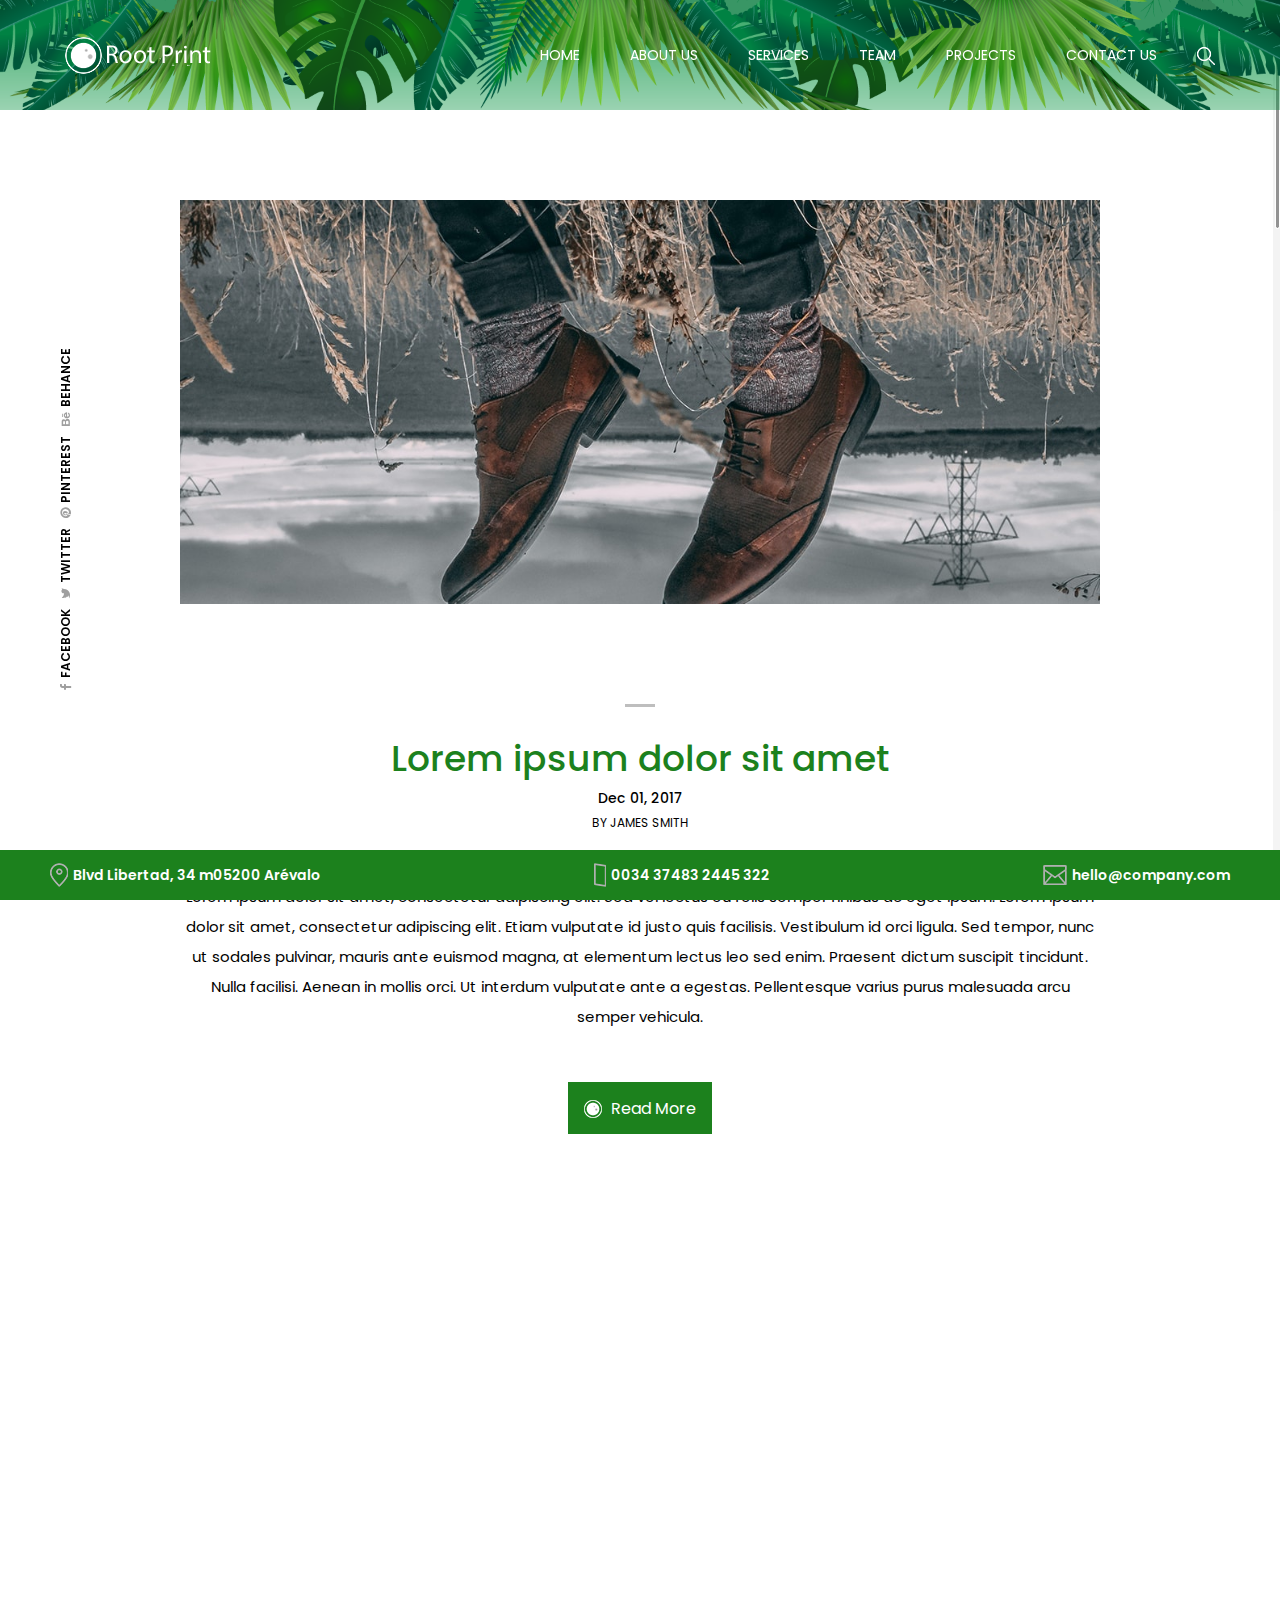
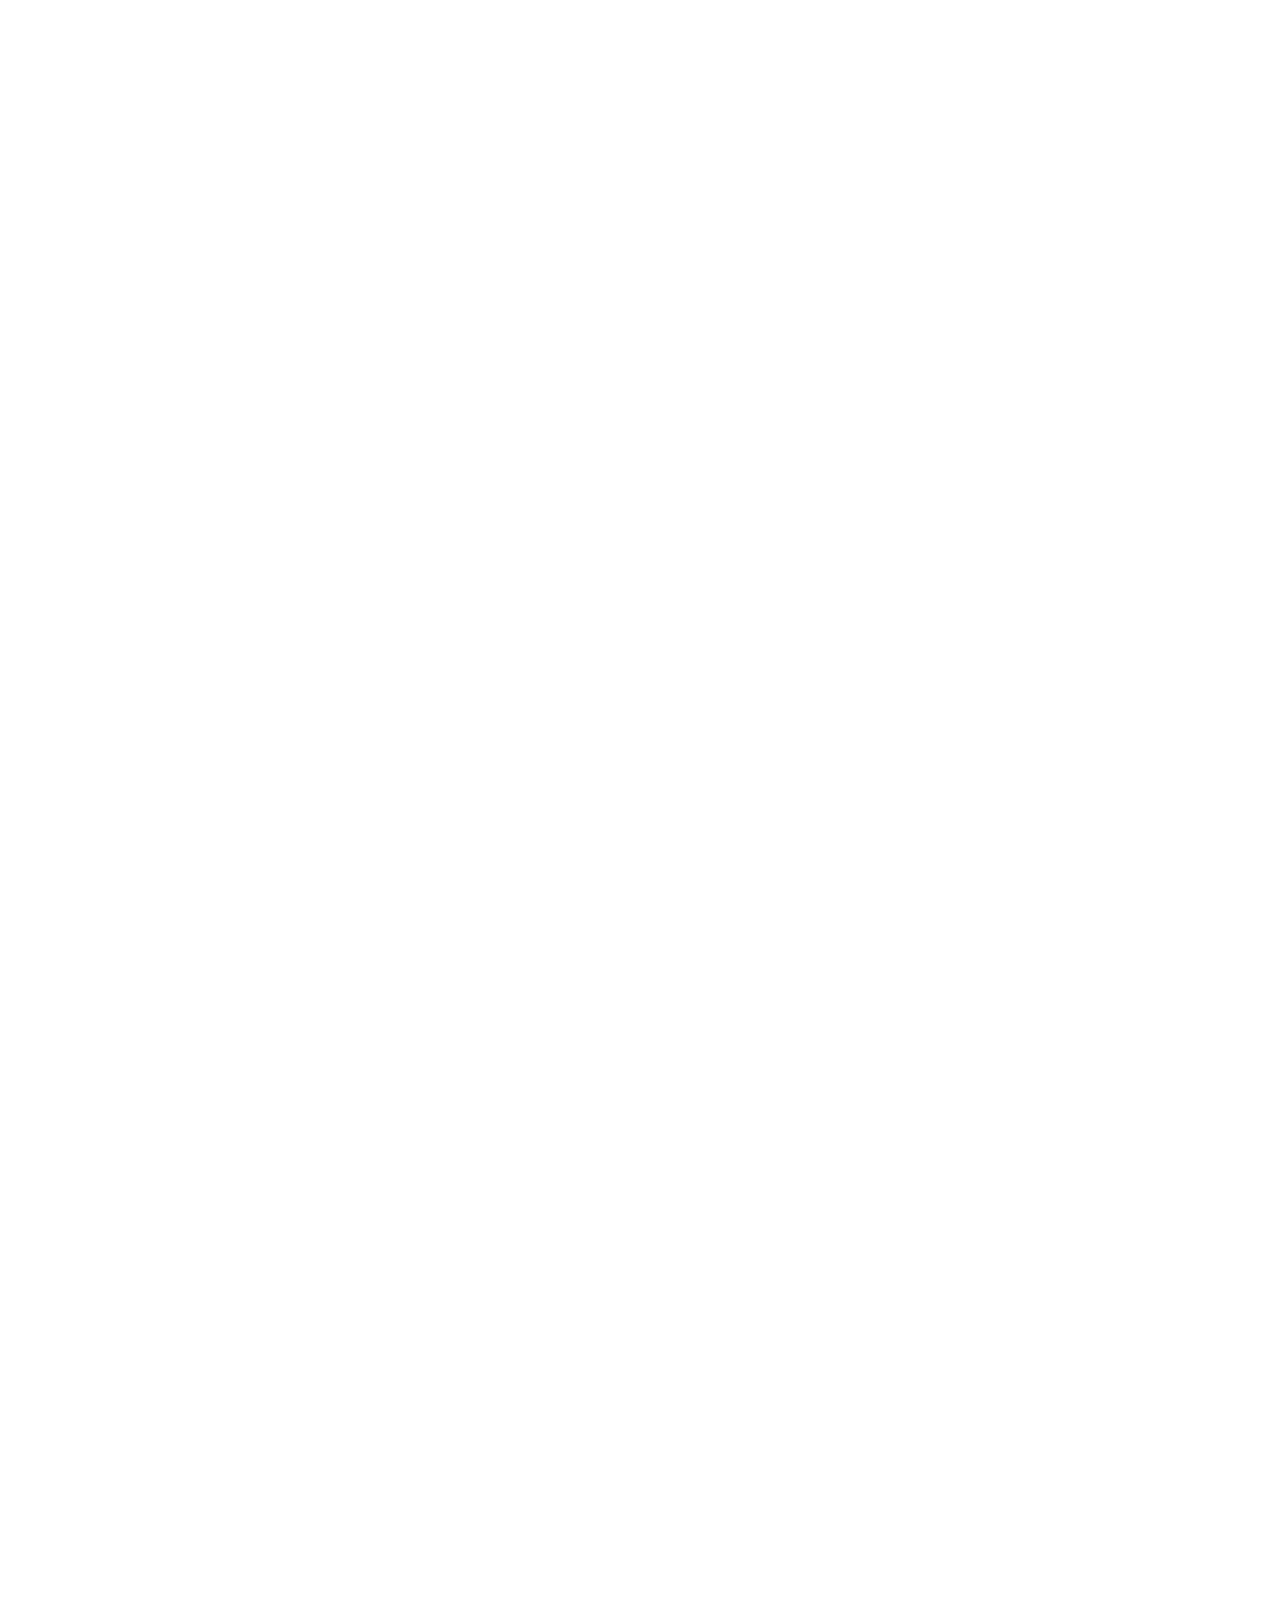
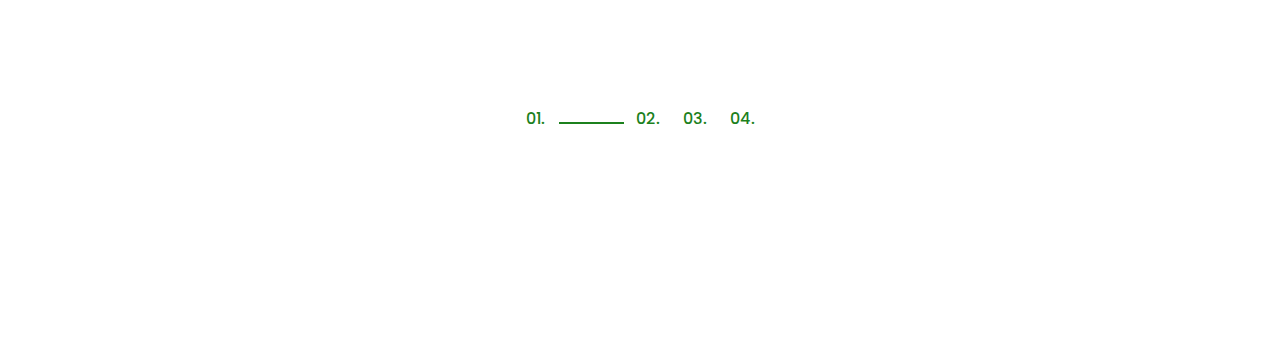
==== services.html @ 072f658e "This is the updated README" ====
<!DOCTYPE html>
<html lang="en">

<head>
    <meta charset="UTF-8">
    <meta name="description" content="">
    <meta http-equiv="X-UA-Compatible" content="IE=edge">
    <meta name="viewport" content="width=device-width, initial-scale=1, shrink-to-fit=no">
    <!-- The above 4 meta tags *must* come first in the head; any other head content must come *after* these tags -->

    <!-- Title  -->
    <title>Studio - Creative Photography Template | Blog</title>

    <!-- Favicon  -->
    <link rel="icon" href="img/core-img/favicon.ico">

    <!-- Core Style CSS -->
    <link rel="stylesheet" href="css/core-style.css">
    <link rel="stylesheet" href="style.css">

    <!-- Responsive CSS -->
    <link href="css/responsive.css" rel="stylesheet">

</head>

<body>
    <!-- Preloader -->
    <div id="preloader">
        <div class="showbox">
            <div class="loader">
                <svg class="circular" viewBox="25 25 50 50">
                    <circle class="path" cx="50" cy="50" r="20" fill="none" stroke-width="2" stroke-miterlimit="10"/>
                </svg>
            </div>
        </div>
        <div class="questions-area text-center">
          <p>Did you know?</p>
          <ul>
              <li>85% of plant life is found in the ocean.</li>
              <li>Brazil is named after a tree.</li>
              <li>Stress relief can be achieved with chemicals in freshly-cut grass, according to scientists.</li>
              <li>3.34m is the height of the world’s tallest recorded basil plant.</li>
              <li>Plants may be deaf, but they can feel, see, smell and remember, according to plant biologist Daniel Chamovitz.</li>
            </ul>
        </div>
    </div>

    <!-- Gradient Background Overlay -->
    <div class="gradient-background-overlay"></div>

    <!-- Header Area Start -->
    <header class="header-area bg-img" style="background-image: url(img/bg-img/14.png);">
        <div class="container-fluid h-100">
            <div class="row h-100 align-items-center">
                <div class="col-12 h-100">
                    <div class="main-menu h-100">
                        <nav class="navbar h-100 navbar-expand-lg">
                            <!-- Logo Area  -->
                            <a class="navbar-brand" href="index.html"><img src="img/core-img/logo.png" alt="Logo"></a>

                            <button class="navbar-toggler" type="button" data-toggle="collapse" data-target="#studioMenu" aria-controls="studioMenu" aria-expanded="false" aria-label="Toggle navigation"><i class="fa fa-bars"></i> Menu</button>

                            <div class="collapse navbar-collapse" id="studioMenu">
                                <!-- Menu Area Start  -->
                                <ul class="navbar-nav ml-auto">
                                    <li class="nav-item active">
                                        <a class="nav-link" href="index.html">Home <span class="sr-only">(current)</span></a>
                                    </li>
                                    <li class="nav-item">
                                        <a class="nav-link" href="about-me.html">About Us</a>
                                    </li>
                                    <li class="nav-item">
                                        <a class="nav-link" href="blog.html">Services</a>
                                    </li>
                                    <li class="nav-item">
                                        <a class="nav-link" href="contact.html">Team</a>
                                    </li>
                                    <li class="nav-item">
                                        <a class="nav-link" href="projects.html">Projects</a>
                                    </li>
                                    <li class="nav-item">
                                        <a class="nav-link" href="contact.html">contact Us</a>
                                    </li>
                                </ul>
                                <!-- Search Form -->
                                <div class="header-search-form ml-auto">
                                    <form action="#">
                                        <input type="search" class="form-control" placeholder="Input your keyword then press enter..." id="search" name="search">
                                        <input class="d-none" type="submit" value="submit">
                                    </form>
                                </div>
                                <!-- Search btn -->
                                <div id="searchbtn">
                                    <img src="img/core-img/search.png" alt="">
                                </div>
                            </div>
                        </nav>
                    </div>
                </div>
            </div>
        </div>
    </header>
    <!-- Header Area End -->

    <!-- Social Sidebar Area Start -->
    <div class="social-sidebar-area">
        <!-- Social Area -->
        <div class="social-info-area">
            <a href="#" data-toggle="tooltip" data-placement="right" title="Facebook"><i class="fa fa-facebook" aria-hidden="true"></i> <span>Facebook</span></a>
            <a href="#" data-toggle="tooltip" data-placement="right" title="Twitter"><i class="fa fa-twitter" aria-hidden="true"></i> <span>Twitter</span></a>
            <a href="#" data-toggle="tooltip" data-placement="right" title="Pinterest"><i class="fa fa-pinterest" aria-hidden="true"></i> <span>Pinterest</span></a>
            <a href="#" data-toggle="tooltip" data-placement="right" title="Behance"><i class="fa fa-behance" aria-hidden="true"></i> <span>Behance</span></a>
        </div>
    </div>
    <!-- Social Sidebar Area End -->

    <!-- Blog Area Start -->
    <section class="blog-area section_padding_100 mt-100">
        <div class="container">
            <div class="row justify-content-center">
                <!-- Single Blog Area -->
                <div class="col-10">
                    <div class="single-blog-area text-center mb-100 wow fadeInUpBig" data-wow-delay="100ms" data-wow-duration="1s">
                        <div class="blog-thumbnail mb-100">
                            <img src="img/bg-img/b1.jpg" alt="">
                        </div>
                        <div class="blog-content">
                            <span></span>
                            <h2>Lorem ipsum dolor sit amet</h2>
                            <a href="#" class="post-date">Dec 01, 2017</a>
                            <a href="#" class="post-author">By James Smith</a>
                            <p>Lorem ipsum dolor sit amet, consectetur adipiscing elit. Sed vel lectus eu felis semper finibus ac eget ipsum. Lorem ipsum dolor sit amet, consectetur adipiscing elit. Etiam vulputate id justo quis facilisis. Vestibulum id orci ligula. Sed tempor, nunc ut sodales pulvinar, mauris ante euismod magna, at elementum lectus leo sed enim. Praesent dictum suscipit tincidunt. Nulla facilisi. Aenean in mollis orci. Ut interdum vulputate ante a egestas. Pellentesque varius purus malesuada arcu semper vehicula. </p>
                            <a href="#" class="btn studio-btn"><img src="img/core-img/logo-icon.png" alt=""> Read More</a>
                        </div>
                    </div>
                </div>
                <!-- Single Blog Area -->
                <div class="col-10">
                    <div class="single-blog-area text-center mb-100 wow fadeInUpBig" data-wow-delay="100ms" data-wow-duration="1s">
                        <div class="blog-thumbnail mb-100">
                            <img src="img/bg-img/b2.jpg" alt="">
                        </div>
                        <div class="blog-content">
                            <span></span>
                            <h2>Lorem ipsum dolor sit amet</h2>
                            <a href="#" class="post-date">Dec 01, 2017</a>
                            <a href="#" class="post-author">By James Smith</a>
                            <p>Lorem ipsum dolor sit amet, consectetur adipiscing elit. Sed vel lectus eu felis semper finibus ac eget ipsum. Lorem ipsum dolor sit amet, consectetur adipiscing elit. Etiam vulputate id justo quis facilisis. Vestibulum id orci ligula. Sed tempor, nunc ut sodales pulvinar, mauris ante euismod magna, at elementum lectus leo sed enim. Praesent dictum suscipit tincidunt. Nulla facilisi. Aenean in mollis orci. Ut interdum vulputate ante a egestas. Pellentesque varius purus malesuada arcu semper vehicula. </p>
                            <a href="#" class="btn studio-btn"><img src="img/core-img/logo-icon.png" alt=""> Read More</a>
                        </div>
                    </div>
                </div>
                <!-- Single Blog Area -->
                <div class="col-10">
                    <div class="single-blog-area text-center mb-100 wow fadeInUpBig" data-wow-delay="100ms" data-wow-duration="1s">
                        <div class="blog-thumbnail mb-100">
                            <img src="img/bg-img/b3.jpg" alt="">
                        </div>
                        <div class="blog-content">
                            <span></span>
                            <h2>Lorem ipsum dolor sit amet</h2>
                            <a href="#" class="post-date">Dec 01, 2017</a>
                            <a href="#" class="post-author">By James Smith</a>
                            <p>Lorem ipsum dolor sit amet, consectetur adipiscing elit. Sed vel lectus eu felis semper finibus ac eget ipsum. Lorem ipsum dolor sit amet, consectetur adipiscing elit. Etiam vulputate id justo quis facilisis. Vestibulum id orci ligula. Sed tempor, nunc ut sodales pulvinar, mauris ante euismod magna, at elementum lectus leo sed enim. Praesent dictum suscipit tincidunt. Nulla facilisi. Aenean in mollis orci. Ut interdum vulputate ante a egestas. Pellentesque varius purus malesuada arcu semper vehicula. </p>
                            <a href="#" class="btn studio-btn"><img src="img/core-img/logo-icon.png" alt=""> Read More</a>
                        </div>
                    </div>
                </div>
            </div>
            <!-- Pagination -->
            <div class="row">
                <div class="col-12">
                    <nav aria-label="Page navigation" class="pagination-area mb-100">
                        <ul class="pagination justify-content-center">
                            <li class="page-item active"><a class="page-link" href="#">01.</a></li>
                            <li class="page-item"><a class="page-link" href="#">02.</a></li>
                            <li class="page-item"><a class="page-link" href="#">03.</a></li>
                            <li class="page-item"><a class="page-link" href="#">04.</a></li>
                        </ul>
                    </nav>
                </div>
            </div>
        </div>
    </section>
    <!-- Blog Area End -->

    <!-- Footer Area Start -->
    <footer class="footer-area">
        <div class="container-fluid h-100">
            <div class="row h-100">
                <div class="col-12 h-100">
                    <div class="footer-content h-100 d-md-flex align-items-center justify-content-between">
                        <!-- Single Footer Content -->
                        <div class="single-footer-content">
                            <img src="img/core-img/map.png" alt="">
                            <a href="#">Blvd Libertad, 34 m05200 Arévalo</a>
                        </div>
                        <!-- Single Footer Content -->
                        <div class="single-footer-content">
                            <img src="img/core-img/smartphone.png" alt="">
                            <a href="#">0034 37483 2445 322</a>
                        </div>
                        <!-- Single Footer Content -->
                        <div class="single-footer-content">
                            <img src="img/core-img/envelope-2.png" alt="">
                            <a href="#">hello@company.com</a>
                        </div>
                    </div>
                </div>
            </div>
        </div>
    </footer>
    <!-- Footer Area End -->

    <!-- jQuery (Necessary for All JavaScript Plugins) -->
    <script src="js/jquery/jquery-2.2.4.min.js"></script>
    <!-- Popper js -->
    <script src="js/popper.min.js"></script>
    <!-- Bootstrap js -->
    <script src="js/bootstrap.min.js"></script>
    <!-- Plugins js -->
    <script src="js/plugins.js"></script>
    <!-- Active js -->
    <script src="js/active.js"></script>

</body>

</html>
---- css/core-style.css ----
/* [Master Stylesheet] */

/* ------------- Index of Stylesheet -------------
:: 1.0 Import Web Fonts
:: 2.0 Import All CSS
:: 3.0 Common/Base CSS
:: 4.0 Header Area CSS
:: 5.0 Sidebar Area CSS
:: 6.0 Welcome Area CSS
:: 7.0 About Me Area CSS
:: 8.0 Follow Instagram Area CSS
:: 9.0 Footer Area CSS
:: 10.0 Portfolio Area CSS
:: 11.0 Blog & Contact Area CSS
:: 12.0 Elements Area CSS
------------------------------------------------ */

/* :: 1.0 Import Web Fonts */

@import url('https://fonts.googleapis.com/css?family=Poppins:300,400,500,600,700');

/* :: 2.0 Import All CSS */

@import '../css/bootstrap.min.css';
@import '../css/owl.carousel.css';
@import '../css/font-awesome.min.css';
@import '../css/pe-icon-7-stroke.css';
@import '../css/magnific-popup.css';
@import '../css/animate.css';

/* :: 3.0 Common/Base CSS */

* {
    margin: 0;
    padding: 0;
}

body {
    font-family: 'Poppins', sans-serif;
    font-weight: 400;
    overflow-x: hidden;
}

h1,
h2,
h3,
h4,
h5,
h6 {
    color: #1c811d;
    line-height: 1.2;
    font-family: 'Poppins', sans-serif;
    font-weight: 500;
}

p {
    color: #000000;
    font-size: 15px;
    line-height: 2;
    font-family: 'Poppins', sans-serif;
    font-weight: 400;
}

a:focus {
    outline: 0 solid;
}

a,
a:hover,
a:focus {
    -webkit-transition: all 500ms ease 0s;
    transition: all 500ms ease 0s;
    text-decoration: none;
    outline: none;
    font-size: 14px;
    color: #000;
    font-family: 'Poppins', sans-serif;
    font-weight: 400;
}

#preloader {
    position: fixed;
    z-index: 9999;
    width: 100%;
    height: 100%;
    background-color: #f2f4f8;
    top: 0;
    left: 0;
    display: -webkit-box;
    display: -ms-flexbox;
    display: flex;
    -webkit-box-pack: center;
    -ms-flex-pack: center;
    justify-content: center;
    -webkit-box-align: center;
    -ms-flex-align: center;
    align-items: center;
}

.questions-area ul li {
    display: none;
    font-size: 14px;
    font-weight: 500;
    color: #1c811d;
    -webkit-transition-duration: 500ms;
    transition-duration: 500ms;
}

.questions-area ul li.question-show {
    display: block;
}

.questions-area {
    padding: 0 15px;
    position: absolute;
    bottom: 100px;
    z-index: 15;
    width: 100%;
    height: auto;
    left: 0;
}

.questions-area p {
    margin-bottom: 0;
}

.showbox {
    position: relative;
    top: 0;
    bottom: 0;
    left: 0;
    right: 0;
    padding: 0;
}

.loader {
    position: relative;
    margin: 0 auto;
    width: 60px;
}

.loader:before {
    content: '';
    display: block;
    padding-top: 100%;
}

.circular {
    -webkit-animation: rotate 2s linear infinite;
    animation: rotate 2s linear infinite;
    height: 100%;
    -webkit-transform-origin: center center;
    transform-origin: center center;
    width: 100%;
    position: absolute;
    top: 0;
    bottom: 0;
    left: 0;
    right: 0;
    margin: auto;
}

.path {
    stroke-dasharray: 1, 200;
    stroke-dashoffset: 0;
    -webkit-animation: dash 1.5s ease-in-out infinite, color 6s ease-in-out infinite;
    animation: dash 1.5s ease-in-out infinite, color 6s ease-in-out infinite;
    stroke-linecap: round;
}

@-webkit-keyframes rotate {
    100% {
        -webkit-transform: rotate(360deg);
        transform: rotate(360deg);
    }
}

@keyframes rotate {
    100% {
        -webkit-transform: rotate(360deg);
        transform: rotate(360deg);
    }
}

@-webkit-keyframes dash {
    0% {
        stroke-dasharray: 1, 200;
        stroke-dashoffset: 0;
    }
    50% {
        stroke-dasharray: 89, 200;
        stroke-dashoffset: -35px;
    }
    100% {
        stroke-dasharray: 89, 200;
        stroke-dashoffset: -124px;
    }
}

@keyframes dash {
    0% {
        stroke-dasharray: 1, 200;
        stroke-dashoffset: 0;
    }
    50% {
        stroke-dasharray: 89, 200;
        stroke-dashoffset: -35px;
    }
    100% {
        stroke-dasharray: 89, 200;
        stroke-dashoffset: -124px;
    }
}

@-webkit-keyframes color {
    100%,
    0% {
        stroke: #d62d20;
    }
    40% {
        stroke: #0057e7;
    }
    66% {
        stroke: #008744;
    }
    80%,
    90% {
        stroke: #ffa700;
    }
}

@keyframes color {
    100%,
    0% {
        stroke: #d62d20;
    }
    40% {
        stroke: #0057e7;
    }
    66% {
        stroke: #008744;
    }
    80%,
    90% {
        stroke: #ffa700;
    }
}

ul,
ol {
    margin: 0;
}

ol li,
ul li {
    list-style: outside none none;
}

img {
    height: auto;
    max-width: 100%;
}

.studio-table {
    display: table;
    z-index: 9;
    position: absolute;
    width: 100%;
    height: 100%;
    margin: 0;
}

.studio-table-cell {
    display: table-cell;
    vertical-align: middle;
}

.mt-15 {
    margin-top: 15px;
}

.mt-30 {
    margin-top: 30px;
}

.mt-50 {
    margin-top: 50px;
}

.mt-70 {
    margin-top: 70px;
}

.mt-100 {
    margin-top: 100px;
}

.mb-15 {
    margin-bottom: 15px;
}

.mb-30 {
    margin-bottom: 30px;
}

.mb-50 {
    margin-bottom: 50px;
}

.ml-15 {
    margin-left: 15px;
}

.ml-30 {
    margin-left: 30px;
}

.mr-15 {
    margin-right: 15px;
}

.mr-30 {
    margin-right: 30px;
}

.mb-70 {
    margin-bottom: 70px;
}

.mb-100 {
    margin-bottom: 100px;
}

.bg-img {
    background-position: center center;
    background-size: cover;
    background-repeat: no-repeat;
}

.bg-gray {
    background-color: #f6f6f6;
}

.bg-transparent {
    background-color: transparent;
}

.bg-transparent-dark {
    background-color: rgba(0, 0, 0, 0.5) !important;
}

.bg-transparent-light {
    background-color: rgba(255, 255, 255, 0.5) !important;
}

.font-bold {
    font-weight: 700;
}

.font-light {
    font-weight: 300;
}

.height-500 {
    height: 500px !important;
}

.height-600 {
    height: 600px !important;
}

.height-700 {
    height: 700px !important;
}

.height-800 {
    height: 800px !important;
}

#scrollUp {
    background-color: #1c811d;
    border-radius: 0;
    bottom: 100px;
    box-shadow: 0 2px 6px 0 rgba(0, 0, 0, 0.3);
    color: #fff;
    font-size: 24px;
    height: 40px;
    line-height: 40px;
    right: 0;
    text-align: center;
    width: 35px;
}

.section_padding_100 {
    padding: 100px 0;
}

.section_padding_50 {
    padding: 50px 0;
}

.section_padding_100_70 {
    padding: 100px 0 70px;
}

.section_padding_100_50 {
    padding: 100px 0 50px;
}

.section_padding_100_0 {
    padding: 100px 0 0;
}

.section_padding_0_100 {
    padding: 0 0 100px;
}

.section_heading {
    margin-bottom: 50px;
    position: relative;
    z-index: 1;
}

.section_heading h2 {
    font-size: 48px;
    margin-bottom: 0;
    text-transform: uppercase;
}

.section_heading.text-left {
    text-align: left !important;
}

.studio-btn {
    display: inline-block;
    color: #fff;
    background-color: #1c811d;
    height: 52px;
    padding: 0 15px;
    border-radius: 0;
    line-height: 52px;
    font-size: 16px;
    min-width: 140px;
}

.studio-btn > img {
    padding-right: 5px;
}

.studio-btn:hover,
.studio-btn:focus {
    color: #fff;
    font-size: 16px;
}

/* :: 4.0 Header Area CSS */

.header-area {
    width: 100%;
    height: 110px;
    position: fixed;
    z-index: 1000;
    top: 0;
    left: 0;
    padding: 0 34px;
}

#searchbtn {
    cursor: pointer;
    margin-left: 15px;
}

.header-search-form,
.search-form-on .navbar-nav {
    display: none;
}

.search-form-on .header-search-form {
    display: block;
}

.header-area .main-menu .nav-link {
    font-size: 14px;
    text-transform: uppercase;
    color: #ffffff;
    padding: 0 25px;
}

.header-area .main-menu .nav-link:hover,
.header-area .main-menu .nav-link:focus {
    color: #fff;
}

.dropdown-menu.show {
    border: none;
    padding: 15px 0;
    box-shadow: 0 5px 40px rgba(0, 0, 0, 0.15);
    margin-top: 15px;
}

.dropdown-item {
    text-transform: uppercase;
    font-size: 13px;
}

.dropdown-item:hover {
    color: #000;
    font-size: 13px;
}

.header-search-form form input {
    width: 600px;
    height: 35px;
    padding: 5px 15px;
    font-size: 12px;
    color: #fff;
    border: none;
    background-color: transparent;
    border: 2px solid rgba(255, 255, 255, 0.6);
    border-radius: 30px;
    -webkit-transition-duration: 500ms;
    transition-duration: 500ms;
}

.header-search-form form input:focus {
    box-shadow: none;
    border-color: rgba(255, 255, 255, 1);
    background-color: transparent;
}

.gradient-background-overlay {
    position: fixed;
    z-index: 3;
    top: 0;
    left: 0;
    width: 100%;
    height: 150px;
}

.gradient-background-overlay:before {
    content: "";
    position: absolute;
    height: 0px;
    width: 100%;
    z-index: -1;
    top: 0;
    left: 0;
    background: rgba(0, 0, 0, 0.3);
    background: -webkit-linear-gradient(top, rgba(0, 0, 0, 0.3) 0%, rgba(0, 0, 0, 0.01) 90%, rgba(0, 0, 0, 0) 100%);
    background: linear-gradient(to bottom, rgba(0, 0, 0, 0.3) 0%, rgba(0, 0, 0, 0.01) 90%, rgba(0, 0, 0, 0) 100%);
}

/* :: 5.0 Sidebar Area CSS */

.social-sidebar-area {
    width: 120px;
    height: 72%;
    background-color: transparent;
    position: fixed;
    bottom: 100px;
    left: 0;
    z-index: 100;
    overflow: hidden;
}

.social-info-area {
    display: -webkit-box;
    display: -ms-flexbox;
    display: flex;
    -webkit-transform: rotate(-90deg);
    transform: rotate(-90deg);
    position: absolute;
    bottom: 270px;
    left: -110px;
    z-index: 10;
    -webkit-box-pack: center;
    -ms-flex-pack: center;
    justify-content: center;
    -webkit-box-align: center;
    -ms-flex-align: center;
    align-items: center;
}

.social-info-area a {
    text-transform: uppercase;
    font-size: 12px;
    font-weight: 600;
    display: -webkit-box;
    display: -ms-flexbox;
    display: flex;
    -webkit-box-align: center;
    -ms-flex-align: center;
    align-items: center;
    padding: 5px;
    line-height: 1;
}

.social-info-area a i {
    font-size: 12px;
    color: #9f9f9f;
    margin-right: 5px;
}

.message-box > a {
    width: 120px;
    height: 100px;
    position: absolute;
    left: 0;
    bottom: 0;
    background-color: #101010;
    text-align: center;
    color: #fff;
    font-size: 30px;
    display: -moz-flex;
    display: -ms-flex;
    display: -o-flex;
    display: -webkit-box;
    display: -ms-flexbox;
    display: flex;
    -webkit-box-align: center;
    -ms-flex-align: center;
    align-items: center;
    -webkit-box-pack: center;
    -ms-flex-pack: center;
    justify-content: center;
}

.message-box > a > img {
    max-width: 40px;
}

/* :: 6.0 Welcome Area CSS */

.welcome-area {
    position: relative;
    z-index: 2;
    width: 100%;
    height: 100vh !important;
}

.carousel-indicators {
    position: fixed;
    right: 0;
    bottom: 0;
    left: 0;
    width: 100%;
    height: auto;
    margin: 0;
    z-index: 9999;
}

.carousel-indicators li {
    width: 100%;
    height: 100px;
    margin-right: 0;
    margin-left: 0;
    text-indent: -9999999px;
    background-color: #fff;
    cursor: pointer;
    -webkit-transition-duration: 500ms;
    transition-duration: 500ms;
}

.carousel-indicators li:after,
.carousel-indicators li:before {
    display: none;
}

.carousel-indicators li.active:after {
    content: '';
    display: block;
    width: 16px;
    height: 16px;
    top: -26px;
    z-index: 1100;
    position: absolute;
    background-image: url(../img/core-img/active.png);
}

.carousel-item:after {
    position: absolute;
    width: 100%;
    height: 100%;
    top: 0;
    left: 0;
    background-color: rgba(0, 0, 0, 0.17);
    content: '';
    z-index: -1;
}

.carousel-content {
    display: -webkit-box;
    display: -ms-flexbox;
    display: flex;
    -webkit-box-align: center;
    -ms-flex-align: center;
    align-items: center;
}

.slide-text {
    padding: 25px 30px 15px;
    border-left: 3px solid #fff;
    margin-left: 200px;
    background-color: rgba(255, 255, 255, 0.2);
    display: -webkit-box;
    display: -ms-flexbox;
    display: flex;
    -webkit-box-align: baseline;
    -ms-flex-align: baseline;
    align-items: baseline;
    margin-top: -100px;
}

.slide-text h2 {
    margin-bottom: 0;
    font-size: 36px;
    color: #fff;
    line-height: 1;
}

.slide-text span {
    font-size: 100px;
    color: #fff;
    line-height: 1;
    font-weight: 100;
}

/* :: 7.0 About Me Area CSS */

.about-content span {
    width: 30px;
    height: 2px;
    background-color: #bebebe;
    margin: 0 auto 30px;
    display: block;
}

.about-content h2 {
    margin-bottom: 40px;
    font-size: 36px;
}

.single-service-area img {
    margin-bottom: 50px;
}

.single-service-area h5 {
    margin-bottom: 20px;
}

.single-pie-bar h6 {
    margin-top: 15px;
    margin-bottom: 0;
}

/* :: 8.0 Follow Instagram Area CSS */

.follow-me-instagram-area {
    border-top: 1px solid #dcdcdc;
    margin-bottom: 80px;
}

.follow-me-title h5 {
    margin: 30px 0;
    font-size: 18px;
}

.single-instagram-feeds a {
    position: absolute;
    width: 100%;
    height: 100%;
    background-color: rgba(34, 34, 34, 0.7);
    top: 0;
    display: -webkit-box;
    display: -ms-flexbox;
    display: flex;
    -webkit-box-align: center;
    -ms-flex-align: center;
    align-items: center;
    color: #fff;
    font-size: 30px;
    -webkit-box-pack: center;
    -ms-flex-pack: center;
    justify-content: center;
    opacity: 0;
    -ms-filter: "progid:DXImageTransform.Microsoft.Alpha(Opacity=0)";
    -webkit-transition-duration: 500ms;
    transition-duration: 500ms;
}

.single-instagram-feeds:hover a {
    opacity: 1;
    -ms-filter: "progid:DXImageTransform.Microsoft.Alpha(Opacity=100)";
}

/* :: 9.0 Footer Area CSS */

.footer-area {
    position: fixed;
    z-index: 100;
    background-color: #1c811d;
    height: 50px;
    width: 100%;
    padding: 0 35px;
    bottom: 0;
    left: 0;
}

.single-footer-content {
    display: -webkit-box;
    display: -ms-flexbox;
    display: flex;
    -webkit-box-align: center;
    -ms-flex-align: center;
    align-items: center
}

.single-footer-content > a {
    font-size: 14px;
    font-weight: 600;
    color: #fff;
    margin-left: 5px;
    line-height: 1;
}

/* :: 10.0 Portfolio Area CSS */

.gallery_area {
    height: calc(100% - 380px);
    width: calc(100% - 245px);
    overflow-y: scroll;
    position: fixed;
    z-index: 1;
    top: 200px;
    left: 185px;
    right: 60px;
    padding-right: 45px;
}

.portfolio-menu button {
    background-color: transparent;
    font-size: 15px;
    color: #000000;
    padding: 0 20px;
    -webkit-transition-duration: 500ms;
    transition-duration: 500ms;
}

.portfolio-menu button.active,
.portfolio-menu button:hover {
    color: #1c811d;
}

.portfolio-menu button:focus {
    box-shadow: none;
}

.gallery_menu {
    margin-bottom: 100px;
}

.column_single_gallery_item {
    margin-bottom: 30px;
}

.column_single_gallery_item img {
    width: 100%;
}

.hover_overlay {
    position: absolute;
    width: calc(100% - 30px);
    height: 100%;
    background-color: rgba(0, 0, 0, 0.3);
    top: 0;
    left: 15px;
    display: -webkit-box;
    display: -ms-flexbox;
    display: flex;
    -webkit-box-align: center;
    -ms-flex-align: center;
    align-items: center;
    -webkit-box-pack: center;
    -ms-flex-pack: center;
    justify-content: center;
    opacity: 0;
    -ms-filter: "progid:DXImageTransform.Microsoft.Alpha(Opacity=0)";
    -webkit-transition-duration: 500ms;
    transition-duration: 500ms;
}

.hover_overlay a {
    font-size: 30px;
    color: #fff;
}

.column_single_gallery_item:hover .hover_overlay {
    opacity: 1;
    -ms-filter: "progid:DXImageTransform.Microsoft.Alpha(Opacity=100)";
}

/* :: 11.0 Blog & Contact Area CSS */

.blog-content span,
.contact-heading-text span {
    display: block;
    width: 30px;
    height: 3px;
    background-color: #bebebe;
    margin: 0 auto 30px;
}

.blog-content h2,
.contact-heading-text h2 {
    font-size: 36px;
}

.contact-heading-text h2,
.blog-content p {
    margin-bottom: 50px;
}

.post-date,
.post-date:hover,
.post-date:focus {
    display: block;
    font-size: 14px;
    margin-bottom: 5px;
    font-weight: 500;
}

.post-author,
.post-author:hover,
.post-author:focus {
    font-size: 12px;
    text-transform: uppercase;
    color: #000000;
    display: block;
    margin-bottom: 50px;
}

.pagination-area .page-link {
    color: #1c811d;
    border: none;
    font-size: 16px;
    font-weight: 500;
    position: relative;
    z-index: 1;
}

.page-item.active .page-link {
    z-index: 1;
    color: #1c811d;
    background-color: transparent;
    border-color: transparent;
    padding-right: 80px;
}

.page-item.active .page-link:after {
    content: '';
    width: 70px;
    height: 2px;
    background-color: #1c811d;
    position: absolute;
    bottom: 13px;
    left: 45px;
}

.contact-form-area form .form-control {
    margin-bottom: 30px;
    font-size: 14px;
    font-style: italic;
    height: 60px;
    border-bottom: 2px solid #c0c0c0;
    border-top: 0;
    border-left: 0;
    border-radius: 0;
    border-right: none;
    background-color: transparent;
    -webkit-transition-duration: 500ms;
    transition-duration: 500ms;
}

.contact-form-area form .form-control:focus {
    box-shadow: none;
    border-color: #1c811d;
    -webkit-transition-duration: 500ms;
    transition-duration: 500ms;
}

.contact-form-area form textarea.form-control {
    height: 200px;
}

.map-area {
    position: relative;
    z-index: 1;
    padding-bottom: 100px;
}

#googleMap {
    width: 100%;
    height: 485px;
    position: relative;
    z-index: 1;
}

.contact-core-info {
    position: absolute;
    top: 30px;
    width: 280px;
    background-color: #1c811d;
    z-index: 1000;
    left: -90px;
    padding: 15px 40px;
    text-align: center;
    height: calc(100% - 60px);
}

.contact-core-info img {
    margin-bottom: 50px;
}

.contact-core-info .single-footer-content {
    display: block;
    margin-bottom: 10px;
    text-align: center;
}

.contact-core-info .single-footer-content img {
    display: block;
    margin: 0 auto 10px;
}

.contact-popup-form .modal-content {
    padding: 50px;
}

.contact-popup-form .modal-content {
    padding: 50px;
    border: none;
    box-shadow: 0 5px 50px rgba(0, 0, 0, 0.15);
    background-color: rgba(255, 255, 255, 0.9);
}

/* :: 12.0 Elements Area CSS */

/* Accordians */

.elements-title h2 {
    font-size: 36px;
    margin-bottom: 100px;
}

.panel {
    background-color: #fff;
    border: 0 solid transparent;
    border-radius: 4px;
    box-shadow: 0 0 0 transparent;
    margin-bottom: 15px;
}

.single-accordion:last-of-type {
    margin-bottom: 0px;
}

.single-accordion h6 a {
    background-color: #1c811d;
    border-radius: 0;
    color: #fff;
    display: block;
    margin: 0;
    padding: 20px 60px 20px 20px;
    position: relative;
    font-size: 16px;
    text-transform: capitalize;
    font-weight: 500;
}

.single-accordion h6 a.collapsed {
    background-color: #aeaeae;
    color: #fff;
}

.single-accordion h6 a span {
    font-size: 10px;
    position: absolute;
    right: 20px;
    text-align: center;
    top: 25px;
}

.single-accordion h6 a.collapsed span.accor-close {
    opacity: 0;
    -ms-filter: "progid:DXImageTransform.Microsoft.Alpha(Opacity=0)";
    filter: alpha(opacity=0);
}

span.accor-open {
    opacity: 0;
    -ms-filter: "progid:DXImageTransform.Microsoft.Alpha(Opacity=0)";
    filter: alpha(opacity=0);
}

.single-accordion h6 a.collapsed span.accor-open {
    opacity: 1;
    -ms-filter: "progid:DXImageTransform.Microsoft.Alpha(Opacity=100)";
    filter: alpha(opacity=100);
}

.single-accordion h6 {
    margin-bottom: 0;
    text-transform: uppercase;
}

.single-accordion .accordion-content {
    border-top: 0 solid transparent;
    box-shadow: none;
}

.single-accordion .accordion-content p {
    padding: 20px 15px 5px;
    margin-bottom: 0;
}

/* barfiller */

.single_progress_bar {
    margin-bottom: 20px;
}

.single_progress_bar:last-of-type {
    margin-bottom: 0;
}

.barfiller {
    background: #e0e0e0;
    border: none;
    border-radius: 0;
    box-shadow: none;
    height: 2px;
    margin-bottom: 5px;
    position: relative;
    width: 100%;
}

.barfiller .fill {
    display: block;
    position: relative;
    width: 0px;
    height: 100%;
    background: #333;
    z-index: 1;
}

.barfiller .tipWrap {
    display: none;
}

.barfiller .tip {
    margin-top: 15px;
    font-size: 15px;
    color: #000000;
    left: 0px;
    position: absolute;
    z-index: 2;
    background: transparent;
}

.barfiller .tip:after {
    display: none;
}

.single_progress_bar p {
    margin-bottom: 0;
    margin-top: 10px;
}

/* Cool Facts */

.counter-area h2 {
    font-size: 36px;
}

.counter-area h6 {
    margin-bottom: 0;
    color: #000000;
}

.studio-btn.studio-btn-2 {
    background-color: transparent;
    border: 2px solid #1c811d;
    color: #1c811d;
}

.studio-btn.studio-btn-4 {
    background-color: transparent;
    border: 2px solid #aeaeae;
    color: #aeaeae;
}

/* Sonar CSS */

.carousel-indicators li.active:before {
    content: '';
    display: inline-block;
    position: absolute;
    width: 14px;
    height: 14px;
    border-radius: 50%;
    top: -25px;
    left: 1px;
    -webkit-animation: sonar-effect 1s ease-in-out .1s infinite;
    animation: sonar-effect 1s ease-in-out .1s infinite;
    z-index: 1;
    background-color: #fff;
}


@-webkit-keyframes sonar-effect {
    0% {
        opacity: 0;
        -ms-filter: "progid:DXImageTransform.Microsoft.Alpha(Opacity=0)";
    }
    50% {
        opacity: 0.5;
        -ms-filter: "progid:DXImageTransform.Microsoft.Alpha(Opacity=50)";
        box-shadow: 0 0 0 3px #fff, 0 0 5px 5px #fff, 0 0 0 5px #fff;
    }
    100% {
        box-shadow: 0 0 0 3px #fff, 0 0 5px 5px #fff, 0 0 0 5px #fff;
        -webkit-transform: scale(1.5);
        transform: scale(1.5);
        opacity: 0;
        -ms-filter: "progid:DXImageTransform.Microsoft.Alpha(Opacity=0)";
    }
}


@keyframes sonar-effect {
    0% {
        opacity: 0;
        -ms-filter: "progid:DXImageTransform.Microsoft.Alpha(Opacity=0)";
    }
    50% {
        opacity: 0.5;
        -ms-filter: "progid:DXImageTransform.Microsoft.Alpha(Opacity=50)";
        box-shadow: 0 0 0 3px #fff, 0 0 5px 5px #fff, 0 0 0 5px #fff;
    }
    100% {
        box-shadow: 0 0 0 3px #fff, 0 0 5px 5px #fff, 0 0 0 5px #fff;
        -webkit-transform: scale(1.5);
        transform: scale(1.5);
        opacity: 0;
        -ms-filter: "progid:DXImageTransform.Microsoft.Alpha(Opacity=0)";
    }
}
---- style.css ----
/* ----------------------------------------------------------
    :: Template Name: Studio - Creative Photography Template
    :: Author: Colorlib
    :: Author URL: https://colorlib.com
    :: Version: 1.0.0
    :: Created: 31 January 2018
    :: Last Updated: 31 January 2018
    ---------------------------------------------------------- */

    /* ============ PLACE YOUR CUSTOM CSS HERE ============ */
---- css/responsive.css ----
@media only screen and (min-width: 992px) and (max-width: 1199px) {
    .social-sidebar-area,
    .message-box > a {
        width: 80px;
    }
    .message-box > a {
        height: 80px;
    }
    .social-info-area {
        left: -160px;
    }
    .gallery_area {
        height: calc(100% - 380px);
        width: calc(100% - 180px);
        left: 120px;
        right: 60px;
        padding-right: 45px;
    }
    .social-sidebar-area {
        height: 65%;
    }
    .social-info-area {
        left: -25px;
        bottom: 190px;
    }
    .social-info-area > a > span {
        display: none;
    }
    .social-info-area a i {
        font-size: 14px;
        margin-right: 10px;
    }
}

@media only screen and (min-width: 768px) and (max-width: 991px) {
    .navbar {
        padding: 0;
    }
    .navbar-toggler {
        padding: 0;
        font-size: 20px;
        background-color: transparent;
        border: none;
        border-radius: 6px;
        width: 120px;
        height: 35px;
        color: #fff;
        line-height: 28px;
        margin: 38px 0;
        border: 2px solid #fff;
        font-weight: 400;
    }
    #studioMenu {
        padding: 30px;
        background-color: #1c811d;
        z-index: 1002;
    }
    .header-area .main-menu .nav-link {
        padding: 5px 15px;
    }
    .header-search-form form input {
        width: 570px;
        margin-bottom: 15px;
    }
    .social-sidebar-area,
    .message-box > a {
        width: 80px;
    }
    .message-box > a {
        height: 80px;
    }
    .social-sidebar-area {
        bottom: 50px;
        height: 70%;
    }
    .social-info-area {
        left: -25px;
        bottom: 190px;
    }
    .social-info-area > a > span {
        display: none;
    }
    .social-info-area a i {
        font-size: 14px;
        margin-right: 10px;
    }
    .slide-text {
        margin-left: 120px;
        margin-top: -50px;
    }
    .carousel-indicators li {
        height: 50px;
    }
    .slide-text span {
        font-size: 60px;
    }
    .gallery_area {
        height: calc(100% - 380px);
        width: calc(100% - 130px);
        left: 100px;
        right: 30px;
        padding-right: 30px;
    }
    .portfolio-menu button {
        padding: 0 10px;
    }
    .counter-area h2 {
        font-size: 24px;
    }
    .counter-area h6 {
        font-size: 12px;
    }
    .elements-title h2 {
        font-size: 24px;
        margin-bottom: 50px;
    }
}

@media only screen and (min-width: 320px) and (max-width: 767px) {
    p {
        font-size: 14px;
    }
    .navbar {
        padding: 0;
    }
    .navbar-toggler {
        padding: 0;
        font-size: 16px;
        background-color: transparent;
        border-radius: 6px;
        width: 90px;
        height: 30px;
        color: #fff;
        line-height: 28px;
        margin: 20px 0;
        border: 2px solid #fff;
        font-weight: 400;
    }
    #studioMenu {
        padding: 20px;
        background-color: #1c811d;
        z-index: 1002;
    }
    .header-area .main-menu .nav-link {
        padding: 5px 15px;
    }
    .header-search-form form input {
        width: 570px;
        margin-bottom: 15px;
    }
    .header-area {
        height: 70px;
        padding: 0 0;
    }
    .navbar-brand {
        margin-right: 0;
        max-width: 100px;
    }
    .header-search-form form input {
        width: 100%;
        margin-bottom: 15px;
        font-size: 10px;
    }
    .social-sidebar-area,
    .message-box > a {
        width: 50px;
    }
    .message-box > a {
        height: 50px;
    }
    .social-sidebar-area {
        bottom: 40px;
    }
    .carousel-indicators li {
        height: 40px;
    }
    .social-info-area {
        left: -27px;
        bottom: 130px;
    }
    .social-info-area > a > span {
        display: none;
    }
    .gradient-background-overlay,
    .gradient-background-overlay:before {
        height: 90px;
    }
    .slide-text {
        padding: 15px 15px 10px;
        margin-left: 65px;
        margin-top: -40px;
    }
    .slide-text span {
        font-size: 24px;
    }
    .slide-text h2 {
        font-size: 16px;
    }
    .contact-popup-form .modal-content {
        padding: 15px;
    }
    .blog-content h2,
    .contact-heading-text h2 {
        font-size: 20px;
    }
    .contact-heading-text h2,
    .blog-content p {
        margin-bottom: 30px;
    }
    .modal-dialog {
        width: 240px;
        margin: 30px auto;
    }
    .about-content h2 {
        margin-bottom: 30px;
        font-size: 20px;
    }
    .single-pie-bar {
        margin-bottom: 50px;
    }
    .follow-me-instagram-area {
        border-top: 1px solid #dcdcdc;
        margin-bottom: 0;
    }
    .footer-area {
        position: relative;
        height: auto;
        padding: 30px 0 15px;
        bottom: 0;
        left: 0;
    }
    .single-footer-content {
        margin-bottom: 15px;
        -webkit-box-pack: center;
        -ms-flex-pack: center;
        justify-content: center;
    }
    .gallery_area {
        height: auto;
        width: calc(100% - 90px);
        overflow-y: auto;
        position: relative;
        z-index: 1;
        top: 100px;
        left: 60px;
        right: 15px;
        padding-right: 15px;
    }
    .portfolio-menu button {
        font-size: 12px;
        padding: 0 5px;
    }
    .gallery_menu {
        margin-bottom: 30px;
    }
    #scrollUp {
        display: none !important;
    }
    .page-item.active .page-link:after {
        width: 40px;
    }
    .page-item.active .page-link {
        padding-right: 40px;
    }
    .pagination-area .page-link {
        font-size: 14px;
    }
    .pagination-area.mb-100 {
        margin-bottom: 0;
    }
    .blog-area.mt-100,
    .about-me-area.mt-100,
    .contact-area.mt-100 {
        margin-top: 70px;
    }
    .contact-core-info {
        width: 200px;
        left: -40px;
        padding: 15px;
    }
    .single-cool-fact {
        margin-bottom: 30px;
    }
    .elements-title h2 {
        font-size: 20px;
        margin-bottom: 30px;
    }
    .studio-buttons-area .btn {
        margin-bottom: 15px;
    }
    .message-box > a > img {
        max-width: 30px;
    }
}

@media only screen and (min-width: 480px) and (max-width: 767px) {
    .modal-dialog {
        width: 320px;
    }
}

@media only screen and (min-width: 576px) and (max-width: 767px) {
    #scrollUp {
        display: block !important;
    }
    .slide-text span {
        font-size: 36px;
    }
    .slide-text h2 {
        font-size: 20px;
    }
    .modal-dialog {
        width: 450px;
    }
    .contact-popup-form .modal-content {
        padding: 50px 15px;
    }
    .portfolio-menu button {
        font-size: 14px;
    }
}
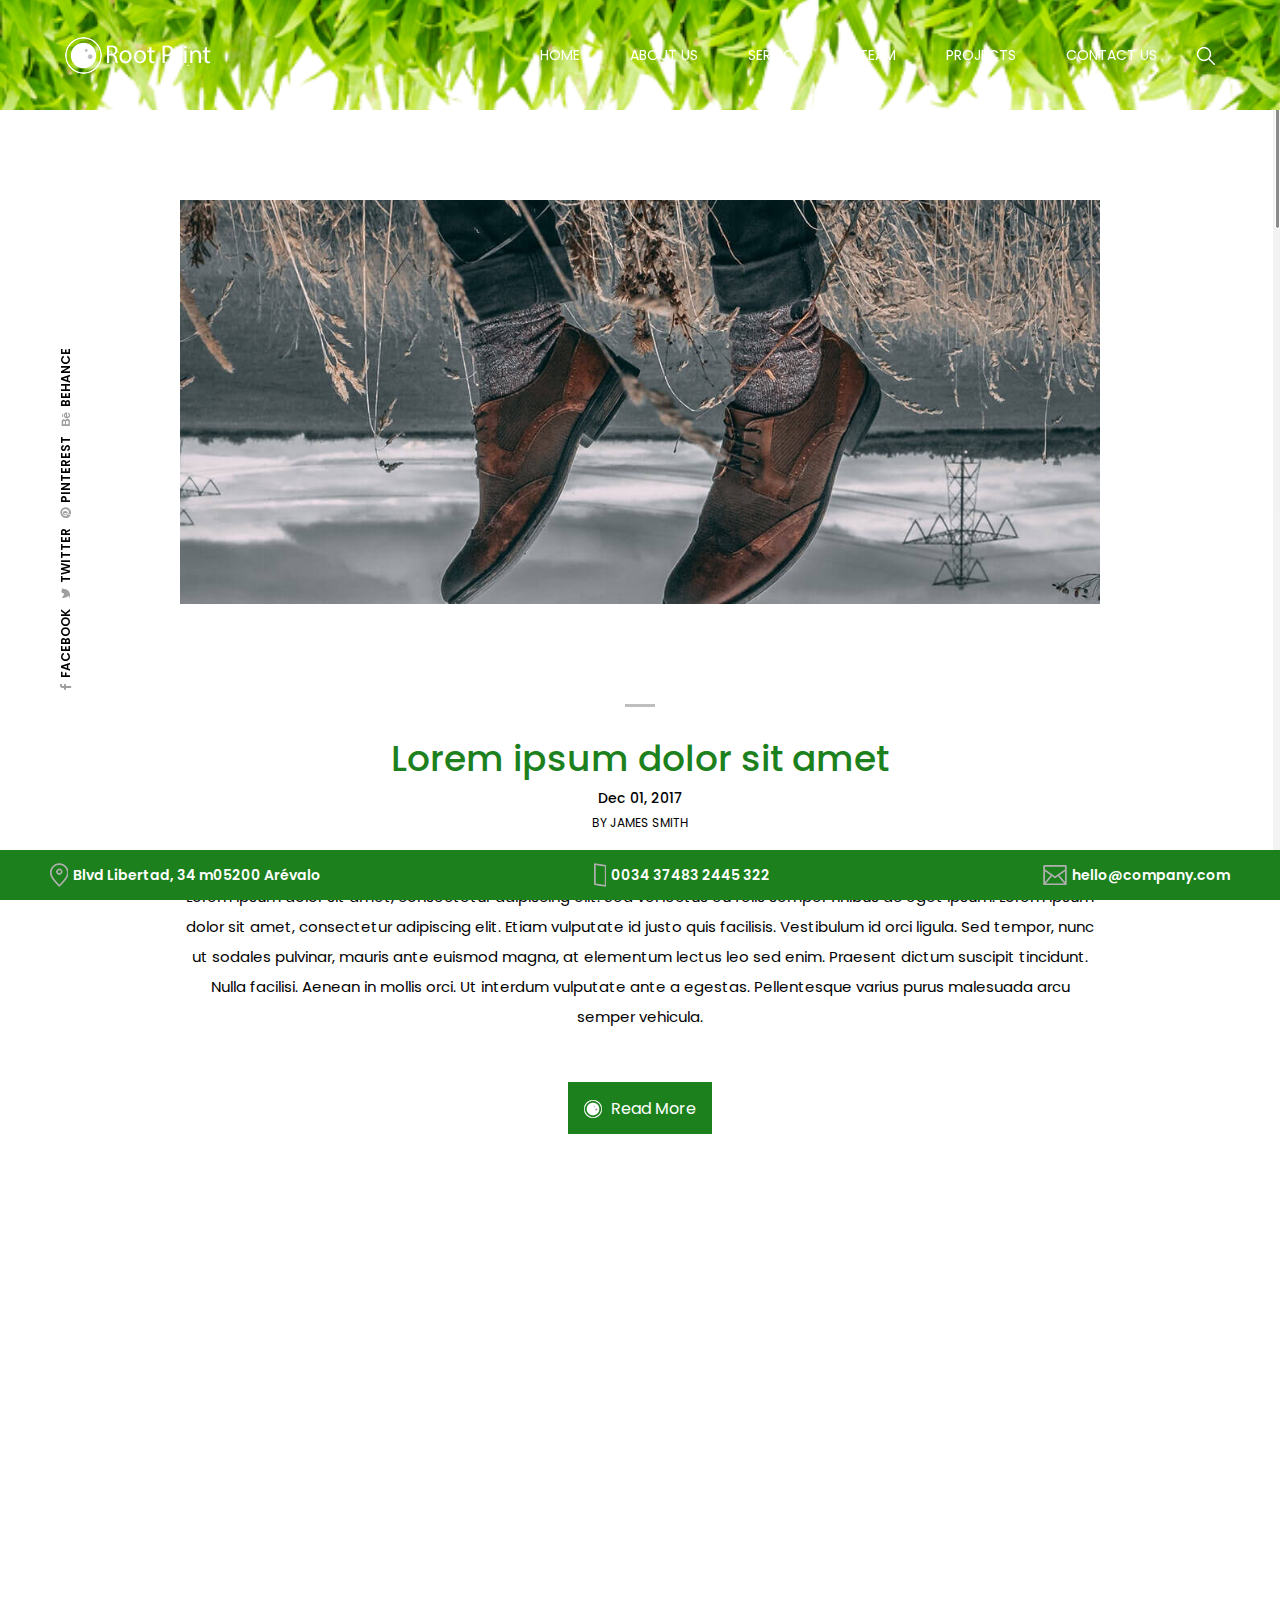
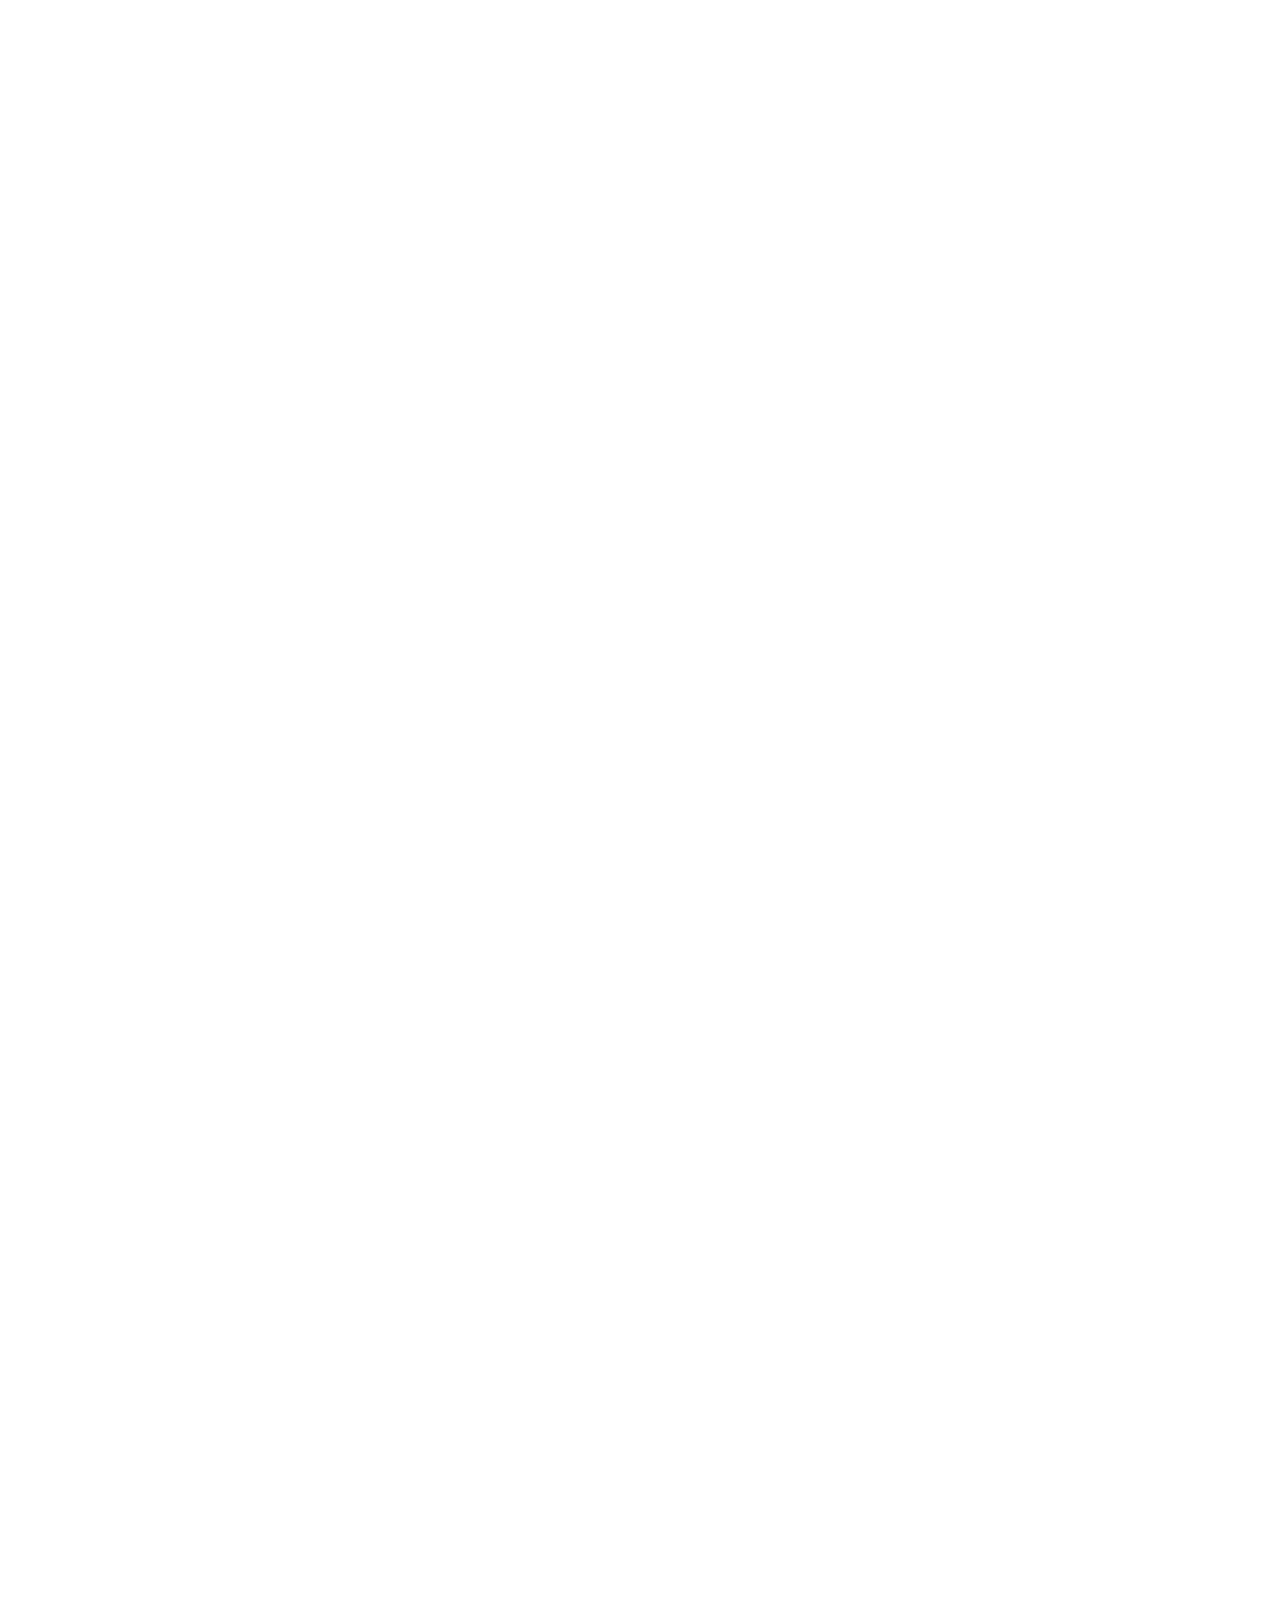
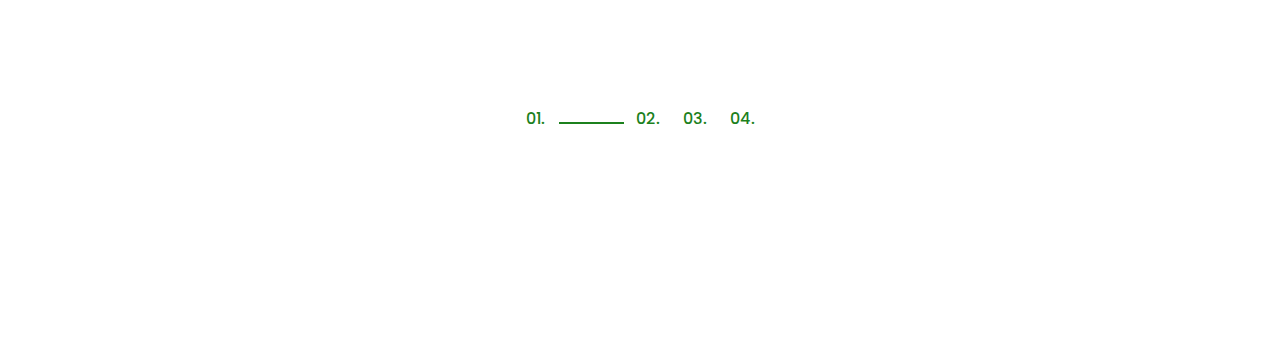
==== commit 639417df: "This is the updated README" ====
--- a/services.html
+++ b/services.html
@@ -70,7 +70,7 @@
                                         <a class="nav-link" href="about-me.html">About Us</a>
                                     </li>
                                     <li class="nav-item">
-                                        <a class="nav-link" href="blog.html">Services</a>
+                                        <a class="nav-link" href="services.html">Services</a>
                                     </li>
                                     <li class="nav-item">
                                         <a class="nav-link" href="contact.html">Team</a>
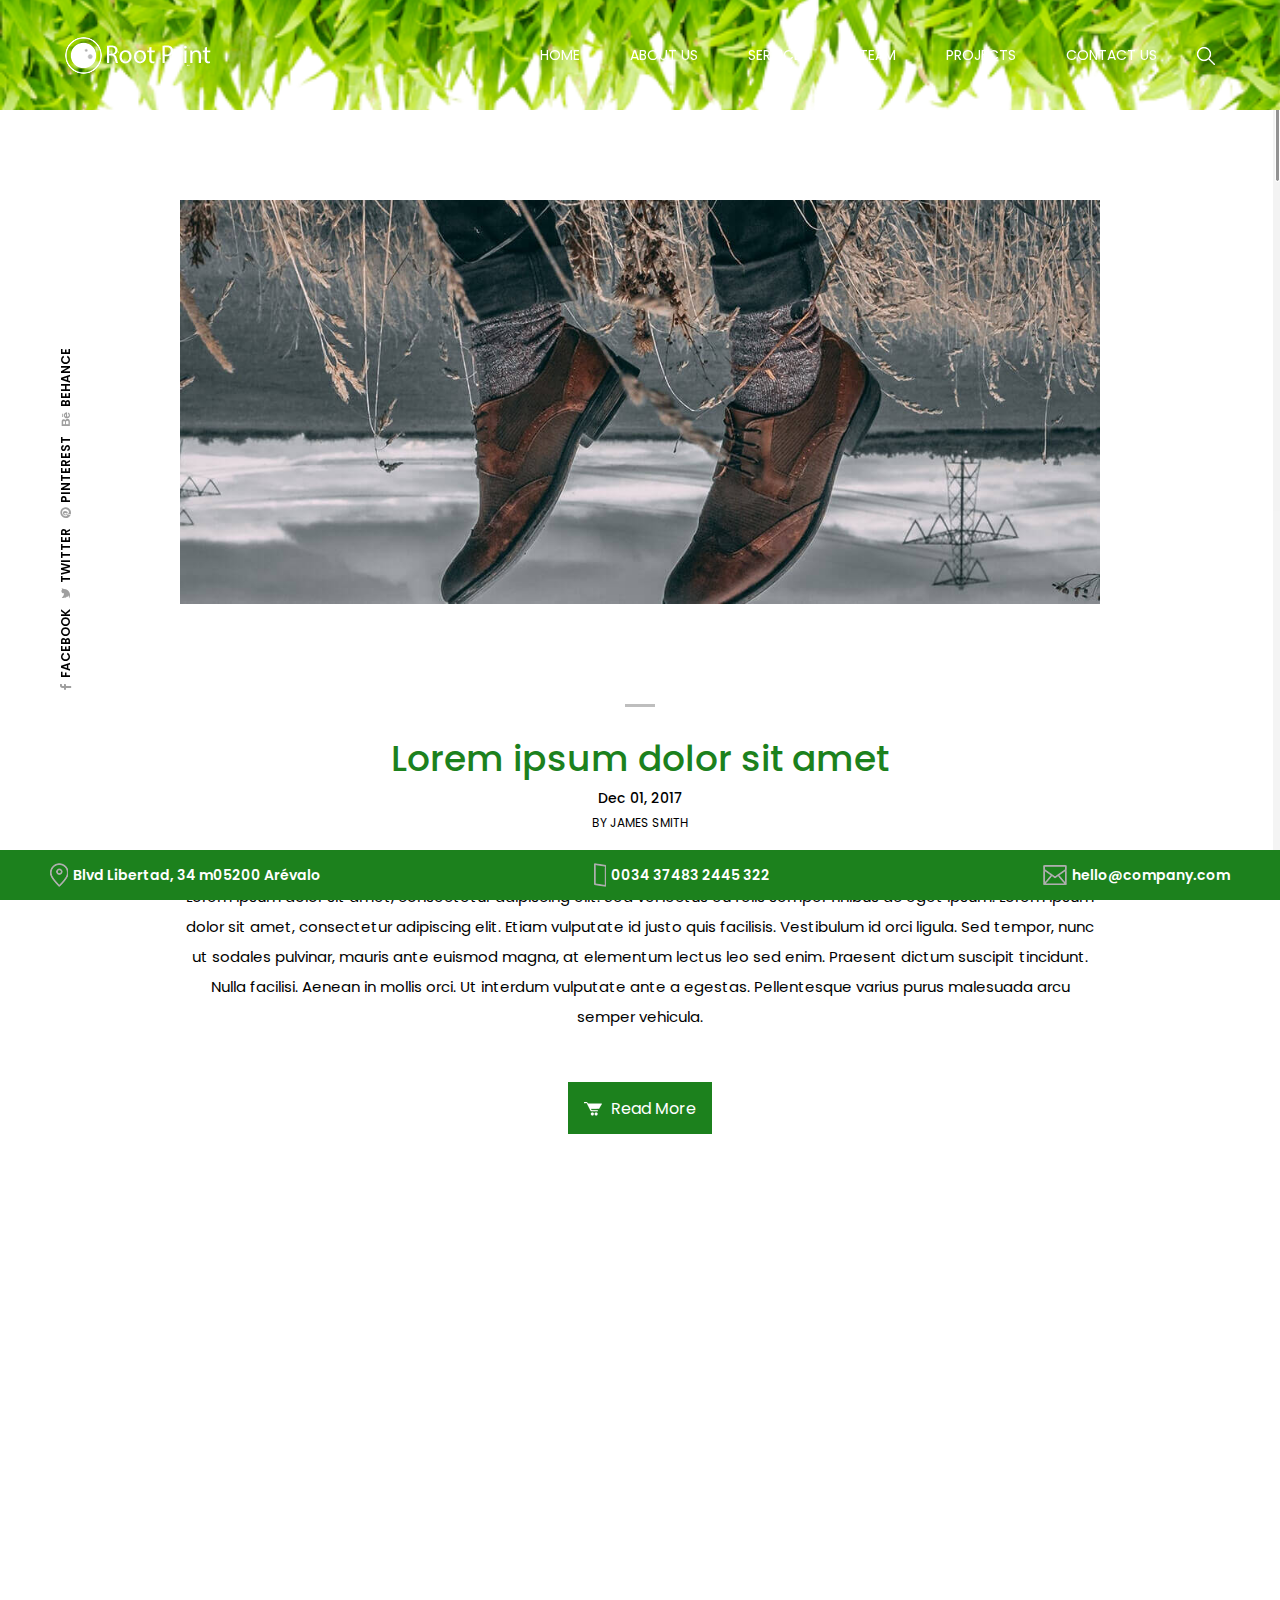
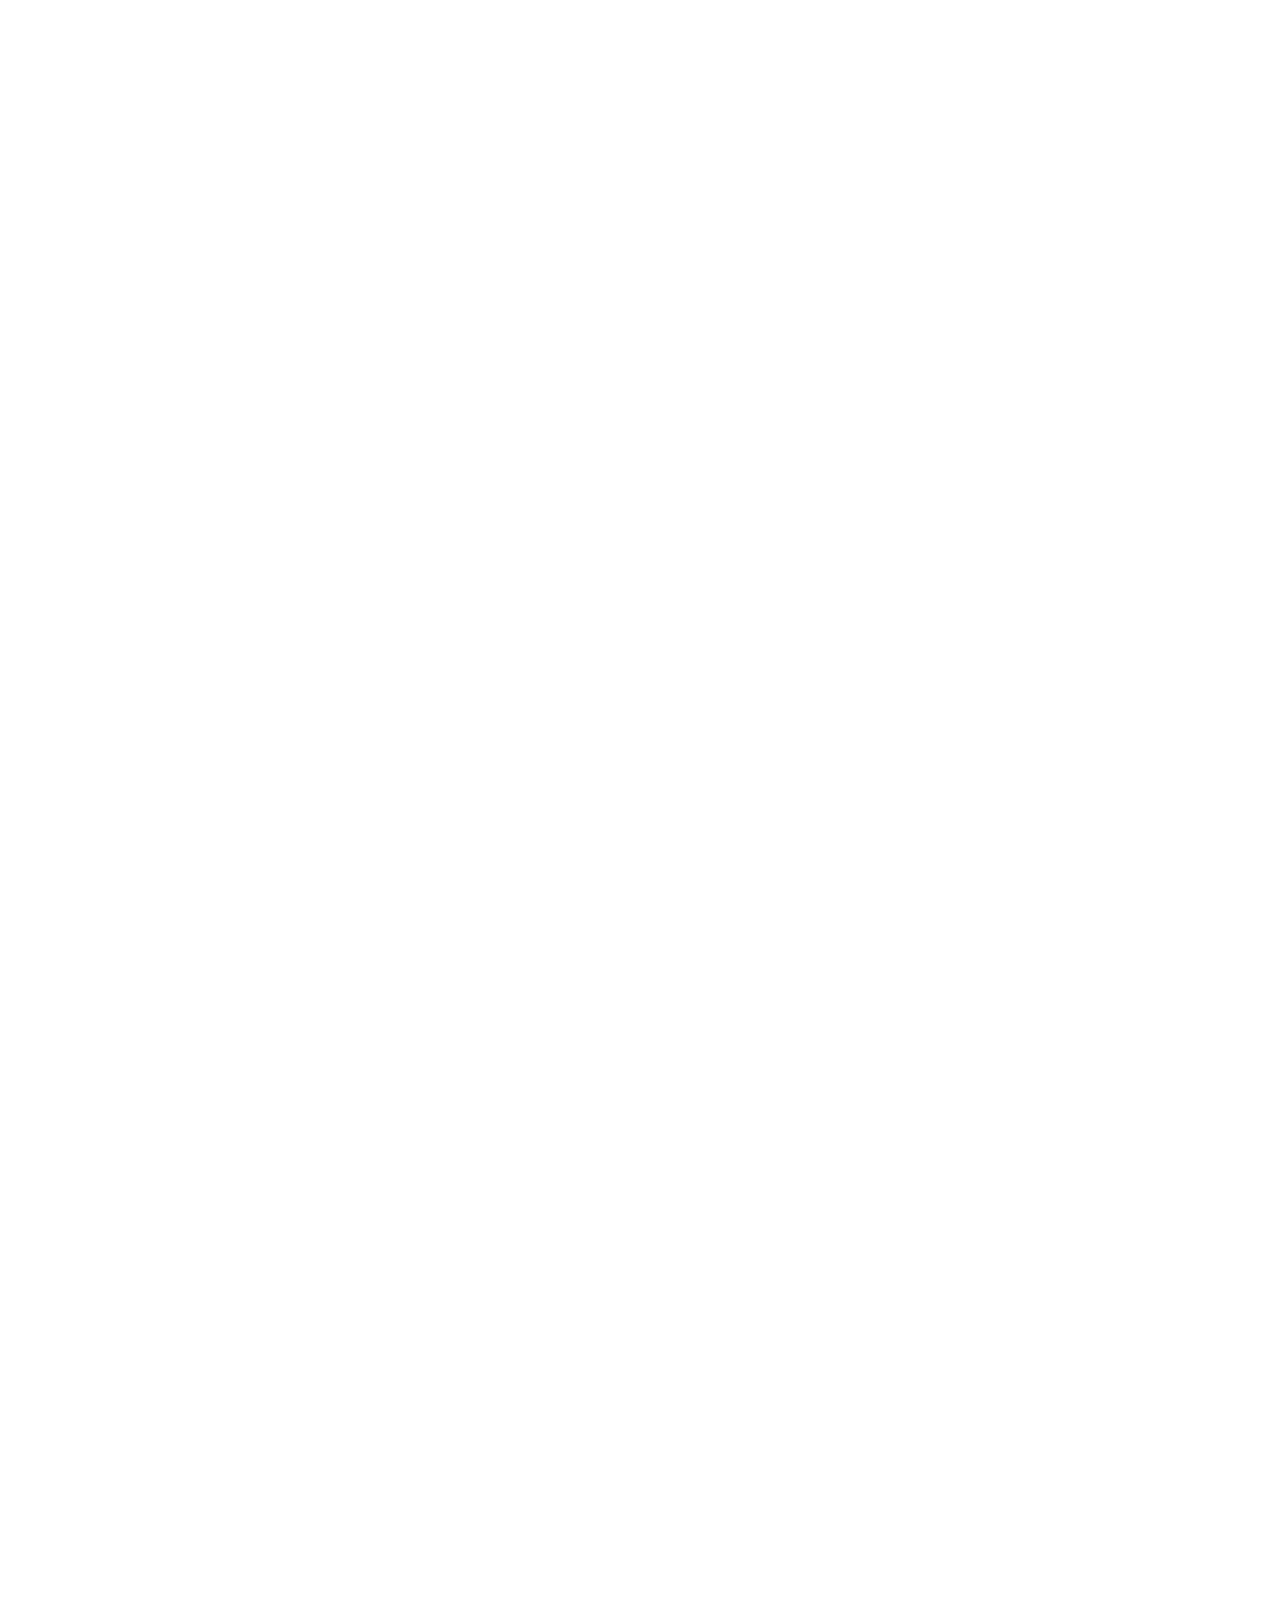
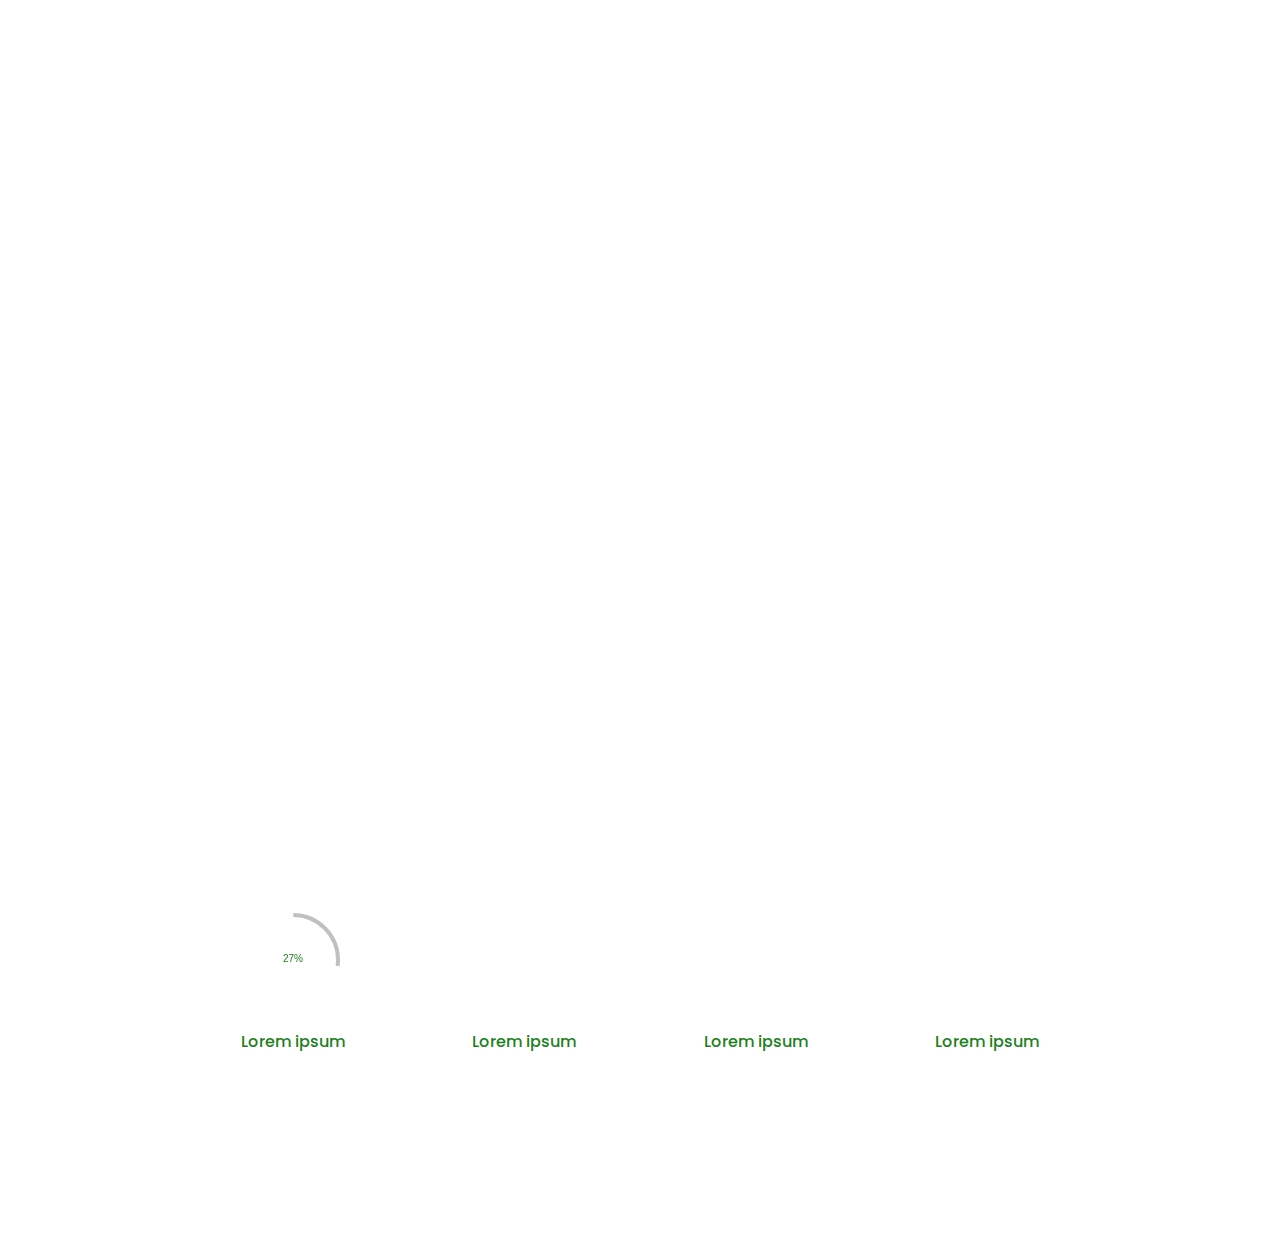
==== commit 4345717a: "This is the updated README" ====
--- a/services.html
+++ b/services.html
@@ -150,6 +150,7 @@
                         </div>
                     </div>
                 </div>
+
                 <!-- Single Blog Area -->
                 <div class="col-10">
                     <div class="single-blog-area text-center mb-100 wow fadeInUpBig" data-wow-delay="100ms" data-wow-duration="1s">
@@ -167,19 +168,72 @@
                     </div>
                 </div>
             </div>
+            <section class="about-me-area mt-100 section_padding_100">
+                <div class="container">
+                    <div class="row justify-content-center">
+                        <div class="col-10">
+                        </div>
+                        <div class="col-10">
+                            <div class="row">
+                                <div class="col-12 col-md-4">
+                                    <div class="single-service-area section_padding_0_100 text-center wow fadeInUp" data-wow-delay="0.1s">
+                                        <img src="img/core-img/setup.png" alt="">
+                                        <h5>FOR THE INNOVATION</h5>
+                                        <p>Easy to install products, Live Green Walls, soil-less growing mediums, Biofelt Planters, plants training, etc..</p>
+                                    </div>
+                                </div>
+                                <div class="col-12 col-md-4">
+                                    <div class="single-service-area section_padding_0_100 text-center wow fadeInUp" data-wow-delay="0.4s">
+                                        <img src="img/core-img/bulb.png" alt="">
+                                        <h5>FOR PROBLEMS WE SOLVE</h5>
+                                        <p>Garden maintenance through mobile app, right selection of plants, optimum utilization of space to grow maximum plants, etc..</p>
+                                    </div>
+                                </div>
+                                <div class="col-12 col-md-4">
+                                    <div class="single-service-area section_padding_0_100 text-center wow fadeInUp" data-wow-delay="0.9s">
+                                        <img src="img/core-img/plant.png" alt="">
+                                        <h5>FOR THE GREEN GOAL</h5>
+                                        <p>Eco-friendly planters & structures, GardenGuru initiative to have Organic Gardens in every property, 90% more water conservation, etc..</p>
+                                    </div>
+                                </div>
+                            </div>
+                        </div>
+                        <div class="col-10">
+                            <!-- Pie Bars Area Start -->
+                            <div class="our-skills-area text-center">
+                                <div class="row">
+                                    <div class="col-12 col-sm-6 col-md-3">
+                                        <div class="single-pie-bar" data-percent="75">
+                                            <canvas class="bar-circle" width="100" height="100"></canvas>
+                                            <h6>Lorem ipsum</h6>
+                                        </div>
+                                    </div>
+                                    <div class="col-12 col-sm-6 col-md-3">
+                                        <div class="single-pie-bar" data-percent="83">
+                                            <canvas class="bar-circle" width="100" height="100"></canvas>
+                                            <h6>Lorem ipsum</h6>
+                                        </div>
+                                    </div>
+                                    <div class="col-12 col-sm-6 col-md-3">
+                                        <div class="single-pie-bar" data-percent="25">
+                                            <canvas class="bar-circle" width="100" height="100"></canvas>
+                                            <h6>Lorem ipsum</h6>
+                                        </div>
+                                    </div>
+                                    <div class="col-12 col-sm-6 col-md-3">
+                                        <div class="single-pie-bar" data-percent="95">
+                                            <canvas class="bar-circle" width="100" height="100"></canvas>
+                                            <h6>Lorem ipsum</h6>
+                                        </div>
+                                    </div>
+                                </div>
+                            </div>
+                        </div>
+                    </div>
+                </div>
+            </section>
             <!-- Pagination -->
-            <div class="row">
-                <div class="col-12">
-                    <nav aria-label="Page navigation" class="pagination-area mb-100">
-                        <ul class="pagination justify-content-center">
-                            <li class="page-item active"><a class="page-link" href="#">01.</a></li>
-                            <li class="page-item"><a class="page-link" href="#">02.</a></li>
-                            <li class="page-item"><a class="page-link" href="#">03.</a></li>
-                            <li class="page-item"><a class="page-link" href="#">04.</a></li>
-                        </ul>
-                    </nav>
-                </div>
-            </div>
+
         </div>
     </section>
     <!-- Blog Area End -->
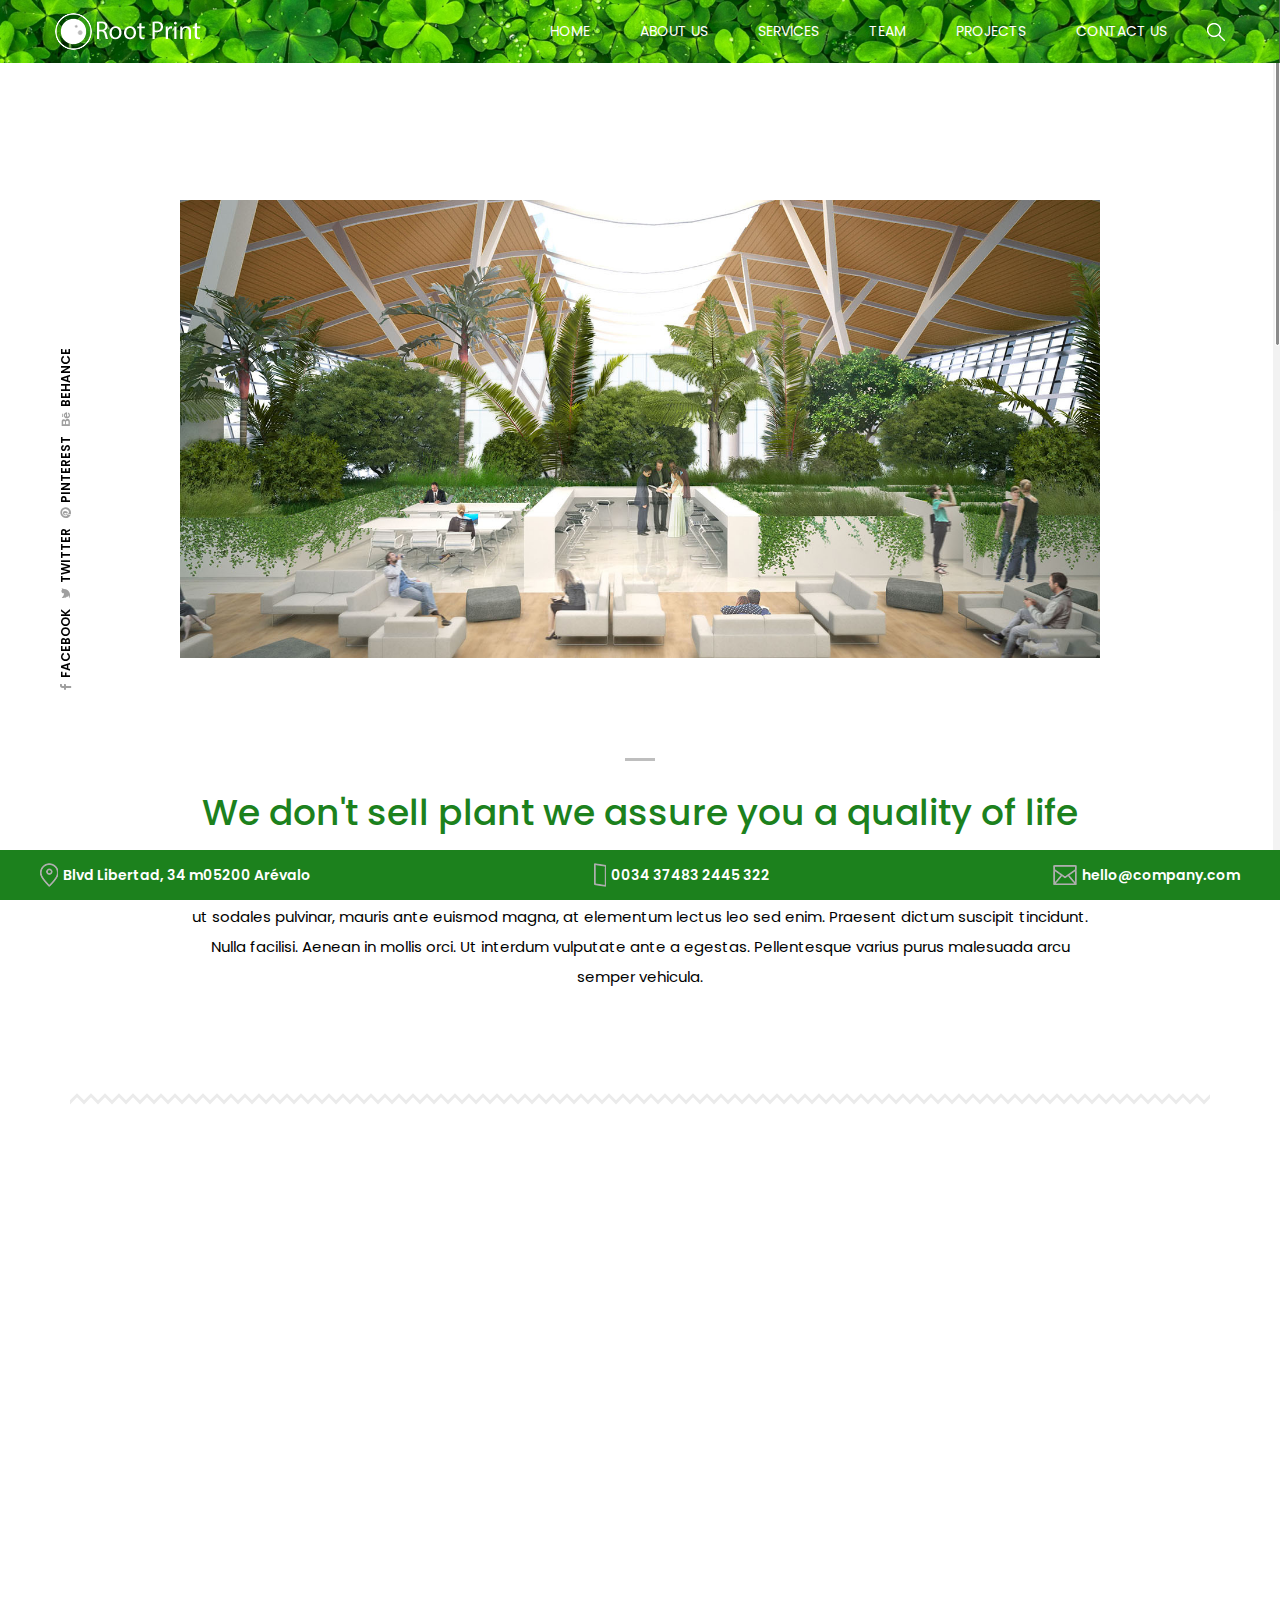
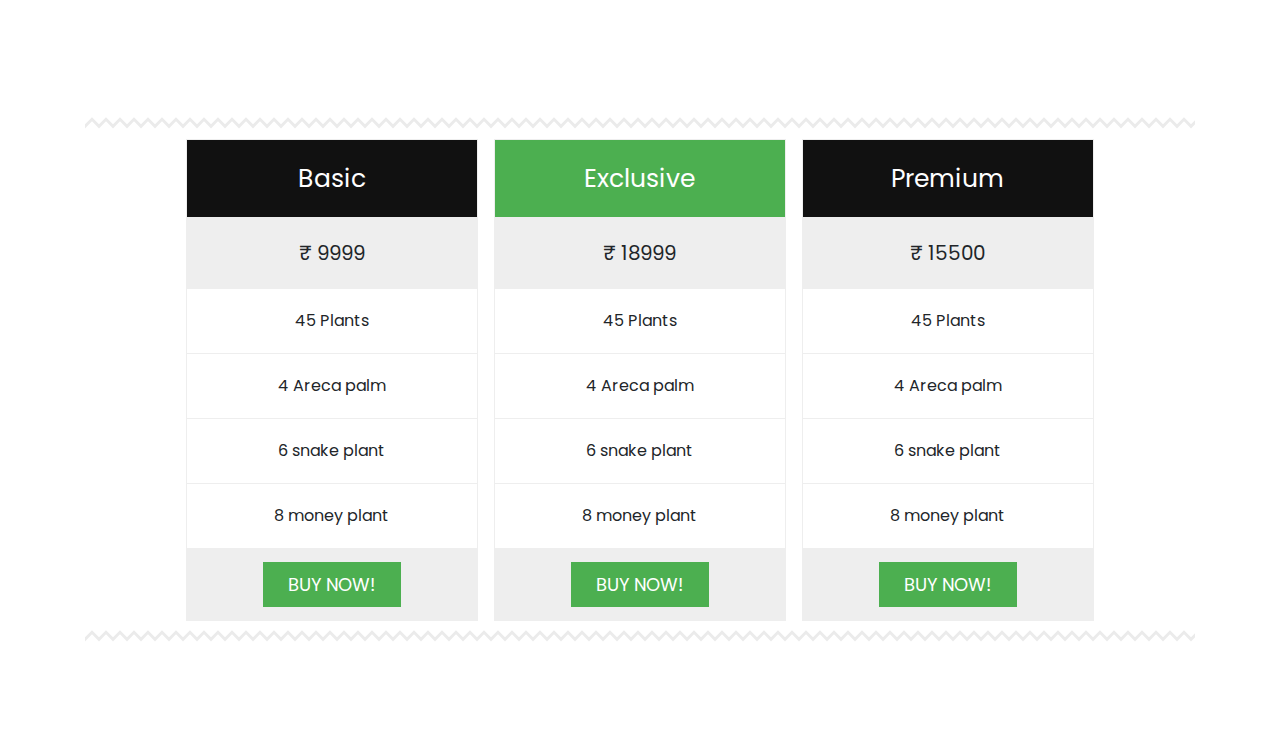
==== commit bebf8fd3: "This is the updated README" ====
--- a/services.html
+++ b/services.html
@@ -2,280 +2,657 @@
 <html lang="en">
 
 <head>
-    <meta charset="UTF-8">
-    <meta name="description" content="">
-    <meta http-equiv="X-UA-Compatible" content="IE=edge">
-    <meta name="viewport" content="width=device-width, initial-scale=1, shrink-to-fit=no">
-    <!-- The above 4 meta tags *must* come first in the head; any other head content must come *after* these tags -->
-
-    <!-- Title  -->
-    <title>Studio - Creative Photography Template | Blog</title>
-
-    <!-- Favicon  -->
-    <link rel="icon" href="img/core-img/favicon.ico">
-
-    <!-- Core Style CSS -->
-    <link rel="stylesheet" href="css/core-style.css">
-    <link rel="stylesheet" href="style.css">
-
-    <!-- Responsive CSS -->
-    <link href="css/responsive.css" rel="stylesheet">
+  <meta charset="UTF-8">
+  <meta name="description" content="">
+  <meta http-equiv="X-UA-Compatible" content="IE=edge">
+  <meta name="viewport" content="width=device-width, initial-scale=1, shrink-to-fit=no">
+  <!-- The above 4 meta tags *must* come first in the head; any other head content must come *after* these tags -->
+
+  <!-- Title  -->
+  <title>Rootprint | Services</title>
+
+  <!-- Favicon  -->
+  <link rel="icon" href="img/core-img/favicon.ico">
+
+  <!-- Core Style CSS -->
+  <link rel="stylesheet" href="css/core-style.css">
+  <link rel="stylesheet" href="style.css">
+
+  <!-- Responsive CSS -->
+  <link href="css/responsive.css" rel="stylesheet">
 
 </head>
 
 <body>
-    <!-- Preloader -->
-    <div id="preloader">
-        <div class="showbox">
-            <div class="loader">
-                <svg class="circular" viewBox="25 25 50 50">
-                    <circle class="path" cx="50" cy="50" r="20" fill="none" stroke-width="2" stroke-miterlimit="10"/>
-                </svg>
+  <!-- Preloader -->
+  <div id="preloader">
+    <div class="showbox">
+      <div class="loader">
+        <svg class="circular" viewBox="25 25 50 50">
+          <circle class="path" cx="50" cy="50" r="20" fill="none" stroke-width="2" stroke-miterlimit="10"/>
+        </svg>
+      </div>
+    </div>
+    <div class="questions-area text-center">
+      <p>Did you know?</p>
+      <ul>
+        <li>85% of plant life is found in the ocean.</li>
+        <li>Brazil is named after a tree.</li>
+        <li>Stress relief can be achieved with chemicals in freshly-cut grass, according to scientists.</li>
+        <li>3.34m is the height of the world’s tallest recorded basil plant.</li>
+        <li>Plants may be deaf, but they can feel, see, smell and remember, according to plant biologist Daniel Chamovitz.</li>
+      </ul>
+    </div>
+  </div>
+
+  <!-- Gradient Background Overlay -->
+  <div class="gradient-background-overlay"></div>
+
+  <!-- Header Area Start -->
+  <header class="header-area bg-img" style="background-image: url(img/bg-img/14.png);">
+    <div class="container-fluid h-100">
+      <div class="row h-100 align-items-center">
+        <div class="col-12 h-100">
+          <div class="main-menu h-100">
+            <nav class="navbar h-100 navbar-expand-lg">
+              <!-- Logo Area  -->
+              <a class="navbar-brand" href="index.html"><img src="img/core-img/logo.png" alt="Logo"></a>
+
+              <button class="navbar-toggler" type="button" data-toggle="collapse" data-target="#studioMenu" aria-controls="studioMenu" aria-expanded="false" aria-label="Toggle navigation"><i class="fa fa-bars"></i> Menu</button>
+
+              <div class="collapse navbar-collapse" id="studioMenu">
+                <!-- Menu Area Start  -->
+                <ul class="navbar-nav ml-auto">
+                  <li class="nav-item active">
+                    <a class="nav-link" href="index.html">Home <span class="sr-only">(current)</span></a>
+                  </li>
+                  <li class="nav-item">
+                    <a class="nav-link" href="about-me.html">About Us</a>
+                  </li>
+                  <li class="nav-item">
+                    <a class="nav-link" href="services.html">Services</a>
+                  </li>
+                  <li class="nav-item">
+                    <a class="nav-link" href="contact.html">Team</a>
+                  </li>
+                  <li class="nav-item">
+                    <a class="nav-link" href="projects.html">Projects</a>
+                  </li>
+                  <li class="nav-item">
+                    <a class="nav-link" href="contact.html">contact Us</a>
+                  </li>
+                </ul>
+                <!-- Search Form -->
+                <div class="header-search-form ml-auto">
+                  <form action="#">
+                    <input type="search" class="form-control" placeholder="Input your keyword then press enter..." id="search" name="search">
+                    <input class="d-none" type="submit" value="submit">
+                  </form>
+                </div>
+                <!-- Search btn -->
+                <div id="searchbtn">
+                  <img src="img/core-img/search.png" alt="">
+                </div>
+              </div>
+            </nav>
+          </div>
+        </div>
+      </div>
+    </div>
+  </header>
+  <!-- Header Area End -->
+
+  <!-- Social Sidebar Area Start -->
+  <div class="social-sidebar-area">
+    <!-- Social Area -->
+    <div class="social-info-area">
+      <a href="#" data-toggle="tooltip" data-placement="right" title="Facebook"><i class="fa fa-facebook" aria-hidden="true"></i> <span>Facebook</span></a>
+      <a href="#" data-toggle="tooltip" data-placement="right" title="Twitter"><i class="fa fa-twitter" aria-hidden="true"></i> <span>Twitter</span></a>
+      <a href="#" data-toggle="tooltip" data-placement="right" title="Pinterest"><i class="fa fa-pinterest" aria-hidden="true"></i> <span>Pinterest</span></a>
+      <a href="#" data-toggle="tooltip" data-placement="right" title="Behance"><i class="fa fa-behance" aria-hidden="true"></i> <span>Behance</span></a>
+    </div>
+  </div>
+  <!-- Social Sidebar Area End -->
+
+  <!-- Blog Area Start -->
+  <section class="blog-area section_padding_100 mt-100">
+    <div class="container">
+      <div class="row justify-content-center">
+        <!-- Single Blog Area -->
+        <div class="col-10">
+          <div class="single-blog-area text-center mb-100 wow fadeInUpBig" data-wow-delay="100ms" data-wow-duration="1s">
+            <div class="blog-thumbnail mb-100">
+              <img src="img/bg-img/b1.jpg" alt="">
             </div>
-        </div>
-        <div class="questions-area text-center">
-          <p>Did you know?</p>
-          <ul>
-              <li>85% of plant life is found in the ocean.</li>
-              <li>Brazil is named after a tree.</li>
-              <li>Stress relief can be achieved with chemicals in freshly-cut grass, according to scientists.</li>
-              <li>3.34m is the height of the world’s tallest recorded basil plant.</li>
-              <li>Plants may be deaf, but they can feel, see, smell and remember, according to plant biologist Daniel Chamovitz.</li>
-            </ul>
-        </div>
-    </div>
-
-    <!-- Gradient Background Overlay -->
-    <div class="gradient-background-overlay"></div>
-
-    <!-- Header Area Start -->
-    <header class="header-area bg-img" style="background-image: url(img/bg-img/14.png);">
-        <div class="container-fluid h-100">
-            <div class="row h-100 align-items-center">
-                <div class="col-12 h-100">
-                    <div class="main-menu h-100">
-                        <nav class="navbar h-100 navbar-expand-lg">
-                            <!-- Logo Area  -->
-                            <a class="navbar-brand" href="index.html"><img src="img/core-img/logo.png" alt="Logo"></a>
-
-                            <button class="navbar-toggler" type="button" data-toggle="collapse" data-target="#studioMenu" aria-controls="studioMenu" aria-expanded="false" aria-label="Toggle navigation"><i class="fa fa-bars"></i> Menu</button>
-
-                            <div class="collapse navbar-collapse" id="studioMenu">
-                                <!-- Menu Area Start  -->
-                                <ul class="navbar-nav ml-auto">
-                                    <li class="nav-item active">
-                                        <a class="nav-link" href="index.html">Home <span class="sr-only">(current)</span></a>
-                                    </li>
-                                    <li class="nav-item">
-                                        <a class="nav-link" href="about-me.html">About Us</a>
-                                    </li>
-                                    <li class="nav-item">
-                                        <a class="nav-link" href="services.html">Services</a>
-                                    </li>
-                                    <li class="nav-item">
-                                        <a class="nav-link" href="contact.html">Team</a>
-                                    </li>
-                                    <li class="nav-item">
-                                        <a class="nav-link" href="projects.html">Projects</a>
-                                    </li>
-                                    <li class="nav-item">
-                                        <a class="nav-link" href="contact.html">contact Us</a>
-                                    </li>
-                                </ul>
-                                <!-- Search Form -->
-                                <div class="header-search-form ml-auto">
-                                    <form action="#">
-                                        <input type="search" class="form-control" placeholder="Input your keyword then press enter..." id="search" name="search">
-                                        <input class="d-none" type="submit" value="submit">
-                                    </form>
-                                </div>
-                                <!-- Search btn -->
-                                <div id="searchbtn">
-                                    <img src="img/core-img/search.png" alt="">
-                                </div>
-                            </div>
-                        </nav>
-                    </div>
+            <div class="blog-content">
+              <span></span>
+              <h2>We don't sell plant we assure you a quality of life</h2>
+              <p>Lorem ipsum dolor sit amet, consectetur adipiscing elit. Sed vel lectus eu felis semper finibus ac eget ipsum. Lorem ipsum dolor sit amet, consectetur adipiscing elit. Etiam vulputate id justo quis facilisis. Vestibulum id orci ligula. Sed tempor, nunc ut sodales pulvinar, mauris ante euismod magna, at elementum lectus leo sed enim. Praesent dictum suscipit tincidunt. Nulla facilisi. Aenean in mollis orci. Ut interdum vulputate ante a egestas. Pellentesque varius purus malesuada arcu semper vehicula. </p>
+            </div>
+          </div>
+        </div>
+        <!-- Single Blog Area -->
+        <div class="vc-zigzag-inner" style="width: 100%;min-height: 14px;background: 0 repeat-x url('data:image/svg+xml;utf-8,%3C%3Fxml%20version%3D%221.0%22%20encoding%3D%22utf-8%22%3F%3E%3C%21DOCTYPE%20svg%20PUBLIC%20%22-%2F%2FW3C%2F%2FDTD%20SVG%201.1%2F%2FEN%22%20%22http%3A%2F%2Fwww.w3.org%2FGraphics%2FSVG%2F1.1%2FDTD%2Fsvg11.dtd%22%3E%3Csvg%20width%3D%2214px%22%20height%3D%2212px%22%20viewBox%3D%220%200%2018%2015%22%20version%3D%221.1%22%20xmlns%3D%22http%3A%2F%2Fwww.w3.org%2F2000%2Fsvg%22%20xmlns%3Axlink%3D%22http%3A%2F%2Fwww.w3.org%2F1999%2Fxlink%22%3E%3Cpolygon%20id%3D%22Combined-Shape%22%20fill%3D%22%23ebebeb%22%20points%3D%228.98762301%200%200%209.12771969%200%2014.519983%209%205.40479869%2018%2014.519983%2018%209.12771969%22%3E%3C%2Fpolygon%3E%3C%2Fsvg%3E');"></div>
+
+        <!-- Single Blog Area -->
+
+      </div>
+      <div class="container">
+        <div class="row justify-content-center">
+          <div class="col-10">
+          </div>
+          <div class="col-10">
+            <div class="row">
+              <div class="col-12 col-md-4">
+                <div class="single-service-area section_padding_0_100 text-center wow fadeInUp" data-wow-delay="0.1s">
+                  <img src="img/core-img/setup.png" alt="">
+                  <h5>FOR THE INNOVATION</h5>
+                  <p>Easy to install products, Live Green Walls, soil-less growing mediums, Biofelt Planters, plants training, etc..</p>
                 </div>
+              </div>
+              <div class="col-12 col-md-4">
+                <div class="single-service-area section_padding_0_100 text-center wow fadeInUp" data-wow-delay="0.4s">
+                  <img src="img/core-img/bulb.png" alt="">
+                  <h5>FOR PROBLEMS WE SOLVE</h5>
+                  <p>Garden maintenance through mobile app, right selection of plants, optimum utilization of space to grow maximum plants, etc..</p>
+                </div>
+              </div>
+              <div class="col-12 col-md-4">
+                <div class="single-service-area section_padding_0_100 text-center wow fadeInUp" data-wow-delay="0.9s">
+                  <img src="img/core-img/plant.png" alt="">
+                  <h5>FOR THE GREEN GOAL</h5>
+                  <p>Eco-friendly planters & structures, GardenGuru initiative to have Organic Gardens in every property, 90% more water conservation, etc..</p>
+                </div>
+              </div>
             </div>
-        </div>
-    </header>
-    <!-- Header Area End -->
-
-    <!-- Social Sidebar Area Start -->
-    <div class="social-sidebar-area">
-        <!-- Social Area -->
-        <div class="social-info-area">
-            <a href="#" data-toggle="tooltip" data-placement="right" title="Facebook"><i class="fa fa-facebook" aria-hidden="true"></i> <span>Facebook</span></a>
-            <a href="#" data-toggle="tooltip" data-placement="right" title="Twitter"><i class="fa fa-twitter" aria-hidden="true"></i> <span>Twitter</span></a>
-            <a href="#" data-toggle="tooltip" data-placement="right" title="Pinterest"><i class="fa fa-pinterest" aria-hidden="true"></i> <span>Pinterest</span></a>
-            <a href="#" data-toggle="tooltip" data-placement="right" title="Behance"><i class="fa fa-behance" aria-hidden="true"></i> <span>Behance</span></a>
-        </div>
-    </div>
-    <!-- Social Sidebar Area End -->
-
-    <!-- Blog Area Start -->
-    <section class="blog-area section_padding_100 mt-100">
-        <div class="container">
-            <div class="row justify-content-center">
-                <!-- Single Blog Area -->
-                <div class="col-10">
-                    <div class="single-blog-area text-center mb-100 wow fadeInUpBig" data-wow-delay="100ms" data-wow-duration="1s">
-                        <div class="blog-thumbnail mb-100">
-                            <img src="img/bg-img/b1.jpg" alt="">
-                        </div>
-                        <div class="blog-content">
-                            <span></span>
-                            <h2>Lorem ipsum dolor sit amet</h2>
-                            <a href="#" class="post-date">Dec 01, 2017</a>
-                            <a href="#" class="post-author">By James Smith</a>
-                            <p>Lorem ipsum dolor sit amet, consectetur adipiscing elit. Sed vel lectus eu felis semper finibus ac eget ipsum. Lorem ipsum dolor sit amet, consectetur adipiscing elit. Etiam vulputate id justo quis facilisis. Vestibulum id orci ligula. Sed tempor, nunc ut sodales pulvinar, mauris ante euismod magna, at elementum lectus leo sed enim. Praesent dictum suscipit tincidunt. Nulla facilisi. Aenean in mollis orci. Ut interdum vulputate ante a egestas. Pellentesque varius purus malesuada arcu semper vehicula. </p>
-                            <a href="#" class="btn studio-btn"><img src="img/core-img/logo-icon.png" alt=""> Read More</a>
-                        </div>
-                    </div>
-                </div>
-                <!-- Single Blog Area -->
-                <div class="col-10">
-                    <div class="single-blog-area text-center mb-100 wow fadeInUpBig" data-wow-delay="100ms" data-wow-duration="1s">
-                        <div class="blog-thumbnail mb-100">
-                            <img src="img/bg-img/b2.jpg" alt="">
-                        </div>
-                        <div class="blog-content">
-                            <span></span>
-                            <h2>Lorem ipsum dolor sit amet</h2>
-                            <a href="#" class="post-date">Dec 01, 2017</a>
-                            <a href="#" class="post-author">By James Smith</a>
-                            <p>Lorem ipsum dolor sit amet, consectetur adipiscing elit. Sed vel lectus eu felis semper finibus ac eget ipsum. Lorem ipsum dolor sit amet, consectetur adipiscing elit. Etiam vulputate id justo quis facilisis. Vestibulum id orci ligula. Sed tempor, nunc ut sodales pulvinar, mauris ante euismod magna, at elementum lectus leo sed enim. Praesent dictum suscipit tincidunt. Nulla facilisi. Aenean in mollis orci. Ut interdum vulputate ante a egestas. Pellentesque varius purus malesuada arcu semper vehicula. </p>
-                            <a href="#" class="btn studio-btn"><img src="img/core-img/logo-icon.png" alt=""> Read More</a>
-                        </div>
-                    </div>
-                </div>
-
-                <!-- Single Blog Area -->
-                <div class="col-10">
-                    <div class="single-blog-area text-center mb-100 wow fadeInUpBig" data-wow-delay="100ms" data-wow-duration="1s">
-                        <div class="blog-thumbnail mb-100">
-                            <img src="img/bg-img/b3.jpg" alt="">
-                        </div>
-                        <div class="blog-content">
-                            <span></span>
-                            <h2>Lorem ipsum dolor sit amet</h2>
-                            <a href="#" class="post-date">Dec 01, 2017</a>
-                            <a href="#" class="post-author">By James Smith</a>
-                            <p>Lorem ipsum dolor sit amet, consectetur adipiscing elit. Sed vel lectus eu felis semper finibus ac eget ipsum. Lorem ipsum dolor sit amet, consectetur adipiscing elit. Etiam vulputate id justo quis facilisis. Vestibulum id orci ligula. Sed tempor, nunc ut sodales pulvinar, mauris ante euismod magna, at elementum lectus leo sed enim. Praesent dictum suscipit tincidunt. Nulla facilisi. Aenean in mollis orci. Ut interdum vulputate ante a egestas. Pellentesque varius purus malesuada arcu semper vehicula. </p>
-                            <a href="#" class="btn studio-btn"><img src="img/core-img/logo-icon.png" alt=""> Read More</a>
-                        </div>
-                    </div>
-                </div>
+          </div>
+        </div>
+      </div>
+      <div class="vc-zigzag-inner" style="width: 100%;min-height: 14px;background: 0 repeat-x url('data:image/svg+xml;utf-8,%3C%3Fxml%20version%3D%221.0%22%20encoding%3D%22utf-8%22%3F%3E%3C%21DOCTYPE%20svg%20PUBLIC%20%22-%2F%2FW3C%2F%2FDTD%20SVG%201.1%2F%2FEN%22%20%22http%3A%2F%2Fwww.w3.org%2FGraphics%2FSVG%2F1.1%2FDTD%2Fsvg11.dtd%22%3E%3Csvg%20width%3D%2214px%22%20height%3D%2212px%22%20viewBox%3D%220%200%2018%2015%22%20version%3D%221.1%22%20xmlns%3D%22http%3A%2F%2Fwww.w3.org%2F2000%2Fsvg%22%20xmlns%3Axlink%3D%22http%3A%2F%2Fwww.w3.org%2F1999%2Fxlink%22%3E%3Cpolygon%20id%3D%22Combined-Shape%22%20fill%3D%22%23ebebeb%22%20points%3D%228.98762301%200%200%209.12771969%200%2014.519983%209%205.40479869%2018%2014.519983%2018%209.12771969%22%3E%3C%2Fpolygon%3E%3C%2Fsvg%3E');"></div>
+      <div class="container">
+        <div class="row justify-content-center">
+          <div class="col-10">
+          </div>
+          <div class="col-10">
+            <div class="row">
+
+              <div class="columns">
+                <ul class="price">
+                  <li class="header">Basic</li>
+                  <li class="grey">₹ 9999</li>
+                  <li>45 Plants</li>
+                  <li>4 Areca palm</li>
+                  <li>6 snake plant</li>
+                  <li>8 money plant</li>
+                  <li class="grey"><a href="#" data-toggle="modal" data-target=".basic-package" class="button">BUY NOW!</a></li>
+                </ul>
+              </div>
+
+              <div class="columns">
+                <ul class="price">
+                  <li class="header" style="background-color:#4CAF50">Exclusive</li>
+                  <li class="grey">₹ 18999</li>
+                  <li>45 Plants</li>
+                  <li>4 Areca palm</li>
+                  <li>6 snake plant</li>
+                  <li>8 money plant</li>
+                  <li class="grey"><a href="#" data-toggle="modal" data-target=".exclusive-package" class="button">BUY NOW!</a></li>
+                </ul>
+              </div>
+
+              <div class="columns">
+                <ul class="price">
+                  <li class="header">Premium</li>
+                  <li class="grey">₹ 15500</li>
+                  <li>45 Plants</li>
+                  <li>4 Areca palm</li>
+                  <li>6 snake plant</li>
+                  <li>8 money plant</li>
+                  <li class="grey"><a href="#" data-toggle="modal" data-target=".premium-package" class="button">BUY NOW!</a></li>
+                </ul>
+              </div>
             </div>
-            <section class="about-me-area mt-100 section_padding_100">
-                <div class="container">
-                    <div class="row justify-content-center">
-                        <div class="col-10">
-                        </div>
-                        <div class="col-10">
-                            <div class="row">
-                                <div class="col-12 col-md-4">
-                                    <div class="single-service-area section_padding_0_100 text-center wow fadeInUp" data-wow-delay="0.1s">
-                                        <img src="img/core-img/setup.png" alt="">
-                                        <h5>FOR THE INNOVATION</h5>
-                                        <p>Easy to install products, Live Green Walls, soil-less growing mediums, Biofelt Planters, plants training, etc..</p>
-                                    </div>
-                                </div>
-                                <div class="col-12 col-md-4">
-                                    <div class="single-service-area section_padding_0_100 text-center wow fadeInUp" data-wow-delay="0.4s">
-                                        <img src="img/core-img/bulb.png" alt="">
-                                        <h5>FOR PROBLEMS WE SOLVE</h5>
-                                        <p>Garden maintenance through mobile app, right selection of plants, optimum utilization of space to grow maximum plants, etc..</p>
-                                    </div>
-                                </div>
-                                <div class="col-12 col-md-4">
-                                    <div class="single-service-area section_padding_0_100 text-center wow fadeInUp" data-wow-delay="0.9s">
-                                        <img src="img/core-img/plant.png" alt="">
-                                        <h5>FOR THE GREEN GOAL</h5>
-                                        <p>Eco-friendly planters & structures, GardenGuru initiative to have Organic Gardens in every property, 90% more water conservation, etc..</p>
-                                    </div>
-                                </div>
-                            </div>
-                        </div>
-                        <div class="col-10">
-                            <!-- Pie Bars Area Start -->
-                            <div class="our-skills-area text-center">
-                                <div class="row">
-                                    <div class="col-12 col-sm-6 col-md-3">
-                                        <div class="single-pie-bar" data-percent="75">
-                                            <canvas class="bar-circle" width="100" height="100"></canvas>
-                                            <h6>Lorem ipsum</h6>
-                                        </div>
-                                    </div>
-                                    <div class="col-12 col-sm-6 col-md-3">
-                                        <div class="single-pie-bar" data-percent="83">
-                                            <canvas class="bar-circle" width="100" height="100"></canvas>
-                                            <h6>Lorem ipsum</h6>
-                                        </div>
-                                    </div>
-                                    <div class="col-12 col-sm-6 col-md-3">
-                                        <div class="single-pie-bar" data-percent="25">
-                                            <canvas class="bar-circle" width="100" height="100"></canvas>
-                                            <h6>Lorem ipsum</h6>
-                                        </div>
-                                    </div>
-                                    <div class="col-12 col-sm-6 col-md-3">
-                                        <div class="single-pie-bar" data-percent="95">
-                                            <canvas class="bar-circle" width="100" height="100"></canvas>
-                                            <h6>Lorem ipsum</h6>
-                                        </div>
-                                    </div>
-                                </div>
-                            </div>
-                        </div>
-                    </div>
-                </div>
-            </section>
-            <!-- Pagination -->
-
-        </div>
-    </section>
-    <!-- Blog Area End -->
-
-    <!-- Footer Area Start -->
-    <footer class="footer-area">
-        <div class="container-fluid h-100">
-            <div class="row h-100">
-                <div class="col-12 h-100">
-                    <div class="footer-content h-100 d-md-flex align-items-center justify-content-between">
-                        <!-- Single Footer Content -->
-                        <div class="single-footer-content">
-                            <img src="img/core-img/map.png" alt="">
-                            <a href="#">Blvd Libertad, 34 m05200 Arévalo</a>
-                        </div>
-                        <!-- Single Footer Content -->
-                        <div class="single-footer-content">
-                            <img src="img/core-img/smartphone.png" alt="">
-                            <a href="#">0034 37483 2445 322</a>
-                        </div>
-                        <!-- Single Footer Content -->
-                        <div class="single-footer-content">
-                            <img src="img/core-img/envelope-2.png" alt="">
-                            <a href="#">hello@company.com</a>
-                        </div>
-                    </div>
-                </div>
+          </div>
+        </div>
+      </div>
+      <div class="vc-zigzag-inner" style="width: 100%;min-height: 14px;background: 0 repeat-x url('data:image/svg+xml;utf-8,%3C%3Fxml%20version%3D%221.0%22%20encoding%3D%22utf-8%22%3F%3E%3C%21DOCTYPE%20svg%20PUBLIC%20%22-%2F%2FW3C%2F%2FDTD%20SVG%201.1%2F%2FEN%22%20%22http%3A%2F%2Fwww.w3.org%2FGraphics%2FSVG%2F1.1%2FDTD%2Fsvg11.dtd%22%3E%3Csvg%20width%3D%2214px%22%20height%3D%2212px%22%20viewBox%3D%220%200%2018%2015%22%20version%3D%221.1%22%20xmlns%3D%22http%3A%2F%2Fwww.w3.org%2F2000%2Fsvg%22%20xmlns%3Axlink%3D%22http%3A%2F%2Fwww.w3.org%2F1999%2Fxlink%22%3E%3Cpolygon%20id%3D%22Combined-Shape%22%20fill%3D%22%23ebebeb%22%20points%3D%228.98762301%200%200%209.12771969%200%2014.519983%209%205.40479869%2018%2014.519983%2018%209.12771969%22%3E%3C%2Fpolygon%3E%3C%2Fsvg%3E');">
+      </div>
+    </div>
+  </div>
+  <!-- Pagination -->
+
+</div>
+</section>
+<style>
+* {
+  box-sizing: border-box;
+}
+
+.columns {
+  float: left;
+  width: 33.3%;
+  padding: 8px;
+}
+
+.price {
+  list-style-type: none;
+  border: 1px solid #eee;
+  margin: 0;
+  padding: 0;
+  -webkit-transition: 0.3s;
+  transition: 0.3s;
+}
+
+.price:hover {
+  box-shadow: 0 8px 12px 0 rgba(0,0,0,0.2)
+}
+
+.price .header {
+  background-color: #111;
+  color: white;
+  font-size: 25px;
+}
+
+.price li {
+  border-bottom: 1px solid #eee;
+  padding: 20px;
+  text-align: center;
+}
+
+.price .grey {
+  background-color: #eee;
+  font-size: 20px;
+}
+
+.button {
+  background-color: #4CAF50;
+  border: none;
+  color: white;
+  padding: 10px 25px;
+  text-align: center;
+  text-decoration: none;
+  font-size: 18px;
+}
+
+@media only screen and (max-width: 600px) {
+  .columns {
+    width: 100%;
+  }
+}
+</style>
+
+<!-- Blog Area End -->
+
+<!-- Footer Area Start -->
+<footer class="footer-area">
+  <div class="container-fluid h-100">
+    <div class="row h-100">
+      <div class="col-12 h-100">
+        <div class="footer-content h-100 d-md-flex align-items-center justify-content-between">
+          <!-- Single Footer Content -->
+          <div class="single-footer-content">
+            <img src="img/core-img/map.png" alt="">
+            <a href="#">Blvd Libertad, 34 m05200 Arévalo</a>
+          </div>
+          <!-- Single Footer Content -->
+          <div class="single-footer-content">
+            <img src="img/core-img/smartphone.png" alt="">
+            <a href="#">0034 37483 2445 322</a>
+          </div>
+          <!-- Single Footer Content -->
+          <div class="single-footer-content">
+            <img src="img/core-img/envelope-2.png" alt="">
+            <a href="#">hello@company.com</a>
+          </div>
+        </div>
+      </div>
+    </div>
+  </div>
+</footer>
+<!-- Footer Area End -->
+<div class="contact-popup-form" id="exclusive-package">
+  <div class="modal fade exclusive-package" tabindex="-1" role="dialog" aria-labelledby="exclusive-package" aria-hidden="true">
+    <div class="modal-dialog modal-lg modal-dialog-centered">
+      <div class="modal-content">
+        <div class="container-fluid">
+          <div class="row">
+            <div class="col-12">
+              <div class="contact-heading-text text-center mb-30">
+                <span></span>
+                <h2>Exclusive package</h2>
+              </div>
             </div>
-        </div>
-    </footer>
-    <!-- Footer Area End -->
-
-    <!-- jQuery (Necessary for All JavaScript Plugins) -->
-    <script src="js/jquery/jquery-2.2.4.min.js"></script>
-    <!-- Popper js -->
-    <script src="js/popper.min.js"></script>
-    <!-- Bootstrap js -->
-    <script src="js/bootstrap.min.js"></script>
-    <!-- Plugins js -->
-    <script src="js/plugins.js"></script>
-    <!-- Active js -->
-    <script src="js/active.js"></script>
+          </div>
+        </div>
+        <!-- Contact Form Area -->
+        <div class="contact-form-area">
+          <div class="container-fluid">
+            <table style="width:100%">
+  <tr>
+    <th>products</th>
+    <th>qty</th>
+    <th>Amount</th>
+  </tr>
+  <tr>
+    <td>Areca palm</td>
+    <td>4</td>
+    <td>1380</td>
+  </tr>
+  <tr>
+    <td>snake plant</td>
+    <td>6</td>
+    <td>900</td>
+  </tr>
+  <tr>
+    <td>money plant</td>
+    <td>8</td>
+    <td>480</td>
+  </tr>
+  <tr>
+    <td>peace lily</td>
+    <td>2</td>
+    <td>40</td>
+  </tr>
+  <tr>
+    <td>lucky bamboo</td>
+    <td>1</td>
+    <td>760</td>
+  </tr>
+  <tr>
+    <td>Ruber Plant</td>
+    <td>2</td>
+    <td>150</td>
+  </tr>
+  <tr>
+    <td>succulent</td>
+    <td>1</td>
+    <td>920</td>
+  </tr>
+  <tr>
+    <td>Rato+Bonsai</td>
+    <td>1</td>
+    <td>3850</td>
+  </tr>
+  <tr>
+    <td>ZZ-plant</td>
+    <td>1</td>
+    <td>385</td>
+  </tr>
+  <tr>
+    <td>Budha Bamboo</td>
+    <td>1</td>
+    <td>230</td>
+  </tr>
+  <tr>
+    <td>Ficus</td>
+    <td>2</td>
+    <td>770</td>
+  </tr>
+  <tr>
+    <td>Teracota-m</td>
+    <td>6</td>
+    <td>2300</td>
+  </tr>
+  <tr>
+    <td>Teracota-L</td>
+    <td>1</td>
+    <td>760</td>
+  </tr>
+  <tr>
+    <td>Duro-s</td>
+    <td>3</td>
+    <td>1620</td>
+  </tr>
+  <tr>
+    <td>duro-m</td>
+    <td>4</td>
+    <td>4000</td>
+  </tr>
+  <tr>
+    <td>V.G.M</td>
+    <td>3</td>
+    <td>1150</td>
+  </tr>
+  <tr>
+    <td></td>
+    <td></td>
+    <td></td>
+  </tr>
+  <tr>
+    <td></td>
+    <td>Total</td>
+    <td>18999</td>
+  </tr>
+  <tr>
+    <td></td>
+    <td></td>
+    <td></td>
+  </tr>
+</table>
+<a href="#" class="btn studio-btn"><img src="img/core-img/logo-icon.png" alt="">Buy Now</a>
+          </div>
+        </div>
+      </div>
+    </div>
+  </div>
+</div>
+<div class="contact-popup-form" id="premium-package">
+  <div class="modal fade premium-package" tabindex="-1" role="dialog" aria-labelledby="premium-package" aria-hidden="true">
+    <div class="modal-dialog modal-lg modal-dialog-centered">
+      <div class="modal-content">
+        <div class="container-fluid">
+          <div class="row">
+            <div class="col-12">
+              <div class="contact-heading-text text-center mb-30">
+                <span></span>
+                <h2>Premium package</h2>
+              </div>
+            </div>
+          </div>
+        </div>
+        <!-- Contact Form Area -->
+        <div class="contact-form-area">
+          <div class="container-fluid">
+            <table style="width:100%">
+  <tr>
+    <th>products</th>
+    <th>qty</th>
+    <th>Amount</th>
+  </tr>
+  <tr>
+    <td>Areca palm</td>
+    <td>4</td>
+    <td>1380</td>
+  </tr>
+  <tr>
+    <td>snake plant</td>
+    <td>6</td>
+    <td>900</td>
+  </tr>
+  <tr>
+    <td>money plant</td>
+    <td>8</td>
+    <td>480</td>
+  </tr>
+  <tr>
+    <td>peace lily</td>
+    <td>2</td>
+    <td>40</td>
+  </tr>
+  <tr>
+    <td>lucky bamboo</td>
+    <td>1</td>
+    <td>760</td>
+  </tr>
+  <tr>
+    <td>Ruber Plant</td>
+    <td>2</td>
+    <td>150</td>
+  </tr>
+  <tr>
+    <td>succulent</td>
+    <td>1</td>
+    <td>920</td>
+  </tr>
+  <tr>
+    <td>Rato+Bonsai</td>
+    <td>1</td>
+    <td>3850</td>
+  </tr>
+  <tr>
+    <td>ZZ-plant</td>
+    <td>1</td>
+    <td>385</td>
+  </tr>
+  <tr>
+    <td>Budha Bamboo</td>
+    <td>1</td>
+    <td>230</td>
+  </tr>
+  <tr>
+    <td>Ficus</td>
+    <td>2</td>
+    <td>770</td>
+  </tr>
+  <tr>
+    <td>Teracota-m</td>
+    <td>6</td>
+    <td>2300</td>
+  </tr>
+  <tr>
+    <td>Teracota-L</td>
+    <td>1</td>
+    <td>760</td>
+  </tr>
+  <tr>
+    <td>Duro-s</td>
+    <td>3</td>
+    <td>1620</td>
+  </tr>
+  <tr>
+    <td>duro-m</td>
+    <td>4</td>
+    <td>4000</td>
+  </tr>
+  <tr>
+    <td>V.G.M</td>
+    <td>3</td>
+    <td>1150</td>
+  </tr>
+  <tr>
+    <td></td>
+    <td></td>
+    <td></td>
+  </tr>
+  <tr>
+    <td></td>
+    <td>Total</td>
+    <td>18999</td>
+  </tr>
+  <tr>
+    <td></td>
+<td></td>
+    <td></td>
+
+</table>
+<a href="#" class="btn studio-btn"><img src="img/core-img/logo-icon.png" alt="">Buy Now</a>
+          </div>
+        </div>
+      </div>
+    </div>
+  </div>
+</div>
+<div class="contact-popup-form" id="basic-package">
+  <div class="modal fade basic-package" tabindex="-1" role="dialog" aria-labelledby="basic-package" aria-hidden="true">
+    <div class="modal-dialog modal-lg modal-dialog-centered">
+      <div class="modal-content">
+        <div class="container-fluid">
+          <div class="row">
+            <div class="col-12">
+              <div class="contact-heading-text text-center mb-30">
+                <span></span>
+                <h2>Basic package</h2>
+              </div>
+            </div>
+          </div>
+        </div>
+        <!-- Contact Form Area -->
+        <div class="contact-form-area">
+          <div class="container-fluid">
+            <table style="width:100%">
+  <tr>
+    <th>products</th>
+    <th>qty</th>
+    <th>Amount</th>
+  </tr>
+  <tr>
+    <td>Areca palm</td>
+    <td>4</td>
+    <td>1380</td>
+  </tr>
+  <tr>
+    <td>snake plant</td>
+    <td>6</td>
+    <td>780</td>
+  </tr>
+  <tr>
+    <td>money plant</td>
+    <td>8</td>
+    <td>480</td>
+  </tr>
+  <tr>
+    <td>succulent</td>
+    <td>1</td>
+    <td>730</td>
+  </tr>
+  <tr>
+    <td>Ficus</td>
+    <td>4</td>
+    <td>1320</td>
+  </tr>
+  <tr>
+    <td>Teracota-m</td>
+    <td>14</td>
+    <td>2300</td>
+  </tr>
+  <tr>
+    <td>V.G.M</td>
+    <td>3</td>
+    <td>990</td>
+  </tr>
+  <tr>
+    <td></td>
+    <td></td>
+    <td></td>
+  </tr>
+  <tr>
+    <td></td>
+    <td>total</td>
+    <td>18999</td>
+  </tr>
+  <tr>
+    <td></td>
+<td></td>
+    <td></td>
+  </tr>
+</table>
+<a href="#" class="btn studio-btn"><img src="img/core-img/logo-icon.png" alt="">Buy Now</a>
+          </div>
+        </div>
+      </div>
+    </div>
+  </div>
+</div>
+<!-- jQuery (Necessary for All JavaScript Plugins) -->
+<script src="js/jquery/jquery-2.2.4.min.js"></script>
+<!-- Popper js -->
+<script src="js/popper.min.js"></script>
+<!-- Bootstrap js -->
+<script src="js/bootstrap.min.js"></script>
+<!-- Plugins js -->
+<script src="js/plugins.js"></script>
+<!-- Active js -->
+<script src="js/active.js"></script>
 
 </body>
 
--- a/css/core-style.css
+++ b/css/core-style.css
@@ -457,7 +457,7 @@
 
 .header-area {
     width: 100%;
-    height: 110px;
+
     position: fixed;
     z-index: 1000;
     top: 0;
@@ -1004,7 +1004,18 @@
     position: relative;
     z-index: 1;
 }
-
+.table {
+  border-collapse: collapse;
+    border-spacing: 0;
+    width: 100%;
+    border: 1px solid #ddd;
+}
+.th .td {
+  th, td {
+  text-align: left;
+  padding: 8px;
+}
+.tr:nth-child(even){background-color: #f2f2f2}
 .contact-core-info {
     position: absolute;
     top: 30px;
@@ -1012,7 +1023,7 @@
     background-color: #1c811d;
     z-index: 1000;
     left: -90px;
-    padding: 15px 40px;
+    padding: 0px 0px;
     text-align: center;
     height: calc(100% - 60px);
 }
@@ -1033,14 +1044,14 @@
 }
 
 .contact-popup-form .modal-content {
-    padding: 50px;
+    padding:0px;
 }
 
 .contact-popup-form .modal-content {
-    padding: 50px;
+    padding: 0px;
     border: none;
-    box-shadow: 0 5px 50px rgba(0, 0, 0, 0.15);
-    background-color: rgba(255, 255, 255, 0.9);
+    box-shadow: 0 15px 0px rgba(0, 0, 0, 0.15);
+    background-color: rgba(255, 255, 255);
 }
 
 /* :: 12.0 Elements Area CSS */
--- a/css/responsive.css
+++ b/css/responsive.css
@@ -197,7 +197,7 @@
         font-size: 16px;
     }
     .contact-popup-form .modal-content {
-        padding: 15px;
+        padding: 0px;
     }
     .blog-content h2,
     .contact-heading-text h2 {
@@ -318,4 +318,4 @@
     .portfolio-menu button {
         font-size: 14px;
     }
-}+}
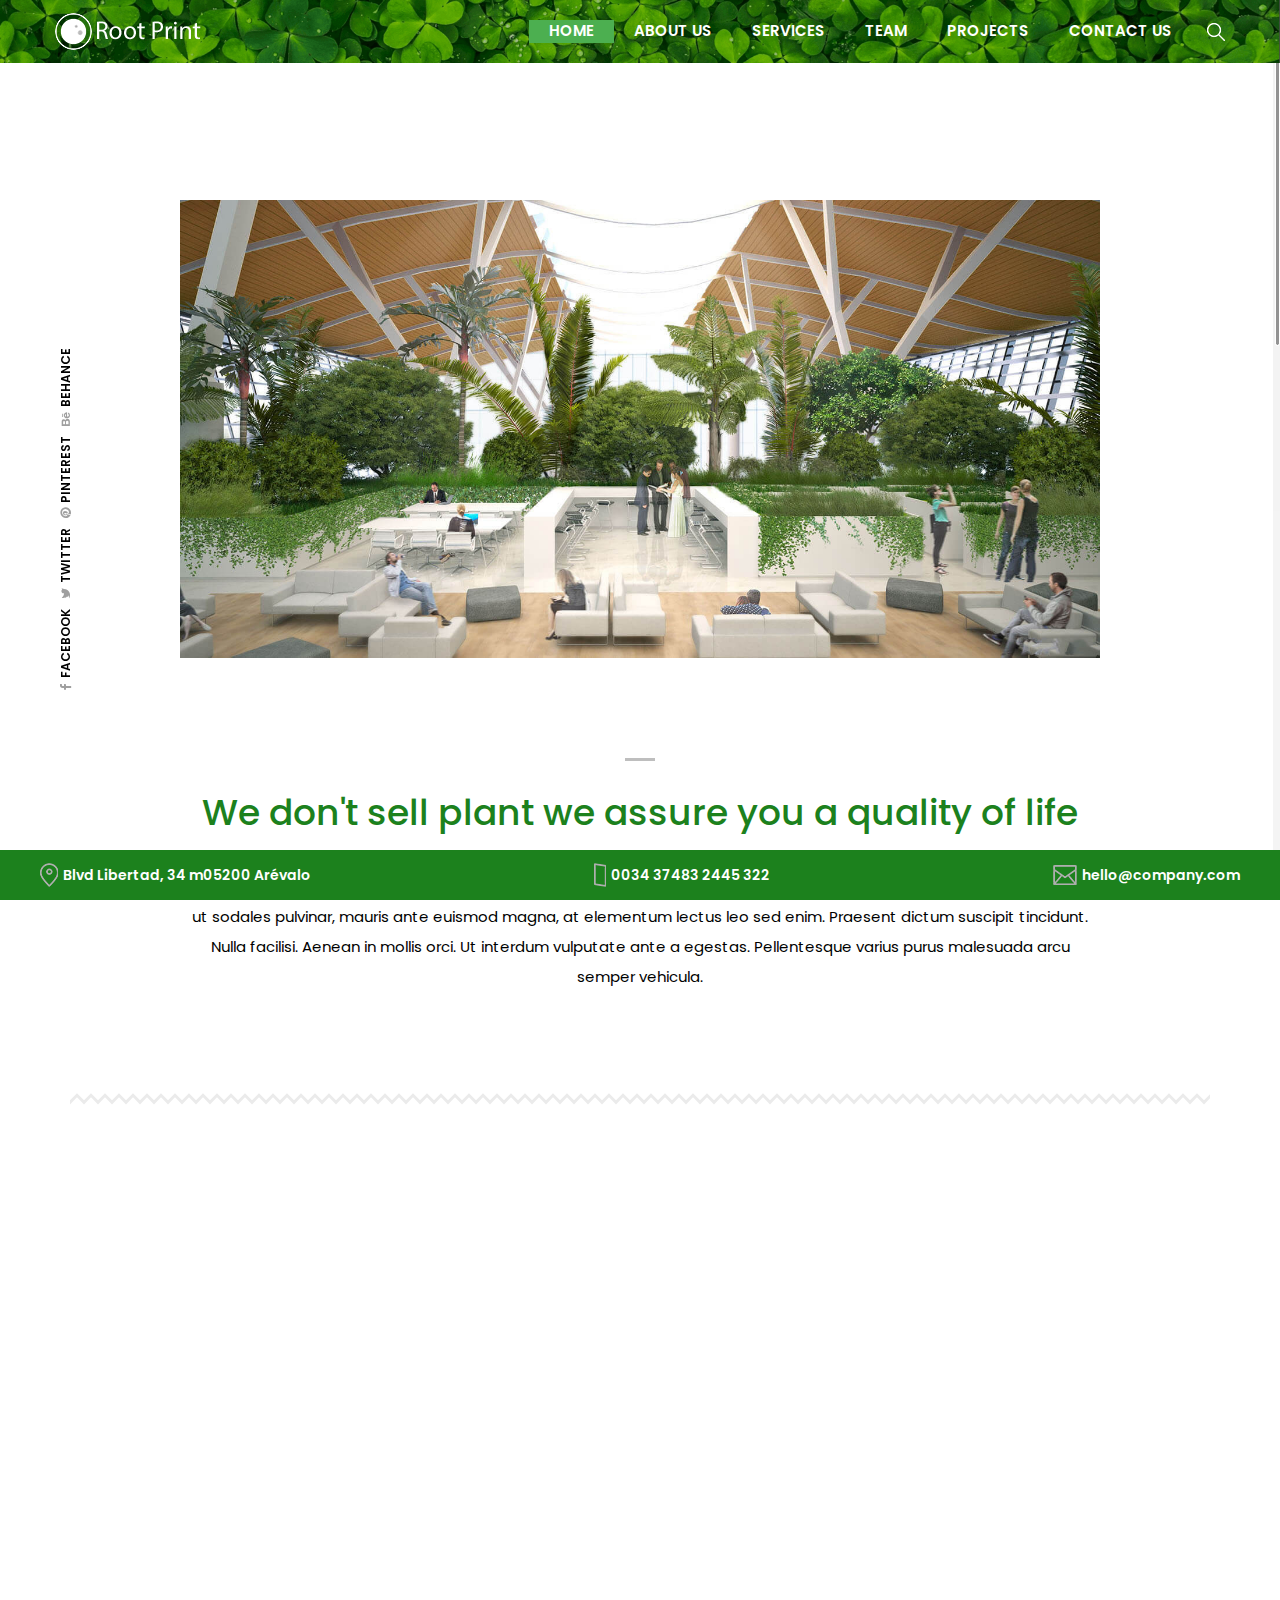
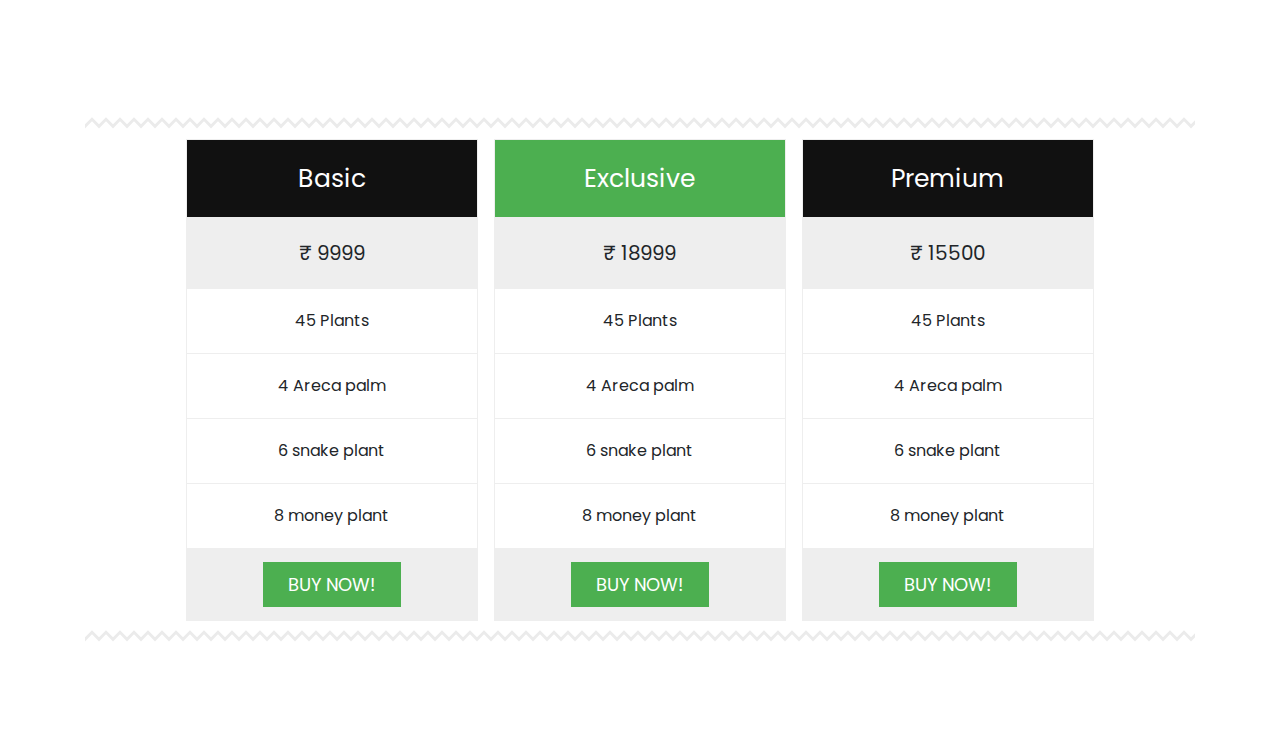
==== commit 662fdb9f: "this is commit message" ====
--- a/services.html
+++ b/services.html
@@ -328,108 +328,112 @@
         <div class="contact-form-area">
           <div class="container-fluid">
             <table style="width:100%">
-  <tr>
-    <th>products</th>
-    <th>qty</th>
-    <th>Amount</th>
-  </tr>
-  <tr>
-    <td>Areca palm</td>
-    <td>4</td>
-    <td>1380</td>
-  </tr>
-  <tr>
-    <td>snake plant</td>
-    <td>6</td>
-    <td>900</td>
-  </tr>
-  <tr>
-    <td>money plant</td>
-    <td>8</td>
-    <td>480</td>
-  </tr>
-  <tr>
-    <td>peace lily</td>
-    <td>2</td>
-    <td>40</td>
-  </tr>
-  <tr>
-    <td>lucky bamboo</td>
-    <td>1</td>
-    <td>760</td>
-  </tr>
-  <tr>
-    <td>Ruber Plant</td>
-    <td>2</td>
-    <td>150</td>
-  </tr>
-  <tr>
-    <td>succulent</td>
-    <td>1</td>
-    <td>920</td>
-  </tr>
-  <tr>
-    <td>Rato+Bonsai</td>
-    <td>1</td>
-    <td>3850</td>
-  </tr>
-  <tr>
-    <td>ZZ-plant</td>
-    <td>1</td>
-    <td>385</td>
-  </tr>
-  <tr>
-    <td>Budha Bamboo</td>
-    <td>1</td>
-    <td>230</td>
-  </tr>
-  <tr>
-    <td>Ficus</td>
-    <td>2</td>
-    <td>770</td>
-  </tr>
-  <tr>
-    <td>Teracota-m</td>
-    <td>6</td>
-    <td>2300</td>
-  </tr>
-  <tr>
-    <td>Teracota-L</td>
-    <td>1</td>
-    <td>760</td>
-  </tr>
-  <tr>
-    <td>Duro-s</td>
-    <td>3</td>
-    <td>1620</td>
-  </tr>
-  <tr>
-    <td>duro-m</td>
-    <td>4</td>
-    <td>4000</td>
-  </tr>
-  <tr>
-    <td>V.G.M</td>
-    <td>3</td>
-    <td>1150</td>
-  </tr>
-  <tr>
-    <td></td>
-    <td></td>
-    <td></td>
-  </tr>
-  <tr>
-    <td></td>
-    <td>Total</td>
-    <td>18999</td>
-  </tr>
-  <tr>
-    <td></td>
-    <td></td>
-    <td></td>
-  </tr>
-</table>
-<a href="#" class="btn studio-btn"><img src="img/core-img/logo-icon.png" alt="">Buy Now</a>
+              <tr>
+                <th>products</th>
+                <th>qty</th>
+                <th>Amount</th>
+              </tr>
+              <tr>
+                <td>Areca palm</td>
+                <td>4</td>
+                <td>1380</td>
+              </tr>
+              <tr>
+                <td>snake plant</td>
+                <td>6</td>
+                <td>900</td>
+              </tr>
+              <tr>
+                <td>money plant</td>
+                <td>8</td>
+                <td>480</td>
+              </tr>
+              <tr>
+                <td>peace lily</td>
+                <td>2</td>
+                <td>40</td>
+              </tr>
+              <tr>
+                <td>lucky bamboo</td>
+                <td>1</td>
+                <td>760</td>
+              </tr>
+              <tr>
+                <td>Ruber Plant</td>
+                <td>2</td>
+                <td>150</td>
+              </tr>
+              <tr>
+                <td>succulent</td>
+                <td>1</td>
+                <td>920</td>
+              </tr>
+              <tr>
+                <td>Rato+Bonsai</td>
+                <td>1</td>
+                <td>3850</td>
+              </tr>
+              <tr>
+                <td>ZZ-plant</td>
+                <td>1</td>
+                <td>385</td>
+              </tr>
+              <tr>
+                <td>Budha Bamboo</td>
+                <td>1</td>
+                <td>230</td>
+              </tr>
+              <tr>
+                <td>Ficus</td>
+                <td>2</td>
+                <td>770</td>
+              </tr>
+              <tr>
+                <td>Teracota-m</td>
+                <td>6</td>
+                <td>2300</td>
+              </tr>
+              <tr>
+                <td>Teracota-L</td>
+                <td>1</td>
+                <td>760</td>
+              </tr>
+              <tr>
+                <td>Duro-s</td>
+                <td>3</td>
+                <td>1620</td>
+              </tr>
+              <tr>
+                <td>duro-m</td>
+                <td>4</td>
+                <td>4000</td>
+              </tr>
+              <tr>
+                <td>V.G.M</td>
+                <td>3</td>
+                <td>1150</td>
+              </tr>
+              <tr>
+                <td></td>
+                <td></td>
+                <td></td>
+              </tr>
+              <tr>
+                <td></td>
+                <td>Total</td>
+                <td>18999</td>
+              </tr>
+              <tr>
+                <td></td>
+                <td></td>
+                <td></td>
+              </tr>
+            </table>
+            <button class="accordion">I accept Terms & Condition</button>
+            <div class="panel">
+              <body lang=EN-US style='tab-interval:35.4pt'><div class=WordSection1><p class=Heading1PHPDOCX><span lang=X-NONE><o:p> </o:p></span></p><p class=MsoNormal style='text-align:justify;mso-pagination:widow-orphan lines-together; page-break-after:avoid;mso-outline-level:2'><b><span style='font-size:14.0pt; line-height:115%;mso-bidi-font-family:Verdana;color:black'>Terms and conditions of use<o:p></o:p></span></b></p><p class=MsoNormal style='text-align:justify;mso-pagination:widow-orphan lines-together; page-break-after:avoid;mso-outline-level:2'><b><span style='font-size:10.0pt; line-height:115%;mso-bidi-font-family:Verdana;color:black'>Introduction</span></b><b><span style='font-size:14.0pt;line-height:115%;mso-bidi-font-family:Verdana; color:black'><o:p></o:p></span></b></p><p class=MsoNormal style='margin-left:31.5pt;text-align:justify;text-indent: -.25in;mso-list:l1 level1 lfo14;tab-stops:30.0pt'><![if !supportLists]><b><span style='font-size:10.0pt;line-height:115%;mso-bidi-font-family:Verdana; color:black'><span style='mso-list:Ignore'>1.<span style='font:7.0pt "Times New Roman"'> </span></span></span></b><![endif]>These terms and conditions shall govern your use of our website.<b><span style='font-size:10.0pt;line-height:115%; mso-bidi-font-family:Verdana;color:black'><o:p></o:p></span></b></p><p class=MsoNormal style='margin-left:.55in;text-align:justify;text-indent: -.3in;mso-list:l1 level2 lfo14;tab-stops:30.0pt'><![if !supportLists]><b><span style='font-size:10.0pt;line-height:115%;mso-bidi-font-family:Verdana; color:black'><span style='mso-list:Ignore'>1.1.</span></span></b><![endif]>By using our website, you accept these terms and conditions in full; accordingly, if you disagree with these terms and conditions or any part of these terms and conditions, you must not use our website.<b><span style='font-size:10.0pt; line-height:115%;mso-bidi-font-family:Verdana;color:black'><o:p></o:p></span></b></p><p class=MsoNormal style='margin-left:.55in;text-align:justify;text-indent: -.3in;mso-list:l1 level2 lfo14;tab-stops:30.0pt'><![if !supportLists]><b><span style='font-size:10.0pt;line-height:115%;mso-bidi-font-family:Verdana; color:black'><span style='mso-list:Ignore'>1.2.</span></span></b><![endif]>If you [register with our website, submit any material to our website or use any of our website services], we will ask you to expressly agree to these terms and conditions.<b><span style='font-size:10.0pt;line-height:115%;mso-bidi-font-family: Verdana;color:black'><o:p></o:p></span></b></p><p class=MsoNormal style='margin-left:.55in;text-align:justify;text-indent: -.3in;mso-list:l1 level2 lfo14;tab-stops:30.0pt'><![if !supportLists]><b><span style='font-size:10.0pt;line-height:115%;mso-bidi-font-family:Verdana; color:black'><span style='mso-list:Ignore'>1.3.</span></span></b><![endif]>You must be at least [18] years of age to use our website; by using our website or agreeing to these terms and conditions, you warrant and represent to us that you are at least [18] years of age.<b><span style='font-size:10.0pt;line-height: 115%;mso-bidi-font-family:Verdana;color:black'><o:p></o:p></span></b></p><p class=MsoNormal style='margin-left:.55in;text-align:justify;text-indent: -.3in;mso-list:l1 level2 lfo14;tab-stops:30.0pt'><![if !supportLists]><b><span style='font-size:10.0pt;line-height:115%;mso-bidi-font-family:Verdana; color:black'><span style='mso-list:Ignore'>1.4.</span></span></b><![endif]>Our website uses cookies; by using our website or agreeing to these terms and conditions, you consent to our use of cookies in accordance with the terms of our [privacy and cookies policy].<b><span style='font-size:10.0pt;line-height: 115%;mso-bidi-font-family:Verdana;color:black'><o:p></o:p></span></b></p><p class=MsoNormal style='margin-left:31.5pt;text-align:justify;text-indent: -.25in;mso-list:l1 level1 lfo14;tab-stops:30.0pt'><![if !supportLists]><b><span style='font-size:10.0pt;line-height:115%;mso-bidi-font-family:Verdana; color:black'><span style='mso-list:Ignore'>2.<span style='font:7.0pt "Times New Roman"'> </span></span></span></b><![endif]><b><span style='font-size:10.0pt;line-height: 115%;mso-bidi-font-family:Verdana;color:black'>License to use website<o:p></o:p></span></b></p><p class=MsoNormal style='margin-left:.55in;text-align:justify;text-indent: -.3in;mso-list:l1 level2 lfo14;tab-stops:30.0pt'><![if !supportLists]><b><span style='font-size:10.0pt;line-height:115%;mso-bidi-font-family:Verdana; color:black'><span style='mso-list:Ignore'>2.1.</span></span></b><![endif]>You may:<b><span style='font-size:10.0pt;line-height:115%;mso-bidi-font-family: Verdana;color:black'><o:p></o:p></span></b></p><p class=docularlist1 style='text-align:justify'><span lang=EN-IN>(a)<span style='mso-tab-count:1'> </span>view pages from our website in a web browser;</span></p><p class=docularlist1 style='text-align:justify'><span lang=EN-IN>(b)<span style='mso-tab-count:1'> </span>download pages from our website for caching in a web browser;</span></p><p class=docularlist1 style='text-align:justify'><span lang=EN-IN>(c)<span style='mso-tab-count:1'> </span>print pages from our website;</span></p><p class=docularlist1 style='text-align:justify'><span lang=EN-IN>(d)<span style='mso-tab-count:1'> </span>[stream audio and video files from our website]; and</span></p><p class=docularlist1 style='text-align:justify'><span lang=EN-IN>(e)<span style='mso-tab-count:1'> </span>[use [our website services] by means of a web browser],</span></p><p class=docularlist0 style='text-align:justify'><span lang=EN-IN><span style='mso-tab-count:1'> </span>subject to the other provisions of these terms and conditions.</span></p><p class=MsoNormal style='margin-left:.55in;text-align:justify;text-indent: -.3in;mso-list:l1 level2 lfo14;tab-stops:30.0pt'><![if !supportLists]><span style='mso-bidi-font-family:Verdana'><span style='mso-list:Ignore'>2.2.<span style='font:7.0pt "Times New Roman"'> </span></span></span><![endif]>Except as expressly permitted BY <span class=GramE>THE<span style='mso-spacerun:yes'> </span>provisions</span> of these terms and conditions, you must not download any material from our website or save any such material to your computer.</p><p class=MsoNormal style='margin-left:.55in;text-align:justify;text-indent: -.3in;mso-list:l1 level2 lfo14;tab-stops:30.0pt'><![if !supportLists]><span style='mso-bidi-font-family:Verdana'><span style='mso-list:Ignore'>2.3.<span style='font:7.0pt "Times New Roman"'> </span></span></span><![endif]>You may only use our website for [your own personal and business purposes], and you must not use our website for any other purposes.</p><p class=MsoNormal style='margin-left:.55in;text-align:justify;text-indent: -.3in;mso-list:l1 level2 lfo14;tab-stops:30.0pt'><![if !supportLists]><span style='mso-bidi-font-family:Verdana'><span style='mso-list:Ignore'>2.4.<span style='font:7.0pt "Times New Roman"'> </span></span></span><![endif]>Except as expressly permitted by these terms and conditions, you must not edit or otherwise modify any material on our website.</p><p class=MsoNormal style='margin-left:.55in;text-align:justify;text-indent: -.3in;mso-list:l1 level2 lfo14;tab-stops:30.0pt'><![if !supportLists]><span style='mso-bidi-font-family:Verdana'><span style='mso-list:Ignore'>2.5.<span style='font:7.0pt "Times New Roman"'> </span></span></span><![endif]>Unless you own or control the relevant rights in the material, you must not:</p><p class=docularlist1 style='text-align:justify'><span lang=EN-IN>(a)<span style='mso-tab-count:1'> </span>republish material from our website (including republication on another website);</span></p><p class=docularlist1 style='text-align:justify'><span lang=EN-IN>(b)<span style='mso-tab-count:1'> </span>sell, rent or sub-license material from our website;</span></p><p class=docularlist1 style='text-align:justify'><span lang=EN-IN>(c)<span style='mso-tab-count:1'> </span>show any material from our website in public;</span></p><p class=docularlist1 style='text-align:justify'><span lang=EN-IN>(d)<span style='mso-tab-count:1'> </span>exploit material from our website for a commercial purpose; or</span></p><p class=docularlist1 style='text-align:justify'><span lang=EN-IN>(e)<span style='mso-tab-count:1'> </span>redistribute material from our website.</span></p><p class=MsoNormal style='margin-left:.55in;text-align:justify;text-indent: -.3in;mso-list:l1 level2 lfo14;tab-stops:30.0pt'><![if !supportLists]><span style='mso-bidi-font-family:Verdana'><span style='mso-list:Ignore'>2.6.<span style='font:7.0pt "Times New Roman"'> </span></span></span><![endif]>We reserve the right to restrict access to areas of our website, or indeed our whole website, at our discretion; you must not circumvent or bypass, or attempt to circumvent or bypass, any access restriction measures on our website.</p><p class=MsoNormal style='margin-left:31.5pt;text-align:justify;text-indent: -.25in;mso-list:l1 level1 lfo14;tab-stops:30.0pt'><![if !supportLists]><b><span style='font-size:10.0pt;line-height:115%;mso-bidi-font-family:Verdana; color:black'><span style='mso-list:Ignore'>3.<span style='font:7.0pt "Times New Roman"'> </span></span></span></b><![endif]><b><span style='font-size:10.0pt;line-height: 115%;mso-bidi-font-family:Verdana;color:black'>Acceptable use<o:p></o:p></span></b></p><p class=MsoNormal style='margin-left:.55in;text-align:justify;text-indent: -.3in;mso-list:l1 level2 lfo14;tab-stops:30.0pt'><![if !supportLists]><span style='mso-bidi-font-family:Verdana'><span style='mso-list:Ignore'>3.1.<span style='font:7.0pt "Times New Roman"'> </span></span></span><![endif]>You must not:</p><p class=docularlist1 style='text-align:justify'><span lang=EN-IN>(a)<span style='mso-tab-count:1'> </span>use our website in any way or take any action that causes, or may cause, damage to the website or impairment of the performance, availability or accessibility of the website;</span></p><p class=docularlist1 style='text-align:justify'><span lang=EN-IN>(b)<span style='mso-tab-count:1'> </span>use our website in any way that is unlawful, illegal, fraudulent or harmful, or in connection with any unlawful, illegal, fraudulent or harmful purpose or activity;</span></p><p class=docularlist1 style='text-align:justify'><span lang=EN-IN>(c)<span style='mso-tab-count:1'> </span>use our website to copy, store, host, transmit, send, use, publish or distribute any material which consists of (or is linked to) any spyware, computer virus, Trojan horse, worm, keystroke logger, rootkit or other malicious computer software;</span></p><p class=docularlist1 style='text-align:justify'><span lang=EN-IN>(d)<span style='mso-tab-count:1'> </span>[conduct any systematic or automated data collection activities (including without limitation scraping, data mining, data extraction and data harvesting) on or in relation to our website without our express written consent];</span></p><p class=docularlist1 style='text-align:justify'><span lang=EN-IN>(e)<span style='mso-tab-count:1'> </span>[access or otherwise interact with our website using any robot, spider or other automated <span class=GramE>means[</span>, except for the purpose of [search engine indexing]]];</span></p><p class=docularlist1 style='text-align:justify'><span lang=EN-IN>(f)<span style='mso-tab-count:1'> </span>[violate the directives set out in the robots.txt file for our website]; or</span></p><p class=docularlist1 style='text-align:justify'><span lang=EN-IN>(g)<span style='mso-tab-count:1'> </span>[use data collected from our website for any direct marketing activity (including without limitation email marketing, SMS marketing, telemarketing and direct mailing)].</span></p><p class=MsoNormal style='margin-left:.55in;text-align:justify;text-indent: -.3in;mso-list:l1 level2 lfo14;tab-stops:30.0pt'><![if !supportLists]><span style='mso-bidi-font-family:Verdana'><span style='mso-list:Ignore'>3.2.<span style='font:7.0pt "Times New Roman"'> </span></span></span><![endif]>You must not use data collected from our website to contact individuals, companies or other persons or entities.</p><p class=MsoNormal style='margin-left:.55in;text-align:justify;text-indent: -.3in;mso-list:l1 level2 lfo14;tab-stops:30.0pt'><![if !supportLists]><span style='mso-bidi-font-family:Verdana'><span style='mso-list:Ignore'>3.3.<span style='font:7.0pt "Times New Roman"'> </span></span></span><![endif]>You must ensure that all the information you supply to us through our website, or in relation to our website, is [true, accurate, current, complete and non-misleading].</p><p class=MsoNormal style='margin-left:31.5pt;text-align:justify;text-indent: -.25in;mso-list:l1 level1 lfo14;tab-stops:30.0pt'><![if !supportLists]><b><span style='font-size:10.0pt;line-height:115%;mso-bidi-font-family:Verdana; color:black'><span style='mso-list:Ignore'>4.<span style='font:7.0pt "Times New Roman"'> </span></span></span></b><![endif]><b><span style='font-size:10.0pt;line-height: 115%;mso-bidi-font-family:Verdana;color:black'>Registration and accounts<o:p></o:p></span></b></p><p class=MsoNormal style='margin-left:.55in;text-align:justify;text-indent: -.3in;mso-list:l1 level2 lfo14;tab-stops:30.0pt'><![if !supportLists]><span style='mso-bidi-font-family:Verdana'><span style='mso-list:Ignore'>4.1.<span style='font:7.0pt "Times New Roman"'> </span></span></span><![endif]>You may register for an account with our website by [completing and submitting the account registration form on our website, and clicking on the verification link in the email that the website will send to you].</p><p class=MsoNormal style='margin-left:.55in;text-align:justify;text-indent: -.3in;mso-list:l1 level2 lfo14;tab-stops:30.0pt'><![if !supportLists]><span style='mso-bidi-font-family:Verdana'><span style='mso-list:Ignore'>4.2.<span style='font:7.0pt "Times New Roman"'> </span></span></span><![endif]>You must not allow any other person to use your account to access the website.</p><p class=MsoNormal style='margin-left:.55in;text-align:justify;text-indent: -.3in;mso-list:l1 level2 lfo14;tab-stops:30.0pt'><![if !supportLists]><span style='mso-bidi-font-family:Verdana'><span style='mso-list:Ignore'>4.3.<span style='font:7.0pt "Times New Roman"'> </span></span></span><![endif]>You must notify us in writing immediately if you become aware of any unauthorized use of your account.</p><p class=MsoNormal style='margin-left:.55in;text-align:justify;text-indent: -.3in;mso-list:l1 level2 lfo14;tab-stops:30.0pt'><![if !supportLists]><span style='mso-bidi-font-family:Verdana'><span style='mso-list:Ignore'>4.4.<span style='font:7.0pt "Times New Roman"'> </span></span></span><![endif]>You must not use any other person's account to access the <span class=GramE>website[</span>, unless you have that person's express permission to do so].</p><p class=MsoNormal style='margin-left:31.5pt;text-align:justify;text-indent: -.25in;mso-list:l1 level1 lfo14;tab-stops:30.0pt'><![if !supportLists]><b><span style='font-size:10.0pt;line-height:115%;mso-bidi-font-family:Verdana; color:black'><span style='mso-list:Ignore'>5.<span style='font:7.0pt "Times New Roman"'> </span></span></span></b><![endif]><b><span style='font-size:10.0pt;line-height: 115%;mso-bidi-font-family:Verdana;color:black'>User login details<o:p></o:p></span></b></p><p class=MsoNormal style='margin-left:.55in;text-align:justify;text-indent: -.3in;mso-list:l1 level2 lfo14;tab-stops:30.0pt'><![if !supportLists]><span style='mso-bidi-font-family:Verdana'><span style='mso-list:Ignore'>5.1.<span style='font:7.0pt "Times New Roman"'> </span></span></span><![endif]>If you register for an account with our website, [we will provide you with] OR [you will be asked to choose] [a user ID and password].</p><p class=MsoNormal style='margin-left:.55in;text-align:justify;text-indent: -.3in;mso-list:l1 level2 lfo14;tab-stops:30.0pt'><![if !supportLists]><span style='mso-bidi-font-family:Verdana'><span style='mso-list:Ignore'>5.2.<span style='font:7.0pt "Times New Roman"'> </span></span></span><![endif]>Your user ID must not be liable to mislead; you must not use your account or user ID for or in connection with the impersonation of any person.</p><p class=MsoNormal style='margin-left:.55in;text-align:justify;text-indent: -.3in;mso-list:l1 level2 lfo14;tab-stops:30.0pt'><![if !supportLists]><span style='mso-bidi-font-family:Verdana'><span style='mso-list:Ignore'>5.3.<span style='font:7.0pt "Times New Roman"'> </span></span></span><![endif]>You must keep your password confidential.</p><p class=MsoNormal style='margin-left:.55in;text-align:justify;text-indent: -.3in;mso-list:l1 level2 lfo14;tab-stops:30.0pt'><![if !supportLists]><span style='mso-bidi-font-family:Verdana'><span style='mso-list:Ignore'>5.4.<span style='font:7.0pt "Times New Roman"'> </span></span></span><![endif]>You must notify us in writing immediately if you become aware of any disclosure of your password.</p><p class=MsoNormal style='margin-left:.55in;text-align:justify;text-indent: -.3in;mso-list:l1 level2 lfo14;tab-stops:30.0pt'><![if !supportLists]><span style='mso-bidi-font-family:Verdana'><span style='mso-list:Ignore'>5.5.<span style='font:7.0pt "Times New Roman"'> </span></span></span><![endif]>You are responsible for any activity on our website arising out of any failure to keep your password confidential, and may be held liable for any losses arising out of such a failure.</p><p class=MsoNormal style='margin-left:31.5pt;text-align:justify;text-indent: -.25in;mso-list:l1 level1 lfo14;tab-stops:30.0pt'><![if !supportLists]><b><span style='font-size:10.0pt;line-height:115%;mso-bidi-font-family:Verdana; color:black'><span style='mso-list:Ignore'>6.<span style='font:7.0pt "Times New Roman"'> </span></span></span></b><![endif]><b><span style='font-size:10.0pt;line-height: 115%;mso-bidi-font-family:Verdana;color:black'>Cancellation and suspension of account<o:p></o:p></span></b></p><p class=MsoNormal style='margin-left:.55in;text-align:justify;text-indent: -.3in;mso-list:l1 level2 lfo14;tab-stops:30.0pt'><![if !supportLists]><span style='mso-bidi-font-family:Verdana'><span style='mso-list:Ignore'>6.1.<span style='font:7.0pt "Times New Roman"'> </span></span></span><![endif]>We may:</p><p class=docularlist1 style='text-align:justify'><span lang=EN-IN>(a)<span style='mso-tab-count:1'> </span>[suspend your account];</span></p><p class=docularlist1 style='text-align:justify'><span lang=EN-IN>(b)<span style='mso-tab-count:1'> </span>[cancel your account]; and/or</span></p><p class=docularlist1 style='text-align:justify'><span lang=EN-IN>(c)<span style='mso-tab-count:1'> </span>[edit your account details],</span></p><p class=docularlist0 style='text-align:justify'><span lang=EN-IN><span style='mso-tab-count:1'> </span>at any time in our sole discretion without notice or explanation.</span></p><p class=MsoNormal style='margin-left:.55in;text-align:justify;text-indent: -.3in;mso-list:l1 level2 lfo14;tab-stops:30.0pt'><![if !supportLists]><span style='mso-bidi-font-family:Verdana'><span style='mso-list:Ignore'>6.2.<span style='font:7.0pt "Times New Roman"'> </span></span></span><![endif]>You may cancel your account on our website [using your account control panel on the website].</p><p class=MsoNormal style='margin-left:31.5pt;text-align:justify;text-indent: -.25in;mso-list:l1 level1 lfo14;tab-stops:30.0pt'><![if !supportLists]><b><span style='font-size:10.0pt;line-height:115%;mso-bidi-font-family:Verdana; color:black'><span style='mso-list:Ignore'>7.<span style='font:7.0pt "Times New Roman"'> </span></span></span></b><![endif]><b><span style='font-size:10.0pt;line-height: 115%;mso-bidi-font-family:Verdana;color:black'>Your content: license<o:p></o:p></span></b></p><p class=MsoNormal style='margin-left:.55in;text-align:justify;text-indent: -.3in;mso-list:l1 level2 lfo14;tab-stops:30.0pt'><![if !supportLists]><span style='mso-bidi-font-family:Verdana'><span style='mso-list:Ignore'>7.1.<span style='font:7.0pt "Times New Roman"'> </span></span></span><![endif]>In these terms and conditions, &quot;your content&quot; means [all works and materials (including without limitation text, graphics, images, audio material, video material, audio-visual material, scripts, software and files) that you submit to us or our website for storage or publication on, processing by, or transmission via, our website].</p><p class=MsoNormal style='margin-left:.55in;text-align:justify;text-indent: -.3in;mso-list:l1 level2 lfo14;tab-stops:30.0pt'><![if !supportLists]><span style='mso-bidi-font-family:Verdana'><span style='mso-list:Ignore'>7.2.<span style='font:7.0pt "Times New Roman"'> </span></span></span><![endif]>You grant to us a [worldwide, irrevocable, non-exclusive, royalty-free license] to [use, reproduce, store, adapt, publish, translate and distribute your content in any existing or future media] OR [reproduce, store and publish your content on and in relation to this website and any successor website] OR [reproduce, store and, with your specific consent, publish your content on and in relation to this website].</p><p class=MsoNormal style='margin-left:.55in;text-align:justify;text-indent: -.3in;mso-list:l1 level2 lfo14;tab-stops:30.0pt'><![if !supportLists]><span style='mso-bidi-font-family:Verdana'><span style='mso-list:Ignore'>7.3.<span style='font:7.0pt "Times New Roman"'> </span></span></span><![endif]>You hereby waive all your moral rights in your content to the maximum extent permitted by applicable law; and you warrant and represent that all other moral rights in your content have been waived to the maximum extent permitted by applicable law.</p><p class=MsoNormal style='margin-left:.55in;text-align:justify;text-indent: -.3in;mso-list:l1 level2 lfo14;tab-stops:30.0pt'><![if !supportLists]><span style='mso-bidi-font-family:Verdana'><span style='mso-list:Ignore'>7.4.<span style='font:7.0pt "Times New Roman"'> </span></span></span><![endif]>You may edit your content to the extent permitted using the editing functionality made available on our website.</p><p class=MsoNormal style='margin-left:.55in;text-align:justify;text-indent: -.3in;mso-list:l1 level2 lfo14;tab-stops:30.0pt'><![if !supportLists]><span style='mso-bidi-font-family:Verdana'><span style='mso-list:Ignore'>7.5.<span style='font:7.0pt "Times New Roman"'> </span></span></span><![endif]>Without prejudice to our other rights under these terms and conditions, if you breach any provision of these terms and conditions in any way, or if we reasonably suspect that you have breached these terms and conditions in any way, we may delete, unpublish or edit any or all of your content.</p><p class=MsoNormal style='margin-left:31.5pt;text-align:justify;text-indent: -.25in;mso-list:l1 level1 lfo14;tab-stops:30.0pt'><![if !supportLists]><b><span style='font-size:10.0pt;line-height:115%;mso-bidi-font-family:Verdana; color:black'><span style='mso-list:Ignore'>8.<span style='font:7.0pt "Times New Roman"'> </span></span></span></b><![endif]><b><span style='font-size:10.0pt;line-height: 115%;mso-bidi-font-family:Verdana;color:black'>Your content: rules<o:p></o:p></span></b></p><p class=MsoNormal style='margin-left:.55in;text-align:justify;text-indent: -.3in;mso-list:l1 level2 lfo14;tab-stops:30.0pt'><![if !supportLists]><b><span style='font-size:10.0pt;line-height:115%;mso-bidi-font-family:Verdana; color:black'><span style='mso-list:Ignore'>8.1.</span></span></b><![endif]> You warrant and represent that your content will comply with these terms and conditions.<b><span style='font-size:10.0pt;line-height:115%;mso-bidi-font-family: Verdana;color:black'><o:p></o:p></span></b></p><p class=MsoNormal style='margin-left:.55in;text-align:justify;text-indent: -.3in;mso-list:l1 level2 lfo14;tab-stops:30.0pt'><![if !supportLists]><b><span style='font-size:10.0pt;line-height:115%;mso-bidi-font-family:Verdana; color:black'><span style='mso-list:Ignore'>8.2.</span></span></b><![endif]><span style='mso-tab-count:1'> </span>Your content must not be illegal or unlawful, must not infringe any person's legal rights, and must not be capable of giving rise to legal action against any person (in each case in any jurisdiction and under any applicable law).<b><span style='font-size:10.0pt; line-height:115%;mso-bidi-font-family:Verdana;color:black'><o:p></o:p></span></b></p><p class=MsoNormal style='margin-left:.55in;text-align:justify;text-indent: -.3in;mso-list:l1 level2 lfo14;tab-stops:30.0pt'><![if !supportLists]><b><span style='font-size:10.0pt;line-height:115%;mso-bidi-font-family:Verdana; color:black'><span style='mso-list:Ignore'>8.3.</span></span></b><![endif]><span style='mso-tab-count:1'> </span>Your content, and the use of your content by us in accordance with these terms and conditions, must not:<b><span style='font-size:10.0pt;line-height:115%;mso-bidi-font-family:Verdana; color:black'><o:p></o:p></span></b></p><p class=docularlist1 style='text-align:justify'><span lang=EN-IN>(a)<span style='mso-tab-count:1'> </span>be libelous or maliciously false;</span></p><p class=docularlist1 style='text-align:justify'><span lang=EN-IN>(b)<span style='mso-tab-count:1'> </span>be obscene or indecent;</span></p><p class=docularlist1 style='text-align:justify'><span lang=EN-IN>(c)<span style='mso-tab-count:1'> </span>infringe any copyright, moral right, database right, trade mark right, design right, right in passing off, or other intellectual property right;</span></p><p class=docularlist1 style='text-align:justify'><span lang=EN-IN>(d)<span style='mso-tab-count:1'> </span>infringe any right of confidence, right of privacy or right under data protection legislation;</span></p><p class=docularlist1 style='text-align:justify'><span lang=EN-IN>(e)<span style='mso-tab-count:1'> </span>constitute negligent advice or contain any negligent statement;</span></p><p class=docularlist1 style='text-align:justify'><span lang=EN-IN>(f)<span style='mso-tab-count:1'> </span>constitute an incitement to commit a <span class=GramE>crime[</span>, instructions for the commission of a crime or the promotion of criminal activity];</span></p><p class=docularlist1 style='text-align:justify'><span lang=EN-IN>(g)<span style='mso-tab-count:1'> </span>be in contempt of any court, or in breach of any court order;</span></p><p class=docularlist1 style='text-align:justify'><span lang=EN-IN>(h)<span style='mso-tab-count:1'> </span>be in breach of racial or religious hatred or discrimination legislation;</span></p><p class=docularlist1 style='text-align:justify'><span lang=EN-IN>(<span class=SpellE>i</span>)<span style='mso-tab-count:1'> </span>be blasphemous;</span></p><p class=docularlist1 style='text-align:justify'><span lang=EN-IN>(j)<span style='mso-tab-count:1'> </span>be in breach of official secrets legislation;</span></p><p class=docularlist1 style='text-align:justify'><span lang=EN-IN>(k)<span style='mso-tab-count:1'> </span>be in breach of any contractual obligation owed to any person;</span></p><p class=docularlist1 style='text-align:justify'><span lang=EN-IN>(l)<span style='mso-tab-count:1'> </span>[depict <span class=GramE>violence[</span> in an explicit, graphic or gratuitous manner]];</span></p><p class=docularlist1 style='text-align:justify'><span lang=EN-IN>(m)<span style='mso-tab-count:1'> </span>[be <span class=GramE>pornographic[</span>, lewd, suggestive or sexually explicit]];</span></p><p class=docularlist1 style='text-align:justify'><span lang=EN-IN>(n)<span style='mso-tab-count:1'> </span>[be untrue, false, inaccurate or misleading];</span></p><p class=docularlist1 style='text-align:justify'><span lang=EN-IN>(o)<span style='mso-tab-count:1'> </span>[consist of or contain any instructions, advice or other information which may be acted upon and could, if acted upon, cause illness, injury or death, or any other loss or damage];</span></p><p class=docularlist1 style='text-align:justify'><span lang=EN-IN>(p)<span style='mso-tab-count:1'> </span>[constitute spam];</span></p><p class=docularlist1 style='text-align:justify'><span lang=EN-IN>(q)<span style='mso-tab-count:1'> </span>[be offensive, deceptive, fraudulent, threatening, abusive, harassing, anti-social, menacing, hateful, discriminatory or inflammatory]; or</span></p><p class=docularlist1 style='text-align:justify'><span lang=EN-IN>(r)<span style='mso-tab-count:1'> </span>[cause annoyance, inconvenience or needless anxiety to any person].</span></p><p class=MsoNormal style='margin-left:31.5pt;text-align:justify;text-indent: -.25in;mso-list:l1 level1 lfo14;tab-stops:30.0pt'><![if !supportLists]><b><span style='font-size:10.0pt;line-height:115%;mso-bidi-font-family:Verdana; color:black'><span style='mso-list:Ignore'>9.<span style='font:7.0pt "Times New Roman"'> </span></span></span></b><![endif]><b><span style='font-size:10.0pt;line-height: 115%;mso-bidi-font-family:Verdana;color:black'>Limited warranties<o:p></o:p></span></b></p><p class=MsoNormal style='margin-left:.55in;text-align:justify;text-indent: -.3in;mso-list:l1 level2 lfo14;tab-stops:30.0pt'><![if !supportLists]><span style='mso-bidi-font-family:Verdana'><span style='mso-list:Ignore'>9.1.<span style='font:7.0pt "Times New Roman"'> </span></span></span><![endif]>We do not warrant or represent:</p><p class=docularlist1 style='text-align:justify'><span lang=EN-IN>(a)<span style='mso-tab-count:1'> </span>the completeness or accuracy of the information published on our website;</span></p><p class=docularlist1 style='text-align:justify'><span lang=EN-IN>(b)<span style='mso-tab-count:1'> </span>that the material on the website is up to date; or</span></p><p class=docularlist1 style='text-align:justify'><span lang=EN-IN>(c)<span style='mso-tab-count:1'> </span>that the website or any service on the website will remain available.</span></p><p class=MsoNormal style='margin-left:.55in;text-align:justify;text-indent: -.3in;mso-list:l1 level2 lfo14;tab-stops:30.0pt'><![if !supportLists]><span style='mso-bidi-font-family:Verdana'><span style='mso-list:Ignore'>9.2.<span style='font:7.0pt "Times New Roman"'> </span></span></span><![endif]>We reserve the right to discontinue or alter any or all of our website services, and to stop publishing our website, at any time in our sole discretion without notice or explanation; and save to the extent expressly provided otherwise in these terms and conditions, you will not be entitled to any compensation or other payment upon the discontinuance or alteration of any website services, or if we stop publishing the website.</p><p class=MsoNormal style='margin-left:.55in;text-align:justify;text-indent: -.3in;mso-list:l1 level2 lfo14;tab-stops:30.0pt'><![if !supportLists]><span style='mso-bidi-font-family:Verdana'><span style='mso-list:Ignore'>9.3.<span style='font:7.0pt "Times New Roman"'> </span></span></span><![endif]>To the maximum extent permitted by applicable law, we exclude all representations and warranties relating to the subject matter of these terms and conditions, our website and the use of our website.</p><p class=MsoNormal style='margin-left:31.5pt;text-align:justify;text-indent: -.25in;mso-list:l1 level1 lfo14;tab-stops:30.0pt'><![if !supportLists]><b><span style='font-size:10.0pt;line-height:115%;mso-bidi-font-family:Verdana; color:black'><span style='mso-list:Ignore'>10.</span></span></b><![endif]><b><span style='font-size:10.0pt;line-height:115%;mso-bidi-font-family:Verdana; color:black'>Breaches of these terms and conditions<o:p></o:p></span></b></p><p class=MsoNormal style='margin-left:.55in;text-align:justify;text-indent: -.3in;mso-list:l1 level2 lfo14;tab-stops:30.0pt'><![if !supportLists]><b><span style='font-size:10.0pt;line-height:115%;mso-bidi-font-family:Verdana; color:black'><span style='mso-list:Ignore'>10.1.<span style='font:7.0pt "Times New Roman"'> </span></span></span></b><![endif]><span style='font-size:10.0pt;line-height: 115%;mso-bidi-font-family:Verdana;color:black;mso-bidi-font-weight:bold'>W</span>ithout prejudice to our other rights under these terms and conditions, if you breach these terms and conditions in any way, or if we reasonably suspect that you have breached these terms and conditions in any way, we may: <b><span style='font-size:10.0pt;line-height:115%;mso-bidi-font-family:Verdana; color:black'><o:p></o:p></span></b></p><p class=docularlist1 style='text-align:justify'><span lang=EN-IN>(a)<span style='mso-tab-count:1'> </span>send you one or more formal warnings;</span></p><p class=docularlist1 style='text-align:justify'><span lang=EN-IN>(b)<span style='mso-tab-count:1'> </span>temporarily suspend your access to our website;</span></p><p class=docularlist1 style='text-align:justify'><span lang=EN-IN>(c)<span style='mso-tab-count:1'> </span>permanently prohibit you from accessing our website;</span></p><p class=docularlist1 style='text-align:justify'><span lang=EN-IN>(d)<span style='mso-tab-count:1'> </span>[block computers using your IP address from accessing our website];</span></p><p class=docularlist1 style='text-align:justify'><span lang=EN-IN>(e)<span style='mso-tab-count:1'> </span>[contact any or all of your internet service providers and request that they block your access to our website];</span></p><p class=docularlist1 style='text-align:justify'><span lang=EN-IN>(f)<span style='mso-tab-count:1'> </span>commence legal action against you, whether for breach of contract or otherwise; and/or</span></p><p class=docularlist1 style='text-align:justify'><span lang=EN-IN>(g)<span style='mso-tab-count:1'> </span>[suspend or delete your account on our website].</span></p><p class=MsoNormal style='margin-left:.55in;text-align:justify;text-indent: -.3in;mso-list:l1 level2 lfo14;tab-stops:30.0pt'><![if !supportLists]><span style='mso-bidi-font-family:Verdana'><span style='mso-list:Ignore'>10.2.<span style='font:7.0pt "Times New Roman"'> </span></span></span><![endif]>Where we suspend or prohibit or block your access to our website or a part of our website, you must not take any action to circumvent such suspension or prohibition or <span class=GramE>blocking[</span> (including without limitation [creating and/or using a different account])].</p><p class=MsoNormal style='margin-left:31.5pt;text-align:justify;text-indent: -.25in;mso-list:l1 level1 lfo14;tab-stops:30.0pt'><![if !supportLists]><b><span style='font-size:10.0pt;line-height:115%;mso-bidi-font-family:Verdana; color:black'><span style='mso-list:Ignore'>11.</span></span></b><![endif]><b><span style='font-size:10.0pt;line-height:115%;mso-bidi-font-family:Verdana; color:black'>Variation<o:p></o:p></span></b></p><p class=MsoNormal style='margin-left:.55in;text-align:justify;text-indent: -.3in;mso-list:l1 level2 lfo14;tab-stops:30.0pt'><![if !supportLists]><span style='mso-bidi-font-family:Verdana'><span style='mso-list:Ignore'>11.1.<span style='font:7.0pt "Times New Roman"'> </span></span></span><![endif]>We may revise these terms and conditions from time to time.</p><p class=MsoNormal style='margin-left:.55in;text-align:justify;text-indent: -.3in;mso-list:l1 level2 lfo14;tab-stops:30.0pt'><![if !supportLists]><span style='mso-bidi-font-family:Verdana'><span style='mso-list:Ignore'>11.2.<span style='font:7.0pt "Times New Roman"'> </span></span></span><![endif]><span style='mso-spacerun:yes'> </span>[The revised terms and conditions shall apply to the use of our website from the date of publication of the revised terms and conditions on the website, and you hereby waive any right you may otherwise have to be notified of, or to consent to, revisions of these terms and conditions.] OR [We will give you written notice of any revision of these terms and conditions, and the revised terms and conditions will apply to the use of our website from the date that we give you such notice; if you do not agree to the revised terms and conditions, you must stop using our website.]</p><p class=MsoNormal style='margin-left:.55in;text-align:justify;text-indent: -.3in;mso-list:l1 level2 lfo14;tab-stops:30.0pt'><![if !supportLists]><span style='mso-bidi-font-family:Verdana'><span style='mso-list:Ignore'>11.3.<span style='font:7.0pt "Times New Roman"'> </span></span></span><![endif]>If you have given your express agreement to these terms and conditions, we will ask for your express agreement to any revision of these terms and conditions; and if you do not give your express agreement to the revised terms and conditions within such period as we may specify, we will disable or delete your account on the website, and you must stop using the website.</p><p class=MsoNormal style='margin-left:31.5pt;text-align:justify;text-indent: -.25in;mso-list:l1 level1 lfo14;tab-stops:30.0pt'><![if !supportLists]><b><span style='font-size:10.0pt;line-height:115%;mso-bidi-font-family:Verdana; color:black'><span style='mso-list:Ignore'>12.</span></span></b><![endif]><b><span style='font-size:10.0pt;line-height:115%;mso-bidi-font-family:Verdana; color:black'>Assignment<o:p></o:p></span></b></p><p class=MsoNormal style='margin-left:.55in;text-align:justify;text-indent: -.3in;mso-list:l1 level2 lfo14;tab-stops:30.0pt'><![if !supportLists]><span style='mso-bidi-font-family:Verdana'><span style='mso-list:Ignore'>12.1.<span style='font:7.0pt "Times New Roman"'> </span></span></span><![endif]>You hereby agree that we may assign, transfer, sub-contract or otherwise deal with our rights and/or obligations under these terms and conditions.</p><p class=MsoNormal style='margin-left:.55in;text-align:justify;text-indent: -.3in;mso-list:l1 level2 lfo14;tab-stops:30.0pt'><![if !supportLists]><span style='mso-bidi-font-family:Verdana'><span style='mso-list:Ignore'>12.2.<span style='font:7.0pt "Times New Roman"'> </span></span></span><![endif]>You may not without our prior written consent assign, transfer, sub-contract or otherwise deal with any of your rights and/or obligations under these terms and conditions.</p><p class=MsoNormal style='margin-left:31.5pt;text-align:justify;text-indent: -.25in;mso-list:l1 level1 lfo14;tab-stops:30.0pt'><![if !supportLists]><b><span style='font-size:10.0pt;line-height:115%;mso-bidi-font-family:Verdana; color:black'><span style='mso-list:Ignore'>13.</span></span></b><![endif]><b><span style='font-size:10.0pt;line-height:115%;mso-bidi-font-family:Verdana; color:black'>Severability<o:p></o:p></span></b></p><p class=MsoNormal style='margin-left:.55in;text-align:justify;text-indent: -.3in;mso-list:l1 level2 lfo14;tab-stops:30.0pt'><![if !supportLists]><span style='mso-bidi-font-family:Verdana'><span style='mso-list:Ignore'>13.1.<span style='font:7.0pt "Times New Roman"'> </span></span></span><![endif]>If a provision of these terms and conditions is determined by any court or other competent authority to be unlawful and/or unenforceable, the other provisions will continue in effect.</p><p class=MsoNormal style='margin-left:.55in;text-align:justify;text-indent: -.3in;mso-list:l1 level2 lfo14;tab-stops:30.0pt'><![if !supportLists]><span style='mso-bidi-font-family:Verdana'><span style='mso-list:Ignore'>13.2.<span style='font:7.0pt "Times New Roman"'> </span></span></span><![endif]>If any unlawful and/or unenforceable provision of these terms and conditions would be lawful or enforceable if part of it were deleted, that part will be deemed to be deleted, and the rest of the provision will continue in effect.</p><p class=MsoNormal style='margin-left:31.5pt;text-align:justify;text-indent: -.25in;mso-list:l1 level1 lfo14;tab-stops:30.0pt'><![if !supportLists]><b><span style='font-size:10.0pt;line-height:115%;mso-bidi-font-family:Verdana; color:black'><span style='mso-list:Ignore'>14.</span></span></b><![endif]><b><span style='font-size:10.0pt;line-height:115%;mso-bidi-font-family:Verdana; color:black'>Third party rights<o:p></o:p></span></b></p><p class=MsoNormal style='margin-left:.55in;text-align:justify;text-indent: -.3in;mso-list:l1 level2 lfo14;tab-stops:30.0pt'><![if !supportLists]><b><span style='font-size:10.0pt;line-height:115%;mso-bidi-font-family:Verdana; color:black'><span style='mso-list:Ignore'>14.1.<span style='font:7.0pt "Times New Roman"'> </span></span></span></b><![endif]>A contract under these terms and conditions is for our benefit and your benefit, and is not intended to benefit or be enforceable by any third party.<b><span style='font-size:10.0pt;line-height: 115%;mso-bidi-font-family:Verdana;color:black'><o:p></o:p></span></b></p><p class=MsoNormal style='margin-left:.55in;text-align:justify;text-indent: -.3in;mso-list:l1 level2 lfo14;tab-stops:30.0pt'><![if !supportLists]><b><span style='font-size:10.0pt;line-height:115%;mso-bidi-font-family:Verdana; color:black'><span style='mso-list:Ignore'>14.2.<span style='font:7.0pt "Times New Roman"'> </span></span></span></b><![endif]>The exercise of the parties' rights under a contract under these terms and conditions is not subject to the consent of any third party.<b><span style='font-size:10.0pt;line-height:115%;mso-bidi-font-family: Verdana;color:black'><o:p></o:p></span></b></p><p class=MsoNormal style='margin-left:31.5pt;text-align:justify;text-indent: -.25in;mso-list:l1 level1 lfo14;tab-stops:30.0pt'><![if !supportLists]><b><span style='font-size:10.0pt;line-height:115%;mso-bidi-font-family:Verdana; color:black'><span style='mso-list:Ignore'>15.</span></span></b><![endif]><b><span style='font-size:10.0pt;line-height:115%;mso-bidi-font-family:Verdana; color:black'>Entire agreement<o:p></o:p></span></b></p><p class=MsoNormal style='margin-left:.55in;text-align:justify;text-indent: -.3in;mso-list:l1 level2 lfo14;tab-stops:30.0pt'><![if !supportLists]><b><span style='font-size:10.0pt;line-height:115%;mso-bidi-font-family:Verdana; color:black'><span style='mso-list:Ignore'>15.1.<span style='font:7.0pt "Times New Roman"'> </span></span></span></b><![endif]>The terms and <span class=GramE>conditions[</span>, together with [our privacy and cookies policy],] shall constitute the entire agreement between you and us in relation to your use of our website and shall supersede all previous agreements between you and us in relation to your use of our website.<b><span style='font-size:10.0pt;line-height:115%;mso-bidi-font-family: Verdana;color:black'><o:p></o:p></span></b></p><p class=MsoNormal style='margin-left:31.5pt;text-align:justify;text-indent: -.25in;mso-list:l1 level1 lfo14;tab-stops:30.0pt'><![if !supportLists]><b><span style='font-size:10.0pt;line-height:115%;mso-bidi-font-family:Verdana; color:black'><span style='mso-list:Ignore'>16.</span></span></b><![endif]><b><span style='font-size:10.0pt;line-height:115%;mso-bidi-font-family:Verdana; color:black'>Law and jurisdiction<o:p></o:p></span></b></p><p class=MsoNormal style='margin-left:.55in;text-align:justify;text-indent: -.3in;mso-list:l1 level2 lfo14;tab-stops:30.0pt'><![if !supportLists]><span style='font-size:10.0pt;line-height:115%;mso-bidi-font-family:Verdana; color:black;mso-bidi-font-weight:bold'><span style='mso-list:Ignore'>16.1.<span style='font:7.0pt "Times New Roman"'> </span></span></span><![endif]><span style='font-size:10.0pt;line-height:115%; mso-bidi-font-family:Verdana;color:black;mso-bidi-font-weight:bold'>These terms and conditions shall be governed by and construed in accordance with Indian Laws, governed by the respective urban development authority.<o:p></o:p></span></p><p class=MsoNormal style='margin-left:.55in;text-align:justify;text-indent: -.3in;mso-list:l1 level2 lfo14;tab-stops:30.0pt'><![if !supportLists]><span style='mso-bidi-font-family:Verdana'><span style='mso-list:Ignore'>16.2.<span style='font:7.0pt "Times New Roman"'> </span></span></span><![endif]><span style='font-size:10.0pt;line-height:115%; mso-bidi-font-family:Verdana;color:black;mso-bidi-font-weight:bold'>Any disputes relating to these terms and conditions shall be subject to the [exclusive</span>] OR [non-exclusive] jurisdiction of the courts of [India].</p><p class=MsoNormal style='margin-left:31.5pt;text-align:justify;text-indent: -.25in;mso-list:l1 level1 lfo14;tab-stops:30.0pt'><![if !supportLists]><b><span style='font-size:10.0pt;line-height:115%;mso-bidi-font-family:Verdana; color:black'><span style='mso-list:Ignore'>17.</span></span></b><![endif]><b><span style='font-size:10.0pt;line-height:115%;mso-bidi-font-family:Verdana; color:black'>Statutory and regulatory disclosures<o:p></o:p></span></b></p><p class=MsoNormal style='margin-left:.55in;text-align:justify;text-indent: -.3in;mso-list:l1 level2 lfo14;tab-stops:30.0pt'><![if !supportLists]><span style='mso-bidi-font-family:Verdana'><span style='mso-list:Ignore'>17.1.<span style='font:7.0pt "Times New Roman"'> </span></span></span><![endif]>We are registered in<i> WEALIEN CREATIONS PRIVATE LIMITED</i>; you can find the online version of the register at <i>www.rootprint.in</i>, and our registration number is <span style='font-size:10.0pt;line-height:115%; mso-bidi-font-family:Verdana;color:black;mso-bidi-font-weight:bold'>U74999AP2018PTC<span class=GramE>108249<span style='font-size:11.0pt;line-height:115%;mso-bidi-font-family: "Times New Roman";color:windowtext;mso-bidi-font-weight:normal'> .</span></span></span></p><p class=MsoNormal style='margin-left:.55in;text-align:justify;text-indent: -.3in;mso-list:l1 level2 lfo14;tab-stops:30.0pt'><![if !supportLists]><span style='mso-bidi-font-family:Verdana'><span style='mso-list:Ignore'>17.2.<span style='font:7.0pt "Times New Roman"'> </span></span></span><![endif]>We are registered as <i>WEALIEN CREATIONS PRIVATE LIMITED </i>with <i>the agent, <span class=SpellE>Vakilsearch</span> private limited </i>in <i>Visakhapatnam, Andhra Pradesh </i>and are subject to <i>[rules]</i>, which can be found at <i>www.rootprint.in</i>.</p><p class=MsoNormal style='margin-left:.55in;text-align:justify;text-indent: -.3in;mso-list:l1 level2 lfo14;tab-stops:30.0pt'><![if !supportLists]><span style='mso-bidi-font-family:Verdana'><span style='mso-list:Ignore'>17.3.<span style='font:7.0pt "Times New Roman"'> </span></span></span><![endif]>We subscribe to <i>[code(s) of conduct]</i>, which can be consulted electronically at <i>www.rootprint.in.</i></p><p class=MsoNormal style='margin-left:.55in;text-align:justify;text-indent: -.3in;mso-list:l1 level2 lfo14;tab-stops:30.0pt'><![if !supportLists]><span style='mso-bidi-font-family:Verdana'><span style='mso-list:Ignore'>17.4.<span style='font:7.0pt "Times New Roman"'> </span></span></span><![endif]>Our GST number is 37AACCW1960A1ZM.</p><p class=MsoNormal style='margin-left:31.5pt;text-align:justify;text-indent: -.25in;mso-list:l1 level1 lfo14;tab-stops:30.0pt'><![if !supportLists]><span style='font-size:10.0pt;line-height:115%;mso-bidi-font-family:Verdana; color:black;mso-bidi-font-weight:bold'><span style='mso-list:Ignore'>18.</span></span><![endif]><b><span style='font-size:10.0pt;line-height:115%;mso-bidi-font-family:Verdana; color:black'>Our details</span></b><span style='font-size:10.0pt;line-height: 115%;mso-bidi-font-family:Verdana;color:black;mso-bidi-font-weight:bold'>.<o:p></o:p></span></p><p class=MsoNormal style='margin-left:.55in;text-align:justify;text-indent: -.3in;mso-list:l1 level2 lfo14;tab-stops:30.0pt'><![if !supportLists]><span style='font-size:10.0pt;line-height:115%;mso-bidi-font-family:Verdana; color:black;mso-bidi-font-weight:bold'><span style='mso-list:Ignore'>18.1.<span style='font:7.0pt "Times New Roman"'> </span></span></span><![endif]><span style='font-size:10.0pt;line-height:115%; mso-bidi-font-family:Verdana;color:black;mso-bidi-font-weight:bold'>This website is owned and operated by Abhilash <span class=SpellE>Valajipeta</span>.<o:p></o:p></span></p><p class=MsoNormal style='margin-left:.55in;text-align:justify;text-indent: -.3in;mso-list:l1 level2 lfo14;tab-stops:30.0pt'><![if !supportLists]><span style='font-size:10.0pt;line-height:115%;mso-bidi-font-family:Verdana; color:black;mso-bidi-font-weight:bold'><span style='mso-list:Ignore'>18.2.<span style='font:7.0pt "Times New Roman"'> </span></span></span><![endif]><span style='font-size:10.0pt;line-height:115%; mso-bidi-font-family:Verdana;color:black;mso-bidi-font-weight:bold'>We are registered in Visakhapatnam under registration number U74999AP2018PTC108249, and our registered office is at Visakhapatnam.<o:p></o:p></span></p><p class=MsoNormal style='margin-left:.55in;text-align:justify;text-indent: -.3in;mso-list:l1 level2 lfo14;tab-stops:30.0pt'><![if !supportLists]><span style='font-size:10.0pt;line-height:115%;mso-bidi-font-family:Verdana; color:black;mso-bidi-font-weight:bold'><span style='mso-list:Ignore'>18.3.<span style='font:7.0pt "Times New Roman"'> </span></span></span><![endif]><span style='font-size:10.0pt;line-height:115%; mso-bidi-font-family:Verdana;color:black;mso-bidi-font-weight:bold'>Our principal place of business is at [1-1 <span class=SpellE>Potnuru</span>, Visakhapatnam, Andhra Pradesh, 531219].<o:p></o:p></span></p><p class=MsoNormal style='margin-left:.55in;text-align:justify;text-indent: -.3in;mso-list:l1 level2 lfo14;tab-stops:30.0pt'><![if !supportLists]><span style='mso-bidi-font-family:Verdana'><span style='mso-list:Ignore'>18.4.<span style='font:7.0pt "Times New Roman"'> </span></span></span><![endif]><b><span style='font-size:10.0pt;line-height: 115%;mso-bidi-font-family:Verdana;color:black'>You</span></b> can contact us:</p><p class=docularlist1 style='text-align:justify'><span lang=EN-IN>(a)<span style='mso-tab-count:1'> </span>[by post, using the postal address, 433A Sector 11, <span class=SpellE>Ukkunagaram</span>, Visakhapatnam, 530032];</span></p><p class=docularlist1 style='text-align:justify'><span lang=EN-IN>(b)<span style='mso-tab-count:1'> </span>[using our website contact form];</span></p><p class=docularlist1 style='text-align:justify'><span lang=EN-IN>(c)<span style='mso-tab-count:1'> </span>[by telephone, on [the contact number, +919491802862, Abhilash <span class=SpellE>Valajipeta</span>]]; or</span></p><p class=docularlist1 style='text-align:justify'><span lang=EN-IN>(d)<span style='mso-tab-count:1'> </span>[by email, using [the email address, abhilashvrootprint@gmail.com]].</span></p><p class=ListParagraphPHPDOCX style='margin-left:.25in;mso-add-space:auto; text-align:justify'><o:p> </o:p></p><p class=MsoNormal><o:p> </o:p></p></div></body>
+            </div>
+            <a href="#" class="btn studio-btn"><img src="img/core-img/logo-icon.png" alt="">Buy Now</a>
           </div>
         </div>
       </div>
@@ -454,205 +458,229 @@
         <div class="contact-form-area">
           <div class="container-fluid">
             <table style="width:100%">
-  <tr>
-    <th>products</th>
-    <th>qty</th>
-    <th>Amount</th>
-  </tr>
-  <tr>
-    <td>Areca palm</td>
-    <td>4</td>
-    <td>1380</td>
-  </tr>
-  <tr>
-    <td>snake plant</td>
-    <td>6</td>
-    <td>900</td>
-  </tr>
-  <tr>
-    <td>money plant</td>
-    <td>8</td>
-    <td>480</td>
-  </tr>
-  <tr>
-    <td>peace lily</td>
-    <td>2</td>
-    <td>40</td>
-  </tr>
-  <tr>
-    <td>lucky bamboo</td>
-    <td>1</td>
-    <td>760</td>
-  </tr>
-  <tr>
-    <td>Ruber Plant</td>
-    <td>2</td>
-    <td>150</td>
-  </tr>
-  <tr>
-    <td>succulent</td>
-    <td>1</td>
-    <td>920</td>
-  </tr>
-  <tr>
-    <td>Rato+Bonsai</td>
-    <td>1</td>
-    <td>3850</td>
-  </tr>
-  <tr>
-    <td>ZZ-plant</td>
-    <td>1</td>
-    <td>385</td>
-  </tr>
-  <tr>
-    <td>Budha Bamboo</td>
-    <td>1</td>
-    <td>230</td>
-  </tr>
-  <tr>
-    <td>Ficus</td>
-    <td>2</td>
-    <td>770</td>
-  </tr>
-  <tr>
-    <td>Teracota-m</td>
-    <td>6</td>
-    <td>2300</td>
-  </tr>
-  <tr>
-    <td>Teracota-L</td>
-    <td>1</td>
-    <td>760</td>
-  </tr>
-  <tr>
-    <td>Duro-s</td>
-    <td>3</td>
-    <td>1620</td>
-  </tr>
-  <tr>
-    <td>duro-m</td>
-    <td>4</td>
-    <td>4000</td>
-  </tr>
-  <tr>
-    <td>V.G.M</td>
-    <td>3</td>
-    <td>1150</td>
-  </tr>
-  <tr>
-    <td></td>
-    <td></td>
-    <td></td>
-  </tr>
-  <tr>
-    <td></td>
-    <td>Total</td>
-    <td>18999</td>
-  </tr>
-  <tr>
-    <td></td>
-<td></td>
-    <td></td>
-
-</table>
-<a href="#" class="btn studio-btn"><img src="img/core-img/logo-icon.png" alt="">Buy Now</a>
+              <tr>
+                <th>products</th>
+                <th>qty</th>
+                <th>Amount</th>
+              </tr>
+              <tr>
+                <td>Areca palm</td>
+                <td>4</td>
+                <td>1380</td>
+              </tr>
+              <tr>
+                <td>snake plant</td>
+                <td>6</td>
+                <td>900</td>
+              </tr>
+              <tr>
+                <td>money plant</td>
+                <td>8</td>
+                <td>480</td>
+              </tr>
+              <tr>
+                <td>peace lily</td>
+                <td>2</td>
+                <td>40</td>
+              </tr>
+              <tr>
+                <td>lucky bamboo</td>
+                <td>1</td>
+                <td>760</td>
+              </tr>
+              <tr>
+                <td>Ruber Plant</td>
+                <td>2</td>
+                <td>150</td>
+              </tr>
+              <tr>
+                <td>succulent</td>
+                <td>1</td>
+                <td>920</td>
+              </tr>
+              <tr>
+                <td>Rato+Bonsai</td>
+                <td>1</td>
+                <td>3850</td>
+              </tr>
+              <tr>
+                <td>ZZ-plant</td>
+                <td>1</td>
+                <td>385</td>
+              </tr>
+              <tr>
+                <td>Budha Bamboo</td>
+                <td>1</td>
+                <td>230</td>
+              </tr>
+              <tr>
+                <td>Ficus</td>
+                <td>2</td>
+                <td>770</td>
+              </tr>
+              <tr>
+                <td>Teracota-m</td>
+                <td>6</td>
+                <td>2300</td>
+              </tr>
+              <tr>
+                <td>Teracota-L</td>
+                <td>1</td>
+                <td>760</td>
+              </tr>
+              <tr>
+                <td>Duro-s</td>
+                <td>3</td>
+                <td>1620</td>
+              </tr>
+              <tr>
+                <td>duro-m</td>
+                <td>4</td>
+                <td>4000</td>
+              </tr>
+              <tr>
+                <td>V.G.M</td>
+                <td>3</td>
+                <td>1150</td>
+              </tr>
+              <tr>
+                <td></td>
+                <td></td>
+                <td></td>
+              </tr>
+              <tr>
+                <td></td>
+                <td>Total</td>
+                <td>18999</td>
+              </tr>
+              <tr>
+                <td></td>
+                <td></td>
+                <td></td>
+
+              </table>
+              <button class="accordion">I accept Terms & Condition</button>
+              <div class="panel">
+                <body lang=EN-US style='tab-interval:35.4pt'><div class=WordSection1><p class=Heading1PHPDOCX><span lang=X-NONE><o:p> </o:p></span></p><p class=MsoNormal style='text-align:justify;mso-pagination:widow-orphan lines-together; page-break-after:avoid;mso-outline-level:2'><b><span style='font-size:14.0pt; line-height:115%;mso-bidi-font-family:Verdana;color:black'>Terms and conditions of use<o:p></o:p></span></b></p><p class=MsoNormal style='text-align:justify;mso-pagination:widow-orphan lines-together; page-break-after:avoid;mso-outline-level:2'><b><span style='font-size:10.0pt; line-height:115%;mso-bidi-font-family:Verdana;color:black'>Introduction</span></b><b><span style='font-size:14.0pt;line-height:115%;mso-bidi-font-family:Verdana; color:black'><o:p></o:p></span></b></p><p class=MsoNormal style='margin-left:31.5pt;text-align:justify;text-indent: -.25in;mso-list:l1 level1 lfo14;tab-stops:30.0pt'><![if !supportLists]><b><span style='font-size:10.0pt;line-height:115%;mso-bidi-font-family:Verdana; color:black'><span style='mso-list:Ignore'>1.<span style='font:7.0pt "Times New Roman"'> </span></span></span></b><![endif]>These terms and conditions shall govern your use of our website.<b><span style='font-size:10.0pt;line-height:115%; mso-bidi-font-family:Verdana;color:black'><o:p></o:p></span></b></p><p class=MsoNormal style='margin-left:.55in;text-align:justify;text-indent: -.3in;mso-list:l1 level2 lfo14;tab-stops:30.0pt'><![if !supportLists]><b><span style='font-size:10.0pt;line-height:115%;mso-bidi-font-family:Verdana; color:black'><span style='mso-list:Ignore'>1.1.</span></span></b><![endif]>By using our website, you accept these terms and conditions in full; accordingly, if you disagree with these terms and conditions or any part of these terms and conditions, you must not use our website.<b><span style='font-size:10.0pt; line-height:115%;mso-bidi-font-family:Verdana;color:black'><o:p></o:p></span></b></p><p class=MsoNormal style='margin-left:.55in;text-align:justify;text-indent: -.3in;mso-list:l1 level2 lfo14;tab-stops:30.0pt'><![if !supportLists]><b><span style='font-size:10.0pt;line-height:115%;mso-bidi-font-family:Verdana; color:black'><span style='mso-list:Ignore'>1.2.</span></span></b><![endif]>If you [register with our website, submit any material to our website or use any of our website services], we will ask you to expressly agree to these terms and conditions.<b><span style='font-size:10.0pt;line-height:115%;mso-bidi-font-family: Verdana;color:black'><o:p></o:p></span></b></p><p class=MsoNormal style='margin-left:.55in;text-align:justify;text-indent: -.3in;mso-list:l1 level2 lfo14;tab-stops:30.0pt'><![if !supportLists]><b><span style='font-size:10.0pt;line-height:115%;mso-bidi-font-family:Verdana; color:black'><span style='mso-list:Ignore'>1.3.</span></span></b><![endif]>You must be at least [18] years of age to use our website; by using our website or agreeing to these terms and conditions, you warrant and represent to us that you are at least [18] years of age.<b><span style='font-size:10.0pt;line-height: 115%;mso-bidi-font-family:Verdana;color:black'><o:p></o:p></span></b></p><p class=MsoNormal style='margin-left:.55in;text-align:justify;text-indent: -.3in;mso-list:l1 level2 lfo14;tab-stops:30.0pt'><![if !supportLists]><b><span style='font-size:10.0pt;line-height:115%;mso-bidi-font-family:Verdana; color:black'><span style='mso-list:Ignore'>1.4.</span></span></b><![endif]>Our website uses cookies; by using our website or agreeing to these terms and conditions, you consent to our use of cookies in accordance with the terms of our [privacy and cookies policy].<b><span style='font-size:10.0pt;line-height: 115%;mso-bidi-font-family:Verdana;color:black'><o:p></o:p></span></b></p><p class=MsoNormal style='margin-left:31.5pt;text-align:justify;text-indent: -.25in;mso-list:l1 level1 lfo14;tab-stops:30.0pt'><![if !supportLists]><b><span style='font-size:10.0pt;line-height:115%;mso-bidi-font-family:Verdana; color:black'><span style='mso-list:Ignore'>2.<span style='font:7.0pt "Times New Roman"'> </span></span></span></b><![endif]><b><span style='font-size:10.0pt;line-height: 115%;mso-bidi-font-family:Verdana;color:black'>License to use website<o:p></o:p></span></b></p><p class=MsoNormal style='margin-left:.55in;text-align:justify;text-indent: -.3in;mso-list:l1 level2 lfo14;tab-stops:30.0pt'><![if !supportLists]><b><span style='font-size:10.0pt;line-height:115%;mso-bidi-font-family:Verdana; color:black'><span style='mso-list:Ignore'>2.1.</span></span></b><![endif]>You may:<b><span style='font-size:10.0pt;line-height:115%;mso-bidi-font-family: Verdana;color:black'><o:p></o:p></span></b></p><p class=docularlist1 style='text-align:justify'><span lang=EN-IN>(a)<span style='mso-tab-count:1'> </span>view pages from our website in a web browser;</span></p><p class=docularlist1 style='text-align:justify'><span lang=EN-IN>(b)<span style='mso-tab-count:1'> </span>download pages from our website for caching in a web browser;</span></p><p class=docularlist1 style='text-align:justify'><span lang=EN-IN>(c)<span style='mso-tab-count:1'> </span>print pages from our website;</span></p><p class=docularlist1 style='text-align:justify'><span lang=EN-IN>(d)<span style='mso-tab-count:1'> </span>[stream audio and video files from our website]; and</span></p><p class=docularlist1 style='text-align:justify'><span lang=EN-IN>(e)<span style='mso-tab-count:1'> </span>[use [our website services] by means of a web browser],</span></p><p class=docularlist0 style='text-align:justify'><span lang=EN-IN><span style='mso-tab-count:1'> </span>subject to the other provisions of these terms and conditions.</span></p><p class=MsoNormal style='margin-left:.55in;text-align:justify;text-indent: -.3in;mso-list:l1 level2 lfo14;tab-stops:30.0pt'><![if !supportLists]><span style='mso-bidi-font-family:Verdana'><span style='mso-list:Ignore'>2.2.<span style='font:7.0pt "Times New Roman"'> </span></span></span><![endif]>Except as expressly permitted BY <span class=GramE>THE<span style='mso-spacerun:yes'> </span>provisions</span> of these terms and conditions, you must not download any material from our website or save any such material to your computer.</p><p class=MsoNormal style='margin-left:.55in;text-align:justify;text-indent: -.3in;mso-list:l1 level2 lfo14;tab-stops:30.0pt'><![if !supportLists]><span style='mso-bidi-font-family:Verdana'><span style='mso-list:Ignore'>2.3.<span style='font:7.0pt "Times New Roman"'> </span></span></span><![endif]>You may only use our website for [your own personal and business purposes], and you must not use our website for any other purposes.</p><p class=MsoNormal style='margin-left:.55in;text-align:justify;text-indent: -.3in;mso-list:l1 level2 lfo14;tab-stops:30.0pt'><![if !supportLists]><span style='mso-bidi-font-family:Verdana'><span style='mso-list:Ignore'>2.4.<span style='font:7.0pt "Times New Roman"'> </span></span></span><![endif]>Except as expressly permitted by these terms and conditions, you must not edit or otherwise modify any material on our website.</p><p class=MsoNormal style='margin-left:.55in;text-align:justify;text-indent: -.3in;mso-list:l1 level2 lfo14;tab-stops:30.0pt'><![if !supportLists]><span style='mso-bidi-font-family:Verdana'><span style='mso-list:Ignore'>2.5.<span style='font:7.0pt "Times New Roman"'> </span></span></span><![endif]>Unless you own or control the relevant rights in the material, you must not:</p><p class=docularlist1 style='text-align:justify'><span lang=EN-IN>(a)<span style='mso-tab-count:1'> </span>republish material from our website (including republication on another website);</span></p><p class=docularlist1 style='text-align:justify'><span lang=EN-IN>(b)<span style='mso-tab-count:1'> </span>sell, rent or sub-license material from our website;</span></p><p class=docularlist1 style='text-align:justify'><span lang=EN-IN>(c)<span style='mso-tab-count:1'> </span>show any material from our website in public;</span></p><p class=docularlist1 style='text-align:justify'><span lang=EN-IN>(d)<span style='mso-tab-count:1'> </span>exploit material from our website for a commercial purpose; or</span></p><p class=docularlist1 style='text-align:justify'><span lang=EN-IN>(e)<span style='mso-tab-count:1'> </span>redistribute material from our website.</span></p><p class=MsoNormal style='margin-left:.55in;text-align:justify;text-indent: -.3in;mso-list:l1 level2 lfo14;tab-stops:30.0pt'><![if !supportLists]><span style='mso-bidi-font-family:Verdana'><span style='mso-list:Ignore'>2.6.<span style='font:7.0pt "Times New Roman"'> </span></span></span><![endif]>We reserve the right to restrict access to areas of our website, or indeed our whole website, at our discretion; you must not circumvent or bypass, or attempt to circumvent or bypass, any access restriction measures on our website.</p><p class=MsoNormal style='margin-left:31.5pt;text-align:justify;text-indent: -.25in;mso-list:l1 level1 lfo14;tab-stops:30.0pt'><![if !supportLists]><b><span style='font-size:10.0pt;line-height:115%;mso-bidi-font-family:Verdana; color:black'><span style='mso-list:Ignore'>3.<span style='font:7.0pt "Times New Roman"'> </span></span></span></b><![endif]><b><span style='font-size:10.0pt;line-height: 115%;mso-bidi-font-family:Verdana;color:black'>Acceptable use<o:p></o:p></span></b></p><p class=MsoNormal style='margin-left:.55in;text-align:justify;text-indent: -.3in;mso-list:l1 level2 lfo14;tab-stops:30.0pt'><![if !supportLists]><span style='mso-bidi-font-family:Verdana'><span style='mso-list:Ignore'>3.1.<span style='font:7.0pt "Times New Roman"'> </span></span></span><![endif]>You must not:</p><p class=docularlist1 style='text-align:justify'><span lang=EN-IN>(a)<span style='mso-tab-count:1'> </span>use our website in any way or take any action that causes, or may cause, damage to the website or impairment of the performance, availability or accessibility of the website;</span></p><p class=docularlist1 style='text-align:justify'><span lang=EN-IN>(b)<span style='mso-tab-count:1'> </span>use our website in any way that is unlawful, illegal, fraudulent or harmful, or in connection with any unlawful, illegal, fraudulent or harmful purpose or activity;</span></p><p class=docularlist1 style='text-align:justify'><span lang=EN-IN>(c)<span style='mso-tab-count:1'> </span>use our website to copy, store, host, transmit, send, use, publish or distribute any material which consists of (or is linked to) any spyware, computer virus, Trojan horse, worm, keystroke logger, rootkit or other malicious computer software;</span></p><p class=docularlist1 style='text-align:justify'><span lang=EN-IN>(d)<span style='mso-tab-count:1'> </span>[conduct any systematic or automated data collection activities (including without limitation scraping, data mining, data extraction and data harvesting) on or in relation to our website without our express written consent];</span></p><p class=docularlist1 style='text-align:justify'><span lang=EN-IN>(e)<span style='mso-tab-count:1'> </span>[access or otherwise interact with our website using any robot, spider or other automated <span class=GramE>means[</span>, except for the purpose of [search engine indexing]]];</span></p><p class=docularlist1 style='text-align:justify'><span lang=EN-IN>(f)<span style='mso-tab-count:1'> </span>[violate the directives set out in the robots.txt file for our website]; or</span></p><p class=docularlist1 style='text-align:justify'><span lang=EN-IN>(g)<span style='mso-tab-count:1'> </span>[use data collected from our website for any direct marketing activity (including without limitation email marketing, SMS marketing, telemarketing and direct mailing)].</span></p><p class=MsoNormal style='margin-left:.55in;text-align:justify;text-indent: -.3in;mso-list:l1 level2 lfo14;tab-stops:30.0pt'><![if !supportLists]><span style='mso-bidi-font-family:Verdana'><span style='mso-list:Ignore'>3.2.<span style='font:7.0pt "Times New Roman"'> </span></span></span><![endif]>You must not use data collected from our website to contact individuals, companies or other persons or entities.</p><p class=MsoNormal style='margin-left:.55in;text-align:justify;text-indent: -.3in;mso-list:l1 level2 lfo14;tab-stops:30.0pt'><![if !supportLists]><span style='mso-bidi-font-family:Verdana'><span style='mso-list:Ignore'>3.3.<span style='font:7.0pt "Times New Roman"'> </span></span></span><![endif]>You must ensure that all the information you supply to us through our website, or in relation to our website, is [true, accurate, current, complete and non-misleading].</p><p class=MsoNormal style='margin-left:31.5pt;text-align:justify;text-indent: -.25in;mso-list:l1 level1 lfo14;tab-stops:30.0pt'><![if !supportLists]><b><span style='font-size:10.0pt;line-height:115%;mso-bidi-font-family:Verdana; color:black'><span style='mso-list:Ignore'>4.<span style='font:7.0pt "Times New Roman"'> </span></span></span></b><![endif]><b><span style='font-size:10.0pt;line-height: 115%;mso-bidi-font-family:Verdana;color:black'>Registration and accounts<o:p></o:p></span></b></p><p class=MsoNormal style='margin-left:.55in;text-align:justify;text-indent: -.3in;mso-list:l1 level2 lfo14;tab-stops:30.0pt'><![if !supportLists]><span style='mso-bidi-font-family:Verdana'><span style='mso-list:Ignore'>4.1.<span style='font:7.0pt "Times New Roman"'> </span></span></span><![endif]>You may register for an account with our website by [completing and submitting the account registration form on our website, and clicking on the verification link in the email that the website will send to you].</p><p class=MsoNormal style='margin-left:.55in;text-align:justify;text-indent: -.3in;mso-list:l1 level2 lfo14;tab-stops:30.0pt'><![if !supportLists]><span style='mso-bidi-font-family:Verdana'><span style='mso-list:Ignore'>4.2.<span style='font:7.0pt "Times New Roman"'> </span></span></span><![endif]>You must not allow any other person to use your account to access the website.</p><p class=MsoNormal style='margin-left:.55in;text-align:justify;text-indent: -.3in;mso-list:l1 level2 lfo14;tab-stops:30.0pt'><![if !supportLists]><span style='mso-bidi-font-family:Verdana'><span style='mso-list:Ignore'>4.3.<span style='font:7.0pt "Times New Roman"'> </span></span></span><![endif]>You must notify us in writing immediately if you become aware of any unauthorized use of your account.</p><p class=MsoNormal style='margin-left:.55in;text-align:justify;text-indent: -.3in;mso-list:l1 level2 lfo14;tab-stops:30.0pt'><![if !supportLists]><span style='mso-bidi-font-family:Verdana'><span style='mso-list:Ignore'>4.4.<span style='font:7.0pt "Times New Roman"'> </span></span></span><![endif]>You must not use any other person's account to access the <span class=GramE>website[</span>, unless you have that person's express permission to do so].</p><p class=MsoNormal style='margin-left:31.5pt;text-align:justify;text-indent: -.25in;mso-list:l1 level1 lfo14;tab-stops:30.0pt'><![if !supportLists]><b><span style='font-size:10.0pt;line-height:115%;mso-bidi-font-family:Verdana; color:black'><span style='mso-list:Ignore'>5.<span style='font:7.0pt "Times New Roman"'> </span></span></span></b><![endif]><b><span style='font-size:10.0pt;line-height: 115%;mso-bidi-font-family:Verdana;color:black'>User login details<o:p></o:p></span></b></p><p class=MsoNormal style='margin-left:.55in;text-align:justify;text-indent: -.3in;mso-list:l1 level2 lfo14;tab-stops:30.0pt'><![if !supportLists]><span style='mso-bidi-font-family:Verdana'><span style='mso-list:Ignore'>5.1.<span style='font:7.0pt "Times New Roman"'> </span></span></span><![endif]>If you register for an account with our website, [we will provide you with] OR [you will be asked to choose] [a user ID and password].</p><p class=MsoNormal style='margin-left:.55in;text-align:justify;text-indent: -.3in;mso-list:l1 level2 lfo14;tab-stops:30.0pt'><![if !supportLists]><span style='mso-bidi-font-family:Verdana'><span style='mso-list:Ignore'>5.2.<span style='font:7.0pt "Times New Roman"'> </span></span></span><![endif]>Your user ID must not be liable to mislead; you must not use your account or user ID for or in connection with the impersonation of any person.</p><p class=MsoNormal style='margin-left:.55in;text-align:justify;text-indent: -.3in;mso-list:l1 level2 lfo14;tab-stops:30.0pt'><![if !supportLists]><span style='mso-bidi-font-family:Verdana'><span style='mso-list:Ignore'>5.3.<span style='font:7.0pt "Times New Roman"'> </span></span></span><![endif]>You must keep your password confidential.</p><p class=MsoNormal style='margin-left:.55in;text-align:justify;text-indent: -.3in;mso-list:l1 level2 lfo14;tab-stops:30.0pt'><![if !supportLists]><span style='mso-bidi-font-family:Verdana'><span style='mso-list:Ignore'>5.4.<span style='font:7.0pt "Times New Roman"'> </span></span></span><![endif]>You must notify us in writing immediately if you become aware of any disclosure of your password.</p><p class=MsoNormal style='margin-left:.55in;text-align:justify;text-indent: -.3in;mso-list:l1 level2 lfo14;tab-stops:30.0pt'><![if !supportLists]><span style='mso-bidi-font-family:Verdana'><span style='mso-list:Ignore'>5.5.<span style='font:7.0pt "Times New Roman"'> </span></span></span><![endif]>You are responsible for any activity on our website arising out of any failure to keep your password confidential, and may be held liable for any losses arising out of such a failure.</p><p class=MsoNormal style='margin-left:31.5pt;text-align:justify;text-indent: -.25in;mso-list:l1 level1 lfo14;tab-stops:30.0pt'><![if !supportLists]><b><span style='font-size:10.0pt;line-height:115%;mso-bidi-font-family:Verdana; color:black'><span style='mso-list:Ignore'>6.<span style='font:7.0pt "Times New Roman"'> </span></span></span></b><![endif]><b><span style='font-size:10.0pt;line-height: 115%;mso-bidi-font-family:Verdana;color:black'>Cancellation and suspension of account<o:p></o:p></span></b></p><p class=MsoNormal style='margin-left:.55in;text-align:justify;text-indent: -.3in;mso-list:l1 level2 lfo14;tab-stops:30.0pt'><![if !supportLists]><span style='mso-bidi-font-family:Verdana'><span style='mso-list:Ignore'>6.1.<span style='font:7.0pt "Times New Roman"'> </span></span></span><![endif]>We may:</p><p class=docularlist1 style='text-align:justify'><span lang=EN-IN>(a)<span style='mso-tab-count:1'> </span>[suspend your account];</span></p><p class=docularlist1 style='text-align:justify'><span lang=EN-IN>(b)<span style='mso-tab-count:1'> </span>[cancel your account]; and/or</span></p><p class=docularlist1 style='text-align:justify'><span lang=EN-IN>(c)<span style='mso-tab-count:1'> </span>[edit your account details],</span></p><p class=docularlist0 style='text-align:justify'><span lang=EN-IN><span style='mso-tab-count:1'> </span>at any time in our sole discretion without notice or explanation.</span></p><p class=MsoNormal style='margin-left:.55in;text-align:justify;text-indent: -.3in;mso-list:l1 level2 lfo14;tab-stops:30.0pt'><![if !supportLists]><span style='mso-bidi-font-family:Verdana'><span style='mso-list:Ignore'>6.2.<span style='font:7.0pt "Times New Roman"'> </span></span></span><![endif]>You may cancel your account on our website [using your account control panel on the website].</p><p class=MsoNormal style='margin-left:31.5pt;text-align:justify;text-indent: -.25in;mso-list:l1 level1 lfo14;tab-stops:30.0pt'><![if !supportLists]><b><span style='font-size:10.0pt;line-height:115%;mso-bidi-font-family:Verdana; color:black'><span style='mso-list:Ignore'>7.<span style='font:7.0pt "Times New Roman"'> </span></span></span></b><![endif]><b><span style='font-size:10.0pt;line-height: 115%;mso-bidi-font-family:Verdana;color:black'>Your content: license<o:p></o:p></span></b></p><p class=MsoNormal style='margin-left:.55in;text-align:justify;text-indent: -.3in;mso-list:l1 level2 lfo14;tab-stops:30.0pt'><![if !supportLists]><span style='mso-bidi-font-family:Verdana'><span style='mso-list:Ignore'>7.1.<span style='font:7.0pt "Times New Roman"'> </span></span></span><![endif]>In these terms and conditions, &quot;your content&quot; means [all works and materials (including without limitation text, graphics, images, audio material, video material, audio-visual material, scripts, software and files) that you submit to us or our website for storage or publication on, processing by, or transmission via, our website].</p><p class=MsoNormal style='margin-left:.55in;text-align:justify;text-indent: -.3in;mso-list:l1 level2 lfo14;tab-stops:30.0pt'><![if !supportLists]><span style='mso-bidi-font-family:Verdana'><span style='mso-list:Ignore'>7.2.<span style='font:7.0pt "Times New Roman"'> </span></span></span><![endif]>You grant to us a [worldwide, irrevocable, non-exclusive, royalty-free license] to [use, reproduce, store, adapt, publish, translate and distribute your content in any existing or future media] OR [reproduce, store and publish your content on and in relation to this website and any successor website] OR [reproduce, store and, with your specific consent, publish your content on and in relation to this website].</p><p class=MsoNormal style='margin-left:.55in;text-align:justify;text-indent: -.3in;mso-list:l1 level2 lfo14;tab-stops:30.0pt'><![if !supportLists]><span style='mso-bidi-font-family:Verdana'><span style='mso-list:Ignore'>7.3.<span style='font:7.0pt "Times New Roman"'> </span></span></span><![endif]>You hereby waive all your moral rights in your content to the maximum extent permitted by applicable law; and you warrant and represent that all other moral rights in your content have been waived to the maximum extent permitted by applicable law.</p><p class=MsoNormal style='margin-left:.55in;text-align:justify;text-indent: -.3in;mso-list:l1 level2 lfo14;tab-stops:30.0pt'><![if !supportLists]><span style='mso-bidi-font-family:Verdana'><span style='mso-list:Ignore'>7.4.<span style='font:7.0pt "Times New Roman"'> </span></span></span><![endif]>You may edit your content to the extent permitted using the editing functionality made available on our website.</p><p class=MsoNormal style='margin-left:.55in;text-align:justify;text-indent: -.3in;mso-list:l1 level2 lfo14;tab-stops:30.0pt'><![if !supportLists]><span style='mso-bidi-font-family:Verdana'><span style='mso-list:Ignore'>7.5.<span style='font:7.0pt "Times New Roman"'> </span></span></span><![endif]>Without prejudice to our other rights under these terms and conditions, if you breach any provision of these terms and conditions in any way, or if we reasonably suspect that you have breached these terms and conditions in any way, we may delete, unpublish or edit any or all of your content.</p><p class=MsoNormal style='margin-left:31.5pt;text-align:justify;text-indent: -.25in;mso-list:l1 level1 lfo14;tab-stops:30.0pt'><![if !supportLists]><b><span style='font-size:10.0pt;line-height:115%;mso-bidi-font-family:Verdana; color:black'><span style='mso-list:Ignore'>8.<span style='font:7.0pt "Times New Roman"'> </span></span></span></b><![endif]><b><span style='font-size:10.0pt;line-height: 115%;mso-bidi-font-family:Verdana;color:black'>Your content: rules<o:p></o:p></span></b></p><p class=MsoNormal style='margin-left:.55in;text-align:justify;text-indent: -.3in;mso-list:l1 level2 lfo14;tab-stops:30.0pt'><![if !supportLists]><b><span style='font-size:10.0pt;line-height:115%;mso-bidi-font-family:Verdana; color:black'><span style='mso-list:Ignore'>8.1.</span></span></b><![endif]> You warrant and represent that your content will comply with these terms and conditions.<b><span style='font-size:10.0pt;line-height:115%;mso-bidi-font-family: Verdana;color:black'><o:p></o:p></span></b></p><p class=MsoNormal style='margin-left:.55in;text-align:justify;text-indent: -.3in;mso-list:l1 level2 lfo14;tab-stops:30.0pt'><![if !supportLists]><b><span style='font-size:10.0pt;line-height:115%;mso-bidi-font-family:Verdana; color:black'><span style='mso-list:Ignore'>8.2.</span></span></b><![endif]><span style='mso-tab-count:1'> </span>Your content must not be illegal or unlawful, must not infringe any person's legal rights, and must not be capable of giving rise to legal action against any person (in each case in any jurisdiction and under any applicable law).<b><span style='font-size:10.0pt; line-height:115%;mso-bidi-font-family:Verdana;color:black'><o:p></o:p></span></b></p><p class=MsoNormal style='margin-left:.55in;text-align:justify;text-indent: -.3in;mso-list:l1 level2 lfo14;tab-stops:30.0pt'><![if !supportLists]><b><span style='font-size:10.0pt;line-height:115%;mso-bidi-font-family:Verdana; color:black'><span style='mso-list:Ignore'>8.3.</span></span></b><![endif]><span style='mso-tab-count:1'> </span>Your content, and the use of your content by us in accordance with these terms and conditions, must not:<b><span style='font-size:10.0pt;line-height:115%;mso-bidi-font-family:Verdana; color:black'><o:p></o:p></span></b></p><p class=docularlist1 style='text-align:justify'><span lang=EN-IN>(a)<span style='mso-tab-count:1'> </span>be libelous or maliciously false;</span></p><p class=docularlist1 style='text-align:justify'><span lang=EN-IN>(b)<span style='mso-tab-count:1'> </span>be obscene or indecent;</span></p><p class=docularlist1 style='text-align:justify'><span lang=EN-IN>(c)<span style='mso-tab-count:1'> </span>infringe any copyright, moral right, database right, trade mark right, design right, right in passing off, or other intellectual property right;</span></p><p class=docularlist1 style='text-align:justify'><span lang=EN-IN>(d)<span style='mso-tab-count:1'> </span>infringe any right of confidence, right of privacy or right under data protection legislation;</span></p><p class=docularlist1 style='text-align:justify'><span lang=EN-IN>(e)<span style='mso-tab-count:1'> </span>constitute negligent advice or contain any negligent statement;</span></p><p class=docularlist1 style='text-align:justify'><span lang=EN-IN>(f)<span style='mso-tab-count:1'> </span>constitute an incitement to commit a <span class=GramE>crime[</span>, instructions for the commission of a crime or the promotion of criminal activity];</span></p><p class=docularlist1 style='text-align:justify'><span lang=EN-IN>(g)<span style='mso-tab-count:1'> </span>be in contempt of any court, or in breach of any court order;</span></p><p class=docularlist1 style='text-align:justify'><span lang=EN-IN>(h)<span style='mso-tab-count:1'> </span>be in breach of racial or religious hatred or discrimination legislation;</span></p><p class=docularlist1 style='text-align:justify'><span lang=EN-IN>(<span class=SpellE>i</span>)<span style='mso-tab-count:1'> </span>be blasphemous;</span></p><p class=docularlist1 style='text-align:justify'><span lang=EN-IN>(j)<span style='mso-tab-count:1'> </span>be in breach of official secrets legislation;</span></p><p class=docularlist1 style='text-align:justify'><span lang=EN-IN>(k)<span style='mso-tab-count:1'> </span>be in breach of any contractual obligation owed to any person;</span></p><p class=docularlist1 style='text-align:justify'><span lang=EN-IN>(l)<span style='mso-tab-count:1'> </span>[depict <span class=GramE>violence[</span> in an explicit, graphic or gratuitous manner]];</span></p><p class=docularlist1 style='text-align:justify'><span lang=EN-IN>(m)<span style='mso-tab-count:1'> </span>[be <span class=GramE>pornographic[</span>, lewd, suggestive or sexually explicit]];</span></p><p class=docularlist1 style='text-align:justify'><span lang=EN-IN>(n)<span style='mso-tab-count:1'> </span>[be untrue, false, inaccurate or misleading];</span></p><p class=docularlist1 style='text-align:justify'><span lang=EN-IN>(o)<span style='mso-tab-count:1'> </span>[consist of or contain any instructions, advice or other information which may be acted upon and could, if acted upon, cause illness, injury or death, or any other loss or damage];</span></p><p class=docularlist1 style='text-align:justify'><span lang=EN-IN>(p)<span style='mso-tab-count:1'> </span>[constitute spam];</span></p><p class=docularlist1 style='text-align:justify'><span lang=EN-IN>(q)<span style='mso-tab-count:1'> </span>[be offensive, deceptive, fraudulent, threatening, abusive, harassing, anti-social, menacing, hateful, discriminatory or inflammatory]; or</span></p><p class=docularlist1 style='text-align:justify'><span lang=EN-IN>(r)<span style='mso-tab-count:1'> </span>[cause annoyance, inconvenience or needless anxiety to any person].</span></p><p class=MsoNormal style='margin-left:31.5pt;text-align:justify;text-indent: -.25in;mso-list:l1 level1 lfo14;tab-stops:30.0pt'><![if !supportLists]><b><span style='font-size:10.0pt;line-height:115%;mso-bidi-font-family:Verdana; color:black'><span style='mso-list:Ignore'>9.<span style='font:7.0pt "Times New Roman"'> </span></span></span></b><![endif]><b><span style='font-size:10.0pt;line-height: 115%;mso-bidi-font-family:Verdana;color:black'>Limited warranties<o:p></o:p></span></b></p><p class=MsoNormal style='margin-left:.55in;text-align:justify;text-indent: -.3in;mso-list:l1 level2 lfo14;tab-stops:30.0pt'><![if !supportLists]><span style='mso-bidi-font-family:Verdana'><span style='mso-list:Ignore'>9.1.<span style='font:7.0pt "Times New Roman"'> </span></span></span><![endif]>We do not warrant or represent:</p><p class=docularlist1 style='text-align:justify'><span lang=EN-IN>(a)<span style='mso-tab-count:1'> </span>the completeness or accuracy of the information published on our website;</span></p><p class=docularlist1 style='text-align:justify'><span lang=EN-IN>(b)<span style='mso-tab-count:1'> </span>that the material on the website is up to date; or</span></p><p class=docularlist1 style='text-align:justify'><span lang=EN-IN>(c)<span style='mso-tab-count:1'> </span>that the website or any service on the website will remain available.</span></p><p class=MsoNormal style='margin-left:.55in;text-align:justify;text-indent: -.3in;mso-list:l1 level2 lfo14;tab-stops:30.0pt'><![if !supportLists]><span style='mso-bidi-font-family:Verdana'><span style='mso-list:Ignore'>9.2.<span style='font:7.0pt "Times New Roman"'> </span></span></span><![endif]>We reserve the right to discontinue or alter any or all of our website services, and to stop publishing our website, at any time in our sole discretion without notice or explanation; and save to the extent expressly provided otherwise in these terms and conditions, you will not be entitled to any compensation or other payment upon the discontinuance or alteration of any website services, or if we stop publishing the website.</p><p class=MsoNormal style='margin-left:.55in;text-align:justify;text-indent: -.3in;mso-list:l1 level2 lfo14;tab-stops:30.0pt'><![if !supportLists]><span style='mso-bidi-font-family:Verdana'><span style='mso-list:Ignore'>9.3.<span style='font:7.0pt "Times New Roman"'> </span></span></span><![endif]>To the maximum extent permitted by applicable law, we exclude all representations and warranties relating to the subject matter of these terms and conditions, our website and the use of our website.</p><p class=MsoNormal style='margin-left:31.5pt;text-align:justify;text-indent: -.25in;mso-list:l1 level1 lfo14;tab-stops:30.0pt'><![if !supportLists]><b><span style='font-size:10.0pt;line-height:115%;mso-bidi-font-family:Verdana; color:black'><span style='mso-list:Ignore'>10.</span></span></b><![endif]><b><span style='font-size:10.0pt;line-height:115%;mso-bidi-font-family:Verdana; color:black'>Breaches of these terms and conditions<o:p></o:p></span></b></p><p class=MsoNormal style='margin-left:.55in;text-align:justify;text-indent: -.3in;mso-list:l1 level2 lfo14;tab-stops:30.0pt'><![if !supportLists]><b><span style='font-size:10.0pt;line-height:115%;mso-bidi-font-family:Verdana; color:black'><span style='mso-list:Ignore'>10.1.<span style='font:7.0pt "Times New Roman"'> </span></span></span></b><![endif]><span style='font-size:10.0pt;line-height: 115%;mso-bidi-font-family:Verdana;color:black;mso-bidi-font-weight:bold'>W</span>ithout prejudice to our other rights under these terms and conditions, if you breach these terms and conditions in any way, or if we reasonably suspect that you have breached these terms and conditions in any way, we may: <b><span style='font-size:10.0pt;line-height:115%;mso-bidi-font-family:Verdana; color:black'><o:p></o:p></span></b></p><p class=docularlist1 style='text-align:justify'><span lang=EN-IN>(a)<span style='mso-tab-count:1'> </span>send you one or more formal warnings;</span></p><p class=docularlist1 style='text-align:justify'><span lang=EN-IN>(b)<span style='mso-tab-count:1'> </span>temporarily suspend your access to our website;</span></p><p class=docularlist1 style='text-align:justify'><span lang=EN-IN>(c)<span style='mso-tab-count:1'> </span>permanently prohibit you from accessing our website;</span></p><p class=docularlist1 style='text-align:justify'><span lang=EN-IN>(d)<span style='mso-tab-count:1'> </span>[block computers using your IP address from accessing our website];</span></p><p class=docularlist1 style='text-align:justify'><span lang=EN-IN>(e)<span style='mso-tab-count:1'> </span>[contact any or all of your internet service providers and request that they block your access to our website];</span></p><p class=docularlist1 style='text-align:justify'><span lang=EN-IN>(f)<span style='mso-tab-count:1'> </span>commence legal action against you, whether for breach of contract or otherwise; and/or</span></p><p class=docularlist1 style='text-align:justify'><span lang=EN-IN>(g)<span style='mso-tab-count:1'> </span>[suspend or delete your account on our website].</span></p><p class=MsoNormal style='margin-left:.55in;text-align:justify;text-indent: -.3in;mso-list:l1 level2 lfo14;tab-stops:30.0pt'><![if !supportLists]><span style='mso-bidi-font-family:Verdana'><span style='mso-list:Ignore'>10.2.<span style='font:7.0pt "Times New Roman"'> </span></span></span><![endif]>Where we suspend or prohibit or block your access to our website or a part of our website, you must not take any action to circumvent such suspension or prohibition or <span class=GramE>blocking[</span> (including without limitation [creating and/or using a different account])].</p><p class=MsoNormal style='margin-left:31.5pt;text-align:justify;text-indent: -.25in;mso-list:l1 level1 lfo14;tab-stops:30.0pt'><![if !supportLists]><b><span style='font-size:10.0pt;line-height:115%;mso-bidi-font-family:Verdana; color:black'><span style='mso-list:Ignore'>11.</span></span></b><![endif]><b><span style='font-size:10.0pt;line-height:115%;mso-bidi-font-family:Verdana; color:black'>Variation<o:p></o:p></span></b></p><p class=MsoNormal style='margin-left:.55in;text-align:justify;text-indent: -.3in;mso-list:l1 level2 lfo14;tab-stops:30.0pt'><![if !supportLists]><span style='mso-bidi-font-family:Verdana'><span style='mso-list:Ignore'>11.1.<span style='font:7.0pt "Times New Roman"'> </span></span></span><![endif]>We may revise these terms and conditions from time to time.</p><p class=MsoNormal style='margin-left:.55in;text-align:justify;text-indent: -.3in;mso-list:l1 level2 lfo14;tab-stops:30.0pt'><![if !supportLists]><span style='mso-bidi-font-family:Verdana'><span style='mso-list:Ignore'>11.2.<span style='font:7.0pt "Times New Roman"'> </span></span></span><![endif]><span style='mso-spacerun:yes'> </span>[The revised terms and conditions shall apply to the use of our website from the date of publication of the revised terms and conditions on the website, and you hereby waive any right you may otherwise have to be notified of, or to consent to, revisions of these terms and conditions.] OR [We will give you written notice of any revision of these terms and conditions, and the revised terms and conditions will apply to the use of our website from the date that we give you such notice; if you do not agree to the revised terms and conditions, you must stop using our website.]</p><p class=MsoNormal style='margin-left:.55in;text-align:justify;text-indent: -.3in;mso-list:l1 level2 lfo14;tab-stops:30.0pt'><![if !supportLists]><span style='mso-bidi-font-family:Verdana'><span style='mso-list:Ignore'>11.3.<span style='font:7.0pt "Times New Roman"'> </span></span></span><![endif]>If you have given your express agreement to these terms and conditions, we will ask for your express agreement to any revision of these terms and conditions; and if you do not give your express agreement to the revised terms and conditions within such period as we may specify, we will disable or delete your account on the website, and you must stop using the website.</p><p class=MsoNormal style='margin-left:31.5pt;text-align:justify;text-indent: -.25in;mso-list:l1 level1 lfo14;tab-stops:30.0pt'><![if !supportLists]><b><span style='font-size:10.0pt;line-height:115%;mso-bidi-font-family:Verdana; color:black'><span style='mso-list:Ignore'>12.</span></span></b><![endif]><b><span style='font-size:10.0pt;line-height:115%;mso-bidi-font-family:Verdana; color:black'>Assignment<o:p></o:p></span></b></p><p class=MsoNormal style='margin-left:.55in;text-align:justify;text-indent: -.3in;mso-list:l1 level2 lfo14;tab-stops:30.0pt'><![if !supportLists]><span style='mso-bidi-font-family:Verdana'><span style='mso-list:Ignore'>12.1.<span style='font:7.0pt "Times New Roman"'> </span></span></span><![endif]>You hereby agree that we may assign, transfer, sub-contract or otherwise deal with our rights and/or obligations under these terms and conditions.</p><p class=MsoNormal style='margin-left:.55in;text-align:justify;text-indent: -.3in;mso-list:l1 level2 lfo14;tab-stops:30.0pt'><![if !supportLists]><span style='mso-bidi-font-family:Verdana'><span style='mso-list:Ignore'>12.2.<span style='font:7.0pt "Times New Roman"'> </span></span></span><![endif]>You may not without our prior written consent assign, transfer, sub-contract or otherwise deal with any of your rights and/or obligations under these terms and conditions.</p><p class=MsoNormal style='margin-left:31.5pt;text-align:justify;text-indent: -.25in;mso-list:l1 level1 lfo14;tab-stops:30.0pt'><![if !supportLists]><b><span style='font-size:10.0pt;line-height:115%;mso-bidi-font-family:Verdana; color:black'><span style='mso-list:Ignore'>13.</span></span></b><![endif]><b><span style='font-size:10.0pt;line-height:115%;mso-bidi-font-family:Verdana; color:black'>Severability<o:p></o:p></span></b></p><p class=MsoNormal style='margin-left:.55in;text-align:justify;text-indent: -.3in;mso-list:l1 level2 lfo14;tab-stops:30.0pt'><![if !supportLists]><span style='mso-bidi-font-family:Verdana'><span style='mso-list:Ignore'>13.1.<span style='font:7.0pt "Times New Roman"'> </span></span></span><![endif]>If a provision of these terms and conditions is determined by any court or other competent authority to be unlawful and/or unenforceable, the other provisions will continue in effect.</p><p class=MsoNormal style='margin-left:.55in;text-align:justify;text-indent: -.3in;mso-list:l1 level2 lfo14;tab-stops:30.0pt'><![if !supportLists]><span style='mso-bidi-font-family:Verdana'><span style='mso-list:Ignore'>13.2.<span style='font:7.0pt "Times New Roman"'> </span></span></span><![endif]>If any unlawful and/or unenforceable provision of these terms and conditions would be lawful or enforceable if part of it were deleted, that part will be deemed to be deleted, and the rest of the provision will continue in effect.</p><p class=MsoNormal style='margin-left:31.5pt;text-align:justify;text-indent: -.25in;mso-list:l1 level1 lfo14;tab-stops:30.0pt'><![if !supportLists]><b><span style='font-size:10.0pt;line-height:115%;mso-bidi-font-family:Verdana; color:black'><span style='mso-list:Ignore'>14.</span></span></b><![endif]><b><span style='font-size:10.0pt;line-height:115%;mso-bidi-font-family:Verdana; color:black'>Third party rights<o:p></o:p></span></b></p><p class=MsoNormal style='margin-left:.55in;text-align:justify;text-indent: -.3in;mso-list:l1 level2 lfo14;tab-stops:30.0pt'><![if !supportLists]><b><span style='font-size:10.0pt;line-height:115%;mso-bidi-font-family:Verdana; color:black'><span style='mso-list:Ignore'>14.1.<span style='font:7.0pt "Times New Roman"'> </span></span></span></b><![endif]>A contract under these terms and conditions is for our benefit and your benefit, and is not intended to benefit or be enforceable by any third party.<b><span style='font-size:10.0pt;line-height: 115%;mso-bidi-font-family:Verdana;color:black'><o:p></o:p></span></b></p><p class=MsoNormal style='margin-left:.55in;text-align:justify;text-indent: -.3in;mso-list:l1 level2 lfo14;tab-stops:30.0pt'><![if !supportLists]><b><span style='font-size:10.0pt;line-height:115%;mso-bidi-font-family:Verdana; color:black'><span style='mso-list:Ignore'>14.2.<span style='font:7.0pt "Times New Roman"'> </span></span></span></b><![endif]>The exercise of the parties' rights under a contract under these terms and conditions is not subject to the consent of any third party.<b><span style='font-size:10.0pt;line-height:115%;mso-bidi-font-family: Verdana;color:black'><o:p></o:p></span></b></p><p class=MsoNormal style='margin-left:31.5pt;text-align:justify;text-indent: -.25in;mso-list:l1 level1 lfo14;tab-stops:30.0pt'><![if !supportLists]><b><span style='font-size:10.0pt;line-height:115%;mso-bidi-font-family:Verdana; color:black'><span style='mso-list:Ignore'>15.</span></span></b><![endif]><b><span style='font-size:10.0pt;line-height:115%;mso-bidi-font-family:Verdana; color:black'>Entire agreement<o:p></o:p></span></b></p><p class=MsoNormal style='margin-left:.55in;text-align:justify;text-indent: -.3in;mso-list:l1 level2 lfo14;tab-stops:30.0pt'><![if !supportLists]><b><span style='font-size:10.0pt;line-height:115%;mso-bidi-font-family:Verdana; color:black'><span style='mso-list:Ignore'>15.1.<span style='font:7.0pt "Times New Roman"'> </span></span></span></b><![endif]>The terms and <span class=GramE>conditions[</span>, together with [our privacy and cookies policy],] shall constitute the entire agreement between you and us in relation to your use of our website and shall supersede all previous agreements between you and us in relation to your use of our website.<b><span style='font-size:10.0pt;line-height:115%;mso-bidi-font-family: Verdana;color:black'><o:p></o:p></span></b></p><p class=MsoNormal style='margin-left:31.5pt;text-align:justify;text-indent: -.25in;mso-list:l1 level1 lfo14;tab-stops:30.0pt'><![if !supportLists]><b><span style='font-size:10.0pt;line-height:115%;mso-bidi-font-family:Verdana; color:black'><span style='mso-list:Ignore'>16.</span></span></b><![endif]><b><span style='font-size:10.0pt;line-height:115%;mso-bidi-font-family:Verdana; color:black'>Law and jurisdiction<o:p></o:p></span></b></p><p class=MsoNormal style='margin-left:.55in;text-align:justify;text-indent: -.3in;mso-list:l1 level2 lfo14;tab-stops:30.0pt'><![if !supportLists]><span style='font-size:10.0pt;line-height:115%;mso-bidi-font-family:Verdana; color:black;mso-bidi-font-weight:bold'><span style='mso-list:Ignore'>16.1.<span style='font:7.0pt "Times New Roman"'> </span></span></span><![endif]><span style='font-size:10.0pt;line-height:115%; mso-bidi-font-family:Verdana;color:black;mso-bidi-font-weight:bold'>These terms and conditions shall be governed by and construed in accordance with Indian Laws, governed by the respective urban development authority.<o:p></o:p></span></p><p class=MsoNormal style='margin-left:.55in;text-align:justify;text-indent: -.3in;mso-list:l1 level2 lfo14;tab-stops:30.0pt'><![if !supportLists]><span style='mso-bidi-font-family:Verdana'><span style='mso-list:Ignore'>16.2.<span style='font:7.0pt "Times New Roman"'> </span></span></span><![endif]><span style='font-size:10.0pt;line-height:115%; mso-bidi-font-family:Verdana;color:black;mso-bidi-font-weight:bold'>Any disputes relating to these terms and conditions shall be subject to the [exclusive</span>] OR [non-exclusive] jurisdiction of the courts of [India].</p><p class=MsoNormal style='margin-left:31.5pt;text-align:justify;text-indent: -.25in;mso-list:l1 level1 lfo14;tab-stops:30.0pt'><![if !supportLists]><b><span style='font-size:10.0pt;line-height:115%;mso-bidi-font-family:Verdana; color:black'><span style='mso-list:Ignore'>17.</span></span></b><![endif]><b><span style='font-size:10.0pt;line-height:115%;mso-bidi-font-family:Verdana; color:black'>Statutory and regulatory disclosures<o:p></o:p></span></b></p><p class=MsoNormal style='margin-left:.55in;text-align:justify;text-indent: -.3in;mso-list:l1 level2 lfo14;tab-stops:30.0pt'><![if !supportLists]><span style='mso-bidi-font-family:Verdana'><span style='mso-list:Ignore'>17.1.<span style='font:7.0pt "Times New Roman"'> </span></span></span><![endif]>We are registered in<i> WEALIEN CREATIONS PRIVATE LIMITED</i>; you can find the online version of the register at <i>www.rootprint.in</i>, and our registration number is <span style='font-size:10.0pt;line-height:115%; mso-bidi-font-family:Verdana;color:black;mso-bidi-font-weight:bold'>U74999AP2018PTC<span class=GramE>108249<span style='font-size:11.0pt;line-height:115%;mso-bidi-font-family: "Times New Roman";color:windowtext;mso-bidi-font-weight:normal'> .</span></span></span></p><p class=MsoNormal style='margin-left:.55in;text-align:justify;text-indent: -.3in;mso-list:l1 level2 lfo14;tab-stops:30.0pt'><![if !supportLists]><span style='mso-bidi-font-family:Verdana'><span style='mso-list:Ignore'>17.2.<span style='font:7.0pt "Times New Roman"'> </span></span></span><![endif]>We are registered as <i>WEALIEN CREATIONS PRIVATE LIMITED </i>with <i>the agent, <span class=SpellE>Vakilsearch</span> private limited </i>in <i>Visakhapatnam, Andhra Pradesh </i>and are subject to <i>[rules]</i>, which can be found at <i>www.rootprint.in</i>.</p><p class=MsoNormal style='margin-left:.55in;text-align:justify;text-indent: -.3in;mso-list:l1 level2 lfo14;tab-stops:30.0pt'><![if !supportLists]><span style='mso-bidi-font-family:Verdana'><span style='mso-list:Ignore'>17.3.<span style='font:7.0pt "Times New Roman"'> </span></span></span><![endif]>We subscribe to <i>[code(s) of conduct]</i>, which can be consulted electronically at <i>www.rootprint.in.</i></p><p class=MsoNormal style='margin-left:.55in;text-align:justify;text-indent: -.3in;mso-list:l1 level2 lfo14;tab-stops:30.0pt'><![if !supportLists]><span style='mso-bidi-font-family:Verdana'><span style='mso-list:Ignore'>17.4.<span style='font:7.0pt "Times New Roman"'> </span></span></span><![endif]>Our GST number is 37AACCW1960A1ZM.</p><p class=MsoNormal style='margin-left:31.5pt;text-align:justify;text-indent: -.25in;mso-list:l1 level1 lfo14;tab-stops:30.0pt'><![if !supportLists]><span style='font-size:10.0pt;line-height:115%;mso-bidi-font-family:Verdana; color:black;mso-bidi-font-weight:bold'><span style='mso-list:Ignore'>18.</span></span><![endif]><b><span style='font-size:10.0pt;line-height:115%;mso-bidi-font-family:Verdana; color:black'>Our details</span></b><span style='font-size:10.0pt;line-height: 115%;mso-bidi-font-family:Verdana;color:black;mso-bidi-font-weight:bold'>.<o:p></o:p></span></p><p class=MsoNormal style='margin-left:.55in;text-align:justify;text-indent: -.3in;mso-list:l1 level2 lfo14;tab-stops:30.0pt'><![if !supportLists]><span style='font-size:10.0pt;line-height:115%;mso-bidi-font-family:Verdana; color:black;mso-bidi-font-weight:bold'><span style='mso-list:Ignore'>18.1.<span style='font:7.0pt "Times New Roman"'> </span></span></span><![endif]><span style='font-size:10.0pt;line-height:115%; mso-bidi-font-family:Verdana;color:black;mso-bidi-font-weight:bold'>This website is owned and operated by Abhilash <span class=SpellE>Valajipeta</span>.<o:p></o:p></span></p><p class=MsoNormal style='margin-left:.55in;text-align:justify;text-indent: -.3in;mso-list:l1 level2 lfo14;tab-stops:30.0pt'><![if !supportLists]><span style='font-size:10.0pt;line-height:115%;mso-bidi-font-family:Verdana; color:black;mso-bidi-font-weight:bold'><span style='mso-list:Ignore'>18.2.<span style='font:7.0pt "Times New Roman"'> </span></span></span><![endif]><span style='font-size:10.0pt;line-height:115%; mso-bidi-font-family:Verdana;color:black;mso-bidi-font-weight:bold'>We are registered in Visakhapatnam under registration number U74999AP2018PTC108249, and our registered office is at Visakhapatnam.<o:p></o:p></span></p><p class=MsoNormal style='margin-left:.55in;text-align:justify;text-indent: -.3in;mso-list:l1 level2 lfo14;tab-stops:30.0pt'><![if !supportLists]><span style='font-size:10.0pt;line-height:115%;mso-bidi-font-family:Verdana; color:black;mso-bidi-font-weight:bold'><span style='mso-list:Ignore'>18.3.<span style='font:7.0pt "Times New Roman"'> </span></span></span><![endif]><span style='font-size:10.0pt;line-height:115%; mso-bidi-font-family:Verdana;color:black;mso-bidi-font-weight:bold'>Our principal place of business is at [1-1 <span class=SpellE>Potnuru</span>, Visakhapatnam, Andhra Pradesh, 531219].<o:p></o:p></span></p><p class=MsoNormal style='margin-left:.55in;text-align:justify;text-indent: -.3in;mso-list:l1 level2 lfo14;tab-stops:30.0pt'><![if !supportLists]><span style='mso-bidi-font-family:Verdana'><span style='mso-list:Ignore'>18.4.<span style='font:7.0pt "Times New Roman"'> </span></span></span><![endif]><b><span style='font-size:10.0pt;line-height: 115%;mso-bidi-font-family:Verdana;color:black'>You</span></b> can contact us:</p><p class=docularlist1 style='text-align:justify'><span lang=EN-IN>(a)<span style='mso-tab-count:1'> </span>[by post, using the postal address, 433A Sector 11, <span class=SpellE>Ukkunagaram</span>, Visakhapatnam, 530032];</span></p><p class=docularlist1 style='text-align:justify'><span lang=EN-IN>(b)<span style='mso-tab-count:1'> </span>[using our website contact form];</span></p><p class=docularlist1 style='text-align:justify'><span lang=EN-IN>(c)<span style='mso-tab-count:1'> </span>[by telephone, on [the contact number, +919491802862, Abhilash <span class=SpellE>Valajipeta</span>]]; or</span></p><p class=docularlist1 style='text-align:justify'><span lang=EN-IN>(d)<span style='mso-tab-count:1'> </span>[by email, using [the email address, abhilashvrootprint@gmail.com]].</span></p><p class=ListParagraphPHPDOCX style='margin-left:.25in;mso-add-space:auto; text-align:justify'><o:p> </o:p></p><p class=MsoNormal><o:p> </o:p></p></div></body>
+              </div>
+              <a href="#" class="btn studio-btn"><img src="img/core-img/logo-icon.png" alt="">Buy Now</a>
+            </div>
           </div>
         </div>
       </div>
     </div>
   </div>
-</div>
-<div class="contact-popup-form" id="basic-package">
-  <div class="modal fade basic-package" tabindex="-1" role="dialog" aria-labelledby="basic-package" aria-hidden="true">
-    <div class="modal-dialog modal-lg modal-dialog-centered">
-      <div class="modal-content">
-        <div class="container-fluid">
-          <div class="row">
-            <div class="col-12">
-              <div class="contact-heading-text text-center mb-30">
-                <span></span>
-                <h2>Basic package</h2>
-              </div>
-            </div>
-          </div>
-        </div>
-        <!-- Contact Form Area -->
-        <div class="contact-form-area">
+  <div class="contact-popup-form" id="basic-package">
+    <div class="modal fade basic-package" tabindex="-1" role="dialog" aria-labelledby="basic-package" aria-hidden="true">
+      <div class="modal-dialog modal-lg modal-dialog-centered">
+        <div class="modal-content">
           <div class="container-fluid">
-            <table style="width:100%">
-  <tr>
-    <th>products</th>
-    <th>qty</th>
-    <th>Amount</th>
-  </tr>
-  <tr>
-    <td>Areca palm</td>
-    <td>4</td>
-    <td>1380</td>
-  </tr>
-  <tr>
-    <td>snake plant</td>
-    <td>6</td>
-    <td>780</td>
-  </tr>
-  <tr>
-    <td>money plant</td>
-    <td>8</td>
-    <td>480</td>
-  </tr>
-  <tr>
-    <td>succulent</td>
-    <td>1</td>
-    <td>730</td>
-  </tr>
-  <tr>
-    <td>Ficus</td>
-    <td>4</td>
-    <td>1320</td>
-  </tr>
-  <tr>
-    <td>Teracota-m</td>
-    <td>14</td>
-    <td>2300</td>
-  </tr>
-  <tr>
-    <td>V.G.M</td>
-    <td>3</td>
-    <td>990</td>
-  </tr>
-  <tr>
-    <td></td>
-    <td></td>
-    <td></td>
-  </tr>
-  <tr>
-    <td></td>
-    <td>total</td>
-    <td>18999</td>
-  </tr>
-  <tr>
-    <td></td>
-<td></td>
-    <td></td>
-  </tr>
-</table>
-<a href="#" class="btn studio-btn"><img src="img/core-img/logo-icon.png" alt="">Buy Now</a>
+            <div class="row">
+              <div class="col-12">
+                <div class="contact-heading-text text-center mb-30">
+                  <span></span>
+                  <h2>Basic package</h2>
+                </div>
+              </div>
+            </div>
+          </div>
+          <!-- Contact Form Area -->
+          <div class="contact-form-area">
+            <div class="container-fluid">
+              <table style="width:100%">
+                <tr>
+                  <th>products</th>
+                  <th>qty</th>
+                  <th>Amount</th>
+                </tr>
+                <tr>
+                  <td>Areca palm</td>
+                  <td>4</td>
+                  <td>1380</td>
+                </tr>
+                <tr>
+                  <td>snake plant</td>
+                  <td>6</td>
+                  <td>780</td>
+                </tr>
+                <tr>
+                  <td>money plant</td>
+                  <td>8</td>
+                  <td>480</td>
+                </tr>
+                <tr>
+                  <td>succulent</td>
+                  <td>1</td>
+                  <td>730</td>
+                </tr>
+                <tr>
+                  <td>Ficus</td>
+                  <td>4</td>
+                  <td>1320</td>
+                </tr>
+                <tr>
+                  <td>Teracota-m</td>
+                  <td>14</td>
+                  <td>2300</td>
+                </tr>
+                <tr>
+                  <td>V.G.M</td>
+                  <td>3</td>
+                  <td>990</td>
+                </tr>
+                <tr>
+                  <td></td>
+                  <td></td>
+                  <td></td>
+                </tr>
+                <tr>
+                  <td></td>
+                  <td>total</td>
+                  <td>18999</td>
+                </tr>
+                <tr>
+                  <td></td>
+                  <td></td>
+                  <td></td>
+                </tr>
+              </table>
+              <button class="accordion">I accept Terms & Condition</button>
+              <div class="panel">
+                <body lang=EN-US style='tab-interval:35.4pt'><div class=WordSection1><p class=Heading1PHPDOCX><span lang=X-NONE><o:p> </o:p></span></p><p class=MsoNormal style='text-align:justify;mso-pagination:widow-orphan lines-together; page-break-after:avoid;mso-outline-level:2'><b><span style='font-size:14.0pt; line-height:115%;mso-bidi-font-family:Verdana;color:black'>Terms and conditions of use<o:p></o:p></span></b></p><p class=MsoNormal style='text-align:justify;mso-pagination:widow-orphan lines-together; page-break-after:avoid;mso-outline-level:2'><b><span style='font-size:10.0pt; line-height:115%;mso-bidi-font-family:Verdana;color:black'>Introduction</span></b><b><span style='font-size:14.0pt;line-height:115%;mso-bidi-font-family:Verdana; color:black'><o:p></o:p></span></b></p><p class=MsoNormal style='margin-left:31.5pt;text-align:justify;text-indent: -.25in;mso-list:l1 level1 lfo14;tab-stops:30.0pt'><![if !supportLists]><b><span style='font-size:10.0pt;line-height:115%;mso-bidi-font-family:Verdana; color:black'><span style='mso-list:Ignore'>1.<span style='font:7.0pt "Times New Roman"'> </span></span></span></b><![endif]>These terms and conditions shall govern your use of our website.<b><span style='font-size:10.0pt;line-height:115%; mso-bidi-font-family:Verdana;color:black'><o:p></o:p></span></b></p><p class=MsoNormal style='margin-left:.55in;text-align:justify;text-indent: -.3in;mso-list:l1 level2 lfo14;tab-stops:30.0pt'><![if !supportLists]><b><span style='font-size:10.0pt;line-height:115%;mso-bidi-font-family:Verdana; color:black'><span style='mso-list:Ignore'>1.1.</span></span></b><![endif]>By using our website, you accept these terms and conditions in full; accordingly, if you disagree with these terms and conditions or any part of these terms and conditions, you must not use our website.<b><span style='font-size:10.0pt; line-height:115%;mso-bidi-font-family:Verdana;color:black'><o:p></o:p></span></b></p><p class=MsoNormal style='margin-left:.55in;text-align:justify;text-indent: -.3in;mso-list:l1 level2 lfo14;tab-stops:30.0pt'><![if !supportLists]><b><span style='font-size:10.0pt;line-height:115%;mso-bidi-font-family:Verdana; color:black'><span style='mso-list:Ignore'>1.2.</span></span></b><![endif]>If you [register with our website, submit any material to our website or use any of our website services], we will ask you to expressly agree to these terms and conditions.<b><span style='font-size:10.0pt;line-height:115%;mso-bidi-font-family: Verdana;color:black'><o:p></o:p></span></b></p><p class=MsoNormal style='margin-left:.55in;text-align:justify;text-indent: -.3in;mso-list:l1 level2 lfo14;tab-stops:30.0pt'><![if !supportLists]><b><span style='font-size:10.0pt;line-height:115%;mso-bidi-font-family:Verdana; color:black'><span style='mso-list:Ignore'>1.3.</span></span></b><![endif]>You must be at least [18] years of age to use our website; by using our website or agreeing to these terms and conditions, you warrant and represent to us that you are at least [18] years of age.<b><span style='font-size:10.0pt;line-height: 115%;mso-bidi-font-family:Verdana;color:black'><o:p></o:p></span></b></p><p class=MsoNormal style='margin-left:.55in;text-align:justify;text-indent: -.3in;mso-list:l1 level2 lfo14;tab-stops:30.0pt'><![if !supportLists]><b><span style='font-size:10.0pt;line-height:115%;mso-bidi-font-family:Verdana; color:black'><span style='mso-list:Ignore'>1.4.</span></span></b><![endif]>Our website uses cookies; by using our website or agreeing to these terms and conditions, you consent to our use of cookies in accordance with the terms of our [privacy and cookies policy].<b><span style='font-size:10.0pt;line-height: 115%;mso-bidi-font-family:Verdana;color:black'><o:p></o:p></span></b></p><p class=MsoNormal style='margin-left:31.5pt;text-align:justify;text-indent: -.25in;mso-list:l1 level1 lfo14;tab-stops:30.0pt'><![if !supportLists]><b><span style='font-size:10.0pt;line-height:115%;mso-bidi-font-family:Verdana; color:black'><span style='mso-list:Ignore'>2.<span style='font:7.0pt "Times New Roman"'> </span></span></span></b><![endif]><b><span style='font-size:10.0pt;line-height: 115%;mso-bidi-font-family:Verdana;color:black'>License to use website<o:p></o:p></span></b></p><p class=MsoNormal style='margin-left:.55in;text-align:justify;text-indent: -.3in;mso-list:l1 level2 lfo14;tab-stops:30.0pt'><![if !supportLists]><b><span style='font-size:10.0pt;line-height:115%;mso-bidi-font-family:Verdana; color:black'><span style='mso-list:Ignore'>2.1.</span></span></b><![endif]>You may:<b><span style='font-size:10.0pt;line-height:115%;mso-bidi-font-family: Verdana;color:black'><o:p></o:p></span></b></p><p class=docularlist1 style='text-align:justify'><span lang=EN-IN>(a)<span style='mso-tab-count:1'> </span>view pages from our website in a web browser;</span></p><p class=docularlist1 style='text-align:justify'><span lang=EN-IN>(b)<span style='mso-tab-count:1'> </span>download pages from our website for caching in a web browser;</span></p><p class=docularlist1 style='text-align:justify'><span lang=EN-IN>(c)<span style='mso-tab-count:1'> </span>print pages from our website;</span></p><p class=docularlist1 style='text-align:justify'><span lang=EN-IN>(d)<span style='mso-tab-count:1'> </span>[stream audio and video files from our website]; and</span></p><p class=docularlist1 style='text-align:justify'><span lang=EN-IN>(e)<span style='mso-tab-count:1'> </span>[use [our website services] by means of a web browser],</span></p><p class=docularlist0 style='text-align:justify'><span lang=EN-IN><span style='mso-tab-count:1'> </span>subject to the other provisions of these terms and conditions.</span></p><p class=MsoNormal style='margin-left:.55in;text-align:justify;text-indent: -.3in;mso-list:l1 level2 lfo14;tab-stops:30.0pt'><![if !supportLists]><span style='mso-bidi-font-family:Verdana'><span style='mso-list:Ignore'>2.2.<span style='font:7.0pt "Times New Roman"'> </span></span></span><![endif]>Except as expressly permitted BY <span class=GramE>THE<span style='mso-spacerun:yes'> </span>provisions</span> of these terms and conditions, you must not download any material from our website or save any such material to your computer.</p><p class=MsoNormal style='margin-left:.55in;text-align:justify;text-indent: -.3in;mso-list:l1 level2 lfo14;tab-stops:30.0pt'><![if !supportLists]><span style='mso-bidi-font-family:Verdana'><span style='mso-list:Ignore'>2.3.<span style='font:7.0pt "Times New Roman"'> </span></span></span><![endif]>You may only use our website for [your own personal and business purposes], and you must not use our website for any other purposes.</p><p class=MsoNormal style='margin-left:.55in;text-align:justify;text-indent: -.3in;mso-list:l1 level2 lfo14;tab-stops:30.0pt'><![if !supportLists]><span style='mso-bidi-font-family:Verdana'><span style='mso-list:Ignore'>2.4.<span style='font:7.0pt "Times New Roman"'> </span></span></span><![endif]>Except as expressly permitted by these terms and conditions, you must not edit or otherwise modify any material on our website.</p><p class=MsoNormal style='margin-left:.55in;text-align:justify;text-indent: -.3in;mso-list:l1 level2 lfo14;tab-stops:30.0pt'><![if !supportLists]><span style='mso-bidi-font-family:Verdana'><span style='mso-list:Ignore'>2.5.<span style='font:7.0pt "Times New Roman"'> </span></span></span><![endif]>Unless you own or control the relevant rights in the material, you must not:</p><p class=docularlist1 style='text-align:justify'><span lang=EN-IN>(a)<span style='mso-tab-count:1'> </span>republish material from our website (including republication on another website);</span></p><p class=docularlist1 style='text-align:justify'><span lang=EN-IN>(b)<span style='mso-tab-count:1'> </span>sell, rent or sub-license material from our website;</span></p><p class=docularlist1 style='text-align:justify'><span lang=EN-IN>(c)<span style='mso-tab-count:1'> </span>show any material from our website in public;</span></p><p class=docularlist1 style='text-align:justify'><span lang=EN-IN>(d)<span style='mso-tab-count:1'> </span>exploit material from our website for a commercial purpose; or</span></p><p class=docularlist1 style='text-align:justify'><span lang=EN-IN>(e)<span style='mso-tab-count:1'> </span>redistribute material from our website.</span></p><p class=MsoNormal style='margin-left:.55in;text-align:justify;text-indent: -.3in;mso-list:l1 level2 lfo14;tab-stops:30.0pt'><![if !supportLists]><span style='mso-bidi-font-family:Verdana'><span style='mso-list:Ignore'>2.6.<span style='font:7.0pt "Times New Roman"'> </span></span></span><![endif]>We reserve the right to restrict access to areas of our website, or indeed our whole website, at our discretion; you must not circumvent or bypass, or attempt to circumvent or bypass, any access restriction measures on our website.</p><p class=MsoNormal style='margin-left:31.5pt;text-align:justify;text-indent: -.25in;mso-list:l1 level1 lfo14;tab-stops:30.0pt'><![if !supportLists]><b><span style='font-size:10.0pt;line-height:115%;mso-bidi-font-family:Verdana; color:black'><span style='mso-list:Ignore'>3.<span style='font:7.0pt "Times New Roman"'> </span></span></span></b><![endif]><b><span style='font-size:10.0pt;line-height: 115%;mso-bidi-font-family:Verdana;color:black'>Acceptable use<o:p></o:p></span></b></p><p class=MsoNormal style='margin-left:.55in;text-align:justify;text-indent: -.3in;mso-list:l1 level2 lfo14;tab-stops:30.0pt'><![if !supportLists]><span style='mso-bidi-font-family:Verdana'><span style='mso-list:Ignore'>3.1.<span style='font:7.0pt "Times New Roman"'> </span></span></span><![endif]>You must not:</p><p class=docularlist1 style='text-align:justify'><span lang=EN-IN>(a)<span style='mso-tab-count:1'> </span>use our website in any way or take any action that causes, or may cause, damage to the website or impairment of the performance, availability or accessibility of the website;</span></p><p class=docularlist1 style='text-align:justify'><span lang=EN-IN>(b)<span style='mso-tab-count:1'> </span>use our website in any way that is unlawful, illegal, fraudulent or harmful, or in connection with any unlawful, illegal, fraudulent or harmful purpose or activity;</span></p><p class=docularlist1 style='text-align:justify'><span lang=EN-IN>(c)<span style='mso-tab-count:1'> </span>use our website to copy, store, host, transmit, send, use, publish or distribute any material which consists of (or is linked to) any spyware, computer virus, Trojan horse, worm, keystroke logger, rootkit or other malicious computer software;</span></p><p class=docularlist1 style='text-align:justify'><span lang=EN-IN>(d)<span style='mso-tab-count:1'> </span>[conduct any systematic or automated data collection activities (including without limitation scraping, data mining, data extraction and data harvesting) on or in relation to our website without our express written consent];</span></p><p class=docularlist1 style='text-align:justify'><span lang=EN-IN>(e)<span style='mso-tab-count:1'> </span>[access or otherwise interact with our website using any robot, spider or other automated <span class=GramE>means[</span>, except for the purpose of [search engine indexing]]];</span></p><p class=docularlist1 style='text-align:justify'><span lang=EN-IN>(f)<span style='mso-tab-count:1'> </span>[violate the directives set out in the robots.txt file for our website]; or</span></p><p class=docularlist1 style='text-align:justify'><span lang=EN-IN>(g)<span style='mso-tab-count:1'> </span>[use data collected from our website for any direct marketing activity (including without limitation email marketing, SMS marketing, telemarketing and direct mailing)].</span></p><p class=MsoNormal style='margin-left:.55in;text-align:justify;text-indent: -.3in;mso-list:l1 level2 lfo14;tab-stops:30.0pt'><![if !supportLists]><span style='mso-bidi-font-family:Verdana'><span style='mso-list:Ignore'>3.2.<span style='font:7.0pt "Times New Roman"'> </span></span></span><![endif]>You must not use data collected from our website to contact individuals, companies or other persons or entities.</p><p class=MsoNormal style='margin-left:.55in;text-align:justify;text-indent: -.3in;mso-list:l1 level2 lfo14;tab-stops:30.0pt'><![if !supportLists]><span style='mso-bidi-font-family:Verdana'><span style='mso-list:Ignore'>3.3.<span style='font:7.0pt "Times New Roman"'> </span></span></span><![endif]>You must ensure that all the information you supply to us through our website, or in relation to our website, is [true, accurate, current, complete and non-misleading].</p><p class=MsoNormal style='margin-left:31.5pt;text-align:justify;text-indent: -.25in;mso-list:l1 level1 lfo14;tab-stops:30.0pt'><![if !supportLists]><b><span style='font-size:10.0pt;line-height:115%;mso-bidi-font-family:Verdana; color:black'><span style='mso-list:Ignore'>4.<span style='font:7.0pt "Times New Roman"'> </span></span></span></b><![endif]><b><span style='font-size:10.0pt;line-height: 115%;mso-bidi-font-family:Verdana;color:black'>Registration and accounts<o:p></o:p></span></b></p><p class=MsoNormal style='margin-left:.55in;text-align:justify;text-indent: -.3in;mso-list:l1 level2 lfo14;tab-stops:30.0pt'><![if !supportLists]><span style='mso-bidi-font-family:Verdana'><span style='mso-list:Ignore'>4.1.<span style='font:7.0pt "Times New Roman"'> </span></span></span><![endif]>You may register for an account with our website by [completing and submitting the account registration form on our website, and clicking on the verification link in the email that the website will send to you].</p><p class=MsoNormal style='margin-left:.55in;text-align:justify;text-indent: -.3in;mso-list:l1 level2 lfo14;tab-stops:30.0pt'><![if !supportLists]><span style='mso-bidi-font-family:Verdana'><span style='mso-list:Ignore'>4.2.<span style='font:7.0pt "Times New Roman"'> </span></span></span><![endif]>You must not allow any other person to use your account to access the website.</p><p class=MsoNormal style='margin-left:.55in;text-align:justify;text-indent: -.3in;mso-list:l1 level2 lfo14;tab-stops:30.0pt'><![if !supportLists]><span style='mso-bidi-font-family:Verdana'><span style='mso-list:Ignore'>4.3.<span style='font:7.0pt "Times New Roman"'> </span></span></span><![endif]>You must notify us in writing immediately if you become aware of any unauthorized use of your account.</p><p class=MsoNormal style='margin-left:.55in;text-align:justify;text-indent: -.3in;mso-list:l1 level2 lfo14;tab-stops:30.0pt'><![if !supportLists]><span style='mso-bidi-font-family:Verdana'><span style='mso-list:Ignore'>4.4.<span style='font:7.0pt "Times New Roman"'> </span></span></span><![endif]>You must not use any other person's account to access the <span class=GramE>website[</span>, unless you have that person's express permission to do so].</p><p class=MsoNormal style='margin-left:31.5pt;text-align:justify;text-indent: -.25in;mso-list:l1 level1 lfo14;tab-stops:30.0pt'><![if !supportLists]><b><span style='font-size:10.0pt;line-height:115%;mso-bidi-font-family:Verdana; color:black'><span style='mso-list:Ignore'>5.<span style='font:7.0pt "Times New Roman"'> </span></span></span></b><![endif]><b><span style='font-size:10.0pt;line-height: 115%;mso-bidi-font-family:Verdana;color:black'>User login details<o:p></o:p></span></b></p><p class=MsoNormal style='margin-left:.55in;text-align:justify;text-indent: -.3in;mso-list:l1 level2 lfo14;tab-stops:30.0pt'><![if !supportLists]><span style='mso-bidi-font-family:Verdana'><span style='mso-list:Ignore'>5.1.<span style='font:7.0pt "Times New Roman"'> </span></span></span><![endif]>If you register for an account with our website, [we will provide you with] OR [you will be asked to choose] [a user ID and password].</p><p class=MsoNormal style='margin-left:.55in;text-align:justify;text-indent: -.3in;mso-list:l1 level2 lfo14;tab-stops:30.0pt'><![if !supportLists]><span style='mso-bidi-font-family:Verdana'><span style='mso-list:Ignore'>5.2.<span style='font:7.0pt "Times New Roman"'> </span></span></span><![endif]>Your user ID must not be liable to mislead; you must not use your account or user ID for or in connection with the impersonation of any person.</p><p class=MsoNormal style='margin-left:.55in;text-align:justify;text-indent: -.3in;mso-list:l1 level2 lfo14;tab-stops:30.0pt'><![if !supportLists]><span style='mso-bidi-font-family:Verdana'><span style='mso-list:Ignore'>5.3.<span style='font:7.0pt "Times New Roman"'> </span></span></span><![endif]>You must keep your password confidential.</p><p class=MsoNormal style='margin-left:.55in;text-align:justify;text-indent: -.3in;mso-list:l1 level2 lfo14;tab-stops:30.0pt'><![if !supportLists]><span style='mso-bidi-font-family:Verdana'><span style='mso-list:Ignore'>5.4.<span style='font:7.0pt "Times New Roman"'> </span></span></span><![endif]>You must notify us in writing immediately if you become aware of any disclosure of your password.</p><p class=MsoNormal style='margin-left:.55in;text-align:justify;text-indent: -.3in;mso-list:l1 level2 lfo14;tab-stops:30.0pt'><![if !supportLists]><span style='mso-bidi-font-family:Verdana'><span style='mso-list:Ignore'>5.5.<span style='font:7.0pt "Times New Roman"'> </span></span></span><![endif]>You are responsible for any activity on our website arising out of any failure to keep your password confidential, and may be held liable for any losses arising out of such a failure.</p><p class=MsoNormal style='margin-left:31.5pt;text-align:justify;text-indent: -.25in;mso-list:l1 level1 lfo14;tab-stops:30.0pt'><![if !supportLists]><b><span style='font-size:10.0pt;line-height:115%;mso-bidi-font-family:Verdana; color:black'><span style='mso-list:Ignore'>6.<span style='font:7.0pt "Times New Roman"'> </span></span></span></b><![endif]><b><span style='font-size:10.0pt;line-height: 115%;mso-bidi-font-family:Verdana;color:black'>Cancellation and suspension of account<o:p></o:p></span></b></p><p class=MsoNormal style='margin-left:.55in;text-align:justify;text-indent: -.3in;mso-list:l1 level2 lfo14;tab-stops:30.0pt'><![if !supportLists]><span style='mso-bidi-font-family:Verdana'><span style='mso-list:Ignore'>6.1.<span style='font:7.0pt "Times New Roman"'> </span></span></span><![endif]>We may:</p><p class=docularlist1 style='text-align:justify'><span lang=EN-IN>(a)<span style='mso-tab-count:1'> </span>[suspend your account];</span></p><p class=docularlist1 style='text-align:justify'><span lang=EN-IN>(b)<span style='mso-tab-count:1'> </span>[cancel your account]; and/or</span></p><p class=docularlist1 style='text-align:justify'><span lang=EN-IN>(c)<span style='mso-tab-count:1'> </span>[edit your account details],</span></p><p class=docularlist0 style='text-align:justify'><span lang=EN-IN><span style='mso-tab-count:1'> </span>at any time in our sole discretion without notice or explanation.</span></p><p class=MsoNormal style='margin-left:.55in;text-align:justify;text-indent: -.3in;mso-list:l1 level2 lfo14;tab-stops:30.0pt'><![if !supportLists]><span style='mso-bidi-font-family:Verdana'><span style='mso-list:Ignore'>6.2.<span style='font:7.0pt "Times New Roman"'> </span></span></span><![endif]>You may cancel your account on our website [using your account control panel on the website].</p><p class=MsoNormal style='margin-left:31.5pt;text-align:justify;text-indent: -.25in;mso-list:l1 level1 lfo14;tab-stops:30.0pt'><![if !supportLists]><b><span style='font-size:10.0pt;line-height:115%;mso-bidi-font-family:Verdana; color:black'><span style='mso-list:Ignore'>7.<span style='font:7.0pt "Times New Roman"'> </span></span></span></b><![endif]><b><span style='font-size:10.0pt;line-height: 115%;mso-bidi-font-family:Verdana;color:black'>Your content: license<o:p></o:p></span></b></p><p class=MsoNormal style='margin-left:.55in;text-align:justify;text-indent: -.3in;mso-list:l1 level2 lfo14;tab-stops:30.0pt'><![if !supportLists]><span style='mso-bidi-font-family:Verdana'><span style='mso-list:Ignore'>7.1.<span style='font:7.0pt "Times New Roman"'> </span></span></span><![endif]>In these terms and conditions, &quot;your content&quot; means [all works and materials (including without limitation text, graphics, images, audio material, video material, audio-visual material, scripts, software and files) that you submit to us or our website for storage or publication on, processing by, or transmission via, our website].</p><p class=MsoNormal style='margin-left:.55in;text-align:justify;text-indent: -.3in;mso-list:l1 level2 lfo14;tab-stops:30.0pt'><![if !supportLists]><span style='mso-bidi-font-family:Verdana'><span style='mso-list:Ignore'>7.2.<span style='font:7.0pt "Times New Roman"'> </span></span></span><![endif]>You grant to us a [worldwide, irrevocable, non-exclusive, royalty-free license] to [use, reproduce, store, adapt, publish, translate and distribute your content in any existing or future media] OR [reproduce, store and publish your content on and in relation to this website and any successor website] OR [reproduce, store and, with your specific consent, publish your content on and in relation to this website].</p><p class=MsoNormal style='margin-left:.55in;text-align:justify;text-indent: -.3in;mso-list:l1 level2 lfo14;tab-stops:30.0pt'><![if !supportLists]><span style='mso-bidi-font-family:Verdana'><span style='mso-list:Ignore'>7.3.<span style='font:7.0pt "Times New Roman"'> </span></span></span><![endif]>You hereby waive all your moral rights in your content to the maximum extent permitted by applicable law; and you warrant and represent that all other moral rights in your content have been waived to the maximum extent permitted by applicable law.</p><p class=MsoNormal style='margin-left:.55in;text-align:justify;text-indent: -.3in;mso-list:l1 level2 lfo14;tab-stops:30.0pt'><![if !supportLists]><span style='mso-bidi-font-family:Verdana'><span style='mso-list:Ignore'>7.4.<span style='font:7.0pt "Times New Roman"'> </span></span></span><![endif]>You may edit your content to the extent permitted using the editing functionality made available on our website.</p><p class=MsoNormal style='margin-left:.55in;text-align:justify;text-indent: -.3in;mso-list:l1 level2 lfo14;tab-stops:30.0pt'><![if !supportLists]><span style='mso-bidi-font-family:Verdana'><span style='mso-list:Ignore'>7.5.<span style='font:7.0pt "Times New Roman"'> </span></span></span><![endif]>Without prejudice to our other rights under these terms and conditions, if you breach any provision of these terms and conditions in any way, or if we reasonably suspect that you have breached these terms and conditions in any way, we may delete, unpublish or edit any or all of your content.</p><p class=MsoNormal style='margin-left:31.5pt;text-align:justify;text-indent: -.25in;mso-list:l1 level1 lfo14;tab-stops:30.0pt'><![if !supportLists]><b><span style='font-size:10.0pt;line-height:115%;mso-bidi-font-family:Verdana; color:black'><span style='mso-list:Ignore'>8.<span style='font:7.0pt "Times New Roman"'> </span></span></span></b><![endif]><b><span style='font-size:10.0pt;line-height: 115%;mso-bidi-font-family:Verdana;color:black'>Your content: rules<o:p></o:p></span></b></p><p class=MsoNormal style='margin-left:.55in;text-align:justify;text-indent: -.3in;mso-list:l1 level2 lfo14;tab-stops:30.0pt'><![if !supportLists]><b><span style='font-size:10.0pt;line-height:115%;mso-bidi-font-family:Verdana; color:black'><span style='mso-list:Ignore'>8.1.</span></span></b><![endif]> You warrant and represent that your content will comply with these terms and conditions.<b><span style='font-size:10.0pt;line-height:115%;mso-bidi-font-family: Verdana;color:black'><o:p></o:p></span></b></p><p class=MsoNormal style='margin-left:.55in;text-align:justify;text-indent: -.3in;mso-list:l1 level2 lfo14;tab-stops:30.0pt'><![if !supportLists]><b><span style='font-size:10.0pt;line-height:115%;mso-bidi-font-family:Verdana; color:black'><span style='mso-list:Ignore'>8.2.</span></span></b><![endif]><span style='mso-tab-count:1'> </span>Your content must not be illegal or unlawful, must not infringe any person's legal rights, and must not be capable of giving rise to legal action against any person (in each case in any jurisdiction and under any applicable law).<b><span style='font-size:10.0pt; line-height:115%;mso-bidi-font-family:Verdana;color:black'><o:p></o:p></span></b></p><p class=MsoNormal style='margin-left:.55in;text-align:justify;text-indent: -.3in;mso-list:l1 level2 lfo14;tab-stops:30.0pt'><![if !supportLists]><b><span style='font-size:10.0pt;line-height:115%;mso-bidi-font-family:Verdana; color:black'><span style='mso-list:Ignore'>8.3.</span></span></b><![endif]><span style='mso-tab-count:1'> </span>Your content, and the use of your content by us in accordance with these terms and conditions, must not:<b><span style='font-size:10.0pt;line-height:115%;mso-bidi-font-family:Verdana; color:black'><o:p></o:p></span></b></p><p class=docularlist1 style='text-align:justify'><span lang=EN-IN>(a)<span style='mso-tab-count:1'> </span>be libelous or maliciously false;</span></p><p class=docularlist1 style='text-align:justify'><span lang=EN-IN>(b)<span style='mso-tab-count:1'> </span>be obscene or indecent;</span></p><p class=docularlist1 style='text-align:justify'><span lang=EN-IN>(c)<span style='mso-tab-count:1'> </span>infringe any copyright, moral right, database right, trade mark right, design right, right in passing off, or other intellectual property right;</span></p><p class=docularlist1 style='text-align:justify'><span lang=EN-IN>(d)<span style='mso-tab-count:1'> </span>infringe any right of confidence, right of privacy or right under data protection legislation;</span></p><p class=docularlist1 style='text-align:justify'><span lang=EN-IN>(e)<span style='mso-tab-count:1'> </span>constitute negligent advice or contain any negligent statement;</span></p><p class=docularlist1 style='text-align:justify'><span lang=EN-IN>(f)<span style='mso-tab-count:1'> </span>constitute an incitement to commit a <span class=GramE>crime[</span>, instructions for the commission of a crime or the promotion of criminal activity];</span></p><p class=docularlist1 style='text-align:justify'><span lang=EN-IN>(g)<span style='mso-tab-count:1'> </span>be in contempt of any court, or in breach of any court order;</span></p><p class=docularlist1 style='text-align:justify'><span lang=EN-IN>(h)<span style='mso-tab-count:1'> </span>be in breach of racial or religious hatred or discrimination legislation;</span></p><p class=docularlist1 style='text-align:justify'><span lang=EN-IN>(<span class=SpellE>i</span>)<span style='mso-tab-count:1'> </span>be blasphemous;</span></p><p class=docularlist1 style='text-align:justify'><span lang=EN-IN>(j)<span style='mso-tab-count:1'> </span>be in breach of official secrets legislation;</span></p><p class=docularlist1 style='text-align:justify'><span lang=EN-IN>(k)<span style='mso-tab-count:1'> </span>be in breach of any contractual obligation owed to any person;</span></p><p class=docularlist1 style='text-align:justify'><span lang=EN-IN>(l)<span style='mso-tab-count:1'> </span>[depict <span class=GramE>violence[</span> in an explicit, graphic or gratuitous manner]];</span></p><p class=docularlist1 style='text-align:justify'><span lang=EN-IN>(m)<span style='mso-tab-count:1'> </span>[be <span class=GramE>pornographic[</span>, lewd, suggestive or sexually explicit]];</span></p><p class=docularlist1 style='text-align:justify'><span lang=EN-IN>(n)<span style='mso-tab-count:1'> </span>[be untrue, false, inaccurate or misleading];</span></p><p class=docularlist1 style='text-align:justify'><span lang=EN-IN>(o)<span style='mso-tab-count:1'> </span>[consist of or contain any instructions, advice or other information which may be acted upon and could, if acted upon, cause illness, injury or death, or any other loss or damage];</span></p><p class=docularlist1 style='text-align:justify'><span lang=EN-IN>(p)<span style='mso-tab-count:1'> </span>[constitute spam];</span></p><p class=docularlist1 style='text-align:justify'><span lang=EN-IN>(q)<span style='mso-tab-count:1'> </span>[be offensive, deceptive, fraudulent, threatening, abusive, harassing, anti-social, menacing, hateful, discriminatory or inflammatory]; or</span></p><p class=docularlist1 style='text-align:justify'><span lang=EN-IN>(r)<span style='mso-tab-count:1'> </span>[cause annoyance, inconvenience or needless anxiety to any person].</span></p><p class=MsoNormal style='margin-left:31.5pt;text-align:justify;text-indent: -.25in;mso-list:l1 level1 lfo14;tab-stops:30.0pt'><![if !supportLists]><b><span style='font-size:10.0pt;line-height:115%;mso-bidi-font-family:Verdana; color:black'><span style='mso-list:Ignore'>9.<span style='font:7.0pt "Times New Roman"'> </span></span></span></b><![endif]><b><span style='font-size:10.0pt;line-height: 115%;mso-bidi-font-family:Verdana;color:black'>Limited warranties<o:p></o:p></span></b></p><p class=MsoNormal style='margin-left:.55in;text-align:justify;text-indent: -.3in;mso-list:l1 level2 lfo14;tab-stops:30.0pt'><![if !supportLists]><span style='mso-bidi-font-family:Verdana'><span style='mso-list:Ignore'>9.1.<span style='font:7.0pt "Times New Roman"'> </span></span></span><![endif]>We do not warrant or represent:</p><p class=docularlist1 style='text-align:justify'><span lang=EN-IN>(a)<span style='mso-tab-count:1'> </span>the completeness or accuracy of the information published on our website;</span></p><p class=docularlist1 style='text-align:justify'><span lang=EN-IN>(b)<span style='mso-tab-count:1'> </span>that the material on the website is up to date; or</span></p><p class=docularlist1 style='text-align:justify'><span lang=EN-IN>(c)<span style='mso-tab-count:1'> </span>that the website or any service on the website will remain available.</span></p><p class=MsoNormal style='margin-left:.55in;text-align:justify;text-indent: -.3in;mso-list:l1 level2 lfo14;tab-stops:30.0pt'><![if !supportLists]><span style='mso-bidi-font-family:Verdana'><span style='mso-list:Ignore'>9.2.<span style='font:7.0pt "Times New Roman"'> </span></span></span><![endif]>We reserve the right to discontinue or alter any or all of our website services, and to stop publishing our website, at any time in our sole discretion without notice or explanation; and save to the extent expressly provided otherwise in these terms and conditions, you will not be entitled to any compensation or other payment upon the discontinuance or alteration of any website services, or if we stop publishing the website.</p><p class=MsoNormal style='margin-left:.55in;text-align:justify;text-indent: -.3in;mso-list:l1 level2 lfo14;tab-stops:30.0pt'><![if !supportLists]><span style='mso-bidi-font-family:Verdana'><span style='mso-list:Ignore'>9.3.<span style='font:7.0pt "Times New Roman"'> </span></span></span><![endif]>To the maximum extent permitted by applicable law, we exclude all representations and warranties relating to the subject matter of these terms and conditions, our website and the use of our website.</p><p class=MsoNormal style='margin-left:31.5pt;text-align:justify;text-indent: -.25in;mso-list:l1 level1 lfo14;tab-stops:30.0pt'><![if !supportLists]><b><span style='font-size:10.0pt;line-height:115%;mso-bidi-font-family:Verdana; color:black'><span style='mso-list:Ignore'>10.</span></span></b><![endif]><b><span style='font-size:10.0pt;line-height:115%;mso-bidi-font-family:Verdana; color:black'>Breaches of these terms and conditions<o:p></o:p></span></b></p><p class=MsoNormal style='margin-left:.55in;text-align:justify;text-indent: -.3in;mso-list:l1 level2 lfo14;tab-stops:30.0pt'><![if !supportLists]><b><span style='font-size:10.0pt;line-height:115%;mso-bidi-font-family:Verdana; color:black'><span style='mso-list:Ignore'>10.1.<span style='font:7.0pt "Times New Roman"'> </span></span></span></b><![endif]><span style='font-size:10.0pt;line-height: 115%;mso-bidi-font-family:Verdana;color:black;mso-bidi-font-weight:bold'>W</span>ithout prejudice to our other rights under these terms and conditions, if you breach these terms and conditions in any way, or if we reasonably suspect that you have breached these terms and conditions in any way, we may: <b><span style='font-size:10.0pt;line-height:115%;mso-bidi-font-family:Verdana; color:black'><o:p></o:p></span></b></p><p class=docularlist1 style='text-align:justify'><span lang=EN-IN>(a)<span style='mso-tab-count:1'> </span>send you one or more formal warnings;</span></p><p class=docularlist1 style='text-align:justify'><span lang=EN-IN>(b)<span style='mso-tab-count:1'> </span>temporarily suspend your access to our website;</span></p><p class=docularlist1 style='text-align:justify'><span lang=EN-IN>(c)<span style='mso-tab-count:1'> </span>permanently prohibit you from accessing our website;</span></p><p class=docularlist1 style='text-align:justify'><span lang=EN-IN>(d)<span style='mso-tab-count:1'> </span>[block computers using your IP address from accessing our website];</span></p><p class=docularlist1 style='text-align:justify'><span lang=EN-IN>(e)<span style='mso-tab-count:1'> </span>[contact any or all of your internet service providers and request that they block your access to our website];</span></p><p class=docularlist1 style='text-align:justify'><span lang=EN-IN>(f)<span style='mso-tab-count:1'> </span>commence legal action against you, whether for breach of contract or otherwise; and/or</span></p><p class=docularlist1 style='text-align:justify'><span lang=EN-IN>(g)<span style='mso-tab-count:1'> </span>[suspend or delete your account on our website].</span></p><p class=MsoNormal style='margin-left:.55in;text-align:justify;text-indent: -.3in;mso-list:l1 level2 lfo14;tab-stops:30.0pt'><![if !supportLists]><span style='mso-bidi-font-family:Verdana'><span style='mso-list:Ignore'>10.2.<span style='font:7.0pt "Times New Roman"'> </span></span></span><![endif]>Where we suspend or prohibit or block your access to our website or a part of our website, you must not take any action to circumvent such suspension or prohibition or <span class=GramE>blocking[</span> (including without limitation [creating and/or using a different account])].</p><p class=MsoNormal style='margin-left:31.5pt;text-align:justify;text-indent: -.25in;mso-list:l1 level1 lfo14;tab-stops:30.0pt'><![if !supportLists]><b><span style='font-size:10.0pt;line-height:115%;mso-bidi-font-family:Verdana; color:black'><span style='mso-list:Ignore'>11.</span></span></b><![endif]><b><span style='font-size:10.0pt;line-height:115%;mso-bidi-font-family:Verdana; color:black'>Variation<o:p></o:p></span></b></p><p class=MsoNormal style='margin-left:.55in;text-align:justify;text-indent: -.3in;mso-list:l1 level2 lfo14;tab-stops:30.0pt'><![if !supportLists]><span style='mso-bidi-font-family:Verdana'><span style='mso-list:Ignore'>11.1.<span style='font:7.0pt "Times New Roman"'> </span></span></span><![endif]>We may revise these terms and conditions from time to time.</p><p class=MsoNormal style='margin-left:.55in;text-align:justify;text-indent: -.3in;mso-list:l1 level2 lfo14;tab-stops:30.0pt'><![if !supportLists]><span style='mso-bidi-font-family:Verdana'><span style='mso-list:Ignore'>11.2.<span style='font:7.0pt "Times New Roman"'> </span></span></span><![endif]><span style='mso-spacerun:yes'> </span>[The revised terms and conditions shall apply to the use of our website from the date of publication of the revised terms and conditions on the website, and you hereby waive any right you may otherwise have to be notified of, or to consent to, revisions of these terms and conditions.] OR [We will give you written notice of any revision of these terms and conditions, and the revised terms and conditions will apply to the use of our website from the date that we give you such notice; if you do not agree to the revised terms and conditions, you must stop using our website.]</p><p class=MsoNormal style='margin-left:.55in;text-align:justify;text-indent: -.3in;mso-list:l1 level2 lfo14;tab-stops:30.0pt'><![if !supportLists]><span style='mso-bidi-font-family:Verdana'><span style='mso-list:Ignore'>11.3.<span style='font:7.0pt "Times New Roman"'> </span></span></span><![endif]>If you have given your express agreement to these terms and conditions, we will ask for your express agreement to any revision of these terms and conditions; and if you do not give your express agreement to the revised terms and conditions within such period as we may specify, we will disable or delete your account on the website, and you must stop using the website.</p><p class=MsoNormal style='margin-left:31.5pt;text-align:justify;text-indent: -.25in;mso-list:l1 level1 lfo14;tab-stops:30.0pt'><![if !supportLists]><b><span style='font-size:10.0pt;line-height:115%;mso-bidi-font-family:Verdana; color:black'><span style='mso-list:Ignore'>12.</span></span></b><![endif]><b><span style='font-size:10.0pt;line-height:115%;mso-bidi-font-family:Verdana; color:black'>Assignment<o:p></o:p></span></b></p><p class=MsoNormal style='margin-left:.55in;text-align:justify;text-indent: -.3in;mso-list:l1 level2 lfo14;tab-stops:30.0pt'><![if !supportLists]><span style='mso-bidi-font-family:Verdana'><span style='mso-list:Ignore'>12.1.<span style='font:7.0pt "Times New Roman"'> </span></span></span><![endif]>You hereby agree that we may assign, transfer, sub-contract or otherwise deal with our rights and/or obligations under these terms and conditions.</p><p class=MsoNormal style='margin-left:.55in;text-align:justify;text-indent: -.3in;mso-list:l1 level2 lfo14;tab-stops:30.0pt'><![if !supportLists]><span style='mso-bidi-font-family:Verdana'><span style='mso-list:Ignore'>12.2.<span style='font:7.0pt "Times New Roman"'> </span></span></span><![endif]>You may not without our prior written consent assign, transfer, sub-contract or otherwise deal with any of your rights and/or obligations under these terms and conditions.</p><p class=MsoNormal style='margin-left:31.5pt;text-align:justify;text-indent: -.25in;mso-list:l1 level1 lfo14;tab-stops:30.0pt'><![if !supportLists]><b><span style='font-size:10.0pt;line-height:115%;mso-bidi-font-family:Verdana; color:black'><span style='mso-list:Ignore'>13.</span></span></b><![endif]><b><span style='font-size:10.0pt;line-height:115%;mso-bidi-font-family:Verdana; color:black'>Severability<o:p></o:p></span></b></p><p class=MsoNormal style='margin-left:.55in;text-align:justify;text-indent: -.3in;mso-list:l1 level2 lfo14;tab-stops:30.0pt'><![if !supportLists]><span style='mso-bidi-font-family:Verdana'><span style='mso-list:Ignore'>13.1.<span style='font:7.0pt "Times New Roman"'> </span></span></span><![endif]>If a provision of these terms and conditions is determined by any court or other competent authority to be unlawful and/or unenforceable, the other provisions will continue in effect.</p><p class=MsoNormal style='margin-left:.55in;text-align:justify;text-indent: -.3in;mso-list:l1 level2 lfo14;tab-stops:30.0pt'><![if !supportLists]><span style='mso-bidi-font-family:Verdana'><span style='mso-list:Ignore'>13.2.<span style='font:7.0pt "Times New Roman"'> </span></span></span><![endif]>If any unlawful and/or unenforceable provision of these terms and conditions would be lawful or enforceable if part of it were deleted, that part will be deemed to be deleted, and the rest of the provision will continue in effect.</p><p class=MsoNormal style='margin-left:31.5pt;text-align:justify;text-indent: -.25in;mso-list:l1 level1 lfo14;tab-stops:30.0pt'><![if !supportLists]><b><span style='font-size:10.0pt;line-height:115%;mso-bidi-font-family:Verdana; color:black'><span style='mso-list:Ignore'>14.</span></span></b><![endif]><b><span style='font-size:10.0pt;line-height:115%;mso-bidi-font-family:Verdana; color:black'>Third party rights<o:p></o:p></span></b></p><p class=MsoNormal style='margin-left:.55in;text-align:justify;text-indent: -.3in;mso-list:l1 level2 lfo14;tab-stops:30.0pt'><![if !supportLists]><b><span style='font-size:10.0pt;line-height:115%;mso-bidi-font-family:Verdana; color:black'><span style='mso-list:Ignore'>14.1.<span style='font:7.0pt "Times New Roman"'> </span></span></span></b><![endif]>A contract under these terms and conditions is for our benefit and your benefit, and is not intended to benefit or be enforceable by any third party.<b><span style='font-size:10.0pt;line-height: 115%;mso-bidi-font-family:Verdana;color:black'><o:p></o:p></span></b></p><p class=MsoNormal style='margin-left:.55in;text-align:justify;text-indent: -.3in;mso-list:l1 level2 lfo14;tab-stops:30.0pt'><![if !supportLists]><b><span style='font-size:10.0pt;line-height:115%;mso-bidi-font-family:Verdana; color:black'><span style='mso-list:Ignore'>14.2.<span style='font:7.0pt "Times New Roman"'> </span></span></span></b><![endif]>The exercise of the parties' rights under a contract under these terms and conditions is not subject to the consent of any third party.<b><span style='font-size:10.0pt;line-height:115%;mso-bidi-font-family: Verdana;color:black'><o:p></o:p></span></b></p><p class=MsoNormal style='margin-left:31.5pt;text-align:justify;text-indent: -.25in;mso-list:l1 level1 lfo14;tab-stops:30.0pt'><![if !supportLists]><b><span style='font-size:10.0pt;line-height:115%;mso-bidi-font-family:Verdana; color:black'><span style='mso-list:Ignore'>15.</span></span></b><![endif]><b><span style='font-size:10.0pt;line-height:115%;mso-bidi-font-family:Verdana; color:black'>Entire agreement<o:p></o:p></span></b></p><p class=MsoNormal style='margin-left:.55in;text-align:justify;text-indent: -.3in;mso-list:l1 level2 lfo14;tab-stops:30.0pt'><![if !supportLists]><b><span style='font-size:10.0pt;line-height:115%;mso-bidi-font-family:Verdana; color:black'><span style='mso-list:Ignore'>15.1.<span style='font:7.0pt "Times New Roman"'> </span></span></span></b><![endif]>The terms and <span class=GramE>conditions[</span>, together with [our privacy and cookies policy],] shall constitute the entire agreement between you and us in relation to your use of our website and shall supersede all previous agreements between you and us in relation to your use of our website.<b><span style='font-size:10.0pt;line-height:115%;mso-bidi-font-family: Verdana;color:black'><o:p></o:p></span></b></p><p class=MsoNormal style='margin-left:31.5pt;text-align:justify;text-indent: -.25in;mso-list:l1 level1 lfo14;tab-stops:30.0pt'><![if !supportLists]><b><span style='font-size:10.0pt;line-height:115%;mso-bidi-font-family:Verdana; color:black'><span style='mso-list:Ignore'>16.</span></span></b><![endif]><b><span style='font-size:10.0pt;line-height:115%;mso-bidi-font-family:Verdana; color:black'>Law and jurisdiction<o:p></o:p></span></b></p><p class=MsoNormal style='margin-left:.55in;text-align:justify;text-indent: -.3in;mso-list:l1 level2 lfo14;tab-stops:30.0pt'><![if !supportLists]><span style='font-size:10.0pt;line-height:115%;mso-bidi-font-family:Verdana; color:black;mso-bidi-font-weight:bold'><span style='mso-list:Ignore'>16.1.<span style='font:7.0pt "Times New Roman"'> </span></span></span><![endif]><span style='font-size:10.0pt;line-height:115%; mso-bidi-font-family:Verdana;color:black;mso-bidi-font-weight:bold'>These terms and conditions shall be governed by and construed in accordance with Indian Laws, governed by the respective urban development authority.<o:p></o:p></span></p><p class=MsoNormal style='margin-left:.55in;text-align:justify;text-indent: -.3in;mso-list:l1 level2 lfo14;tab-stops:30.0pt'><![if !supportLists]><span style='mso-bidi-font-family:Verdana'><span style='mso-list:Ignore'>16.2.<span style='font:7.0pt "Times New Roman"'> </span></span></span><![endif]><span style='font-size:10.0pt;line-height:115%; mso-bidi-font-family:Verdana;color:black;mso-bidi-font-weight:bold'>Any disputes relating to these terms and conditions shall be subject to the [exclusive</span>] OR [non-exclusive] jurisdiction of the courts of [India].</p><p class=MsoNormal style='margin-left:31.5pt;text-align:justify;text-indent: -.25in;mso-list:l1 level1 lfo14;tab-stops:30.0pt'><![if !supportLists]><b><span style='font-size:10.0pt;line-height:115%;mso-bidi-font-family:Verdana; color:black'><span style='mso-list:Ignore'>17.</span></span></b><![endif]><b><span style='font-size:10.0pt;line-height:115%;mso-bidi-font-family:Verdana; color:black'>Statutory and regulatory disclosures<o:p></o:p></span></b></p><p class=MsoNormal style='margin-left:.55in;text-align:justify;text-indent: -.3in;mso-list:l1 level2 lfo14;tab-stops:30.0pt'><![if !supportLists]><span style='mso-bidi-font-family:Verdana'><span style='mso-list:Ignore'>17.1.<span style='font:7.0pt "Times New Roman"'> </span></span></span><![endif]>We are registered in<i> WEALIEN CREATIONS PRIVATE LIMITED</i>; you can find the online version of the register at <i>www.rootprint.in</i>, and our registration number is <span style='font-size:10.0pt;line-height:115%; mso-bidi-font-family:Verdana;color:black;mso-bidi-font-weight:bold'>U74999AP2018PTC<span class=GramE>108249<span style='font-size:11.0pt;line-height:115%;mso-bidi-font-family: "Times New Roman";color:windowtext;mso-bidi-font-weight:normal'> .</span></span></span></p><p class=MsoNormal style='margin-left:.55in;text-align:justify;text-indent: -.3in;mso-list:l1 level2 lfo14;tab-stops:30.0pt'><![if !supportLists]><span style='mso-bidi-font-family:Verdana'><span style='mso-list:Ignore'>17.2.<span style='font:7.0pt "Times New Roman"'> </span></span></span><![endif]>We are registered as <i>WEALIEN CREATIONS PRIVATE LIMITED </i>with <i>the agent, <span class=SpellE>Vakilsearch</span> private limited </i>in <i>Visakhapatnam, Andhra Pradesh </i>and are subject to <i>[rules]</i>, which can be found at <i>www.rootprint.in</i>.</p><p class=MsoNormal style='margin-left:.55in;text-align:justify;text-indent: -.3in;mso-list:l1 level2 lfo14;tab-stops:30.0pt'><![if !supportLists]><span style='mso-bidi-font-family:Verdana'><span style='mso-list:Ignore'>17.3.<span style='font:7.0pt "Times New Roman"'> </span></span></span><![endif]>We subscribe to <i>[code(s) of conduct]</i>, which can be consulted electronically at <i>www.rootprint.in.</i></p><p class=MsoNormal style='margin-left:.55in;text-align:justify;text-indent: -.3in;mso-list:l1 level2 lfo14;tab-stops:30.0pt'><![if !supportLists]><span style='mso-bidi-font-family:Verdana'><span style='mso-list:Ignore'>17.4.<span style='font:7.0pt "Times New Roman"'> </span></span></span><![endif]>Our GST number is 37AACCW1960A1ZM.</p><p class=MsoNormal style='margin-left:31.5pt;text-align:justify;text-indent: -.25in;mso-list:l1 level1 lfo14;tab-stops:30.0pt'><![if !supportLists]><span style='font-size:10.0pt;line-height:115%;mso-bidi-font-family:Verdana; color:black;mso-bidi-font-weight:bold'><span style='mso-list:Ignore'>18.</span></span><![endif]><b><span style='font-size:10.0pt;line-height:115%;mso-bidi-font-family:Verdana; color:black'>Our details</span></b><span style='font-size:10.0pt;line-height: 115%;mso-bidi-font-family:Verdana;color:black;mso-bidi-font-weight:bold'>.<o:p></o:p></span></p><p class=MsoNormal style='margin-left:.55in;text-align:justify;text-indent: -.3in;mso-list:l1 level2 lfo14;tab-stops:30.0pt'><![if !supportLists]><span style='font-size:10.0pt;line-height:115%;mso-bidi-font-family:Verdana; color:black;mso-bidi-font-weight:bold'><span style='mso-list:Ignore'>18.1.<span style='font:7.0pt "Times New Roman"'> </span></span></span><![endif]><span style='font-size:10.0pt;line-height:115%; mso-bidi-font-family:Verdana;color:black;mso-bidi-font-weight:bold'>This website is owned and operated by Abhilash <span class=SpellE>Valajipeta</span>.<o:p></o:p></span></p><p class=MsoNormal style='margin-left:.55in;text-align:justify;text-indent: -.3in;mso-list:l1 level2 lfo14;tab-stops:30.0pt'><![if !supportLists]><span style='font-size:10.0pt;line-height:115%;mso-bidi-font-family:Verdana; color:black;mso-bidi-font-weight:bold'><span style='mso-list:Ignore'>18.2.<span style='font:7.0pt "Times New Roman"'> </span></span></span><![endif]><span style='font-size:10.0pt;line-height:115%; mso-bidi-font-family:Verdana;color:black;mso-bidi-font-weight:bold'>We are registered in Visakhapatnam under registration number U74999AP2018PTC108249, and our registered office is at Visakhapatnam.<o:p></o:p></span></p><p class=MsoNormal style='margin-left:.55in;text-align:justify;text-indent: -.3in;mso-list:l1 level2 lfo14;tab-stops:30.0pt'><![if !supportLists]><span style='font-size:10.0pt;line-height:115%;mso-bidi-font-family:Verdana; color:black;mso-bidi-font-weight:bold'><span style='mso-list:Ignore'>18.3.<span style='font:7.0pt "Times New Roman"'> </span></span></span><![endif]><span style='font-size:10.0pt;line-height:115%; mso-bidi-font-family:Verdana;color:black;mso-bidi-font-weight:bold'>Our principal place of business is at [1-1 <span class=SpellE>Potnuru</span>, Visakhapatnam, Andhra Pradesh, 531219].<o:p></o:p></span></p><p class=MsoNormal style='margin-left:.55in;text-align:justify;text-indent: -.3in;mso-list:l1 level2 lfo14;tab-stops:30.0pt'><![if !supportLists]><span style='mso-bidi-font-family:Verdana'><span style='mso-list:Ignore'>18.4.<span style='font:7.0pt "Times New Roman"'> </span></span></span><![endif]><b><span style='font-size:10.0pt;line-height: 115%;mso-bidi-font-family:Verdana;color:black'>You</span></b> can contact us:</p><p class=docularlist1 style='text-align:justify'><span lang=EN-IN>(a)<span style='mso-tab-count:1'> </span>[by post, using the postal address, 433A Sector 11, <span class=SpellE>Ukkunagaram</span>, Visakhapatnam, 530032];</span></p><p class=docularlist1 style='text-align:justify'><span lang=EN-IN>(b)<span style='mso-tab-count:1'> </span>[using our website contact form];</span></p><p class=docularlist1 style='text-align:justify'><span lang=EN-IN>(c)<span style='mso-tab-count:1'> </span>[by telephone, on [the contact number, +919491802862, Abhilash <span class=SpellE>Valajipeta</span>]]; or</span></p><p class=docularlist1 style='text-align:justify'><span lang=EN-IN>(d)<span style='mso-tab-count:1'> </span>[by email, using [the email address, abhilashvrootprint@gmail.com]].</span></p><p class=ListParagraphPHPDOCX style='margin-left:.25in;mso-add-space:auto; text-align:justify'><o:p> </o:p></p><p class=MsoNormal><o:p> </o:p></p></div></body>
+              </div>
+              <a href="#" class="btn studio-btn"><img src="img/core-img/logo-icon.png" alt="">Buy Now</a>
+            </div>
           </div>
         </div>
       </div>
     </div>
   </div>
-</div>
-<!-- jQuery (Necessary for All JavaScript Plugins) -->
-<script src="js/jquery/jquery-2.2.4.min.js"></script>
-<!-- Popper js -->
-<script src="js/popper.min.js"></script>
-<!-- Bootstrap js -->
-<script src="js/bootstrap.min.js"></script>
-<!-- Plugins js -->
-<script src="js/plugins.js"></script>
-<!-- Active js -->
-<script src="js/active.js"></script>
+  <!-- jQuery (Necessary for All JavaScript Plugins) -->
+  <script src="js/jquery/jquery-2.2.4.min.js"></script>
+  <!-- Popper js -->
+  <script src="js/popper.min.js"></script>
+  <!-- Bootstrap js -->
+  <script src="js/bootstrap.min.js"></script>
+  <!-- Plugins js -->
+  <script src="js/plugins.js"></script>
+  <!-- Active js -->
+  <script src="js/active.js"></script>
+  <script>
+  var acc = document.getElementsByClassName("accordion");
+  var i;
+
+  for (i = 0; i < acc.length; i++) {
+    acc[i].addEventListener("click", function() {
+      this.classList.toggle("active");
+      var panel = this.nextElementSibling;
+      if (panel.style.display === "block") {
+        panel.style.display = "none";
+      } else {
+        panel.style.display = "block";
+      }
+    });
+  }
+</script>
 
 </body>
 
--- a/css/core-style.css
+++ b/css/core-style.css
@@ -168,6 +168,7 @@
     stroke-linecap: round;
 }
 
+
 @-webkit-keyframes rotate {
     100% {
         -webkit-transform: rotate(360deg);
@@ -429,6 +430,7 @@
 
 .section_heading.text-left {
     text-align: left !important;
+
 }
 
 .studio-btn {
@@ -452,7 +454,28 @@
     color: #fff;
     font-size: 16px;
 }
-
+.accordion {
+  display: inline-block;
+  color: #fff;
+  background-color: #1c811d;
+  height: 52px;
+  padding: 0 15px;
+  border-radius: 0;
+  line-height: 52px;
+
+  min-width: 140px;
+}
+
+.active, .accordion:hover {
+    background-color: #4caf50;
+}
+
+.panel {
+  padding: 0 18px;
+  display: none;
+  background-color: white;
+  overflow: hidden;
+}
 /* :: 4.0 Header Area CSS */
 
 .header-area {
@@ -480,15 +503,18 @@
 }
 
 .header-area .main-menu .nav-link {
-    font-size: 14px;
+    font-size: 15px;
     text-transform: uppercase;
     color: #ffffff;
-    padding: 0 25px;
+    padding: 0 20px;
+    font-weight: 550;
 }
 
 .header-area .main-menu .nav-link:hover,
 .header-area .main-menu .nav-link:focus {
-    color: #fff;
+  -ms-transform: scale(1.3); /* IE 9 */
+  -webkit-transform: scale(1.3); /* Safari 3-8 */
+  transform: scale(1.3);
 }
 
 .dropdown-menu.show {
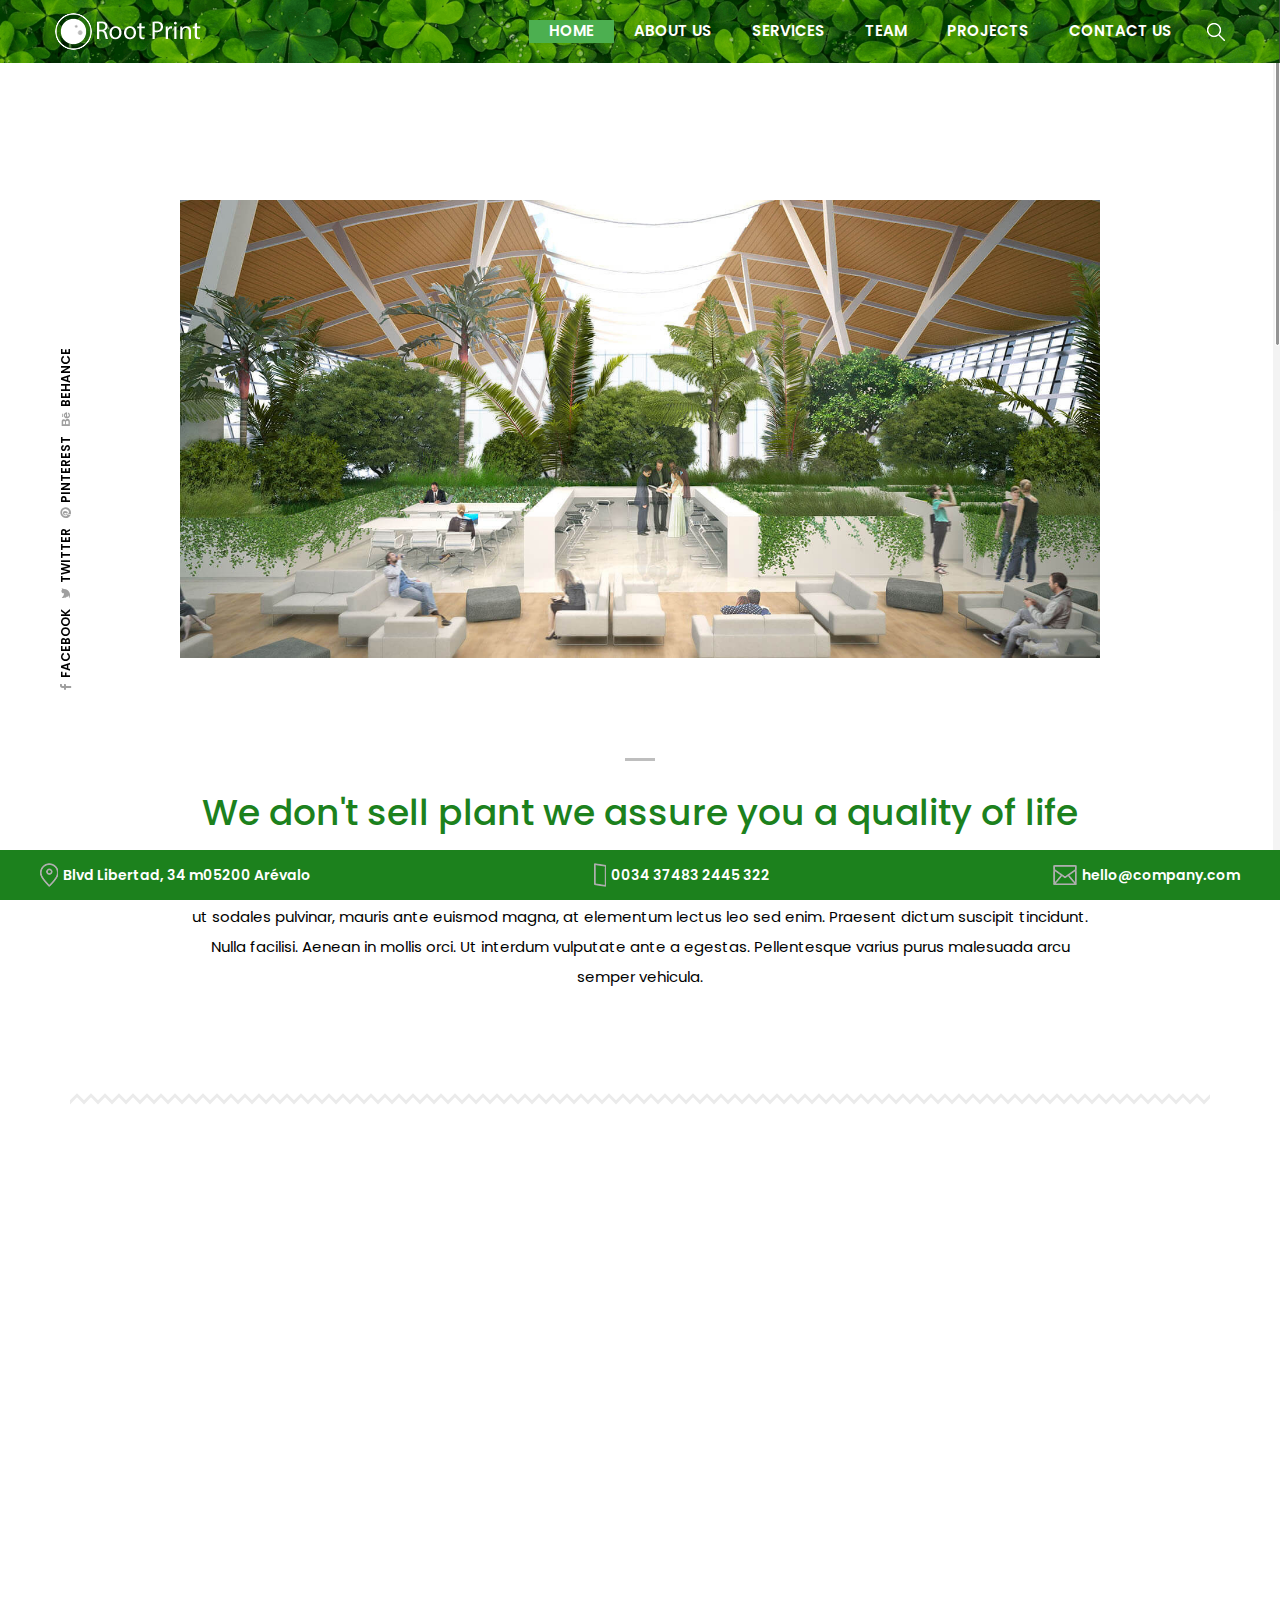
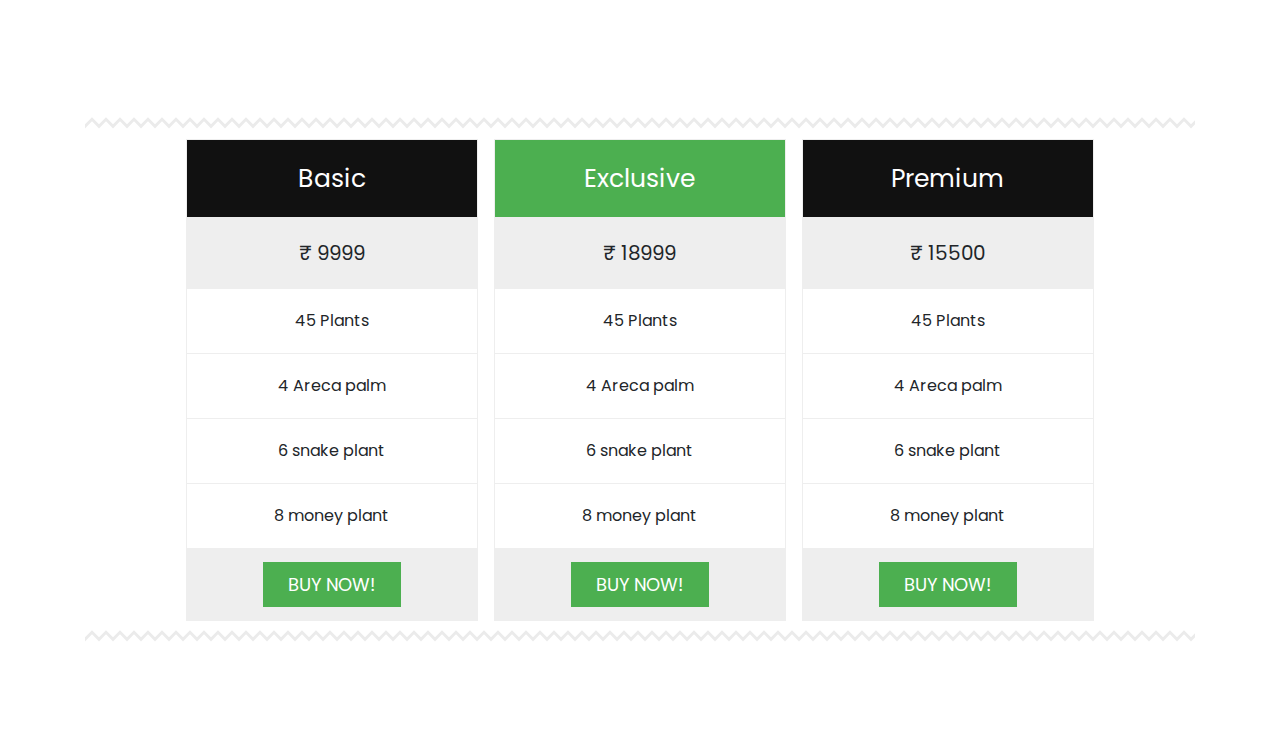
==== commit 4ce2181f: "Update services.html" ====
--- a/services.html
+++ b/services.html
@@ -319,7 +319,7 @@
             <div class="col-12">
               <div class="contact-heading-text text-center mb-30">
                 <span></span>
-                <h2>Exclusive package</h2>
+                <h2>Exclusive Package</h2>
               </div>
             </div>
           </div>
@@ -329,89 +329,89 @@
           <div class="container-fluid">
             <table style="width:100%">
               <tr>
-                <th>products</th>
-                <th>qty</th>
+                <th>Products</th>
+                <th>Qty</th>
                 <th>Amount</th>
               </tr>
               <tr>
-                <td>Areca palm</td>
+                <td>Areca Palm</td>
                 <td>4</td>
-                <td>1380</td>
-              </tr>
-              <tr>
-                <td>snake plant</td>
+                <td>₹1380</td>
+              </tr>
+              <tr>
+                <td>Snake Plant</td>
                 <td>6</td>
-                <td>900</td>
-              </tr>
-              <tr>
-                <td>money plant</td>
+                <td>₹900</td>
+              </tr>
+              <tr>
+                <td>Money Plant</td>
                 <td>8</td>
-                <td>480</td>
-              </tr>
-              <tr>
-                <td>peace lily</td>
+                <td>₹480</td>
+              </tr>
+              <tr>
+                <td>Peace Lily</td>
                 <td>2</td>
-                <td>40</td>
-              </tr>
-              <tr>
-                <td>lucky bamboo</td>
-                <td>1</td>
-                <td>760</td>
+                <td>₹40</td>
+              </tr>
+              <tr>
+                <td>Lucky Bamboo</td>
+                <td>1</td>
+                <td>₹760</td>
               </tr>
               <tr>
                 <td>Ruber Plant</td>
                 <td>2</td>
-                <td>150</td>
-              </tr>
-              <tr>
-                <td>succulent</td>
-                <td>1</td>
-                <td>920</td>
+                <td>₹150</td>
+              </tr>
+              <tr>
+                <td>Succulent</td>
+                <td>1</td>
+                <td>₹920</td>
               </tr>
               <tr>
                 <td>Rato+Bonsai</td>
                 <td>1</td>
-                <td>3850</td>
+                <td>₹3850</td>
               </tr>
               <tr>
                 <td>ZZ-plant</td>
                 <td>1</td>
-                <td>385</td>
+                <td>₹385</td>
               </tr>
               <tr>
                 <td>Budha Bamboo</td>
                 <td>1</td>
-                <td>230</td>
+                <td>₹230</td>
               </tr>
               <tr>
                 <td>Ficus</td>
                 <td>2</td>
-                <td>770</td>
+                <td>₹770</td>
               </tr>
               <tr>
                 <td>Teracota-m</td>
                 <td>6</td>
-                <td>2300</td>
+                <td>₹2300</td>
               </tr>
               <tr>
                 <td>Teracota-L</td>
                 <td>1</td>
-                <td>760</td>
+                <td>₹760</td>
               </tr>
               <tr>
                 <td>Duro-s</td>
                 <td>3</td>
-                <td>1620</td>
-              </tr>
-              <tr>
-                <td>duro-m</td>
+                <td>₹1620</td>
+              </tr>
+              <tr>
+                <td>Duro-m</td>
                 <td>4</td>
-                <td>4000</td>
+                <td>₹4000</td>
               </tr>
               <tr>
                 <td>V.G.M</td>
                 <td>3</td>
-                <td>1150</td>
+                <td>₹1150</td>
               </tr>
               <tr>
                 <td></td>
@@ -421,7 +421,7 @@
               <tr>
                 <td></td>
                 <td>Total</td>
-                <td>18999</td>
+                <td>₹18999</td>
               </tr>
               <tr>
                 <td></td>
@@ -433,7 +433,22 @@
             <div class="panel">
               <body lang=EN-US style='tab-interval:35.4pt'><div class=WordSection1><p class=Heading1PHPDOCX><span lang=X-NONE><o:p> </o:p></span></p><p class=MsoNormal style='text-align:justify;mso-pagination:widow-orphan lines-together; page-break-after:avoid;mso-outline-level:2'><b><span style='font-size:14.0pt; line-height:115%;mso-bidi-font-family:Verdana;color:black'>Terms and conditions of use<o:p></o:p></span></b></p><p class=MsoNormal style='text-align:justify;mso-pagination:widow-orphan lines-together; page-break-after:avoid;mso-outline-level:2'><b><span style='font-size:10.0pt; line-height:115%;mso-bidi-font-family:Verdana;color:black'>Introduction</span></b><b><span style='font-size:14.0pt;line-height:115%;mso-bidi-font-family:Verdana; color:black'><o:p></o:p></span></b></p><p class=MsoNormal style='margin-left:31.5pt;text-align:justify;text-indent: -.25in;mso-list:l1 level1 lfo14;tab-stops:30.0pt'><![if !supportLists]><b><span style='font-size:10.0pt;line-height:115%;mso-bidi-font-family:Verdana; color:black'><span style='mso-list:Ignore'>1.<span style='font:7.0pt "Times New Roman"'> </span></span></span></b><![endif]>These terms and conditions shall govern your use of our website.<b><span style='font-size:10.0pt;line-height:115%; mso-bidi-font-family:Verdana;color:black'><o:p></o:p></span></b></p><p class=MsoNormal style='margin-left:.55in;text-align:justify;text-indent: -.3in;mso-list:l1 level2 lfo14;tab-stops:30.0pt'><![if !supportLists]><b><span style='font-size:10.0pt;line-height:115%;mso-bidi-font-family:Verdana; color:black'><span style='mso-list:Ignore'>1.1.</span></span></b><![endif]>By using our website, you accept these terms and conditions in full; accordingly, if you disagree with these terms and conditions or any part of these terms and conditions, you must not use our website.<b><span style='font-size:10.0pt; line-height:115%;mso-bidi-font-family:Verdana;color:black'><o:p></o:p></span></b></p><p class=MsoNormal style='margin-left:.55in;text-align:justify;text-indent: -.3in;mso-list:l1 level2 lfo14;tab-stops:30.0pt'><![if !supportLists]><b><span style='font-size:10.0pt;line-height:115%;mso-bidi-font-family:Verdana; color:black'><span style='mso-list:Ignore'>1.2.</span></span></b><![endif]>If you [register with our website, submit any material to our website or use any of our website services], we will ask you to expressly agree to these terms and conditions.<b><span style='font-size:10.0pt;line-height:115%;mso-bidi-font-family: Verdana;color:black'><o:p></o:p></span></b></p><p class=MsoNormal style='margin-left:.55in;text-align:justify;text-indent: -.3in;mso-list:l1 level2 lfo14;tab-stops:30.0pt'><![if !supportLists]><b><span style='font-size:10.0pt;line-height:115%;mso-bidi-font-family:Verdana; color:black'><span style='mso-list:Ignore'>1.3.</span></span></b><![endif]>You must be at least [18] years of age to use our website; by using our website or agreeing to these terms and conditions, you warrant and represent to us that you are at least [18] years of age.<b><span style='font-size:10.0pt;line-height: 115%;mso-bidi-font-family:Verdana;color:black'><o:p></o:p></span></b></p><p class=MsoNormal style='margin-left:.55in;text-align:justify;text-indent: -.3in;mso-list:l1 level2 lfo14;tab-stops:30.0pt'><![if !supportLists]><b><span style='font-size:10.0pt;line-height:115%;mso-bidi-font-family:Verdana; color:black'><span style='mso-list:Ignore'>1.4.</span></span></b><![endif]>Our website uses cookies; by using our website or agreeing to these terms and conditions, you consent to our use of cookies in accordance with the terms of our [privacy and cookies policy].<b><span style='font-size:10.0pt;line-height: 115%;mso-bidi-font-family:Verdana;color:black'><o:p></o:p></span></b></p><p class=MsoNormal style='margin-left:31.5pt;text-align:justify;text-indent: -.25in;mso-list:l1 level1 lfo14;tab-stops:30.0pt'><![if !supportLists]><b><span style='font-size:10.0pt;line-height:115%;mso-bidi-font-family:Verdana; color:black'><span style='mso-list:Ignore'>2.<span style='font:7.0pt "Times New Roman"'> </span></span></span></b><![endif]><b><span style='font-size:10.0pt;line-height: 115%;mso-bidi-font-family:Verdana;color:black'>License to use website<o:p></o:p></span></b></p><p class=MsoNormal style='margin-left:.55in;text-align:justify;text-indent: -.3in;mso-list:l1 level2 lfo14;tab-stops:30.0pt'><![if !supportLists]><b><span style='font-size:10.0pt;line-height:115%;mso-bidi-font-family:Verdana; color:black'><span style='mso-list:Ignore'>2.1.</span></span></b><![endif]>You may:<b><span style='font-size:10.0pt;line-height:115%;mso-bidi-font-family: Verdana;color:black'><o:p></o:p></span></b></p><p class=docularlist1 style='text-align:justify'><span lang=EN-IN>(a)<span style='mso-tab-count:1'> </span>view pages from our website in a web browser;</span></p><p class=docularlist1 style='text-align:justify'><span lang=EN-IN>(b)<span style='mso-tab-count:1'> </span>download pages from our website for caching in a web browser;</span></p><p class=docularlist1 style='text-align:justify'><span lang=EN-IN>(c)<span style='mso-tab-count:1'> </span>print pages from our website;</span></p><p class=docularlist1 style='text-align:justify'><span lang=EN-IN>(d)<span style='mso-tab-count:1'> </span>[stream audio and video files from our website]; and</span></p><p class=docularlist1 style='text-align:justify'><span lang=EN-IN>(e)<span style='mso-tab-count:1'> </span>[use [our website services] by means of a web browser],</span></p><p class=docularlist0 style='text-align:justify'><span lang=EN-IN><span style='mso-tab-count:1'> </span>subject to the other provisions of these terms and conditions.</span></p><p class=MsoNormal style='margin-left:.55in;text-align:justify;text-indent: -.3in;mso-list:l1 level2 lfo14;tab-stops:30.0pt'><![if !supportLists]><span style='mso-bidi-font-family:Verdana'><span style='mso-list:Ignore'>2.2.<span style='font:7.0pt "Times New Roman"'> </span></span></span><![endif]>Except as expressly permitted BY <span class=GramE>THE<span style='mso-spacerun:yes'> </span>provisions</span> of these terms and conditions, you must not download any material from our website or save any such material to your computer.</p><p class=MsoNormal style='margin-left:.55in;text-align:justify;text-indent: -.3in;mso-list:l1 level2 lfo14;tab-stops:30.0pt'><![if !supportLists]><span style='mso-bidi-font-family:Verdana'><span style='mso-list:Ignore'>2.3.<span style='font:7.0pt "Times New Roman"'> </span></span></span><![endif]>You may only use our website for [your own personal and business purposes], and you must not use our website for any other purposes.</p><p class=MsoNormal style='margin-left:.55in;text-align:justify;text-indent: -.3in;mso-list:l1 level2 lfo14;tab-stops:30.0pt'><![if !supportLists]><span style='mso-bidi-font-family:Verdana'><span style='mso-list:Ignore'>2.4.<span style='font:7.0pt "Times New Roman"'> </span></span></span><![endif]>Except as expressly permitted by these terms and conditions, you must not edit or otherwise modify any material on our website.</p><p class=MsoNormal style='margin-left:.55in;text-align:justify;text-indent: -.3in;mso-list:l1 level2 lfo14;tab-stops:30.0pt'><![if !supportLists]><span style='mso-bidi-font-family:Verdana'><span style='mso-list:Ignore'>2.5.<span style='font:7.0pt "Times New Roman"'> </span></span></span><![endif]>Unless you own or control the relevant rights in the material, you must not:</p><p class=docularlist1 style='text-align:justify'><span lang=EN-IN>(a)<span style='mso-tab-count:1'> </span>republish material from our website (including republication on another website);</span></p><p class=docularlist1 style='text-align:justify'><span lang=EN-IN>(b)<span style='mso-tab-count:1'> </span>sell, rent or sub-license material from our website;</span></p><p class=docularlist1 style='text-align:justify'><span lang=EN-IN>(c)<span style='mso-tab-count:1'> </span>show any material from our website in public;</span></p><p class=docularlist1 style='text-align:justify'><span lang=EN-IN>(d)<span style='mso-tab-count:1'> </span>exploit material from our website for a commercial purpose; or</span></p><p class=docularlist1 style='text-align:justify'><span lang=EN-IN>(e)<span style='mso-tab-count:1'> </span>redistribute material from our website.</span></p><p class=MsoNormal style='margin-left:.55in;text-align:justify;text-indent: -.3in;mso-list:l1 level2 lfo14;tab-stops:30.0pt'><![if !supportLists]><span style='mso-bidi-font-family:Verdana'><span style='mso-list:Ignore'>2.6.<span style='font:7.0pt "Times New Roman"'> </span></span></span><![endif]>We reserve the right to restrict access to areas of our website, or indeed our whole website, at our discretion; you must not circumvent or bypass, or attempt to circumvent or bypass, any access restriction measures on our website.</p><p class=MsoNormal style='margin-left:31.5pt;text-align:justify;text-indent: -.25in;mso-list:l1 level1 lfo14;tab-stops:30.0pt'><![if !supportLists]><b><span style='font-size:10.0pt;line-height:115%;mso-bidi-font-family:Verdana; color:black'><span style='mso-list:Ignore'>3.<span style='font:7.0pt "Times New Roman"'> </span></span></span></b><![endif]><b><span style='font-size:10.0pt;line-height: 115%;mso-bidi-font-family:Verdana;color:black'>Acceptable use<o:p></o:p></span></b></p><p class=MsoNormal style='margin-left:.55in;text-align:justify;text-indent: -.3in;mso-list:l1 level2 lfo14;tab-stops:30.0pt'><![if !supportLists]><span style='mso-bidi-font-family:Verdana'><span style='mso-list:Ignore'>3.1.<span style='font:7.0pt "Times New Roman"'> </span></span></span><![endif]>You must not:</p><p class=docularlist1 style='text-align:justify'><span lang=EN-IN>(a)<span style='mso-tab-count:1'> </span>use our website in any way or take any action that causes, or may cause, damage to the website or impairment of the performance, availability or accessibility of the website;</span></p><p class=docularlist1 style='text-align:justify'><span lang=EN-IN>(b)<span style='mso-tab-count:1'> </span>use our website in any way that is unlawful, illegal, fraudulent or harmful, or in connection with any unlawful, illegal, fraudulent or harmful purpose or activity;</span></p><p class=docularlist1 style='text-align:justify'><span lang=EN-IN>(c)<span style='mso-tab-count:1'> </span>use our website to copy, store, host, transmit, send, use, publish or distribute any material which consists of (or is linked to) any spyware, computer virus, Trojan horse, worm, keystroke logger, rootkit or other malicious computer software;</span></p><p class=docularlist1 style='text-align:justify'><span lang=EN-IN>(d)<span style='mso-tab-count:1'> </span>[conduct any systematic or automated data collection activities (including without limitation scraping, data mining, data extraction and data harvesting) on or in relation to our website without our express written consent];</span></p><p class=docularlist1 style='text-align:justify'><span lang=EN-IN>(e)<span style='mso-tab-count:1'> </span>[access or otherwise interact with our website using any robot, spider or other automated <span class=GramE>means[</span>, except for the purpose of [search engine indexing]]];</span></p><p class=docularlist1 style='text-align:justify'><span lang=EN-IN>(f)<span style='mso-tab-count:1'> </span>[violate the directives set out in the robots.txt file for our website]; or</span></p><p class=docularlist1 style='text-align:justify'><span lang=EN-IN>(g)<span style='mso-tab-count:1'> </span>[use data collected from our website for any direct marketing activity (including without limitation email marketing, SMS marketing, telemarketing and direct mailing)].</span></p><p class=MsoNormal style='margin-left:.55in;text-align:justify;text-indent: -.3in;mso-list:l1 level2 lfo14;tab-stops:30.0pt'><![if !supportLists]><span style='mso-bidi-font-family:Verdana'><span style='mso-list:Ignore'>3.2.<span style='font:7.0pt "Times New Roman"'> </span></span></span><![endif]>You must not use data collected from our website to contact individuals, companies or other persons or entities.</p><p class=MsoNormal style='margin-left:.55in;text-align:justify;text-indent: -.3in;mso-list:l1 level2 lfo14;tab-stops:30.0pt'><![if !supportLists]><span style='mso-bidi-font-family:Verdana'><span style='mso-list:Ignore'>3.3.<span style='font:7.0pt "Times New Roman"'> </span></span></span><![endif]>You must ensure that all the information you supply to us through our website, or in relation to our website, is [true, accurate, current, complete and non-misleading].</p><p class=MsoNormal style='margin-left:31.5pt;text-align:justify;text-indent: -.25in;mso-list:l1 level1 lfo14;tab-stops:30.0pt'><![if !supportLists]><b><span style='font-size:10.0pt;line-height:115%;mso-bidi-font-family:Verdana; color:black'><span style='mso-list:Ignore'>4.<span style='font:7.0pt "Times New Roman"'> </span></span></span></b><![endif]><b><span style='font-size:10.0pt;line-height: 115%;mso-bidi-font-family:Verdana;color:black'>Registration and accounts<o:p></o:p></span></b></p><p class=MsoNormal style='margin-left:.55in;text-align:justify;text-indent: -.3in;mso-list:l1 level2 lfo14;tab-stops:30.0pt'><![if !supportLists]><span style='mso-bidi-font-family:Verdana'><span style='mso-list:Ignore'>4.1.<span style='font:7.0pt "Times New Roman"'> </span></span></span><![endif]>You may register for an account with our website by [completing and submitting the account registration form on our website, and clicking on the verification link in the email that the website will send to you].</p><p class=MsoNormal style='margin-left:.55in;text-align:justify;text-indent: -.3in;mso-list:l1 level2 lfo14;tab-stops:30.0pt'><![if !supportLists]><span style='mso-bidi-font-family:Verdana'><span style='mso-list:Ignore'>4.2.<span style='font:7.0pt "Times New Roman"'> </span></span></span><![endif]>You must not allow any other person to use your account to access the website.</p><p class=MsoNormal style='margin-left:.55in;text-align:justify;text-indent: -.3in;mso-list:l1 level2 lfo14;tab-stops:30.0pt'><![if !supportLists]><span style='mso-bidi-font-family:Verdana'><span style='mso-list:Ignore'>4.3.<span style='font:7.0pt "Times New Roman"'> </span></span></span><![endif]>You must notify us in writing immediately if you become aware of any unauthorized use of your account.</p><p class=MsoNormal style='margin-left:.55in;text-align:justify;text-indent: -.3in;mso-list:l1 level2 lfo14;tab-stops:30.0pt'><![if !supportLists]><span style='mso-bidi-font-family:Verdana'><span style='mso-list:Ignore'>4.4.<span style='font:7.0pt "Times New Roman"'> </span></span></span><![endif]>You must not use any other person's account to access the <span class=GramE>website[</span>, unless you have that person's express permission to do so].</p><p class=MsoNormal style='margin-left:31.5pt;text-align:justify;text-indent: -.25in;mso-list:l1 level1 lfo14;tab-stops:30.0pt'><![if !supportLists]><b><span style='font-size:10.0pt;line-height:115%;mso-bidi-font-family:Verdana; color:black'><span style='mso-list:Ignore'>5.<span style='font:7.0pt "Times New Roman"'> </span></span></span></b><![endif]><b><span style='font-size:10.0pt;line-height: 115%;mso-bidi-font-family:Verdana;color:black'>User login details<o:p></o:p></span></b></p><p class=MsoNormal style='margin-left:.55in;text-align:justify;text-indent: -.3in;mso-list:l1 level2 lfo14;tab-stops:30.0pt'><![if !supportLists]><span style='mso-bidi-font-family:Verdana'><span style='mso-list:Ignore'>5.1.<span style='font:7.0pt "Times New Roman"'> </span></span></span><![endif]>If you register for an account with our website, [we will provide you with] OR [you will be asked to choose] [a user ID and password].</p><p class=MsoNormal style='margin-left:.55in;text-align:justify;text-indent: -.3in;mso-list:l1 level2 lfo14;tab-stops:30.0pt'><![if !supportLists]><span style='mso-bidi-font-family:Verdana'><span style='mso-list:Ignore'>5.2.<span style='font:7.0pt "Times New Roman"'> </span></span></span><![endif]>Your user ID must not be liable to mislead; you must not use your account or user ID for or in connection with the impersonation of any person.</p><p class=MsoNormal style='margin-left:.55in;text-align:justify;text-indent: -.3in;mso-list:l1 level2 lfo14;tab-stops:30.0pt'><![if !supportLists]><span style='mso-bidi-font-family:Verdana'><span style='mso-list:Ignore'>5.3.<span style='font:7.0pt "Times New Roman"'> </span></span></span><![endif]>You must keep your password confidential.</p><p class=MsoNormal style='margin-left:.55in;text-align:justify;text-indent: -.3in;mso-list:l1 level2 lfo14;tab-stops:30.0pt'><![if !supportLists]><span style='mso-bidi-font-family:Verdana'><span style='mso-list:Ignore'>5.4.<span style='font:7.0pt "Times New Roman"'> </span></span></span><![endif]>You must notify us in writing immediately if you become aware of any disclosure of your password.</p><p class=MsoNormal style='margin-left:.55in;text-align:justify;text-indent: -.3in;mso-list:l1 level2 lfo14;tab-stops:30.0pt'><![if !supportLists]><span style='mso-bidi-font-family:Verdana'><span style='mso-list:Ignore'>5.5.<span style='font:7.0pt "Times New Roman"'> </span></span></span><![endif]>You are responsible for any activity on our website arising out of any failure to keep your password confidential, and may be held liable for any losses arising out of such a failure.</p><p class=MsoNormal style='margin-left:31.5pt;text-align:justify;text-indent: -.25in;mso-list:l1 level1 lfo14;tab-stops:30.0pt'><![if !supportLists]><b><span style='font-size:10.0pt;line-height:115%;mso-bidi-font-family:Verdana; color:black'><span style='mso-list:Ignore'>6.<span style='font:7.0pt "Times New Roman"'> </span></span></span></b><![endif]><b><span style='font-size:10.0pt;line-height: 115%;mso-bidi-font-family:Verdana;color:black'>Cancellation and suspension of account<o:p></o:p></span></b></p><p class=MsoNormal style='margin-left:.55in;text-align:justify;text-indent: -.3in;mso-list:l1 level2 lfo14;tab-stops:30.0pt'><![if !supportLists]><span style='mso-bidi-font-family:Verdana'><span style='mso-list:Ignore'>6.1.<span style='font:7.0pt "Times New Roman"'> </span></span></span><![endif]>We may:</p><p class=docularlist1 style='text-align:justify'><span lang=EN-IN>(a)<span style='mso-tab-count:1'> </span>[suspend your account];</span></p><p class=docularlist1 style='text-align:justify'><span lang=EN-IN>(b)<span style='mso-tab-count:1'> </span>[cancel your account]; and/or</span></p><p class=docularlist1 style='text-align:justify'><span lang=EN-IN>(c)<span style='mso-tab-count:1'> </span>[edit your account details],</span></p><p class=docularlist0 style='text-align:justify'><span lang=EN-IN><span style='mso-tab-count:1'> </span>at any time in our sole discretion without notice or explanation.</span></p><p class=MsoNormal style='margin-left:.55in;text-align:justify;text-indent: -.3in;mso-list:l1 level2 lfo14;tab-stops:30.0pt'><![if !supportLists]><span style='mso-bidi-font-family:Verdana'><span style='mso-list:Ignore'>6.2.<span style='font:7.0pt "Times New Roman"'> </span></span></span><![endif]>You may cancel your account on our website [using your account control panel on the website].</p><p class=MsoNormal style='margin-left:31.5pt;text-align:justify;text-indent: -.25in;mso-list:l1 level1 lfo14;tab-stops:30.0pt'><![if !supportLists]><b><span style='font-size:10.0pt;line-height:115%;mso-bidi-font-family:Verdana; color:black'><span style='mso-list:Ignore'>7.<span style='font:7.0pt "Times New Roman"'> </span></span></span></b><![endif]><b><span style='font-size:10.0pt;line-height: 115%;mso-bidi-font-family:Verdana;color:black'>Your content: license<o:p></o:p></span></b></p><p class=MsoNormal style='margin-left:.55in;text-align:justify;text-indent: -.3in;mso-list:l1 level2 lfo14;tab-stops:30.0pt'><![if !supportLists]><span style='mso-bidi-font-family:Verdana'><span style='mso-list:Ignore'>7.1.<span style='font:7.0pt "Times New Roman"'> </span></span></span><![endif]>In these terms and conditions, &quot;your content&quot; means [all works and materials (including without limitation text, graphics, images, audio material, video material, audio-visual material, scripts, software and files) that you submit to us or our website for storage or publication on, processing by, or transmission via, our website].</p><p class=MsoNormal style='margin-left:.55in;text-align:justify;text-indent: -.3in;mso-list:l1 level2 lfo14;tab-stops:30.0pt'><![if !supportLists]><span style='mso-bidi-font-family:Verdana'><span style='mso-list:Ignore'>7.2.<span style='font:7.0pt "Times New Roman"'> </span></span></span><![endif]>You grant to us a [worldwide, irrevocable, non-exclusive, royalty-free license] to [use, reproduce, store, adapt, publish, translate and distribute your content in any existing or future media] OR [reproduce, store and publish your content on and in relation to this website and any successor website] OR [reproduce, store and, with your specific consent, publish your content on and in relation to this website].</p><p class=MsoNormal style='margin-left:.55in;text-align:justify;text-indent: -.3in;mso-list:l1 level2 lfo14;tab-stops:30.0pt'><![if !supportLists]><span style='mso-bidi-font-family:Verdana'><span style='mso-list:Ignore'>7.3.<span style='font:7.0pt "Times New Roman"'> </span></span></span><![endif]>You hereby waive all your moral rights in your content to the maximum extent permitted by applicable law; and you warrant and represent that all other moral rights in your content have been waived to the maximum extent permitted by applicable law.</p><p class=MsoNormal style='margin-left:.55in;text-align:justify;text-indent: -.3in;mso-list:l1 level2 lfo14;tab-stops:30.0pt'><![if !supportLists]><span style='mso-bidi-font-family:Verdana'><span style='mso-list:Ignore'>7.4.<span style='font:7.0pt "Times New Roman"'> </span></span></span><![endif]>You may edit your content to the extent permitted using the editing functionality made available on our website.</p><p class=MsoNormal style='margin-left:.55in;text-align:justify;text-indent: -.3in;mso-list:l1 level2 lfo14;tab-stops:30.0pt'><![if !supportLists]><span style='mso-bidi-font-family:Verdana'><span style='mso-list:Ignore'>7.5.<span style='font:7.0pt "Times New Roman"'> </span></span></span><![endif]>Without prejudice to our other rights under these terms and conditions, if you breach any provision of these terms and conditions in any way, or if we reasonably suspect that you have breached these terms and conditions in any way, we may delete, unpublish or edit any or all of your content.</p><p class=MsoNormal style='margin-left:31.5pt;text-align:justify;text-indent: -.25in;mso-list:l1 level1 lfo14;tab-stops:30.0pt'><![if !supportLists]><b><span style='font-size:10.0pt;line-height:115%;mso-bidi-font-family:Verdana; color:black'><span style='mso-list:Ignore'>8.<span style='font:7.0pt "Times New Roman"'> </span></span></span></b><![endif]><b><span style='font-size:10.0pt;line-height: 115%;mso-bidi-font-family:Verdana;color:black'>Your content: rules<o:p></o:p></span></b></p><p class=MsoNormal style='margin-left:.55in;text-align:justify;text-indent: -.3in;mso-list:l1 level2 lfo14;tab-stops:30.0pt'><![if !supportLists]><b><span style='font-size:10.0pt;line-height:115%;mso-bidi-font-family:Verdana; color:black'><span style='mso-list:Ignore'>8.1.</span></span></b><![endif]> You warrant and represent that your content will comply with these terms and conditions.<b><span style='font-size:10.0pt;line-height:115%;mso-bidi-font-family: Verdana;color:black'><o:p></o:p></span></b></p><p class=MsoNormal style='margin-left:.55in;text-align:justify;text-indent: -.3in;mso-list:l1 level2 lfo14;tab-stops:30.0pt'><![if !supportLists]><b><span style='font-size:10.0pt;line-height:115%;mso-bidi-font-family:Verdana; color:black'><span style='mso-list:Ignore'>8.2.</span></span></b><![endif]><span style='mso-tab-count:1'> </span>Your content must not be illegal or unlawful, must not infringe any person's legal rights, and must not be capable of giving rise to legal action against any person (in each case in any jurisdiction and under any applicable law).<b><span style='font-size:10.0pt; line-height:115%;mso-bidi-font-family:Verdana;color:black'><o:p></o:p></span></b></p><p class=MsoNormal style='margin-left:.55in;text-align:justify;text-indent: -.3in;mso-list:l1 level2 lfo14;tab-stops:30.0pt'><![if !supportLists]><b><span style='font-size:10.0pt;line-height:115%;mso-bidi-font-family:Verdana; color:black'><span style='mso-list:Ignore'>8.3.</span></span></b><![endif]><span style='mso-tab-count:1'> </span>Your content, and the use of your content by us in accordance with these terms and conditions, must not:<b><span style='font-size:10.0pt;line-height:115%;mso-bidi-font-family:Verdana; color:black'><o:p></o:p></span></b></p><p class=docularlist1 style='text-align:justify'><span lang=EN-IN>(a)<span style='mso-tab-count:1'> </span>be libelous or maliciously false;</span></p><p class=docularlist1 style='text-align:justify'><span lang=EN-IN>(b)<span style='mso-tab-count:1'> </span>be obscene or indecent;</span></p><p class=docularlist1 style='text-align:justify'><span lang=EN-IN>(c)<span style='mso-tab-count:1'> </span>infringe any copyright, moral right, database right, trade mark right, design right, right in passing off, or other intellectual property right;</span></p><p class=docularlist1 style='text-align:justify'><span lang=EN-IN>(d)<span style='mso-tab-count:1'> </span>infringe any right of confidence, right of privacy or right under data protection legislation;</span></p><p class=docularlist1 style='text-align:justify'><span lang=EN-IN>(e)<span style='mso-tab-count:1'> </span>constitute negligent advice or contain any negligent statement;</span></p><p class=docularlist1 style='text-align:justify'><span lang=EN-IN>(f)<span style='mso-tab-count:1'> </span>constitute an incitement to commit a <span class=GramE>crime[</span>, instructions for the commission of a crime or the promotion of criminal activity];</span></p><p class=docularlist1 style='text-align:justify'><span lang=EN-IN>(g)<span style='mso-tab-count:1'> </span>be in contempt of any court, or in breach of any court order;</span></p><p class=docularlist1 style='text-align:justify'><span lang=EN-IN>(h)<span style='mso-tab-count:1'> </span>be in breach of racial or religious hatred or discrimination legislation;</span></p><p class=docularlist1 style='text-align:justify'><span lang=EN-IN>(<span class=SpellE>i</span>)<span style='mso-tab-count:1'> </span>be blasphemous;</span></p><p class=docularlist1 style='text-align:justify'><span lang=EN-IN>(j)<span style='mso-tab-count:1'> </span>be in breach of official secrets legislation;</span></p><p class=docularlist1 style='text-align:justify'><span lang=EN-IN>(k)<span style='mso-tab-count:1'> </span>be in breach of any contractual obligation owed to any person;</span></p><p class=docularlist1 style='text-align:justify'><span lang=EN-IN>(l)<span style='mso-tab-count:1'> </span>[depict <span class=GramE>violence[</span> in an explicit, graphic or gratuitous manner]];</span></p><p class=docularlist1 style='text-align:justify'><span lang=EN-IN>(m)<span style='mso-tab-count:1'> </span>[be <span class=GramE>pornographic[</span>, lewd, suggestive or sexually explicit]];</span></p><p class=docularlist1 style='text-align:justify'><span lang=EN-IN>(n)<span style='mso-tab-count:1'> </span>[be untrue, false, inaccurate or misleading];</span></p><p class=docularlist1 style='text-align:justify'><span lang=EN-IN>(o)<span style='mso-tab-count:1'> </span>[consist of or contain any instructions, advice or other information which may be acted upon and could, if acted upon, cause illness, injury or death, or any other loss or damage];</span></p><p class=docularlist1 style='text-align:justify'><span lang=EN-IN>(p)<span style='mso-tab-count:1'> </span>[constitute spam];</span></p><p class=docularlist1 style='text-align:justify'><span lang=EN-IN>(q)<span style='mso-tab-count:1'> </span>[be offensive, deceptive, fraudulent, threatening, abusive, harassing, anti-social, menacing, hateful, discriminatory or inflammatory]; or</span></p><p class=docularlist1 style='text-align:justify'><span lang=EN-IN>(r)<span style='mso-tab-count:1'> </span>[cause annoyance, inconvenience or needless anxiety to any person].</span></p><p class=MsoNormal style='margin-left:31.5pt;text-align:justify;text-indent: -.25in;mso-list:l1 level1 lfo14;tab-stops:30.0pt'><![if !supportLists]><b><span style='font-size:10.0pt;line-height:115%;mso-bidi-font-family:Verdana; color:black'><span style='mso-list:Ignore'>9.<span style='font:7.0pt "Times New Roman"'> </span></span></span></b><![endif]><b><span style='font-size:10.0pt;line-height: 115%;mso-bidi-font-family:Verdana;color:black'>Limited warranties<o:p></o:p></span></b></p><p class=MsoNormal style='margin-left:.55in;text-align:justify;text-indent: -.3in;mso-list:l1 level2 lfo14;tab-stops:30.0pt'><![if !supportLists]><span style='mso-bidi-font-family:Verdana'><span style='mso-list:Ignore'>9.1.<span style='font:7.0pt "Times New Roman"'> </span></span></span><![endif]>We do not warrant or represent:</p><p class=docularlist1 style='text-align:justify'><span lang=EN-IN>(a)<span style='mso-tab-count:1'> </span>the completeness or accuracy of the information published on our website;</span></p><p class=docularlist1 style='text-align:justify'><span lang=EN-IN>(b)<span style='mso-tab-count:1'> </span>that the material on the website is up to date; or</span></p><p class=docularlist1 style='text-align:justify'><span lang=EN-IN>(c)<span style='mso-tab-count:1'> </span>that the website or any service on the website will remain available.</span></p><p class=MsoNormal style='margin-left:.55in;text-align:justify;text-indent: -.3in;mso-list:l1 level2 lfo14;tab-stops:30.0pt'><![if !supportLists]><span style='mso-bidi-font-family:Verdana'><span style='mso-list:Ignore'>9.2.<span style='font:7.0pt "Times New Roman"'> </span></span></span><![endif]>We reserve the right to discontinue or alter any or all of our website services, and to stop publishing our website, at any time in our sole discretion without notice or explanation; and save to the extent expressly provided otherwise in these terms and conditions, you will not be entitled to any compensation or other payment upon the discontinuance or alteration of any website services, or if we stop publishing the website.</p><p class=MsoNormal style='margin-left:.55in;text-align:justify;text-indent: -.3in;mso-list:l1 level2 lfo14;tab-stops:30.0pt'><![if !supportLists]><span style='mso-bidi-font-family:Verdana'><span style='mso-list:Ignore'>9.3.<span style='font:7.0pt "Times New Roman"'> </span></span></span><![endif]>To the maximum extent permitted by applicable law, we exclude all representations and warranties relating to the subject matter of these terms and conditions, our website and the use of our website.</p><p class=MsoNormal style='margin-left:31.5pt;text-align:justify;text-indent: -.25in;mso-list:l1 level1 lfo14;tab-stops:30.0pt'><![if !supportLists]><b><span style='font-size:10.0pt;line-height:115%;mso-bidi-font-family:Verdana; color:black'><span style='mso-list:Ignore'>10.</span></span></b><![endif]><b><span style='font-size:10.0pt;line-height:115%;mso-bidi-font-family:Verdana; color:black'>Breaches of these terms and conditions<o:p></o:p></span></b></p><p class=MsoNormal style='margin-left:.55in;text-align:justify;text-indent: -.3in;mso-list:l1 level2 lfo14;tab-stops:30.0pt'><![if !supportLists]><b><span style='font-size:10.0pt;line-height:115%;mso-bidi-font-family:Verdana; color:black'><span style='mso-list:Ignore'>10.1.<span style='font:7.0pt "Times New Roman"'> </span></span></span></b><![endif]><span style='font-size:10.0pt;line-height: 115%;mso-bidi-font-family:Verdana;color:black;mso-bidi-font-weight:bold'>W</span>ithout prejudice to our other rights under these terms and conditions, if you breach these terms and conditions in any way, or if we reasonably suspect that you have breached these terms and conditions in any way, we may: <b><span style='font-size:10.0pt;line-height:115%;mso-bidi-font-family:Verdana; color:black'><o:p></o:p></span></b></p><p class=docularlist1 style='text-align:justify'><span lang=EN-IN>(a)<span style='mso-tab-count:1'> </span>send you one or more formal warnings;</span></p><p class=docularlist1 style='text-align:justify'><span lang=EN-IN>(b)<span style='mso-tab-count:1'> </span>temporarily suspend your access to our website;</span></p><p class=docularlist1 style='text-align:justify'><span lang=EN-IN>(c)<span style='mso-tab-count:1'> </span>permanently prohibit you from accessing our website;</span></p><p class=docularlist1 style='text-align:justify'><span lang=EN-IN>(d)<span style='mso-tab-count:1'> </span>[block computers using your IP address from accessing our website];</span></p><p class=docularlist1 style='text-align:justify'><span lang=EN-IN>(e)<span style='mso-tab-count:1'> </span>[contact any or all of your internet service providers and request that they block your access to our website];</span></p><p class=docularlist1 style='text-align:justify'><span lang=EN-IN>(f)<span style='mso-tab-count:1'> </span>commence legal action against you, whether for breach of contract or otherwise; and/or</span></p><p class=docularlist1 style='text-align:justify'><span lang=EN-IN>(g)<span style='mso-tab-count:1'> </span>[suspend or delete your account on our website].</span></p><p class=MsoNormal style='margin-left:.55in;text-align:justify;text-indent: -.3in;mso-list:l1 level2 lfo14;tab-stops:30.0pt'><![if !supportLists]><span style='mso-bidi-font-family:Verdana'><span style='mso-list:Ignore'>10.2.<span style='font:7.0pt "Times New Roman"'> </span></span></span><![endif]>Where we suspend or prohibit or block your access to our website or a part of our website, you must not take any action to circumvent such suspension or prohibition or <span class=GramE>blocking[</span> (including without limitation [creating and/or using a different account])].</p><p class=MsoNormal style='margin-left:31.5pt;text-align:justify;text-indent: -.25in;mso-list:l1 level1 lfo14;tab-stops:30.0pt'><![if !supportLists]><b><span style='font-size:10.0pt;line-height:115%;mso-bidi-font-family:Verdana; color:black'><span style='mso-list:Ignore'>11.</span></span></b><![endif]><b><span style='font-size:10.0pt;line-height:115%;mso-bidi-font-family:Verdana; color:black'>Variation<o:p></o:p></span></b></p><p class=MsoNormal style='margin-left:.55in;text-align:justify;text-indent: -.3in;mso-list:l1 level2 lfo14;tab-stops:30.0pt'><![if !supportLists]><span style='mso-bidi-font-family:Verdana'><span style='mso-list:Ignore'>11.1.<span style='font:7.0pt "Times New Roman"'> </span></span></span><![endif]>We may revise these terms and conditions from time to time.</p><p class=MsoNormal style='margin-left:.55in;text-align:justify;text-indent: -.3in;mso-list:l1 level2 lfo14;tab-stops:30.0pt'><![if !supportLists]><span style='mso-bidi-font-family:Verdana'><span style='mso-list:Ignore'>11.2.<span style='font:7.0pt "Times New Roman"'> </span></span></span><![endif]><span style='mso-spacerun:yes'> </span>[The revised terms and conditions shall apply to the use of our website from the date of publication of the revised terms and conditions on the website, and you hereby waive any right you may otherwise have to be notified of, or to consent to, revisions of these terms and conditions.] OR [We will give you written notice of any revision of these terms and conditions, and the revised terms and conditions will apply to the use of our website from the date that we give you such notice; if you do not agree to the revised terms and conditions, you must stop using our website.]</p><p class=MsoNormal style='margin-left:.55in;text-align:justify;text-indent: -.3in;mso-list:l1 level2 lfo14;tab-stops:30.0pt'><![if !supportLists]><span style='mso-bidi-font-family:Verdana'><span style='mso-list:Ignore'>11.3.<span style='font:7.0pt "Times New Roman"'> </span></span></span><![endif]>If you have given your express agreement to these terms and conditions, we will ask for your express agreement to any revision of these terms and conditions; and if you do not give your express agreement to the revised terms and conditions within such period as we may specify, we will disable or delete your account on the website, and you must stop using the website.</p><p class=MsoNormal style='margin-left:31.5pt;text-align:justify;text-indent: -.25in;mso-list:l1 level1 lfo14;tab-stops:30.0pt'><![if !supportLists]><b><span style='font-size:10.0pt;line-height:115%;mso-bidi-font-family:Verdana; color:black'><span style='mso-list:Ignore'>12.</span></span></b><![endif]><b><span style='font-size:10.0pt;line-height:115%;mso-bidi-font-family:Verdana; color:black'>Assignment<o:p></o:p></span></b></p><p class=MsoNormal style='margin-left:.55in;text-align:justify;text-indent: -.3in;mso-list:l1 level2 lfo14;tab-stops:30.0pt'><![if !supportLists]><span style='mso-bidi-font-family:Verdana'><span style='mso-list:Ignore'>12.1.<span style='font:7.0pt "Times New Roman"'> </span></span></span><![endif]>You hereby agree that we may assign, transfer, sub-contract or otherwise deal with our rights and/or obligations under these terms and conditions.</p><p class=MsoNormal style='margin-left:.55in;text-align:justify;text-indent: -.3in;mso-list:l1 level2 lfo14;tab-stops:30.0pt'><![if !supportLists]><span style='mso-bidi-font-family:Verdana'><span style='mso-list:Ignore'>12.2.<span style='font:7.0pt "Times New Roman"'> </span></span></span><![endif]>You may not without our prior written consent assign, transfer, sub-contract or otherwise deal with any of your rights and/or obligations under these terms and conditions.</p><p class=MsoNormal style='margin-left:31.5pt;text-align:justify;text-indent: -.25in;mso-list:l1 level1 lfo14;tab-stops:30.0pt'><![if !supportLists]><b><span style='font-size:10.0pt;line-height:115%;mso-bidi-font-family:Verdana; color:black'><span style='mso-list:Ignore'>13.</span></span></b><![endif]><b><span style='font-size:10.0pt;line-height:115%;mso-bidi-font-family:Verdana; color:black'>Severability<o:p></o:p></span></b></p><p class=MsoNormal style='margin-left:.55in;text-align:justify;text-indent: -.3in;mso-list:l1 level2 lfo14;tab-stops:30.0pt'><![if !supportLists]><span style='mso-bidi-font-family:Verdana'><span style='mso-list:Ignore'>13.1.<span style='font:7.0pt "Times New Roman"'> </span></span></span><![endif]>If a provision of these terms and conditions is determined by any court or other competent authority to be unlawful and/or unenforceable, the other provisions will continue in effect.</p><p class=MsoNormal style='margin-left:.55in;text-align:justify;text-indent: -.3in;mso-list:l1 level2 lfo14;tab-stops:30.0pt'><![if !supportLists]><span style='mso-bidi-font-family:Verdana'><span style='mso-list:Ignore'>13.2.<span style='font:7.0pt "Times New Roman"'> </span></span></span><![endif]>If any unlawful and/or unenforceable provision of these terms and conditions would be lawful or enforceable if part of it were deleted, that part will be deemed to be deleted, and the rest of the provision will continue in effect.</p><p class=MsoNormal style='margin-left:31.5pt;text-align:justify;text-indent: -.25in;mso-list:l1 level1 lfo14;tab-stops:30.0pt'><![if !supportLists]><b><span style='font-size:10.0pt;line-height:115%;mso-bidi-font-family:Verdana; color:black'><span style='mso-list:Ignore'>14.</span></span></b><![endif]><b><span style='font-size:10.0pt;line-height:115%;mso-bidi-font-family:Verdana; color:black'>Third party rights<o:p></o:p></span></b></p><p class=MsoNormal style='margin-left:.55in;text-align:justify;text-indent: -.3in;mso-list:l1 level2 lfo14;tab-stops:30.0pt'><![if !supportLists]><b><span style='font-size:10.0pt;line-height:115%;mso-bidi-font-family:Verdana; color:black'><span style='mso-list:Ignore'>14.1.<span style='font:7.0pt "Times New Roman"'> </span></span></span></b><![endif]>A contract under these terms and conditions is for our benefit and your benefit, and is not intended to benefit or be enforceable by any third party.<b><span style='font-size:10.0pt;line-height: 115%;mso-bidi-font-family:Verdana;color:black'><o:p></o:p></span></b></p><p class=MsoNormal style='margin-left:.55in;text-align:justify;text-indent: -.3in;mso-list:l1 level2 lfo14;tab-stops:30.0pt'><![if !supportLists]><b><span style='font-size:10.0pt;line-height:115%;mso-bidi-font-family:Verdana; color:black'><span style='mso-list:Ignore'>14.2.<span style='font:7.0pt "Times New Roman"'> </span></span></span></b><![endif]>The exercise of the parties' rights under a contract under these terms and conditions is not subject to the consent of any third party.<b><span style='font-size:10.0pt;line-height:115%;mso-bidi-font-family: Verdana;color:black'><o:p></o:p></span></b></p><p class=MsoNormal style='margin-left:31.5pt;text-align:justify;text-indent: -.25in;mso-list:l1 level1 lfo14;tab-stops:30.0pt'><![if !supportLists]><b><span style='font-size:10.0pt;line-height:115%;mso-bidi-font-family:Verdana; color:black'><span style='mso-list:Ignore'>15.</span></span></b><![endif]><b><span style='font-size:10.0pt;line-height:115%;mso-bidi-font-family:Verdana; color:black'>Entire agreement<o:p></o:p></span></b></p><p class=MsoNormal style='margin-left:.55in;text-align:justify;text-indent: -.3in;mso-list:l1 level2 lfo14;tab-stops:30.0pt'><![if !supportLists]><b><span style='font-size:10.0pt;line-height:115%;mso-bidi-font-family:Verdana; color:black'><span style='mso-list:Ignore'>15.1.<span style='font:7.0pt "Times New Roman"'> </span></span></span></b><![endif]>The terms and <span class=GramE>conditions[</span>, together with [our privacy and cookies policy],] shall constitute the entire agreement between you and us in relation to your use of our website and shall supersede all previous agreements between you and us in relation to your use of our website.<b><span style='font-size:10.0pt;line-height:115%;mso-bidi-font-family: Verdana;color:black'><o:p></o:p></span></b></p><p class=MsoNormal style='margin-left:31.5pt;text-align:justify;text-indent: -.25in;mso-list:l1 level1 lfo14;tab-stops:30.0pt'><![if !supportLists]><b><span style='font-size:10.0pt;line-height:115%;mso-bidi-font-family:Verdana; color:black'><span style='mso-list:Ignore'>16.</span></span></b><![endif]><b><span style='font-size:10.0pt;line-height:115%;mso-bidi-font-family:Verdana; color:black'>Law and jurisdiction<o:p></o:p></span></b></p><p class=MsoNormal style='margin-left:.55in;text-align:justify;text-indent: -.3in;mso-list:l1 level2 lfo14;tab-stops:30.0pt'><![if !supportLists]><span style='font-size:10.0pt;line-height:115%;mso-bidi-font-family:Verdana; color:black;mso-bidi-font-weight:bold'><span style='mso-list:Ignore'>16.1.<span style='font:7.0pt "Times New Roman"'> </span></span></span><![endif]><span style='font-size:10.0pt;line-height:115%; mso-bidi-font-family:Verdana;color:black;mso-bidi-font-weight:bold'>These terms and conditions shall be governed by and construed in accordance with Indian Laws, governed by the respective urban development authority.<o:p></o:p></span></p><p class=MsoNormal style='margin-left:.55in;text-align:justify;text-indent: -.3in;mso-list:l1 level2 lfo14;tab-stops:30.0pt'><![if !supportLists]><span style='mso-bidi-font-family:Verdana'><span style='mso-list:Ignore'>16.2.<span style='font:7.0pt "Times New Roman"'> </span></span></span><![endif]><span style='font-size:10.0pt;line-height:115%; mso-bidi-font-family:Verdana;color:black;mso-bidi-font-weight:bold'>Any disputes relating to these terms and conditions shall be subject to the [exclusive</span>] OR [non-exclusive] jurisdiction of the courts of [India].</p><p class=MsoNormal style='margin-left:31.5pt;text-align:justify;text-indent: -.25in;mso-list:l1 level1 lfo14;tab-stops:30.0pt'><![if !supportLists]><b><span style='font-size:10.0pt;line-height:115%;mso-bidi-font-family:Verdana; color:black'><span style='mso-list:Ignore'>17.</span></span></b><![endif]><b><span style='font-size:10.0pt;line-height:115%;mso-bidi-font-family:Verdana; color:black'>Statutory and regulatory disclosures<o:p></o:p></span></b></p><p class=MsoNormal style='margin-left:.55in;text-align:justify;text-indent: -.3in;mso-list:l1 level2 lfo14;tab-stops:30.0pt'><![if !supportLists]><span style='mso-bidi-font-family:Verdana'><span style='mso-list:Ignore'>17.1.<span style='font:7.0pt "Times New Roman"'> </span></span></span><![endif]>We are registered in<i> WEALIEN CREATIONS PRIVATE LIMITED</i>; you can find the online version of the register at <i>www.rootprint.in</i>, and our registration number is <span style='font-size:10.0pt;line-height:115%; mso-bidi-font-family:Verdana;color:black;mso-bidi-font-weight:bold'>U74999AP2018PTC<span class=GramE>108249<span style='font-size:11.0pt;line-height:115%;mso-bidi-font-family: "Times New Roman";color:windowtext;mso-bidi-font-weight:normal'> .</span></span></span></p><p class=MsoNormal style='margin-left:.55in;text-align:justify;text-indent: -.3in;mso-list:l1 level2 lfo14;tab-stops:30.0pt'><![if !supportLists]><span style='mso-bidi-font-family:Verdana'><span style='mso-list:Ignore'>17.2.<span style='font:7.0pt "Times New Roman"'> </span></span></span><![endif]>We are registered as <i>WEALIEN CREATIONS PRIVATE LIMITED </i>with <i>the agent, <span class=SpellE>Vakilsearch</span> private limited </i>in <i>Visakhapatnam, Andhra Pradesh </i>and are subject to <i>[rules]</i>, which can be found at <i>www.rootprint.in</i>.</p><p class=MsoNormal style='margin-left:.55in;text-align:justify;text-indent: -.3in;mso-list:l1 level2 lfo14;tab-stops:30.0pt'><![if !supportLists]><span style='mso-bidi-font-family:Verdana'><span style='mso-list:Ignore'>17.3.<span style='font:7.0pt "Times New Roman"'> </span></span></span><![endif]>We subscribe to <i>[code(s) of conduct]</i>, which can be consulted electronically at <i>www.rootprint.in.</i></p><p class=MsoNormal style='margin-left:.55in;text-align:justify;text-indent: -.3in;mso-list:l1 level2 lfo14;tab-stops:30.0pt'><![if !supportLists]><span style='mso-bidi-font-family:Verdana'><span style='mso-list:Ignore'>17.4.<span style='font:7.0pt "Times New Roman"'> </span></span></span><![endif]>Our GST number is 37AACCW1960A1ZM.</p><p class=MsoNormal style='margin-left:31.5pt;text-align:justify;text-indent: -.25in;mso-list:l1 level1 lfo14;tab-stops:30.0pt'><![if !supportLists]><span style='font-size:10.0pt;line-height:115%;mso-bidi-font-family:Verdana; color:black;mso-bidi-font-weight:bold'><span style='mso-list:Ignore'>18.</span></span><![endif]><b><span style='font-size:10.0pt;line-height:115%;mso-bidi-font-family:Verdana; color:black'>Our details</span></b><span style='font-size:10.0pt;line-height: 115%;mso-bidi-font-family:Verdana;color:black;mso-bidi-font-weight:bold'>.<o:p></o:p></span></p><p class=MsoNormal style='margin-left:.55in;text-align:justify;text-indent: -.3in;mso-list:l1 level2 lfo14;tab-stops:30.0pt'><![if !supportLists]><span style='font-size:10.0pt;line-height:115%;mso-bidi-font-family:Verdana; color:black;mso-bidi-font-weight:bold'><span style='mso-list:Ignore'>18.1.<span style='font:7.0pt "Times New Roman"'> </span></span></span><![endif]><span style='font-size:10.0pt;line-height:115%; mso-bidi-font-family:Verdana;color:black;mso-bidi-font-weight:bold'>This website is owned and operated by Abhilash <span class=SpellE>Valajipeta</span>.<o:p></o:p></span></p><p class=MsoNormal style='margin-left:.55in;text-align:justify;text-indent: -.3in;mso-list:l1 level2 lfo14;tab-stops:30.0pt'><![if !supportLists]><span style='font-size:10.0pt;line-height:115%;mso-bidi-font-family:Verdana; color:black;mso-bidi-font-weight:bold'><span style='mso-list:Ignore'>18.2.<span style='font:7.0pt "Times New Roman"'> </span></span></span><![endif]><span style='font-size:10.0pt;line-height:115%; mso-bidi-font-family:Verdana;color:black;mso-bidi-font-weight:bold'>We are registered in Visakhapatnam under registration number U74999AP2018PTC108249, and our registered office is at Visakhapatnam.<o:p></o:p></span></p><p class=MsoNormal style='margin-left:.55in;text-align:justify;text-indent: -.3in;mso-list:l1 level2 lfo14;tab-stops:30.0pt'><![if !supportLists]><span style='font-size:10.0pt;line-height:115%;mso-bidi-font-family:Verdana; color:black;mso-bidi-font-weight:bold'><span style='mso-list:Ignore'>18.3.<span style='font:7.0pt "Times New Roman"'> </span></span></span><![endif]><span style='font-size:10.0pt;line-height:115%; mso-bidi-font-family:Verdana;color:black;mso-bidi-font-weight:bold'>Our principal place of business is at [1-1 <span class=SpellE>Potnuru</span>, Visakhapatnam, Andhra Pradesh, 531219].<o:p></o:p></span></p><p class=MsoNormal style='margin-left:.55in;text-align:justify;text-indent: -.3in;mso-list:l1 level2 lfo14;tab-stops:30.0pt'><![if !supportLists]><span style='mso-bidi-font-family:Verdana'><span style='mso-list:Ignore'>18.4.<span style='font:7.0pt "Times New Roman"'> </span></span></span><![endif]><b><span style='font-size:10.0pt;line-height: 115%;mso-bidi-font-family:Verdana;color:black'>You</span></b> can contact us:</p><p class=docularlist1 style='text-align:justify'><span lang=EN-IN>(a)<span style='mso-tab-count:1'> </span>[by post, using the postal address, 433A Sector 11, <span class=SpellE>Ukkunagaram</span>, Visakhapatnam, 530032];</span></p><p class=docularlist1 style='text-align:justify'><span lang=EN-IN>(b)<span style='mso-tab-count:1'> </span>[using our website contact form];</span></p><p class=docularlist1 style='text-align:justify'><span lang=EN-IN>(c)<span style='mso-tab-count:1'> </span>[by telephone, on [the contact number, +919491802862, Abhilash <span class=SpellE>Valajipeta</span>]]; or</span></p><p class=docularlist1 style='text-align:justify'><span lang=EN-IN>(d)<span style='mso-tab-count:1'> </span>[by email, using [the email address, abhilashvrootprint@gmail.com]].</span></p><p class=ListParagraphPHPDOCX style='margin-left:.25in;mso-add-space:auto; text-align:justify'><o:p> </o:p></p><p class=MsoNormal><o:p> </o:p></p></div></body>
             </div>
-            <a href="#" class="btn studio-btn"><img src="img/core-img/logo-icon.png" alt="">Buy Now</a>
+            <form action="/purchase" method="POST">
+              <!-- Note that the amount is in paise = 50 INR -->
+              <script
+              src="https://checkout.razorpay.com/v1/checkout.js"
+              data-key="rzp_live_dWvaJulQSeHzrX"
+              data-amount="1899900"
+              data-buttontext="BUY NOW"
+              data-name="Root Print"
+              data-description="Purchase Description"
+              data-image="img/core-img/logo.png"
+              data-prefill.name="Root Print"
+              data-prefill.email=""
+              data-theme.color="#4caf50"
+              ></script>
+              <input type="hidden" value="Hidden Element" name="hidden">
+            </form>
           </div>
         </div>
       </div>
@@ -449,7 +464,7 @@
             <div class="col-12">
               <div class="contact-heading-text text-center mb-30">
                 <span></span>
-                <h2>Premium package</h2>
+                <h2>Premium Package</h2>
               </div>
             </div>
           </div>
@@ -459,89 +474,89 @@
           <div class="container-fluid">
             <table style="width:100%">
               <tr>
-                <th>products</th>
-                <th>qty</th>
+                <th>Products</th>
+                <th>Qty</th>
                 <th>Amount</th>
               </tr>
               <tr>
-                <td>Areca palm</td>
+                <td>Areca Palm</td>
                 <td>4</td>
-                <td>1380</td>
-              </tr>
-              <tr>
-                <td>snake plant</td>
+                <td>₹1380</td>
+              </tr>
+              <tr>
+                <td>Snake Plant</td>
                 <td>6</td>
-                <td>900</td>
-              </tr>
-              <tr>
-                <td>money plant</td>
+                <td>₹900</td>
+              </tr>
+              <tr>
+                <td>Money Plant</td>
                 <td>8</td>
-                <td>480</td>
-              </tr>
-              <tr>
-                <td>peace lily</td>
+                <td>₹480</td>
+              </tr>
+              <tr>
+                <td>Peace Lily</td>
                 <td>2</td>
-                <td>40</td>
-              </tr>
-              <tr>
-                <td>lucky bamboo</td>
-                <td>1</td>
-                <td>760</td>
+                <td>₹40</td>
+              </tr>
+              <tr>
+                <td>Lucky Bamboo</td>
+                <td>1</td>
+                <td>₹760</td>
               </tr>
               <tr>
                 <td>Ruber Plant</td>
                 <td>2</td>
-                <td>150</td>
-              </tr>
-              <tr>
-                <td>succulent</td>
-                <td>1</td>
-                <td>920</td>
+                <td>₹150</td>
+              </tr>
+              <tr>
+                <td>Succulent</td>
+                <td>1</td>
+                <td>₹920</td>
               </tr>
               <tr>
                 <td>Rato+Bonsai</td>
                 <td>1</td>
-                <td>3850</td>
+                <td>₹3850</td>
               </tr>
               <tr>
                 <td>ZZ-plant</td>
                 <td>1</td>
-                <td>385</td>
+                <td>₹385</td>
               </tr>
               <tr>
                 <td>Budha Bamboo</td>
                 <td>1</td>
-                <td>230</td>
+                <td>₹230</td>
               </tr>
               <tr>
                 <td>Ficus</td>
                 <td>2</td>
-                <td>770</td>
+                <td>₹770</td>
               </tr>
               <tr>
                 <td>Teracota-m</td>
                 <td>6</td>
-                <td>2300</td>
+                <td>₹2300</td>
               </tr>
               <tr>
                 <td>Teracota-L</td>
                 <td>1</td>
-                <td>760</td>
+                <td>₹760</td>
               </tr>
               <tr>
                 <td>Duro-s</td>
                 <td>3</td>
-                <td>1620</td>
-              </tr>
-              <tr>
-                <td>duro-m</td>
+                <td>₹1620</td>
+              </tr>
+              <tr>
+                <td>Duro-m</td>
                 <td>4</td>
-                <td>4000</td>
+                <td>₹4000</td>
               </tr>
               <tr>
                 <td>V.G.M</td>
                 <td>3</td>
-                <td>1150</td>
+                <td>₹1150</td>
               </tr>
               <tr>
                 <td></td>
@@ -551,7 +566,7 @@
               <tr>
                 <td></td>
                 <td>Total</td>
-                <td>18999</td>
+                <td>₹15500</td>
               </tr>
               <tr>
                 <td></td>
@@ -559,11 +574,26 @@
                 <td></td>
 
               </table>
-              <button class="accordion">I accept Terms & Condition</button>
+              <button class="accordion">I Accept Terms & Condition</button>
               <div class="panel">
                 <body lang=EN-US style='tab-interval:35.4pt'><div class=WordSection1><p class=Heading1PHPDOCX><span lang=X-NONE><o:p> </o:p></span></p><p class=MsoNormal style='text-align:justify;mso-pagination:widow-orphan lines-together; page-break-after:avoid;mso-outline-level:2'><b><span style='font-size:14.0pt; line-height:115%;mso-bidi-font-family:Verdana;color:black'>Terms and conditions of use<o:p></o:p></span></b></p><p class=MsoNormal style='text-align:justify;mso-pagination:widow-orphan lines-together; page-break-after:avoid;mso-outline-level:2'><b><span style='font-size:10.0pt; line-height:115%;mso-bidi-font-family:Verdana;color:black'>Introduction</span></b><b><span style='font-size:14.0pt;line-height:115%;mso-bidi-font-family:Verdana; color:black'><o:p></o:p></span></b></p><p class=MsoNormal style='margin-left:31.5pt;text-align:justify;text-indent: -.25in;mso-list:l1 level1 lfo14;tab-stops:30.0pt'><![if !supportLists]><b><span style='font-size:10.0pt;line-height:115%;mso-bidi-font-family:Verdana; color:black'><span style='mso-list:Ignore'>1.<span style='font:7.0pt "Times New Roman"'> </span></span></span></b><![endif]>These terms and conditions shall govern your use of our website.<b><span style='font-size:10.0pt;line-height:115%; mso-bidi-font-family:Verdana;color:black'><o:p></o:p></span></b></p><p class=MsoNormal style='margin-left:.55in;text-align:justify;text-indent: -.3in;mso-list:l1 level2 lfo14;tab-stops:30.0pt'><![if !supportLists]><b><span style='font-size:10.0pt;line-height:115%;mso-bidi-font-family:Verdana; color:black'><span style='mso-list:Ignore'>1.1.</span></span></b><![endif]>By using our website, you accept these terms and conditions in full; accordingly, if you disagree with these terms and conditions or any part of these terms and conditions, you must not use our website.<b><span style='font-size:10.0pt; line-height:115%;mso-bidi-font-family:Verdana;color:black'><o:p></o:p></span></b></p><p class=MsoNormal style='margin-left:.55in;text-align:justify;text-indent: -.3in;mso-list:l1 level2 lfo14;tab-stops:30.0pt'><![if !supportLists]><b><span style='font-size:10.0pt;line-height:115%;mso-bidi-font-family:Verdana; color:black'><span style='mso-list:Ignore'>1.2.</span></span></b><![endif]>If you [register with our website, submit any material to our website or use any of our website services], we will ask you to expressly agree to these terms and conditions.<b><span style='font-size:10.0pt;line-height:115%;mso-bidi-font-family: Verdana;color:black'><o:p></o:p></span></b></p><p class=MsoNormal style='margin-left:.55in;text-align:justify;text-indent: -.3in;mso-list:l1 level2 lfo14;tab-stops:30.0pt'><![if !supportLists]><b><span style='font-size:10.0pt;line-height:115%;mso-bidi-font-family:Verdana; color:black'><span style='mso-list:Ignore'>1.3.</span></span></b><![endif]>You must be at least [18] years of age to use our website; by using our website or agreeing to these terms and conditions, you warrant and represent to us that you are at least [18] years of age.<b><span style='font-size:10.0pt;line-height: 115%;mso-bidi-font-family:Verdana;color:black'><o:p></o:p></span></b></p><p class=MsoNormal style='margin-left:.55in;text-align:justify;text-indent: -.3in;mso-list:l1 level2 lfo14;tab-stops:30.0pt'><![if !supportLists]><b><span style='font-size:10.0pt;line-height:115%;mso-bidi-font-family:Verdana; color:black'><span style='mso-list:Ignore'>1.4.</span></span></b><![endif]>Our website uses cookies; by using our website or agreeing to these terms and conditions, you consent to our use of cookies in accordance with the terms of our [privacy and cookies policy].<b><span style='font-size:10.0pt;line-height: 115%;mso-bidi-font-family:Verdana;color:black'><o:p></o:p></span></b></p><p class=MsoNormal style='margin-left:31.5pt;text-align:justify;text-indent: -.25in;mso-list:l1 level1 lfo14;tab-stops:30.0pt'><![if !supportLists]><b><span style='font-size:10.0pt;line-height:115%;mso-bidi-font-family:Verdana; color:black'><span style='mso-list:Ignore'>2.<span style='font:7.0pt "Times New Roman"'> </span></span></span></b><![endif]><b><span style='font-size:10.0pt;line-height: 115%;mso-bidi-font-family:Verdana;color:black'>License to use website<o:p></o:p></span></b></p><p class=MsoNormal style='margin-left:.55in;text-align:justify;text-indent: -.3in;mso-list:l1 level2 lfo14;tab-stops:30.0pt'><![if !supportLists]><b><span style='font-size:10.0pt;line-height:115%;mso-bidi-font-family:Verdana; color:black'><span style='mso-list:Ignore'>2.1.</span></span></b><![endif]>You may:<b><span style='font-size:10.0pt;line-height:115%;mso-bidi-font-family: Verdana;color:black'><o:p></o:p></span></b></p><p class=docularlist1 style='text-align:justify'><span lang=EN-IN>(a)<span style='mso-tab-count:1'> </span>view pages from our website in a web browser;</span></p><p class=docularlist1 style='text-align:justify'><span lang=EN-IN>(b)<span style='mso-tab-count:1'> </span>download pages from our website for caching in a web browser;</span></p><p class=docularlist1 style='text-align:justify'><span lang=EN-IN>(c)<span style='mso-tab-count:1'> </span>print pages from our website;</span></p><p class=docularlist1 style='text-align:justify'><span lang=EN-IN>(d)<span style='mso-tab-count:1'> </span>[stream audio and video files from our website]; and</span></p><p class=docularlist1 style='text-align:justify'><span lang=EN-IN>(e)<span style='mso-tab-count:1'> </span>[use [our website services] by means of a web browser],</span></p><p class=docularlist0 style='text-align:justify'><span lang=EN-IN><span style='mso-tab-count:1'> </span>subject to the other provisions of these terms and conditions.</span></p><p class=MsoNormal style='margin-left:.55in;text-align:justify;text-indent: -.3in;mso-list:l1 level2 lfo14;tab-stops:30.0pt'><![if !supportLists]><span style='mso-bidi-font-family:Verdana'><span style='mso-list:Ignore'>2.2.<span style='font:7.0pt "Times New Roman"'> </span></span></span><![endif]>Except as expressly permitted BY <span class=GramE>THE<span style='mso-spacerun:yes'> </span>provisions</span> of these terms and conditions, you must not download any material from our website or save any such material to your computer.</p><p class=MsoNormal style='margin-left:.55in;text-align:justify;text-indent: -.3in;mso-list:l1 level2 lfo14;tab-stops:30.0pt'><![if !supportLists]><span style='mso-bidi-font-family:Verdana'><span style='mso-list:Ignore'>2.3.<span style='font:7.0pt "Times New Roman"'> </span></span></span><![endif]>You may only use our website for [your own personal and business purposes], and you must not use our website for any other purposes.</p><p class=MsoNormal style='margin-left:.55in;text-align:justify;text-indent: -.3in;mso-list:l1 level2 lfo14;tab-stops:30.0pt'><![if !supportLists]><span style='mso-bidi-font-family:Verdana'><span style='mso-list:Ignore'>2.4.<span style='font:7.0pt "Times New Roman"'> </span></span></span><![endif]>Except as expressly permitted by these terms and conditions, you must not edit or otherwise modify any material on our website.</p><p class=MsoNormal style='margin-left:.55in;text-align:justify;text-indent: -.3in;mso-list:l1 level2 lfo14;tab-stops:30.0pt'><![if !supportLists]><span style='mso-bidi-font-family:Verdana'><span style='mso-list:Ignore'>2.5.<span style='font:7.0pt "Times New Roman"'> </span></span></span><![endif]>Unless you own or control the relevant rights in the material, you must not:</p><p class=docularlist1 style='text-align:justify'><span lang=EN-IN>(a)<span style='mso-tab-count:1'> </span>republish material from our website (including republication on another website);</span></p><p class=docularlist1 style='text-align:justify'><span lang=EN-IN>(b)<span style='mso-tab-count:1'> </span>sell, rent or sub-license material from our website;</span></p><p class=docularlist1 style='text-align:justify'><span lang=EN-IN>(c)<span style='mso-tab-count:1'> </span>show any material from our website in public;</span></p><p class=docularlist1 style='text-align:justify'><span lang=EN-IN>(d)<span style='mso-tab-count:1'> </span>exploit material from our website for a commercial purpose; or</span></p><p class=docularlist1 style='text-align:justify'><span lang=EN-IN>(e)<span style='mso-tab-count:1'> </span>redistribute material from our website.</span></p><p class=MsoNormal style='margin-left:.55in;text-align:justify;text-indent: -.3in;mso-list:l1 level2 lfo14;tab-stops:30.0pt'><![if !supportLists]><span style='mso-bidi-font-family:Verdana'><span style='mso-list:Ignore'>2.6.<span style='font:7.0pt "Times New Roman"'> </span></span></span><![endif]>We reserve the right to restrict access to areas of our website, or indeed our whole website, at our discretion; you must not circumvent or bypass, or attempt to circumvent or bypass, any access restriction measures on our website.</p><p class=MsoNormal style='margin-left:31.5pt;text-align:justify;text-indent: -.25in;mso-list:l1 level1 lfo14;tab-stops:30.0pt'><![if !supportLists]><b><span style='font-size:10.0pt;line-height:115%;mso-bidi-font-family:Verdana; color:black'><span style='mso-list:Ignore'>3.<span style='font:7.0pt "Times New Roman"'> </span></span></span></b><![endif]><b><span style='font-size:10.0pt;line-height: 115%;mso-bidi-font-family:Verdana;color:black'>Acceptable use<o:p></o:p></span></b></p><p class=MsoNormal style='margin-left:.55in;text-align:justify;text-indent: -.3in;mso-list:l1 level2 lfo14;tab-stops:30.0pt'><![if !supportLists]><span style='mso-bidi-font-family:Verdana'><span style='mso-list:Ignore'>3.1.<span style='font:7.0pt "Times New Roman"'> </span></span></span><![endif]>You must not:</p><p class=docularlist1 style='text-align:justify'><span lang=EN-IN>(a)<span style='mso-tab-count:1'> </span>use our website in any way or take any action that causes, or may cause, damage to the website or impairment of the performance, availability or accessibility of the website;</span></p><p class=docularlist1 style='text-align:justify'><span lang=EN-IN>(b)<span style='mso-tab-count:1'> </span>use our website in any way that is unlawful, illegal, fraudulent or harmful, or in connection with any unlawful, illegal, fraudulent or harmful purpose or activity;</span></p><p class=docularlist1 style='text-align:justify'><span lang=EN-IN>(c)<span style='mso-tab-count:1'> </span>use our website to copy, store, host, transmit, send, use, publish or distribute any material which consists of (or is linked to) any spyware, computer virus, Trojan horse, worm, keystroke logger, rootkit or other malicious computer software;</span></p><p class=docularlist1 style='text-align:justify'><span lang=EN-IN>(d)<span style='mso-tab-count:1'> </span>[conduct any systematic or automated data collection activities (including without limitation scraping, data mining, data extraction and data harvesting) on or in relation to our website without our express written consent];</span></p><p class=docularlist1 style='text-align:justify'><span lang=EN-IN>(e)<span style='mso-tab-count:1'> </span>[access or otherwise interact with our website using any robot, spider or other automated <span class=GramE>means[</span>, except for the purpose of [search engine indexing]]];</span></p><p class=docularlist1 style='text-align:justify'><span lang=EN-IN>(f)<span style='mso-tab-count:1'> </span>[violate the directives set out in the robots.txt file for our website]; or</span></p><p class=docularlist1 style='text-align:justify'><span lang=EN-IN>(g)<span style='mso-tab-count:1'> </span>[use data collected from our website for any direct marketing activity (including without limitation email marketing, SMS marketing, telemarketing and direct mailing)].</span></p><p class=MsoNormal style='margin-left:.55in;text-align:justify;text-indent: -.3in;mso-list:l1 level2 lfo14;tab-stops:30.0pt'><![if !supportLists]><span style='mso-bidi-font-family:Verdana'><span style='mso-list:Ignore'>3.2.<span style='font:7.0pt "Times New Roman"'> </span></span></span><![endif]>You must not use data collected from our website to contact individuals, companies or other persons or entities.</p><p class=MsoNormal style='margin-left:.55in;text-align:justify;text-indent: -.3in;mso-list:l1 level2 lfo14;tab-stops:30.0pt'><![if !supportLists]><span style='mso-bidi-font-family:Verdana'><span style='mso-list:Ignore'>3.3.<span style='font:7.0pt "Times New Roman"'> </span></span></span><![endif]>You must ensure that all the information you supply to us through our website, or in relation to our website, is [true, accurate, current, complete and non-misleading].</p><p class=MsoNormal style='margin-left:31.5pt;text-align:justify;text-indent: -.25in;mso-list:l1 level1 lfo14;tab-stops:30.0pt'><![if !supportLists]><b><span style='font-size:10.0pt;line-height:115%;mso-bidi-font-family:Verdana; color:black'><span style='mso-list:Ignore'>4.<span style='font:7.0pt "Times New Roman"'> </span></span></span></b><![endif]><b><span style='font-size:10.0pt;line-height: 115%;mso-bidi-font-family:Verdana;color:black'>Registration and accounts<o:p></o:p></span></b></p><p class=MsoNormal style='margin-left:.55in;text-align:justify;text-indent: -.3in;mso-list:l1 level2 lfo14;tab-stops:30.0pt'><![if !supportLists]><span style='mso-bidi-font-family:Verdana'><span style='mso-list:Ignore'>4.1.<span style='font:7.0pt "Times New Roman"'> </span></span></span><![endif]>You may register for an account with our website by [completing and submitting the account registration form on our website, and clicking on the verification link in the email that the website will send to you].</p><p class=MsoNormal style='margin-left:.55in;text-align:justify;text-indent: -.3in;mso-list:l1 level2 lfo14;tab-stops:30.0pt'><![if !supportLists]><span style='mso-bidi-font-family:Verdana'><span style='mso-list:Ignore'>4.2.<span style='font:7.0pt "Times New Roman"'> </span></span></span><![endif]>You must not allow any other person to use your account to access the website.</p><p class=MsoNormal style='margin-left:.55in;text-align:justify;text-indent: -.3in;mso-list:l1 level2 lfo14;tab-stops:30.0pt'><![if !supportLists]><span style='mso-bidi-font-family:Verdana'><span style='mso-list:Ignore'>4.3.<span style='font:7.0pt "Times New Roman"'> </span></span></span><![endif]>You must notify us in writing immediately if you become aware of any unauthorized use of your account.</p><p class=MsoNormal style='margin-left:.55in;text-align:justify;text-indent: -.3in;mso-list:l1 level2 lfo14;tab-stops:30.0pt'><![if !supportLists]><span style='mso-bidi-font-family:Verdana'><span style='mso-list:Ignore'>4.4.<span style='font:7.0pt "Times New Roman"'> </span></span></span><![endif]>You must not use any other person's account to access the <span class=GramE>website[</span>, unless you have that person's express permission to do so].</p><p class=MsoNormal style='margin-left:31.5pt;text-align:justify;text-indent: -.25in;mso-list:l1 level1 lfo14;tab-stops:30.0pt'><![if !supportLists]><b><span style='font-size:10.0pt;line-height:115%;mso-bidi-font-family:Verdana; color:black'><span style='mso-list:Ignore'>5.<span style='font:7.0pt "Times New Roman"'> </span></span></span></b><![endif]><b><span style='font-size:10.0pt;line-height: 115%;mso-bidi-font-family:Verdana;color:black'>User login details<o:p></o:p></span></b></p><p class=MsoNormal style='margin-left:.55in;text-align:justify;text-indent: -.3in;mso-list:l1 level2 lfo14;tab-stops:30.0pt'><![if !supportLists]><span style='mso-bidi-font-family:Verdana'><span style='mso-list:Ignore'>5.1.<span style='font:7.0pt "Times New Roman"'> </span></span></span><![endif]>If you register for an account with our website, [we will provide you with] OR [you will be asked to choose] [a user ID and password].</p><p class=MsoNormal style='margin-left:.55in;text-align:justify;text-indent: -.3in;mso-list:l1 level2 lfo14;tab-stops:30.0pt'><![if !supportLists]><span style='mso-bidi-font-family:Verdana'><span style='mso-list:Ignore'>5.2.<span style='font:7.0pt "Times New Roman"'> </span></span></span><![endif]>Your user ID must not be liable to mislead; you must not use your account or user ID for or in connection with the impersonation of any person.</p><p class=MsoNormal style='margin-left:.55in;text-align:justify;text-indent: -.3in;mso-list:l1 level2 lfo14;tab-stops:30.0pt'><![if !supportLists]><span style='mso-bidi-font-family:Verdana'><span style='mso-list:Ignore'>5.3.<span style='font:7.0pt "Times New Roman"'> </span></span></span><![endif]>You must keep your password confidential.</p><p class=MsoNormal style='margin-left:.55in;text-align:justify;text-indent: -.3in;mso-list:l1 level2 lfo14;tab-stops:30.0pt'><![if !supportLists]><span style='mso-bidi-font-family:Verdana'><span style='mso-list:Ignore'>5.4.<span style='font:7.0pt "Times New Roman"'> </span></span></span><![endif]>You must notify us in writing immediately if you become aware of any disclosure of your password.</p><p class=MsoNormal style='margin-left:.55in;text-align:justify;text-indent: -.3in;mso-list:l1 level2 lfo14;tab-stops:30.0pt'><![if !supportLists]><span style='mso-bidi-font-family:Verdana'><span style='mso-list:Ignore'>5.5.<span style='font:7.0pt "Times New Roman"'> </span></span></span><![endif]>You are responsible for any activity on our website arising out of any failure to keep your password confidential, and may be held liable for any losses arising out of such a failure.</p><p class=MsoNormal style='margin-left:31.5pt;text-align:justify;text-indent: -.25in;mso-list:l1 level1 lfo14;tab-stops:30.0pt'><![if !supportLists]><b><span style='font-size:10.0pt;line-height:115%;mso-bidi-font-family:Verdana; color:black'><span style='mso-list:Ignore'>6.<span style='font:7.0pt "Times New Roman"'> </span></span></span></b><![endif]><b><span style='font-size:10.0pt;line-height: 115%;mso-bidi-font-family:Verdana;color:black'>Cancellation and suspension of account<o:p></o:p></span></b></p><p class=MsoNormal style='margin-left:.55in;text-align:justify;text-indent: -.3in;mso-list:l1 level2 lfo14;tab-stops:30.0pt'><![if !supportLists]><span style='mso-bidi-font-family:Verdana'><span style='mso-list:Ignore'>6.1.<span style='font:7.0pt "Times New Roman"'> </span></span></span><![endif]>We may:</p><p class=docularlist1 style='text-align:justify'><span lang=EN-IN>(a)<span style='mso-tab-count:1'> </span>[suspend your account];</span></p><p class=docularlist1 style='text-align:justify'><span lang=EN-IN>(b)<span style='mso-tab-count:1'> </span>[cancel your account]; and/or</span></p><p class=docularlist1 style='text-align:justify'><span lang=EN-IN>(c)<span style='mso-tab-count:1'> </span>[edit your account details],</span></p><p class=docularlist0 style='text-align:justify'><span lang=EN-IN><span style='mso-tab-count:1'> </span>at any time in our sole discretion without notice or explanation.</span></p><p class=MsoNormal style='margin-left:.55in;text-align:justify;text-indent: -.3in;mso-list:l1 level2 lfo14;tab-stops:30.0pt'><![if !supportLists]><span style='mso-bidi-font-family:Verdana'><span style='mso-list:Ignore'>6.2.<span style='font:7.0pt "Times New Roman"'> </span></span></span><![endif]>You may cancel your account on our website [using your account control panel on the website].</p><p class=MsoNormal style='margin-left:31.5pt;text-align:justify;text-indent: -.25in;mso-list:l1 level1 lfo14;tab-stops:30.0pt'><![if !supportLists]><b><span style='font-size:10.0pt;line-height:115%;mso-bidi-font-family:Verdana; color:black'><span style='mso-list:Ignore'>7.<span style='font:7.0pt "Times New Roman"'> </span></span></span></b><![endif]><b><span style='font-size:10.0pt;line-height: 115%;mso-bidi-font-family:Verdana;color:black'>Your content: license<o:p></o:p></span></b></p><p class=MsoNormal style='margin-left:.55in;text-align:justify;text-indent: -.3in;mso-list:l1 level2 lfo14;tab-stops:30.0pt'><![if !supportLists]><span style='mso-bidi-font-family:Verdana'><span style='mso-list:Ignore'>7.1.<span style='font:7.0pt "Times New Roman"'> </span></span></span><![endif]>In these terms and conditions, &quot;your content&quot; means [all works and materials (including without limitation text, graphics, images, audio material, video material, audio-visual material, scripts, software and files) that you submit to us or our website for storage or publication on, processing by, or transmission via, our website].</p><p class=MsoNormal style='margin-left:.55in;text-align:justify;text-indent: -.3in;mso-list:l1 level2 lfo14;tab-stops:30.0pt'><![if !supportLists]><span style='mso-bidi-font-family:Verdana'><span style='mso-list:Ignore'>7.2.<span style='font:7.0pt "Times New Roman"'> </span></span></span><![endif]>You grant to us a [worldwide, irrevocable, non-exclusive, royalty-free license] to [use, reproduce, store, adapt, publish, translate and distribute your content in any existing or future media] OR [reproduce, store and publish your content on and in relation to this website and any successor website] OR [reproduce, store and, with your specific consent, publish your content on and in relation to this website].</p><p class=MsoNormal style='margin-left:.55in;text-align:justify;text-indent: -.3in;mso-list:l1 level2 lfo14;tab-stops:30.0pt'><![if !supportLists]><span style='mso-bidi-font-family:Verdana'><span style='mso-list:Ignore'>7.3.<span style='font:7.0pt "Times New Roman"'> </span></span></span><![endif]>You hereby waive all your moral rights in your content to the maximum extent permitted by applicable law; and you warrant and represent that all other moral rights in your content have been waived to the maximum extent permitted by applicable law.</p><p class=MsoNormal style='margin-left:.55in;text-align:justify;text-indent: -.3in;mso-list:l1 level2 lfo14;tab-stops:30.0pt'><![if !supportLists]><span style='mso-bidi-font-family:Verdana'><span style='mso-list:Ignore'>7.4.<span style='font:7.0pt "Times New Roman"'> </span></span></span><![endif]>You may edit your content to the extent permitted using the editing functionality made available on our website.</p><p class=MsoNormal style='margin-left:.55in;text-align:justify;text-indent: -.3in;mso-list:l1 level2 lfo14;tab-stops:30.0pt'><![if !supportLists]><span style='mso-bidi-font-family:Verdana'><span style='mso-list:Ignore'>7.5.<span style='font:7.0pt "Times New Roman"'> </span></span></span><![endif]>Without prejudice to our other rights under these terms and conditions, if you breach any provision of these terms and conditions in any way, or if we reasonably suspect that you have breached these terms and conditions in any way, we may delete, unpublish or edit any or all of your content.</p><p class=MsoNormal style='margin-left:31.5pt;text-align:justify;text-indent: -.25in;mso-list:l1 level1 lfo14;tab-stops:30.0pt'><![if !supportLists]><b><span style='font-size:10.0pt;line-height:115%;mso-bidi-font-family:Verdana; color:black'><span style='mso-list:Ignore'>8.<span style='font:7.0pt "Times New Roman"'> </span></span></span></b><![endif]><b><span style='font-size:10.0pt;line-height: 115%;mso-bidi-font-family:Verdana;color:black'>Your content: rules<o:p></o:p></span></b></p><p class=MsoNormal style='margin-left:.55in;text-align:justify;text-indent: -.3in;mso-list:l1 level2 lfo14;tab-stops:30.0pt'><![if !supportLists]><b><span style='font-size:10.0pt;line-height:115%;mso-bidi-font-family:Verdana; color:black'><span style='mso-list:Ignore'>8.1.</span></span></b><![endif]> You warrant and represent that your content will comply with these terms and conditions.<b><span style='font-size:10.0pt;line-height:115%;mso-bidi-font-family: Verdana;color:black'><o:p></o:p></span></b></p><p class=MsoNormal style='margin-left:.55in;text-align:justify;text-indent: -.3in;mso-list:l1 level2 lfo14;tab-stops:30.0pt'><![if !supportLists]><b><span style='font-size:10.0pt;line-height:115%;mso-bidi-font-family:Verdana; color:black'><span style='mso-list:Ignore'>8.2.</span></span></b><![endif]><span style='mso-tab-count:1'> </span>Your content must not be illegal or unlawful, must not infringe any person's legal rights, and must not be capable of giving rise to legal action against any person (in each case in any jurisdiction and under any applicable law).<b><span style='font-size:10.0pt; line-height:115%;mso-bidi-font-family:Verdana;color:black'><o:p></o:p></span></b></p><p class=MsoNormal style='margin-left:.55in;text-align:justify;text-indent: -.3in;mso-list:l1 level2 lfo14;tab-stops:30.0pt'><![if !supportLists]><b><span style='font-size:10.0pt;line-height:115%;mso-bidi-font-family:Verdana; color:black'><span style='mso-list:Ignore'>8.3.</span></span></b><![endif]><span style='mso-tab-count:1'> </span>Your content, and the use of your content by us in accordance with these terms and conditions, must not:<b><span style='font-size:10.0pt;line-height:115%;mso-bidi-font-family:Verdana; color:black'><o:p></o:p></span></b></p><p class=docularlist1 style='text-align:justify'><span lang=EN-IN>(a)<span style='mso-tab-count:1'> </span>be libelous or maliciously false;</span></p><p class=docularlist1 style='text-align:justify'><span lang=EN-IN>(b)<span style='mso-tab-count:1'> </span>be obscene or indecent;</span></p><p class=docularlist1 style='text-align:justify'><span lang=EN-IN>(c)<span style='mso-tab-count:1'> </span>infringe any copyright, moral right, database right, trade mark right, design right, right in passing off, or other intellectual property right;</span></p><p class=docularlist1 style='text-align:justify'><span lang=EN-IN>(d)<span style='mso-tab-count:1'> </span>infringe any right of confidence, right of privacy or right under data protection legislation;</span></p><p class=docularlist1 style='text-align:justify'><span lang=EN-IN>(e)<span style='mso-tab-count:1'> </span>constitute negligent advice or contain any negligent statement;</span></p><p class=docularlist1 style='text-align:justify'><span lang=EN-IN>(f)<span style='mso-tab-count:1'> </span>constitute an incitement to commit a <span class=GramE>crime[</span>, instructions for the commission of a crime or the promotion of criminal activity];</span></p><p class=docularlist1 style='text-align:justify'><span lang=EN-IN>(g)<span style='mso-tab-count:1'> </span>be in contempt of any court, or in breach of any court order;</span></p><p class=docularlist1 style='text-align:justify'><span lang=EN-IN>(h)<span style='mso-tab-count:1'> </span>be in breach of racial or religious hatred or discrimination legislation;</span></p><p class=docularlist1 style='text-align:justify'><span lang=EN-IN>(<span class=SpellE>i</span>)<span style='mso-tab-count:1'> </span>be blasphemous;</span></p><p class=docularlist1 style='text-align:justify'><span lang=EN-IN>(j)<span style='mso-tab-count:1'> </span>be in breach of official secrets legislation;</span></p><p class=docularlist1 style='text-align:justify'><span lang=EN-IN>(k)<span style='mso-tab-count:1'> </span>be in breach of any contractual obligation owed to any person;</span></p><p class=docularlist1 style='text-align:justify'><span lang=EN-IN>(l)<span style='mso-tab-count:1'> </span>[depict <span class=GramE>violence[</span> in an explicit, graphic or gratuitous manner]];</span></p><p class=docularlist1 style='text-align:justify'><span lang=EN-IN>(m)<span style='mso-tab-count:1'> </span>[be <span class=GramE>pornographic[</span>, lewd, suggestive or sexually explicit]];</span></p><p class=docularlist1 style='text-align:justify'><span lang=EN-IN>(n)<span style='mso-tab-count:1'> </span>[be untrue, false, inaccurate or misleading];</span></p><p class=docularlist1 style='text-align:justify'><span lang=EN-IN>(o)<span style='mso-tab-count:1'> </span>[consist of or contain any instructions, advice or other information which may be acted upon and could, if acted upon, cause illness, injury or death, or any other loss or damage];</span></p><p class=docularlist1 style='text-align:justify'><span lang=EN-IN>(p)<span style='mso-tab-count:1'> </span>[constitute spam];</span></p><p class=docularlist1 style='text-align:justify'><span lang=EN-IN>(q)<span style='mso-tab-count:1'> </span>[be offensive, deceptive, fraudulent, threatening, abusive, harassing, anti-social, menacing, hateful, discriminatory or inflammatory]; or</span></p><p class=docularlist1 style='text-align:justify'><span lang=EN-IN>(r)<span style='mso-tab-count:1'> </span>[cause annoyance, inconvenience or needless anxiety to any person].</span></p><p class=MsoNormal style='margin-left:31.5pt;text-align:justify;text-indent: -.25in;mso-list:l1 level1 lfo14;tab-stops:30.0pt'><![if !supportLists]><b><span style='font-size:10.0pt;line-height:115%;mso-bidi-font-family:Verdana; color:black'><span style='mso-list:Ignore'>9.<span style='font:7.0pt "Times New Roman"'> </span></span></span></b><![endif]><b><span style='font-size:10.0pt;line-height: 115%;mso-bidi-font-family:Verdana;color:black'>Limited warranties<o:p></o:p></span></b></p><p class=MsoNormal style='margin-left:.55in;text-align:justify;text-indent: -.3in;mso-list:l1 level2 lfo14;tab-stops:30.0pt'><![if !supportLists]><span style='mso-bidi-font-family:Verdana'><span style='mso-list:Ignore'>9.1.<span style='font:7.0pt "Times New Roman"'> </span></span></span><![endif]>We do not warrant or represent:</p><p class=docularlist1 style='text-align:justify'><span lang=EN-IN>(a)<span style='mso-tab-count:1'> </span>the completeness or accuracy of the information published on our website;</span></p><p class=docularlist1 style='text-align:justify'><span lang=EN-IN>(b)<span style='mso-tab-count:1'> </span>that the material on the website is up to date; or</span></p><p class=docularlist1 style='text-align:justify'><span lang=EN-IN>(c)<span style='mso-tab-count:1'> </span>that the website or any service on the website will remain available.</span></p><p class=MsoNormal style='margin-left:.55in;text-align:justify;text-indent: -.3in;mso-list:l1 level2 lfo14;tab-stops:30.0pt'><![if !supportLists]><span style='mso-bidi-font-family:Verdana'><span style='mso-list:Ignore'>9.2.<span style='font:7.0pt "Times New Roman"'> </span></span></span><![endif]>We reserve the right to discontinue or alter any or all of our website services, and to stop publishing our website, at any time in our sole discretion without notice or explanation; and save to the extent expressly provided otherwise in these terms and conditions, you will not be entitled to any compensation or other payment upon the discontinuance or alteration of any website services, or if we stop publishing the website.</p><p class=MsoNormal style='margin-left:.55in;text-align:justify;text-indent: -.3in;mso-list:l1 level2 lfo14;tab-stops:30.0pt'><![if !supportLists]><span style='mso-bidi-font-family:Verdana'><span style='mso-list:Ignore'>9.3.<span style='font:7.0pt "Times New Roman"'> </span></span></span><![endif]>To the maximum extent permitted by applicable law, we exclude all representations and warranties relating to the subject matter of these terms and conditions, our website and the use of our website.</p><p class=MsoNormal style='margin-left:31.5pt;text-align:justify;text-indent: -.25in;mso-list:l1 level1 lfo14;tab-stops:30.0pt'><![if !supportLists]><b><span style='font-size:10.0pt;line-height:115%;mso-bidi-font-family:Verdana; color:black'><span style='mso-list:Ignore'>10.</span></span></b><![endif]><b><span style='font-size:10.0pt;line-height:115%;mso-bidi-font-family:Verdana; color:black'>Breaches of these terms and conditions<o:p></o:p></span></b></p><p class=MsoNormal style='margin-left:.55in;text-align:justify;text-indent: -.3in;mso-list:l1 level2 lfo14;tab-stops:30.0pt'><![if !supportLists]><b><span style='font-size:10.0pt;line-height:115%;mso-bidi-font-family:Verdana; color:black'><span style='mso-list:Ignore'>10.1.<span style='font:7.0pt "Times New Roman"'> </span></span></span></b><![endif]><span style='font-size:10.0pt;line-height: 115%;mso-bidi-font-family:Verdana;color:black;mso-bidi-font-weight:bold'>W</span>ithout prejudice to our other rights under these terms and conditions, if you breach these terms and conditions in any way, or if we reasonably suspect that you have breached these terms and conditions in any way, we may: <b><span style='font-size:10.0pt;line-height:115%;mso-bidi-font-family:Verdana; color:black'><o:p></o:p></span></b></p><p class=docularlist1 style='text-align:justify'><span lang=EN-IN>(a)<span style='mso-tab-count:1'> </span>send you one or more formal warnings;</span></p><p class=docularlist1 style='text-align:justify'><span lang=EN-IN>(b)<span style='mso-tab-count:1'> </span>temporarily suspend your access to our website;</span></p><p class=docularlist1 style='text-align:justify'><span lang=EN-IN>(c)<span style='mso-tab-count:1'> </span>permanently prohibit you from accessing our website;</span></p><p class=docularlist1 style='text-align:justify'><span lang=EN-IN>(d)<span style='mso-tab-count:1'> </span>[block computers using your IP address from accessing our website];</span></p><p class=docularlist1 style='text-align:justify'><span lang=EN-IN>(e)<span style='mso-tab-count:1'> </span>[contact any or all of your internet service providers and request that they block your access to our website];</span></p><p class=docularlist1 style='text-align:justify'><span lang=EN-IN>(f)<span style='mso-tab-count:1'> </span>commence legal action against you, whether for breach of contract or otherwise; and/or</span></p><p class=docularlist1 style='text-align:justify'><span lang=EN-IN>(g)<span style='mso-tab-count:1'> </span>[suspend or delete your account on our website].</span></p><p class=MsoNormal style='margin-left:.55in;text-align:justify;text-indent: -.3in;mso-list:l1 level2 lfo14;tab-stops:30.0pt'><![if !supportLists]><span style='mso-bidi-font-family:Verdana'><span style='mso-list:Ignore'>10.2.<span style='font:7.0pt "Times New Roman"'> </span></span></span><![endif]>Where we suspend or prohibit or block your access to our website or a part of our website, you must not take any action to circumvent such suspension or prohibition or <span class=GramE>blocking[</span> (including without limitation [creating and/or using a different account])].</p><p class=MsoNormal style='margin-left:31.5pt;text-align:justify;text-indent: -.25in;mso-list:l1 level1 lfo14;tab-stops:30.0pt'><![if !supportLists]><b><span style='font-size:10.0pt;line-height:115%;mso-bidi-font-family:Verdana; color:black'><span style='mso-list:Ignore'>11.</span></span></b><![endif]><b><span style='font-size:10.0pt;line-height:115%;mso-bidi-font-family:Verdana; color:black'>Variation<o:p></o:p></span></b></p><p class=MsoNormal style='margin-left:.55in;text-align:justify;text-indent: -.3in;mso-list:l1 level2 lfo14;tab-stops:30.0pt'><![if !supportLists]><span style='mso-bidi-font-family:Verdana'><span style='mso-list:Ignore'>11.1.<span style='font:7.0pt "Times New Roman"'> </span></span></span><![endif]>We may revise these terms and conditions from time to time.</p><p class=MsoNormal style='margin-left:.55in;text-align:justify;text-indent: -.3in;mso-list:l1 level2 lfo14;tab-stops:30.0pt'><![if !supportLists]><span style='mso-bidi-font-family:Verdana'><span style='mso-list:Ignore'>11.2.<span style='font:7.0pt "Times New Roman"'> </span></span></span><![endif]><span style='mso-spacerun:yes'> </span>[The revised terms and conditions shall apply to the use of our website from the date of publication of the revised terms and conditions on the website, and you hereby waive any right you may otherwise have to be notified of, or to consent to, revisions of these terms and conditions.] OR [We will give you written notice of any revision of these terms and conditions, and the revised terms and conditions will apply to the use of our website from the date that we give you such notice; if you do not agree to the revised terms and conditions, you must stop using our website.]</p><p class=MsoNormal style='margin-left:.55in;text-align:justify;text-indent: -.3in;mso-list:l1 level2 lfo14;tab-stops:30.0pt'><![if !supportLists]><span style='mso-bidi-font-family:Verdana'><span style='mso-list:Ignore'>11.3.<span style='font:7.0pt "Times New Roman"'> </span></span></span><![endif]>If you have given your express agreement to these terms and conditions, we will ask for your express agreement to any revision of these terms and conditions; and if you do not give your express agreement to the revised terms and conditions within such period as we may specify, we will disable or delete your account on the website, and you must stop using the website.</p><p class=MsoNormal style='margin-left:31.5pt;text-align:justify;text-indent: -.25in;mso-list:l1 level1 lfo14;tab-stops:30.0pt'><![if !supportLists]><b><span style='font-size:10.0pt;line-height:115%;mso-bidi-font-family:Verdana; color:black'><span style='mso-list:Ignore'>12.</span></span></b><![endif]><b><span style='font-size:10.0pt;line-height:115%;mso-bidi-font-family:Verdana; color:black'>Assignment<o:p></o:p></span></b></p><p class=MsoNormal style='margin-left:.55in;text-align:justify;text-indent: -.3in;mso-list:l1 level2 lfo14;tab-stops:30.0pt'><![if !supportLists]><span style='mso-bidi-font-family:Verdana'><span style='mso-list:Ignore'>12.1.<span style='font:7.0pt "Times New Roman"'> </span></span></span><![endif]>You hereby agree that we may assign, transfer, sub-contract or otherwise deal with our rights and/or obligations under these terms and conditions.</p><p class=MsoNormal style='margin-left:.55in;text-align:justify;text-indent: -.3in;mso-list:l1 level2 lfo14;tab-stops:30.0pt'><![if !supportLists]><span style='mso-bidi-font-family:Verdana'><span style='mso-list:Ignore'>12.2.<span style='font:7.0pt "Times New Roman"'> </span></span></span><![endif]>You may not without our prior written consent assign, transfer, sub-contract or otherwise deal with any of your rights and/or obligations under these terms and conditions.</p><p class=MsoNormal style='margin-left:31.5pt;text-align:justify;text-indent: -.25in;mso-list:l1 level1 lfo14;tab-stops:30.0pt'><![if !supportLists]><b><span style='font-size:10.0pt;line-height:115%;mso-bidi-font-family:Verdana; color:black'><span style='mso-list:Ignore'>13.</span></span></b><![endif]><b><span style='font-size:10.0pt;line-height:115%;mso-bidi-font-family:Verdana; color:black'>Severability<o:p></o:p></span></b></p><p class=MsoNormal style='margin-left:.55in;text-align:justify;text-indent: -.3in;mso-list:l1 level2 lfo14;tab-stops:30.0pt'><![if !supportLists]><span style='mso-bidi-font-family:Verdana'><span style='mso-list:Ignore'>13.1.<span style='font:7.0pt "Times New Roman"'> </span></span></span><![endif]>If a provision of these terms and conditions is determined by any court or other competent authority to be unlawful and/or unenforceable, the other provisions will continue in effect.</p><p class=MsoNormal style='margin-left:.55in;text-align:justify;text-indent: -.3in;mso-list:l1 level2 lfo14;tab-stops:30.0pt'><![if !supportLists]><span style='mso-bidi-font-family:Verdana'><span style='mso-list:Ignore'>13.2.<span style='font:7.0pt "Times New Roman"'> </span></span></span><![endif]>If any unlawful and/or unenforceable provision of these terms and conditions would be lawful or enforceable if part of it were deleted, that part will be deemed to be deleted, and the rest of the provision will continue in effect.</p><p class=MsoNormal style='margin-left:31.5pt;text-align:justify;text-indent: -.25in;mso-list:l1 level1 lfo14;tab-stops:30.0pt'><![if !supportLists]><b><span style='font-size:10.0pt;line-height:115%;mso-bidi-font-family:Verdana; color:black'><span style='mso-list:Ignore'>14.</span></span></b><![endif]><b><span style='font-size:10.0pt;line-height:115%;mso-bidi-font-family:Verdana; color:black'>Third party rights<o:p></o:p></span></b></p><p class=MsoNormal style='margin-left:.55in;text-align:justify;text-indent: -.3in;mso-list:l1 level2 lfo14;tab-stops:30.0pt'><![if !supportLists]><b><span style='font-size:10.0pt;line-height:115%;mso-bidi-font-family:Verdana; color:black'><span style='mso-list:Ignore'>14.1.<span style='font:7.0pt "Times New Roman"'> </span></span></span></b><![endif]>A contract under these terms and conditions is for our benefit and your benefit, and is not intended to benefit or be enforceable by any third party.<b><span style='font-size:10.0pt;line-height: 115%;mso-bidi-font-family:Verdana;color:black'><o:p></o:p></span></b></p><p class=MsoNormal style='margin-left:.55in;text-align:justify;text-indent: -.3in;mso-list:l1 level2 lfo14;tab-stops:30.0pt'><![if !supportLists]><b><span style='font-size:10.0pt;line-height:115%;mso-bidi-font-family:Verdana; color:black'><span style='mso-list:Ignore'>14.2.<span style='font:7.0pt "Times New Roman"'> </span></span></span></b><![endif]>The exercise of the parties' rights under a contract under these terms and conditions is not subject to the consent of any third party.<b><span style='font-size:10.0pt;line-height:115%;mso-bidi-font-family: Verdana;color:black'><o:p></o:p></span></b></p><p class=MsoNormal style='margin-left:31.5pt;text-align:justify;text-indent: -.25in;mso-list:l1 level1 lfo14;tab-stops:30.0pt'><![if !supportLists]><b><span style='font-size:10.0pt;line-height:115%;mso-bidi-font-family:Verdana; color:black'><span style='mso-list:Ignore'>15.</span></span></b><![endif]><b><span style='font-size:10.0pt;line-height:115%;mso-bidi-font-family:Verdana; color:black'>Entire agreement<o:p></o:p></span></b></p><p class=MsoNormal style='margin-left:.55in;text-align:justify;text-indent: -.3in;mso-list:l1 level2 lfo14;tab-stops:30.0pt'><![if !supportLists]><b><span style='font-size:10.0pt;line-height:115%;mso-bidi-font-family:Verdana; color:black'><span style='mso-list:Ignore'>15.1.<span style='font:7.0pt "Times New Roman"'> </span></span></span></b><![endif]>The terms and <span class=GramE>conditions[</span>, together with [our privacy and cookies policy],] shall constitute the entire agreement between you and us in relation to your use of our website and shall supersede all previous agreements between you and us in relation to your use of our website.<b><span style='font-size:10.0pt;line-height:115%;mso-bidi-font-family: Verdana;color:black'><o:p></o:p></span></b></p><p class=MsoNormal style='margin-left:31.5pt;text-align:justify;text-indent: -.25in;mso-list:l1 level1 lfo14;tab-stops:30.0pt'><![if !supportLists]><b><span style='font-size:10.0pt;line-height:115%;mso-bidi-font-family:Verdana; color:black'><span style='mso-list:Ignore'>16.</span></span></b><![endif]><b><span style='font-size:10.0pt;line-height:115%;mso-bidi-font-family:Verdana; color:black'>Law and jurisdiction<o:p></o:p></span></b></p><p class=MsoNormal style='margin-left:.55in;text-align:justify;text-indent: -.3in;mso-list:l1 level2 lfo14;tab-stops:30.0pt'><![if !supportLists]><span style='font-size:10.0pt;line-height:115%;mso-bidi-font-family:Verdana; color:black;mso-bidi-font-weight:bold'><span style='mso-list:Ignore'>16.1.<span style='font:7.0pt "Times New Roman"'> </span></span></span><![endif]><span style='font-size:10.0pt;line-height:115%; mso-bidi-font-family:Verdana;color:black;mso-bidi-font-weight:bold'>These terms and conditions shall be governed by and construed in accordance with Indian Laws, governed by the respective urban development authority.<o:p></o:p></span></p><p class=MsoNormal style='margin-left:.55in;text-align:justify;text-indent: -.3in;mso-list:l1 level2 lfo14;tab-stops:30.0pt'><![if !supportLists]><span style='mso-bidi-font-family:Verdana'><span style='mso-list:Ignore'>16.2.<span style='font:7.0pt "Times New Roman"'> </span></span></span><![endif]><span style='font-size:10.0pt;line-height:115%; mso-bidi-font-family:Verdana;color:black;mso-bidi-font-weight:bold'>Any disputes relating to these terms and conditions shall be subject to the [exclusive</span>] OR [non-exclusive] jurisdiction of the courts of [India].</p><p class=MsoNormal style='margin-left:31.5pt;text-align:justify;text-indent: -.25in;mso-list:l1 level1 lfo14;tab-stops:30.0pt'><![if !supportLists]><b><span style='font-size:10.0pt;line-height:115%;mso-bidi-font-family:Verdana; color:black'><span style='mso-list:Ignore'>17.</span></span></b><![endif]><b><span style='font-size:10.0pt;line-height:115%;mso-bidi-font-family:Verdana; color:black'>Statutory and regulatory disclosures<o:p></o:p></span></b></p><p class=MsoNormal style='margin-left:.55in;text-align:justify;text-indent: -.3in;mso-list:l1 level2 lfo14;tab-stops:30.0pt'><![if !supportLists]><span style='mso-bidi-font-family:Verdana'><span style='mso-list:Ignore'>17.1.<span style='font:7.0pt "Times New Roman"'> </span></span></span><![endif]>We are registered in<i> WEALIEN CREATIONS PRIVATE LIMITED</i>; you can find the online version of the register at <i>www.rootprint.in</i>, and our registration number is <span style='font-size:10.0pt;line-height:115%; mso-bidi-font-family:Verdana;color:black;mso-bidi-font-weight:bold'>U74999AP2018PTC<span class=GramE>108249<span style='font-size:11.0pt;line-height:115%;mso-bidi-font-family: "Times New Roman";color:windowtext;mso-bidi-font-weight:normal'> .</span></span></span></p><p class=MsoNormal style='margin-left:.55in;text-align:justify;text-indent: -.3in;mso-list:l1 level2 lfo14;tab-stops:30.0pt'><![if !supportLists]><span style='mso-bidi-font-family:Verdana'><span style='mso-list:Ignore'>17.2.<span style='font:7.0pt "Times New Roman"'> </span></span></span><![endif]>We are registered as <i>WEALIEN CREATIONS PRIVATE LIMITED </i>with <i>the agent, <span class=SpellE>Vakilsearch</span> private limited </i>in <i>Visakhapatnam, Andhra Pradesh </i>and are subject to <i>[rules]</i>, which can be found at <i>www.rootprint.in</i>.</p><p class=MsoNormal style='margin-left:.55in;text-align:justify;text-indent: -.3in;mso-list:l1 level2 lfo14;tab-stops:30.0pt'><![if !supportLists]><span style='mso-bidi-font-family:Verdana'><span style='mso-list:Ignore'>17.3.<span style='font:7.0pt "Times New Roman"'> </span></span></span><![endif]>We subscribe to <i>[code(s) of conduct]</i>, which can be consulted electronically at <i>www.rootprint.in.</i></p><p class=MsoNormal style='margin-left:.55in;text-align:justify;text-indent: -.3in;mso-list:l1 level2 lfo14;tab-stops:30.0pt'><![if !supportLists]><span style='mso-bidi-font-family:Verdana'><span style='mso-list:Ignore'>17.4.<span style='font:7.0pt "Times New Roman"'> </span></span></span><![endif]>Our GST number is 37AACCW1960A1ZM.</p><p class=MsoNormal style='margin-left:31.5pt;text-align:justify;text-indent: -.25in;mso-list:l1 level1 lfo14;tab-stops:30.0pt'><![if !supportLists]><span style='font-size:10.0pt;line-height:115%;mso-bidi-font-family:Verdana; color:black;mso-bidi-font-weight:bold'><span style='mso-list:Ignore'>18.</span></span><![endif]><b><span style='font-size:10.0pt;line-height:115%;mso-bidi-font-family:Verdana; color:black'>Our details</span></b><span style='font-size:10.0pt;line-height: 115%;mso-bidi-font-family:Verdana;color:black;mso-bidi-font-weight:bold'>.<o:p></o:p></span></p><p class=MsoNormal style='margin-left:.55in;text-align:justify;text-indent: -.3in;mso-list:l1 level2 lfo14;tab-stops:30.0pt'><![if !supportLists]><span style='font-size:10.0pt;line-height:115%;mso-bidi-font-family:Verdana; color:black;mso-bidi-font-weight:bold'><span style='mso-list:Ignore'>18.1.<span style='font:7.0pt "Times New Roman"'> </span></span></span><![endif]><span style='font-size:10.0pt;line-height:115%; mso-bidi-font-family:Verdana;color:black;mso-bidi-font-weight:bold'>This website is owned and operated by Abhilash <span class=SpellE>Valajipeta</span>.<o:p></o:p></span></p><p class=MsoNormal style='margin-left:.55in;text-align:justify;text-indent: -.3in;mso-list:l1 level2 lfo14;tab-stops:30.0pt'><![if !supportLists]><span style='font-size:10.0pt;line-height:115%;mso-bidi-font-family:Verdana; color:black;mso-bidi-font-weight:bold'><span style='mso-list:Ignore'>18.2.<span style='font:7.0pt "Times New Roman"'> </span></span></span><![endif]><span style='font-size:10.0pt;line-height:115%; mso-bidi-font-family:Verdana;color:black;mso-bidi-font-weight:bold'>We are registered in Visakhapatnam under registration number U74999AP2018PTC108249, and our registered office is at Visakhapatnam.<o:p></o:p></span></p><p class=MsoNormal style='margin-left:.55in;text-align:justify;text-indent: -.3in;mso-list:l1 level2 lfo14;tab-stops:30.0pt'><![if !supportLists]><span style='font-size:10.0pt;line-height:115%;mso-bidi-font-family:Verdana; color:black;mso-bidi-font-weight:bold'><span style='mso-list:Ignore'>18.3.<span style='font:7.0pt "Times New Roman"'> </span></span></span><![endif]><span style='font-size:10.0pt;line-height:115%; mso-bidi-font-family:Verdana;color:black;mso-bidi-font-weight:bold'>Our principal place of business is at [1-1 <span class=SpellE>Potnuru</span>, Visakhapatnam, Andhra Pradesh, 531219].<o:p></o:p></span></p><p class=MsoNormal style='margin-left:.55in;text-align:justify;text-indent: -.3in;mso-list:l1 level2 lfo14;tab-stops:30.0pt'><![if !supportLists]><span style='mso-bidi-font-family:Verdana'><span style='mso-list:Ignore'>18.4.<span style='font:7.0pt "Times New Roman"'> </span></span></span><![endif]><b><span style='font-size:10.0pt;line-height: 115%;mso-bidi-font-family:Verdana;color:black'>You</span></b> can contact us:</p><p class=docularlist1 style='text-align:justify'><span lang=EN-IN>(a)<span style='mso-tab-count:1'> </span>[by post, using the postal address, 433A Sector 11, <span class=SpellE>Ukkunagaram</span>, Visakhapatnam, 530032];</span></p><p class=docularlist1 style='text-align:justify'><span lang=EN-IN>(b)<span style='mso-tab-count:1'> </span>[using our website contact form];</span></p><p class=docularlist1 style='text-align:justify'><span lang=EN-IN>(c)<span style='mso-tab-count:1'> </span>[by telephone, on [the contact number, +919491802862, Abhilash <span class=SpellE>Valajipeta</span>]]; or</span></p><p class=docularlist1 style='text-align:justify'><span lang=EN-IN>(d)<span style='mso-tab-count:1'> </span>[by email, using [the email address, abhilashvrootprint@gmail.com]].</span></p><p class=ListParagraphPHPDOCX style='margin-left:.25in;mso-add-space:auto; text-align:justify'><o:p> </o:p></p><p class=MsoNormal><o:p> </o:p></p></div></body>
               </div>
-              <a href="#" class="btn studio-btn"><img src="img/core-img/logo-icon.png" alt="">Buy Now</a>
+              <form action="/purchase" method="POST">
+                <!-- Note that the amount is in paise = 50 INR -->
+                <script
+                src="https://checkout.razorpay.com/v1/checkout.js"
+                data-key="rzp_live_dWvaJulQSeHzrX"
+                data-amount="1550000"
+                data-buttontext="BUY NOW"
+                data-name="Root Print"
+                data-description="Purchase Description"
+                data-image="img/core-img/logo.png"
+                data-prefill.name="Root Print"
+                data-prefill.email=""
+                data-theme.color="#4caf50"
+                ></script>
+                <input type="hidden" value="Hidden Element" name="hidden">
+              </form>
             </div>
           </div>
         </div>
@@ -579,7 +609,7 @@
               <div class="col-12">
                 <div class="contact-heading-text text-center mb-30">
                   <span></span>
-                  <h2>Basic package</h2>
+                  <h2>Basic Package</h2>
                 </div>
               </div>
             </div>
@@ -589,44 +619,44 @@
             <div class="container-fluid">
               <table style="width:100%">
                 <tr>
-                  <th>products</th>
-                  <th>qty</th>
+                  <th>Products</th>
+                  <th>Qty</th>
                   <th>Amount</th>
                 </tr>
                 <tr>
                   <td>Areca palm</td>
                   <td>4</td>
-                  <td>1380</td>
-                </tr>
-                <tr>
-                  <td>snake plant</td>
+                  <td>₹1380</td>
+                </tr>
+                <tr>
+                  <td>Snake plant</td>
                   <td>6</td>
-                  <td>780</td>
-                </tr>
-                <tr>
-                  <td>money plant</td>
+                  <td>₹780</td>
+                </tr>
+                <tr>
+                  <td>Money plant</td>
                   <td>8</td>
-                  <td>480</td>
+                  <td>₹480</td>
                 </tr>
                 <tr>
                   <td>succulent</td>
                   <td>1</td>
-                  <td>730</td>
+                  <td>₹730</td>
                 </tr>
                 <tr>
                   <td>Ficus</td>
                   <td>4</td>
-                  <td>1320</td>
+                  <td>₹1320</td>
                 </tr>
                 <tr>
                   <td>Teracota-m</td>
                   <td>14</td>
-                  <td>2300</td>
+                  <td>₹2300</td>
                 </tr>
                 <tr>
                   <td>V.G.M</td>
                   <td>3</td>
-                  <td>990</td>
+                  <td>₹990</td>
                 </tr>
                 <tr>
                   <td></td>
@@ -635,8 +665,8 @@
                 </tr>
                 <tr>
                   <td></td>
-                  <td>total</td>
-                  <td>18999</td>
+                  <td>Total</td>
+                  <td>₹9999</td>
                 </tr>
                 <tr>
                   <td></td>
@@ -644,11 +674,26 @@
                   <td></td>
                 </tr>
               </table>
-              <button class="accordion">I accept Terms & Condition</button>
+              <button class="accordion">I Accept Terms & Condition</button>
               <div class="panel">
                 <body lang=EN-US style='tab-interval:35.4pt'><div class=WordSection1><p class=Heading1PHPDOCX><span lang=X-NONE><o:p> </o:p></span></p><p class=MsoNormal style='text-align:justify;mso-pagination:widow-orphan lines-together; page-break-after:avoid;mso-outline-level:2'><b><span style='font-size:14.0pt; line-height:115%;mso-bidi-font-family:Verdana;color:black'>Terms and conditions of use<o:p></o:p></span></b></p><p class=MsoNormal style='text-align:justify;mso-pagination:widow-orphan lines-together; page-break-after:avoid;mso-outline-level:2'><b><span style='font-size:10.0pt; line-height:115%;mso-bidi-font-family:Verdana;color:black'>Introduction</span></b><b><span style='font-size:14.0pt;line-height:115%;mso-bidi-font-family:Verdana; color:black'><o:p></o:p></span></b></p><p class=MsoNormal style='margin-left:31.5pt;text-align:justify;text-indent: -.25in;mso-list:l1 level1 lfo14;tab-stops:30.0pt'><![if !supportLists]><b><span style='font-size:10.0pt;line-height:115%;mso-bidi-font-family:Verdana; color:black'><span style='mso-list:Ignore'>1.<span style='font:7.0pt "Times New Roman"'> </span></span></span></b><![endif]>These terms and conditions shall govern your use of our website.<b><span style='font-size:10.0pt;line-height:115%; mso-bidi-font-family:Verdana;color:black'><o:p></o:p></span></b></p><p class=MsoNormal style='margin-left:.55in;text-align:justify;text-indent: -.3in;mso-list:l1 level2 lfo14;tab-stops:30.0pt'><![if !supportLists]><b><span style='font-size:10.0pt;line-height:115%;mso-bidi-font-family:Verdana; color:black'><span style='mso-list:Ignore'>1.1.</span></span></b><![endif]>By using our website, you accept these terms and conditions in full; accordingly, if you disagree with these terms and conditions or any part of these terms and conditions, you must not use our website.<b><span style='font-size:10.0pt; line-height:115%;mso-bidi-font-family:Verdana;color:black'><o:p></o:p></span></b></p><p class=MsoNormal style='margin-left:.55in;text-align:justify;text-indent: -.3in;mso-list:l1 level2 lfo14;tab-stops:30.0pt'><![if !supportLists]><b><span style='font-size:10.0pt;line-height:115%;mso-bidi-font-family:Verdana; color:black'><span style='mso-list:Ignore'>1.2.</span></span></b><![endif]>If you [register with our website, submit any material to our website or use any of our website services], we will ask you to expressly agree to these terms and conditions.<b><span style='font-size:10.0pt;line-height:115%;mso-bidi-font-family: Verdana;color:black'><o:p></o:p></span></b></p><p class=MsoNormal style='margin-left:.55in;text-align:justify;text-indent: -.3in;mso-list:l1 level2 lfo14;tab-stops:30.0pt'><![if !supportLists]><b><span style='font-size:10.0pt;line-height:115%;mso-bidi-font-family:Verdana; color:black'><span style='mso-list:Ignore'>1.3.</span></span></b><![endif]>You must be at least [18] years of age to use our website; by using our website or agreeing to these terms and conditions, you warrant and represent to us that you are at least [18] years of age.<b><span style='font-size:10.0pt;line-height: 115%;mso-bidi-font-family:Verdana;color:black'><o:p></o:p></span></b></p><p class=MsoNormal style='margin-left:.55in;text-align:justify;text-indent: -.3in;mso-list:l1 level2 lfo14;tab-stops:30.0pt'><![if !supportLists]><b><span style='font-size:10.0pt;line-height:115%;mso-bidi-font-family:Verdana; color:black'><span style='mso-list:Ignore'>1.4.</span></span></b><![endif]>Our website uses cookies; by using our website or agreeing to these terms and conditions, you consent to our use of cookies in accordance with the terms of our [privacy and cookies policy].<b><span style='font-size:10.0pt;line-height: 115%;mso-bidi-font-family:Verdana;color:black'><o:p></o:p></span></b></p><p class=MsoNormal style='margin-left:31.5pt;text-align:justify;text-indent: -.25in;mso-list:l1 level1 lfo14;tab-stops:30.0pt'><![if !supportLists]><b><span style='font-size:10.0pt;line-height:115%;mso-bidi-font-family:Verdana; color:black'><span style='mso-list:Ignore'>2.<span style='font:7.0pt "Times New Roman"'> </span></span></span></b><![endif]><b><span style='font-size:10.0pt;line-height: 115%;mso-bidi-font-family:Verdana;color:black'>License to use website<o:p></o:p></span></b></p><p class=MsoNormal style='margin-left:.55in;text-align:justify;text-indent: -.3in;mso-list:l1 level2 lfo14;tab-stops:30.0pt'><![if !supportLists]><b><span style='font-size:10.0pt;line-height:115%;mso-bidi-font-family:Verdana; color:black'><span style='mso-list:Ignore'>2.1.</span></span></b><![endif]>You may:<b><span style='font-size:10.0pt;line-height:115%;mso-bidi-font-family: Verdana;color:black'><o:p></o:p></span></b></p><p class=docularlist1 style='text-align:justify'><span lang=EN-IN>(a)<span style='mso-tab-count:1'> </span>view pages from our website in a web browser;</span></p><p class=docularlist1 style='text-align:justify'><span lang=EN-IN>(b)<span style='mso-tab-count:1'> </span>download pages from our website for caching in a web browser;</span></p><p class=docularlist1 style='text-align:justify'><span lang=EN-IN>(c)<span style='mso-tab-count:1'> </span>print pages from our website;</span></p><p class=docularlist1 style='text-align:justify'><span lang=EN-IN>(d)<span style='mso-tab-count:1'> </span>[stream audio and video files from our website]; and</span></p><p class=docularlist1 style='text-align:justify'><span lang=EN-IN>(e)<span style='mso-tab-count:1'> </span>[use [our website services] by means of a web browser],</span></p><p class=docularlist0 style='text-align:justify'><span lang=EN-IN><span style='mso-tab-count:1'> </span>subject to the other provisions of these terms and conditions.</span></p><p class=MsoNormal style='margin-left:.55in;text-align:justify;text-indent: -.3in;mso-list:l1 level2 lfo14;tab-stops:30.0pt'><![if !supportLists]><span style='mso-bidi-font-family:Verdana'><span style='mso-list:Ignore'>2.2.<span style='font:7.0pt "Times New Roman"'> </span></span></span><![endif]>Except as expressly permitted BY <span class=GramE>THE<span style='mso-spacerun:yes'> </span>provisions</span> of these terms and conditions, you must not download any material from our website or save any such material to your computer.</p><p class=MsoNormal style='margin-left:.55in;text-align:justify;text-indent: -.3in;mso-list:l1 level2 lfo14;tab-stops:30.0pt'><![if !supportLists]><span style='mso-bidi-font-family:Verdana'><span style='mso-list:Ignore'>2.3.<span style='font:7.0pt "Times New Roman"'> </span></span></span><![endif]>You may only use our website for [your own personal and business purposes], and you must not use our website for any other purposes.</p><p class=MsoNormal style='margin-left:.55in;text-align:justify;text-indent: -.3in;mso-list:l1 level2 lfo14;tab-stops:30.0pt'><![if !supportLists]><span style='mso-bidi-font-family:Verdana'><span style='mso-list:Ignore'>2.4.<span style='font:7.0pt "Times New Roman"'> </span></span></span><![endif]>Except as expressly permitted by these terms and conditions, you must not edit or otherwise modify any material on our website.</p><p class=MsoNormal style='margin-left:.55in;text-align:justify;text-indent: -.3in;mso-list:l1 level2 lfo14;tab-stops:30.0pt'><![if !supportLists]><span style='mso-bidi-font-family:Verdana'><span style='mso-list:Ignore'>2.5.<span style='font:7.0pt "Times New Roman"'> </span></span></span><![endif]>Unless you own or control the relevant rights in the material, you must not:</p><p class=docularlist1 style='text-align:justify'><span lang=EN-IN>(a)<span style='mso-tab-count:1'> </span>republish material from our website (including republication on another website);</span></p><p class=docularlist1 style='text-align:justify'><span lang=EN-IN>(b)<span style='mso-tab-count:1'> </span>sell, rent or sub-license material from our website;</span></p><p class=docularlist1 style='text-align:justify'><span lang=EN-IN>(c)<span style='mso-tab-count:1'> </span>show any material from our website in public;</span></p><p class=docularlist1 style='text-align:justify'><span lang=EN-IN>(d)<span style='mso-tab-count:1'> </span>exploit material from our website for a commercial purpose; or</span></p><p class=docularlist1 style='text-align:justify'><span lang=EN-IN>(e)<span style='mso-tab-count:1'> </span>redistribute material from our website.</span></p><p class=MsoNormal style='margin-left:.55in;text-align:justify;text-indent: -.3in;mso-list:l1 level2 lfo14;tab-stops:30.0pt'><![if !supportLists]><span style='mso-bidi-font-family:Verdana'><span style='mso-list:Ignore'>2.6.<span style='font:7.0pt "Times New Roman"'> </span></span></span><![endif]>We reserve the right to restrict access to areas of our website, or indeed our whole website, at our discretion; you must not circumvent or bypass, or attempt to circumvent or bypass, any access restriction measures on our website.</p><p class=MsoNormal style='margin-left:31.5pt;text-align:justify;text-indent: -.25in;mso-list:l1 level1 lfo14;tab-stops:30.0pt'><![if !supportLists]><b><span style='font-size:10.0pt;line-height:115%;mso-bidi-font-family:Verdana; color:black'><span style='mso-list:Ignore'>3.<span style='font:7.0pt "Times New Roman"'> </span></span></span></b><![endif]><b><span style='font-size:10.0pt;line-height: 115%;mso-bidi-font-family:Verdana;color:black'>Acceptable use<o:p></o:p></span></b></p><p class=MsoNormal style='margin-left:.55in;text-align:justify;text-indent: -.3in;mso-list:l1 level2 lfo14;tab-stops:30.0pt'><![if !supportLists]><span style='mso-bidi-font-family:Verdana'><span style='mso-list:Ignore'>3.1.<span style='font:7.0pt "Times New Roman"'> </span></span></span><![endif]>You must not:</p><p class=docularlist1 style='text-align:justify'><span lang=EN-IN>(a)<span style='mso-tab-count:1'> </span>use our website in any way or take any action that causes, or may cause, damage to the website or impairment of the performance, availability or accessibility of the website;</span></p><p class=docularlist1 style='text-align:justify'><span lang=EN-IN>(b)<span style='mso-tab-count:1'> </span>use our website in any way that is unlawful, illegal, fraudulent or harmful, or in connection with any unlawful, illegal, fraudulent or harmful purpose or activity;</span></p><p class=docularlist1 style='text-align:justify'><span lang=EN-IN>(c)<span style='mso-tab-count:1'> </span>use our website to copy, store, host, transmit, send, use, publish or distribute any material which consists of (or is linked to) any spyware, computer virus, Trojan horse, worm, keystroke logger, rootkit or other malicious computer software;</span></p><p class=docularlist1 style='text-align:justify'><span lang=EN-IN>(d)<span style='mso-tab-count:1'> </span>[conduct any systematic or automated data collection activities (including without limitation scraping, data mining, data extraction and data harvesting) on or in relation to our website without our express written consent];</span></p><p class=docularlist1 style='text-align:justify'><span lang=EN-IN>(e)<span style='mso-tab-count:1'> </span>[access or otherwise interact with our website using any robot, spider or other automated <span class=GramE>means[</span>, except for the purpose of [search engine indexing]]];</span></p><p class=docularlist1 style='text-align:justify'><span lang=EN-IN>(f)<span style='mso-tab-count:1'> </span>[violate the directives set out in the robots.txt file for our website]; or</span></p><p class=docularlist1 style='text-align:justify'><span lang=EN-IN>(g)<span style='mso-tab-count:1'> </span>[use data collected from our website for any direct marketing activity (including without limitation email marketing, SMS marketing, telemarketing and direct mailing)].</span></p><p class=MsoNormal style='margin-left:.55in;text-align:justify;text-indent: -.3in;mso-list:l1 level2 lfo14;tab-stops:30.0pt'><![if !supportLists]><span style='mso-bidi-font-family:Verdana'><span style='mso-list:Ignore'>3.2.<span style='font:7.0pt "Times New Roman"'> </span></span></span><![endif]>You must not use data collected from our website to contact individuals, companies or other persons or entities.</p><p class=MsoNormal style='margin-left:.55in;text-align:justify;text-indent: -.3in;mso-list:l1 level2 lfo14;tab-stops:30.0pt'><![if !supportLists]><span style='mso-bidi-font-family:Verdana'><span style='mso-list:Ignore'>3.3.<span style='font:7.0pt "Times New Roman"'> </span></span></span><![endif]>You must ensure that all the information you supply to us through our website, or in relation to our website, is [true, accurate, current, complete and non-misleading].</p><p class=MsoNormal style='margin-left:31.5pt;text-align:justify;text-indent: -.25in;mso-list:l1 level1 lfo14;tab-stops:30.0pt'><![if !supportLists]><b><span style='font-size:10.0pt;line-height:115%;mso-bidi-font-family:Verdana; color:black'><span style='mso-list:Ignore'>4.<span style='font:7.0pt "Times New Roman"'> </span></span></span></b><![endif]><b><span style='font-size:10.0pt;line-height: 115%;mso-bidi-font-family:Verdana;color:black'>Registration and accounts<o:p></o:p></span></b></p><p class=MsoNormal style='margin-left:.55in;text-align:justify;text-indent: -.3in;mso-list:l1 level2 lfo14;tab-stops:30.0pt'><![if !supportLists]><span style='mso-bidi-font-family:Verdana'><span style='mso-list:Ignore'>4.1.<span style='font:7.0pt "Times New Roman"'> </span></span></span><![endif]>You may register for an account with our website by [completing and submitting the account registration form on our website, and clicking on the verification link in the email that the website will send to you].</p><p class=MsoNormal style='margin-left:.55in;text-align:justify;text-indent: -.3in;mso-list:l1 level2 lfo14;tab-stops:30.0pt'><![if !supportLists]><span style='mso-bidi-font-family:Verdana'><span style='mso-list:Ignore'>4.2.<span style='font:7.0pt "Times New Roman"'> </span></span></span><![endif]>You must not allow any other person to use your account to access the website.</p><p class=MsoNormal style='margin-left:.55in;text-align:justify;text-indent: -.3in;mso-list:l1 level2 lfo14;tab-stops:30.0pt'><![if !supportLists]><span style='mso-bidi-font-family:Verdana'><span style='mso-list:Ignore'>4.3.<span style='font:7.0pt "Times New Roman"'> </span></span></span><![endif]>You must notify us in writing immediately if you become aware of any unauthorized use of your account.</p><p class=MsoNormal style='margin-left:.55in;text-align:justify;text-indent: -.3in;mso-list:l1 level2 lfo14;tab-stops:30.0pt'><![if !supportLists]><span style='mso-bidi-font-family:Verdana'><span style='mso-list:Ignore'>4.4.<span style='font:7.0pt "Times New Roman"'> </span></span></span><![endif]>You must not use any other person's account to access the <span class=GramE>website[</span>, unless you have that person's express permission to do so].</p><p class=MsoNormal style='margin-left:31.5pt;text-align:justify;text-indent: -.25in;mso-list:l1 level1 lfo14;tab-stops:30.0pt'><![if !supportLists]><b><span style='font-size:10.0pt;line-height:115%;mso-bidi-font-family:Verdana; color:black'><span style='mso-list:Ignore'>5.<span style='font:7.0pt "Times New Roman"'> </span></span></span></b><![endif]><b><span style='font-size:10.0pt;line-height: 115%;mso-bidi-font-family:Verdana;color:black'>User login details<o:p></o:p></span></b></p><p class=MsoNormal style='margin-left:.55in;text-align:justify;text-indent: -.3in;mso-list:l1 level2 lfo14;tab-stops:30.0pt'><![if !supportLists]><span style='mso-bidi-font-family:Verdana'><span style='mso-list:Ignore'>5.1.<span style='font:7.0pt "Times New Roman"'> </span></span></span><![endif]>If you register for an account with our website, [we will provide you with] OR [you will be asked to choose] [a user ID and password].</p><p class=MsoNormal style='margin-left:.55in;text-align:justify;text-indent: -.3in;mso-list:l1 level2 lfo14;tab-stops:30.0pt'><![if !supportLists]><span style='mso-bidi-font-family:Verdana'><span style='mso-list:Ignore'>5.2.<span style='font:7.0pt "Times New Roman"'> </span></span></span><![endif]>Your user ID must not be liable to mislead; you must not use your account or user ID for or in connection with the impersonation of any person.</p><p class=MsoNormal style='margin-left:.55in;text-align:justify;text-indent: -.3in;mso-list:l1 level2 lfo14;tab-stops:30.0pt'><![if !supportLists]><span style='mso-bidi-font-family:Verdana'><span style='mso-list:Ignore'>5.3.<span style='font:7.0pt "Times New Roman"'> </span></span></span><![endif]>You must keep your password confidential.</p><p class=MsoNormal style='margin-left:.55in;text-align:justify;text-indent: -.3in;mso-list:l1 level2 lfo14;tab-stops:30.0pt'><![if !supportLists]><span style='mso-bidi-font-family:Verdana'><span style='mso-list:Ignore'>5.4.<span style='font:7.0pt "Times New Roman"'> </span></span></span><![endif]>You must notify us in writing immediately if you become aware of any disclosure of your password.</p><p class=MsoNormal style='margin-left:.55in;text-align:justify;text-indent: -.3in;mso-list:l1 level2 lfo14;tab-stops:30.0pt'><![if !supportLists]><span style='mso-bidi-font-family:Verdana'><span style='mso-list:Ignore'>5.5.<span style='font:7.0pt "Times New Roman"'> </span></span></span><![endif]>You are responsible for any activity on our website arising out of any failure to keep your password confidential, and may be held liable for any losses arising out of such a failure.</p><p class=MsoNormal style='margin-left:31.5pt;text-align:justify;text-indent: -.25in;mso-list:l1 level1 lfo14;tab-stops:30.0pt'><![if !supportLists]><b><span style='font-size:10.0pt;line-height:115%;mso-bidi-font-family:Verdana; color:black'><span style='mso-list:Ignore'>6.<span style='font:7.0pt "Times New Roman"'> </span></span></span></b><![endif]><b><span style='font-size:10.0pt;line-height: 115%;mso-bidi-font-family:Verdana;color:black'>Cancellation and suspension of account<o:p></o:p></span></b></p><p class=MsoNormal style='margin-left:.55in;text-align:justify;text-indent: -.3in;mso-list:l1 level2 lfo14;tab-stops:30.0pt'><![if !supportLists]><span style='mso-bidi-font-family:Verdana'><span style='mso-list:Ignore'>6.1.<span style='font:7.0pt "Times New Roman"'> </span></span></span><![endif]>We may:</p><p class=docularlist1 style='text-align:justify'><span lang=EN-IN>(a)<span style='mso-tab-count:1'> </span>[suspend your account];</span></p><p class=docularlist1 style='text-align:justify'><span lang=EN-IN>(b)<span style='mso-tab-count:1'> </span>[cancel your account]; and/or</span></p><p class=docularlist1 style='text-align:justify'><span lang=EN-IN>(c)<span style='mso-tab-count:1'> </span>[edit your account details],</span></p><p class=docularlist0 style='text-align:justify'><span lang=EN-IN><span style='mso-tab-count:1'> </span>at any time in our sole discretion without notice or explanation.</span></p><p class=MsoNormal style='margin-left:.55in;text-align:justify;text-indent: -.3in;mso-list:l1 level2 lfo14;tab-stops:30.0pt'><![if !supportLists]><span style='mso-bidi-font-family:Verdana'><span style='mso-list:Ignore'>6.2.<span style='font:7.0pt "Times New Roman"'> </span></span></span><![endif]>You may cancel your account on our website [using your account control panel on the website].</p><p class=MsoNormal style='margin-left:31.5pt;text-align:justify;text-indent: -.25in;mso-list:l1 level1 lfo14;tab-stops:30.0pt'><![if !supportLists]><b><span style='font-size:10.0pt;line-height:115%;mso-bidi-font-family:Verdana; color:black'><span style='mso-list:Ignore'>7.<span style='font:7.0pt "Times New Roman"'> </span></span></span></b><![endif]><b><span style='font-size:10.0pt;line-height: 115%;mso-bidi-font-family:Verdana;color:black'>Your content: license<o:p></o:p></span></b></p><p class=MsoNormal style='margin-left:.55in;text-align:justify;text-indent: -.3in;mso-list:l1 level2 lfo14;tab-stops:30.0pt'><![if !supportLists]><span style='mso-bidi-font-family:Verdana'><span style='mso-list:Ignore'>7.1.<span style='font:7.0pt "Times New Roman"'> </span></span></span><![endif]>In these terms and conditions, &quot;your content&quot; means [all works and materials (including without limitation text, graphics, images, audio material, video material, audio-visual material, scripts, software and files) that you submit to us or our website for storage or publication on, processing by, or transmission via, our website].</p><p class=MsoNormal style='margin-left:.55in;text-align:justify;text-indent: -.3in;mso-list:l1 level2 lfo14;tab-stops:30.0pt'><![if !supportLists]><span style='mso-bidi-font-family:Verdana'><span style='mso-list:Ignore'>7.2.<span style='font:7.0pt "Times New Roman"'> </span></span></span><![endif]>You grant to us a [worldwide, irrevocable, non-exclusive, royalty-free license] to [use, reproduce, store, adapt, publish, translate and distribute your content in any existing or future media] OR [reproduce, store and publish your content on and in relation to this website and any successor website] OR [reproduce, store and, with your specific consent, publish your content on and in relation to this website].</p><p class=MsoNormal style='margin-left:.55in;text-align:justify;text-indent: -.3in;mso-list:l1 level2 lfo14;tab-stops:30.0pt'><![if !supportLists]><span style='mso-bidi-font-family:Verdana'><span style='mso-list:Ignore'>7.3.<span style='font:7.0pt "Times New Roman"'> </span></span></span><![endif]>You hereby waive all your moral rights in your content to the maximum extent permitted by applicable law; and you warrant and represent that all other moral rights in your content have been waived to the maximum extent permitted by applicable law.</p><p class=MsoNormal style='margin-left:.55in;text-align:justify;text-indent: -.3in;mso-list:l1 level2 lfo14;tab-stops:30.0pt'><![if !supportLists]><span style='mso-bidi-font-family:Verdana'><span style='mso-list:Ignore'>7.4.<span style='font:7.0pt "Times New Roman"'> </span></span></span><![endif]>You may edit your content to the extent permitted using the editing functionality made available on our website.</p><p class=MsoNormal style='margin-left:.55in;text-align:justify;text-indent: -.3in;mso-list:l1 level2 lfo14;tab-stops:30.0pt'><![if !supportLists]><span style='mso-bidi-font-family:Verdana'><span style='mso-list:Ignore'>7.5.<span style='font:7.0pt "Times New Roman"'> </span></span></span><![endif]>Without prejudice to our other rights under these terms and conditions, if you breach any provision of these terms and conditions in any way, or if we reasonably suspect that you have breached these terms and conditions in any way, we may delete, unpublish or edit any or all of your content.</p><p class=MsoNormal style='margin-left:31.5pt;text-align:justify;text-indent: -.25in;mso-list:l1 level1 lfo14;tab-stops:30.0pt'><![if !supportLists]><b><span style='font-size:10.0pt;line-height:115%;mso-bidi-font-family:Verdana; color:black'><span style='mso-list:Ignore'>8.<span style='font:7.0pt "Times New Roman"'> </span></span></span></b><![endif]><b><span style='font-size:10.0pt;line-height: 115%;mso-bidi-font-family:Verdana;color:black'>Your content: rules<o:p></o:p></span></b></p><p class=MsoNormal style='margin-left:.55in;text-align:justify;text-indent: -.3in;mso-list:l1 level2 lfo14;tab-stops:30.0pt'><![if !supportLists]><b><span style='font-size:10.0pt;line-height:115%;mso-bidi-font-family:Verdana; color:black'><span style='mso-list:Ignore'>8.1.</span></span></b><![endif]> You warrant and represent that your content will comply with these terms and conditions.<b><span style='font-size:10.0pt;line-height:115%;mso-bidi-font-family: Verdana;color:black'><o:p></o:p></span></b></p><p class=MsoNormal style='margin-left:.55in;text-align:justify;text-indent: -.3in;mso-list:l1 level2 lfo14;tab-stops:30.0pt'><![if !supportLists]><b><span style='font-size:10.0pt;line-height:115%;mso-bidi-font-family:Verdana; color:black'><span style='mso-list:Ignore'>8.2.</span></span></b><![endif]><span style='mso-tab-count:1'> </span>Your content must not be illegal or unlawful, must not infringe any person's legal rights, and must not be capable of giving rise to legal action against any person (in each case in any jurisdiction and under any applicable law).<b><span style='font-size:10.0pt; line-height:115%;mso-bidi-font-family:Verdana;color:black'><o:p></o:p></span></b></p><p class=MsoNormal style='margin-left:.55in;text-align:justify;text-indent: -.3in;mso-list:l1 level2 lfo14;tab-stops:30.0pt'><![if !supportLists]><b><span style='font-size:10.0pt;line-height:115%;mso-bidi-font-family:Verdana; color:black'><span style='mso-list:Ignore'>8.3.</span></span></b><![endif]><span style='mso-tab-count:1'> </span>Your content, and the use of your content by us in accordance with these terms and conditions, must not:<b><span style='font-size:10.0pt;line-height:115%;mso-bidi-font-family:Verdana; color:black'><o:p></o:p></span></b></p><p class=docularlist1 style='text-align:justify'><span lang=EN-IN>(a)<span style='mso-tab-count:1'> </span>be libelous or maliciously false;</span></p><p class=docularlist1 style='text-align:justify'><span lang=EN-IN>(b)<span style='mso-tab-count:1'> </span>be obscene or indecent;</span></p><p class=docularlist1 style='text-align:justify'><span lang=EN-IN>(c)<span style='mso-tab-count:1'> </span>infringe any copyright, moral right, database right, trade mark right, design right, right in passing off, or other intellectual property right;</span></p><p class=docularlist1 style='text-align:justify'><span lang=EN-IN>(d)<span style='mso-tab-count:1'> </span>infringe any right of confidence, right of privacy or right under data protection legislation;</span></p><p class=docularlist1 style='text-align:justify'><span lang=EN-IN>(e)<span style='mso-tab-count:1'> </span>constitute negligent advice or contain any negligent statement;</span></p><p class=docularlist1 style='text-align:justify'><span lang=EN-IN>(f)<span style='mso-tab-count:1'> </span>constitute an incitement to commit a <span class=GramE>crime[</span>, instructions for the commission of a crime or the promotion of criminal activity];</span></p><p class=docularlist1 style='text-align:justify'><span lang=EN-IN>(g)<span style='mso-tab-count:1'> </span>be in contempt of any court, or in breach of any court order;</span></p><p class=docularlist1 style='text-align:justify'><span lang=EN-IN>(h)<span style='mso-tab-count:1'> </span>be in breach of racial or religious hatred or discrimination legislation;</span></p><p class=docularlist1 style='text-align:justify'><span lang=EN-IN>(<span class=SpellE>i</span>)<span style='mso-tab-count:1'> </span>be blasphemous;</span></p><p class=docularlist1 style='text-align:justify'><span lang=EN-IN>(j)<span style='mso-tab-count:1'> </span>be in breach of official secrets legislation;</span></p><p class=docularlist1 style='text-align:justify'><span lang=EN-IN>(k)<span style='mso-tab-count:1'> </span>be in breach of any contractual obligation owed to any person;</span></p><p class=docularlist1 style='text-align:justify'><span lang=EN-IN>(l)<span style='mso-tab-count:1'> </span>[depict <span class=GramE>violence[</span> in an explicit, graphic or gratuitous manner]];</span></p><p class=docularlist1 style='text-align:justify'><span lang=EN-IN>(m)<span style='mso-tab-count:1'> </span>[be <span class=GramE>pornographic[</span>, lewd, suggestive or sexually explicit]];</span></p><p class=docularlist1 style='text-align:justify'><span lang=EN-IN>(n)<span style='mso-tab-count:1'> </span>[be untrue, false, inaccurate or misleading];</span></p><p class=docularlist1 style='text-align:justify'><span lang=EN-IN>(o)<span style='mso-tab-count:1'> </span>[consist of or contain any instructions, advice or other information which may be acted upon and could, if acted upon, cause illness, injury or death, or any other loss or damage];</span></p><p class=docularlist1 style='text-align:justify'><span lang=EN-IN>(p)<span style='mso-tab-count:1'> </span>[constitute spam];</span></p><p class=docularlist1 style='text-align:justify'><span lang=EN-IN>(q)<span style='mso-tab-count:1'> </span>[be offensive, deceptive, fraudulent, threatening, abusive, harassing, anti-social, menacing, hateful, discriminatory or inflammatory]; or</span></p><p class=docularlist1 style='text-align:justify'><span lang=EN-IN>(r)<span style='mso-tab-count:1'> </span>[cause annoyance, inconvenience or needless anxiety to any person].</span></p><p class=MsoNormal style='margin-left:31.5pt;text-align:justify;text-indent: -.25in;mso-list:l1 level1 lfo14;tab-stops:30.0pt'><![if !supportLists]><b><span style='font-size:10.0pt;line-height:115%;mso-bidi-font-family:Verdana; color:black'><span style='mso-list:Ignore'>9.<span style='font:7.0pt "Times New Roman"'> </span></span></span></b><![endif]><b><span style='font-size:10.0pt;line-height: 115%;mso-bidi-font-family:Verdana;color:black'>Limited warranties<o:p></o:p></span></b></p><p class=MsoNormal style='margin-left:.55in;text-align:justify;text-indent: -.3in;mso-list:l1 level2 lfo14;tab-stops:30.0pt'><![if !supportLists]><span style='mso-bidi-font-family:Verdana'><span style='mso-list:Ignore'>9.1.<span style='font:7.0pt "Times New Roman"'> </span></span></span><![endif]>We do not warrant or represent:</p><p class=docularlist1 style='text-align:justify'><span lang=EN-IN>(a)<span style='mso-tab-count:1'> </span>the completeness or accuracy of the information published on our website;</span></p><p class=docularlist1 style='text-align:justify'><span lang=EN-IN>(b)<span style='mso-tab-count:1'> </span>that the material on the website is up to date; or</span></p><p class=docularlist1 style='text-align:justify'><span lang=EN-IN>(c)<span style='mso-tab-count:1'> </span>that the website or any service on the website will remain available.</span></p><p class=MsoNormal style='margin-left:.55in;text-align:justify;text-indent: -.3in;mso-list:l1 level2 lfo14;tab-stops:30.0pt'><![if !supportLists]><span style='mso-bidi-font-family:Verdana'><span style='mso-list:Ignore'>9.2.<span style='font:7.0pt "Times New Roman"'> </span></span></span><![endif]>We reserve the right to discontinue or alter any or all of our website services, and to stop publishing our website, at any time in our sole discretion without notice or explanation; and save to the extent expressly provided otherwise in these terms and conditions, you will not be entitled to any compensation or other payment upon the discontinuance or alteration of any website services, or if we stop publishing the website.</p><p class=MsoNormal style='margin-left:.55in;text-align:justify;text-indent: -.3in;mso-list:l1 level2 lfo14;tab-stops:30.0pt'><![if !supportLists]><span style='mso-bidi-font-family:Verdana'><span style='mso-list:Ignore'>9.3.<span style='font:7.0pt "Times New Roman"'> </span></span></span><![endif]>To the maximum extent permitted by applicable law, we exclude all representations and warranties relating to the subject matter of these terms and conditions, our website and the use of our website.</p><p class=MsoNormal style='margin-left:31.5pt;text-align:justify;text-indent: -.25in;mso-list:l1 level1 lfo14;tab-stops:30.0pt'><![if !supportLists]><b><span style='font-size:10.0pt;line-height:115%;mso-bidi-font-family:Verdana; color:black'><span style='mso-list:Ignore'>10.</span></span></b><![endif]><b><span style='font-size:10.0pt;line-height:115%;mso-bidi-font-family:Verdana; color:black'>Breaches of these terms and conditions<o:p></o:p></span></b></p><p class=MsoNormal style='margin-left:.55in;text-align:justify;text-indent: -.3in;mso-list:l1 level2 lfo14;tab-stops:30.0pt'><![if !supportLists]><b><span style='font-size:10.0pt;line-height:115%;mso-bidi-font-family:Verdana; color:black'><span style='mso-list:Ignore'>10.1.<span style='font:7.0pt "Times New Roman"'> </span></span></span></b><![endif]><span style='font-size:10.0pt;line-height: 115%;mso-bidi-font-family:Verdana;color:black;mso-bidi-font-weight:bold'>W</span>ithout prejudice to our other rights under these terms and conditions, if you breach these terms and conditions in any way, or if we reasonably suspect that you have breached these terms and conditions in any way, we may: <b><span style='font-size:10.0pt;line-height:115%;mso-bidi-font-family:Verdana; color:black'><o:p></o:p></span></b></p><p class=docularlist1 style='text-align:justify'><span lang=EN-IN>(a)<span style='mso-tab-count:1'> </span>send you one or more formal warnings;</span></p><p class=docularlist1 style='text-align:justify'><span lang=EN-IN>(b)<span style='mso-tab-count:1'> </span>temporarily suspend your access to our website;</span></p><p class=docularlist1 style='text-align:justify'><span lang=EN-IN>(c)<span style='mso-tab-count:1'> </span>permanently prohibit you from accessing our website;</span></p><p class=docularlist1 style='text-align:justify'><span lang=EN-IN>(d)<span style='mso-tab-count:1'> </span>[block computers using your IP address from accessing our website];</span></p><p class=docularlist1 style='text-align:justify'><span lang=EN-IN>(e)<span style='mso-tab-count:1'> </span>[contact any or all of your internet service providers and request that they block your access to our website];</span></p><p class=docularlist1 style='text-align:justify'><span lang=EN-IN>(f)<span style='mso-tab-count:1'> </span>commence legal action against you, whether for breach of contract or otherwise; and/or</span></p><p class=docularlist1 style='text-align:justify'><span lang=EN-IN>(g)<span style='mso-tab-count:1'> </span>[suspend or delete your account on our website].</span></p><p class=MsoNormal style='margin-left:.55in;text-align:justify;text-indent: -.3in;mso-list:l1 level2 lfo14;tab-stops:30.0pt'><![if !supportLists]><span style='mso-bidi-font-family:Verdana'><span style='mso-list:Ignore'>10.2.<span style='font:7.0pt "Times New Roman"'> </span></span></span><![endif]>Where we suspend or prohibit or block your access to our website or a part of our website, you must not take any action to circumvent such suspension or prohibition or <span class=GramE>blocking[</span> (including without limitation [creating and/or using a different account])].</p><p class=MsoNormal style='margin-left:31.5pt;text-align:justify;text-indent: -.25in;mso-list:l1 level1 lfo14;tab-stops:30.0pt'><![if !supportLists]><b><span style='font-size:10.0pt;line-height:115%;mso-bidi-font-family:Verdana; color:black'><span style='mso-list:Ignore'>11.</span></span></b><![endif]><b><span style='font-size:10.0pt;line-height:115%;mso-bidi-font-family:Verdana; color:black'>Variation<o:p></o:p></span></b></p><p class=MsoNormal style='margin-left:.55in;text-align:justify;text-indent: -.3in;mso-list:l1 level2 lfo14;tab-stops:30.0pt'><![if !supportLists]><span style='mso-bidi-font-family:Verdana'><span style='mso-list:Ignore'>11.1.<span style='font:7.0pt "Times New Roman"'> </span></span></span><![endif]>We may revise these terms and conditions from time to time.</p><p class=MsoNormal style='margin-left:.55in;text-align:justify;text-indent: -.3in;mso-list:l1 level2 lfo14;tab-stops:30.0pt'><![if !supportLists]><span style='mso-bidi-font-family:Verdana'><span style='mso-list:Ignore'>11.2.<span style='font:7.0pt "Times New Roman"'> </span></span></span><![endif]><span style='mso-spacerun:yes'> </span>[The revised terms and conditions shall apply to the use of our website from the date of publication of the revised terms and conditions on the website, and you hereby waive any right you may otherwise have to be notified of, or to consent to, revisions of these terms and conditions.] OR [We will give you written notice of any revision of these terms and conditions, and the revised terms and conditions will apply to the use of our website from the date that we give you such notice; if you do not agree to the revised terms and conditions, you must stop using our website.]</p><p class=MsoNormal style='margin-left:.55in;text-align:justify;text-indent: -.3in;mso-list:l1 level2 lfo14;tab-stops:30.0pt'><![if !supportLists]><span style='mso-bidi-font-family:Verdana'><span style='mso-list:Ignore'>11.3.<span style='font:7.0pt "Times New Roman"'> </span></span></span><![endif]>If you have given your express agreement to these terms and conditions, we will ask for your express agreement to any revision of these terms and conditions; and if you do not give your express agreement to the revised terms and conditions within such period as we may specify, we will disable or delete your account on the website, and you must stop using the website.</p><p class=MsoNormal style='margin-left:31.5pt;text-align:justify;text-indent: -.25in;mso-list:l1 level1 lfo14;tab-stops:30.0pt'><![if !supportLists]><b><span style='font-size:10.0pt;line-height:115%;mso-bidi-font-family:Verdana; color:black'><span style='mso-list:Ignore'>12.</span></span></b><![endif]><b><span style='font-size:10.0pt;line-height:115%;mso-bidi-font-family:Verdana; color:black'>Assignment<o:p></o:p></span></b></p><p class=MsoNormal style='margin-left:.55in;text-align:justify;text-indent: -.3in;mso-list:l1 level2 lfo14;tab-stops:30.0pt'><![if !supportLists]><span style='mso-bidi-font-family:Verdana'><span style='mso-list:Ignore'>12.1.<span style='font:7.0pt "Times New Roman"'> </span></span></span><![endif]>You hereby agree that we may assign, transfer, sub-contract or otherwise deal with our rights and/or obligations under these terms and conditions.</p><p class=MsoNormal style='margin-left:.55in;text-align:justify;text-indent: -.3in;mso-list:l1 level2 lfo14;tab-stops:30.0pt'><![if !supportLists]><span style='mso-bidi-font-family:Verdana'><span style='mso-list:Ignore'>12.2.<span style='font:7.0pt "Times New Roman"'> </span></span></span><![endif]>You may not without our prior written consent assign, transfer, sub-contract or otherwise deal with any of your rights and/or obligations under these terms and conditions.</p><p class=MsoNormal style='margin-left:31.5pt;text-align:justify;text-indent: -.25in;mso-list:l1 level1 lfo14;tab-stops:30.0pt'><![if !supportLists]><b><span style='font-size:10.0pt;line-height:115%;mso-bidi-font-family:Verdana; color:black'><span style='mso-list:Ignore'>13.</span></span></b><![endif]><b><span style='font-size:10.0pt;line-height:115%;mso-bidi-font-family:Verdana; color:black'>Severability<o:p></o:p></span></b></p><p class=MsoNormal style='margin-left:.55in;text-align:justify;text-indent: -.3in;mso-list:l1 level2 lfo14;tab-stops:30.0pt'><![if !supportLists]><span style='mso-bidi-font-family:Verdana'><span style='mso-list:Ignore'>13.1.<span style='font:7.0pt "Times New Roman"'> </span></span></span><![endif]>If a provision of these terms and conditions is determined by any court or other competent authority to be unlawful and/or unenforceable, the other provisions will continue in effect.</p><p class=MsoNormal style='margin-left:.55in;text-align:justify;text-indent: -.3in;mso-list:l1 level2 lfo14;tab-stops:30.0pt'><![if !supportLists]><span style='mso-bidi-font-family:Verdana'><span style='mso-list:Ignore'>13.2.<span style='font:7.0pt "Times New Roman"'> </span></span></span><![endif]>If any unlawful and/or unenforceable provision of these terms and conditions would be lawful or enforceable if part of it were deleted, that part will be deemed to be deleted, and the rest of the provision will continue in effect.</p><p class=MsoNormal style='margin-left:31.5pt;text-align:justify;text-indent: -.25in;mso-list:l1 level1 lfo14;tab-stops:30.0pt'><![if !supportLists]><b><span style='font-size:10.0pt;line-height:115%;mso-bidi-font-family:Verdana; color:black'><span style='mso-list:Ignore'>14.</span></span></b><![endif]><b><span style='font-size:10.0pt;line-height:115%;mso-bidi-font-family:Verdana; color:black'>Third party rights<o:p></o:p></span></b></p><p class=MsoNormal style='margin-left:.55in;text-align:justify;text-indent: -.3in;mso-list:l1 level2 lfo14;tab-stops:30.0pt'><![if !supportLists]><b><span style='font-size:10.0pt;line-height:115%;mso-bidi-font-family:Verdana; color:black'><span style='mso-list:Ignore'>14.1.<span style='font:7.0pt "Times New Roman"'> </span></span></span></b><![endif]>A contract under these terms and conditions is for our benefit and your benefit, and is not intended to benefit or be enforceable by any third party.<b><span style='font-size:10.0pt;line-height: 115%;mso-bidi-font-family:Verdana;color:black'><o:p></o:p></span></b></p><p class=MsoNormal style='margin-left:.55in;text-align:justify;text-indent: -.3in;mso-list:l1 level2 lfo14;tab-stops:30.0pt'><![if !supportLists]><b><span style='font-size:10.0pt;line-height:115%;mso-bidi-font-family:Verdana; color:black'><span style='mso-list:Ignore'>14.2.<span style='font:7.0pt "Times New Roman"'> </span></span></span></b><![endif]>The exercise of the parties' rights under a contract under these terms and conditions is not subject to the consent of any third party.<b><span style='font-size:10.0pt;line-height:115%;mso-bidi-font-family: Verdana;color:black'><o:p></o:p></span></b></p><p class=MsoNormal style='margin-left:31.5pt;text-align:justify;text-indent: -.25in;mso-list:l1 level1 lfo14;tab-stops:30.0pt'><![if !supportLists]><b><span style='font-size:10.0pt;line-height:115%;mso-bidi-font-family:Verdana; color:black'><span style='mso-list:Ignore'>15.</span></span></b><![endif]><b><span style='font-size:10.0pt;line-height:115%;mso-bidi-font-family:Verdana; color:black'>Entire agreement<o:p></o:p></span></b></p><p class=MsoNormal style='margin-left:.55in;text-align:justify;text-indent: -.3in;mso-list:l1 level2 lfo14;tab-stops:30.0pt'><![if !supportLists]><b><span style='font-size:10.0pt;line-height:115%;mso-bidi-font-family:Verdana; color:black'><span style='mso-list:Ignore'>15.1.<span style='font:7.0pt "Times New Roman"'> </span></span></span></b><![endif]>The terms and <span class=GramE>conditions[</span>, together with [our privacy and cookies policy],] shall constitute the entire agreement between you and us in relation to your use of our website and shall supersede all previous agreements between you and us in relation to your use of our website.<b><span style='font-size:10.0pt;line-height:115%;mso-bidi-font-family: Verdana;color:black'><o:p></o:p></span></b></p><p class=MsoNormal style='margin-left:31.5pt;text-align:justify;text-indent: -.25in;mso-list:l1 level1 lfo14;tab-stops:30.0pt'><![if !supportLists]><b><span style='font-size:10.0pt;line-height:115%;mso-bidi-font-family:Verdana; color:black'><span style='mso-list:Ignore'>16.</span></span></b><![endif]><b><span style='font-size:10.0pt;line-height:115%;mso-bidi-font-family:Verdana; color:black'>Law and jurisdiction<o:p></o:p></span></b></p><p class=MsoNormal style='margin-left:.55in;text-align:justify;text-indent: -.3in;mso-list:l1 level2 lfo14;tab-stops:30.0pt'><![if !supportLists]><span style='font-size:10.0pt;line-height:115%;mso-bidi-font-family:Verdana; color:black;mso-bidi-font-weight:bold'><span style='mso-list:Ignore'>16.1.<span style='font:7.0pt "Times New Roman"'> </span></span></span><![endif]><span style='font-size:10.0pt;line-height:115%; mso-bidi-font-family:Verdana;color:black;mso-bidi-font-weight:bold'>These terms and conditions shall be governed by and construed in accordance with Indian Laws, governed by the respective urban development authority.<o:p></o:p></span></p><p class=MsoNormal style='margin-left:.55in;text-align:justify;text-indent: -.3in;mso-list:l1 level2 lfo14;tab-stops:30.0pt'><![if !supportLists]><span style='mso-bidi-font-family:Verdana'><span style='mso-list:Ignore'>16.2.<span style='font:7.0pt "Times New Roman"'> </span></span></span><![endif]><span style='font-size:10.0pt;line-height:115%; mso-bidi-font-family:Verdana;color:black;mso-bidi-font-weight:bold'>Any disputes relating to these terms and conditions shall be subject to the [exclusive</span>] OR [non-exclusive] jurisdiction of the courts of [India].</p><p class=MsoNormal style='margin-left:31.5pt;text-align:justify;text-indent: -.25in;mso-list:l1 level1 lfo14;tab-stops:30.0pt'><![if !supportLists]><b><span style='font-size:10.0pt;line-height:115%;mso-bidi-font-family:Verdana; color:black'><span style='mso-list:Ignore'>17.</span></span></b><![endif]><b><span style='font-size:10.0pt;line-height:115%;mso-bidi-font-family:Verdana; color:black'>Statutory and regulatory disclosures<o:p></o:p></span></b></p><p class=MsoNormal style='margin-left:.55in;text-align:justify;text-indent: -.3in;mso-list:l1 level2 lfo14;tab-stops:30.0pt'><![if !supportLists]><span style='mso-bidi-font-family:Verdana'><span style='mso-list:Ignore'>17.1.<span style='font:7.0pt "Times New Roman"'> </span></span></span><![endif]>We are registered in<i> WEALIEN CREATIONS PRIVATE LIMITED</i>; you can find the online version of the register at <i>www.rootprint.in</i>, and our registration number is <span style='font-size:10.0pt;line-height:115%; mso-bidi-font-family:Verdana;color:black;mso-bidi-font-weight:bold'>U74999AP2018PTC<span class=GramE>108249<span style='font-size:11.0pt;line-height:115%;mso-bidi-font-family: "Times New Roman";color:windowtext;mso-bidi-font-weight:normal'> .</span></span></span></p><p class=MsoNormal style='margin-left:.55in;text-align:justify;text-indent: -.3in;mso-list:l1 level2 lfo14;tab-stops:30.0pt'><![if !supportLists]><span style='mso-bidi-font-family:Verdana'><span style='mso-list:Ignore'>17.2.<span style='font:7.0pt "Times New Roman"'> </span></span></span><![endif]>We are registered as <i>WEALIEN CREATIONS PRIVATE LIMITED </i>with <i>the agent, <span class=SpellE>Vakilsearch</span> private limited </i>in <i>Visakhapatnam, Andhra Pradesh </i>and are subject to <i>[rules]</i>, which can be found at <i>www.rootprint.in</i>.</p><p class=MsoNormal style='margin-left:.55in;text-align:justify;text-indent: -.3in;mso-list:l1 level2 lfo14;tab-stops:30.0pt'><![if !supportLists]><span style='mso-bidi-font-family:Verdana'><span style='mso-list:Ignore'>17.3.<span style='font:7.0pt "Times New Roman"'> </span></span></span><![endif]>We subscribe to <i>[code(s) of conduct]</i>, which can be consulted electronically at <i>www.rootprint.in.</i></p><p class=MsoNormal style='margin-left:.55in;text-align:justify;text-indent: -.3in;mso-list:l1 level2 lfo14;tab-stops:30.0pt'><![if !supportLists]><span style='mso-bidi-font-family:Verdana'><span style='mso-list:Ignore'>17.4.<span style='font:7.0pt "Times New Roman"'> </span></span></span><![endif]>Our GST number is 37AACCW1960A1ZM.</p><p class=MsoNormal style='margin-left:31.5pt;text-align:justify;text-indent: -.25in;mso-list:l1 level1 lfo14;tab-stops:30.0pt'><![if !supportLists]><span style='font-size:10.0pt;line-height:115%;mso-bidi-font-family:Verdana; color:black;mso-bidi-font-weight:bold'><span style='mso-list:Ignore'>18.</span></span><![endif]><b><span style='font-size:10.0pt;line-height:115%;mso-bidi-font-family:Verdana; color:black'>Our details</span></b><span style='font-size:10.0pt;line-height: 115%;mso-bidi-font-family:Verdana;color:black;mso-bidi-font-weight:bold'>.<o:p></o:p></span></p><p class=MsoNormal style='margin-left:.55in;text-align:justify;text-indent: -.3in;mso-list:l1 level2 lfo14;tab-stops:30.0pt'><![if !supportLists]><span style='font-size:10.0pt;line-height:115%;mso-bidi-font-family:Verdana; color:black;mso-bidi-font-weight:bold'><span style='mso-list:Ignore'>18.1.<span style='font:7.0pt "Times New Roman"'> </span></span></span><![endif]><span style='font-size:10.0pt;line-height:115%; mso-bidi-font-family:Verdana;color:black;mso-bidi-font-weight:bold'>This website is owned and operated by Abhilash <span class=SpellE>Valajipeta</span>.<o:p></o:p></span></p><p class=MsoNormal style='margin-left:.55in;text-align:justify;text-indent: -.3in;mso-list:l1 level2 lfo14;tab-stops:30.0pt'><![if !supportLists]><span style='font-size:10.0pt;line-height:115%;mso-bidi-font-family:Verdana; color:black;mso-bidi-font-weight:bold'><span style='mso-list:Ignore'>18.2.<span style='font:7.0pt "Times New Roman"'> </span></span></span><![endif]><span style='font-size:10.0pt;line-height:115%; mso-bidi-font-family:Verdana;color:black;mso-bidi-font-weight:bold'>We are registered in Visakhapatnam under registration number U74999AP2018PTC108249, and our registered office is at Visakhapatnam.<o:p></o:p></span></p><p class=MsoNormal style='margin-left:.55in;text-align:justify;text-indent: -.3in;mso-list:l1 level2 lfo14;tab-stops:30.0pt'><![if !supportLists]><span style='font-size:10.0pt;line-height:115%;mso-bidi-font-family:Verdana; color:black;mso-bidi-font-weight:bold'><span style='mso-list:Ignore'>18.3.<span style='font:7.0pt "Times New Roman"'> </span></span></span><![endif]><span style='font-size:10.0pt;line-height:115%; mso-bidi-font-family:Verdana;color:black;mso-bidi-font-weight:bold'>Our principal place of business is at [1-1 <span class=SpellE>Potnuru</span>, Visakhapatnam, Andhra Pradesh, 531219].<o:p></o:p></span></p><p class=MsoNormal style='margin-left:.55in;text-align:justify;text-indent: -.3in;mso-list:l1 level2 lfo14;tab-stops:30.0pt'><![if !supportLists]><span style='mso-bidi-font-family:Verdana'><span style='mso-list:Ignore'>18.4.<span style='font:7.0pt "Times New Roman"'> </span></span></span><![endif]><b><span style='font-size:10.0pt;line-height: 115%;mso-bidi-font-family:Verdana;color:black'>You</span></b> can contact us:</p><p class=docularlist1 style='text-align:justify'><span lang=EN-IN>(a)<span style='mso-tab-count:1'> </span>[by post, using the postal address, 433A Sector 11, <span class=SpellE>Ukkunagaram</span>, Visakhapatnam, 530032];</span></p><p class=docularlist1 style='text-align:justify'><span lang=EN-IN>(b)<span style='mso-tab-count:1'> </span>[using our website contact form];</span></p><p class=docularlist1 style='text-align:justify'><span lang=EN-IN>(c)<span style='mso-tab-count:1'> </span>[by telephone, on [the contact number, +919491802862, Abhilash <span class=SpellE>Valajipeta</span>]]; or</span></p><p class=docularlist1 style='text-align:justify'><span lang=EN-IN>(d)<span style='mso-tab-count:1'> </span>[by email, using [the email address, abhilashvrootprint@gmail.com]].</span></p><p class=ListParagraphPHPDOCX style='margin-left:.25in;mso-add-space:auto; text-align:justify'><o:p> </o:p></p><p class=MsoNormal><o:p> </o:p></p></div></body>
               </div>
-              <a href="#" class="btn studio-btn"><img src="img/core-img/logo-icon.png" alt="">Buy Now</a>
+              <form action="/purchase" method="POST">
+                <!-- Note that the amount is in paise = 50 INR -->
+                <script
+                src="https://checkout.razorpay.com/v1/checkout.js"
+                data-key="rzp_live_dWvaJulQSeHzrX"
+                data-amount="999900"
+                data-buttontext="BUY NOW"
+                data-name="Root Print"
+                data-description="Purchase Description"
+                data-image="img/core-img/logo.png"
+                data-prefill.name="Root Print"
+                data-prefill.email=""
+                data-theme.color="#4caf50"
+                ></script>
+                <input type="hidden" value="Hidden Element" name="hidden">
+              </form>
             </div>
           </div>
         </div>
--- a/css/core-style.css
+++ b/css/core-style.css
@@ -459,7 +459,7 @@
   color: #fff;
   background-color: #1c811d;
   height: 52px;
-  padding: 0 15px;
+  padding: 0 4px;
   border-radius: 0;
   line-height: 52px;
 
